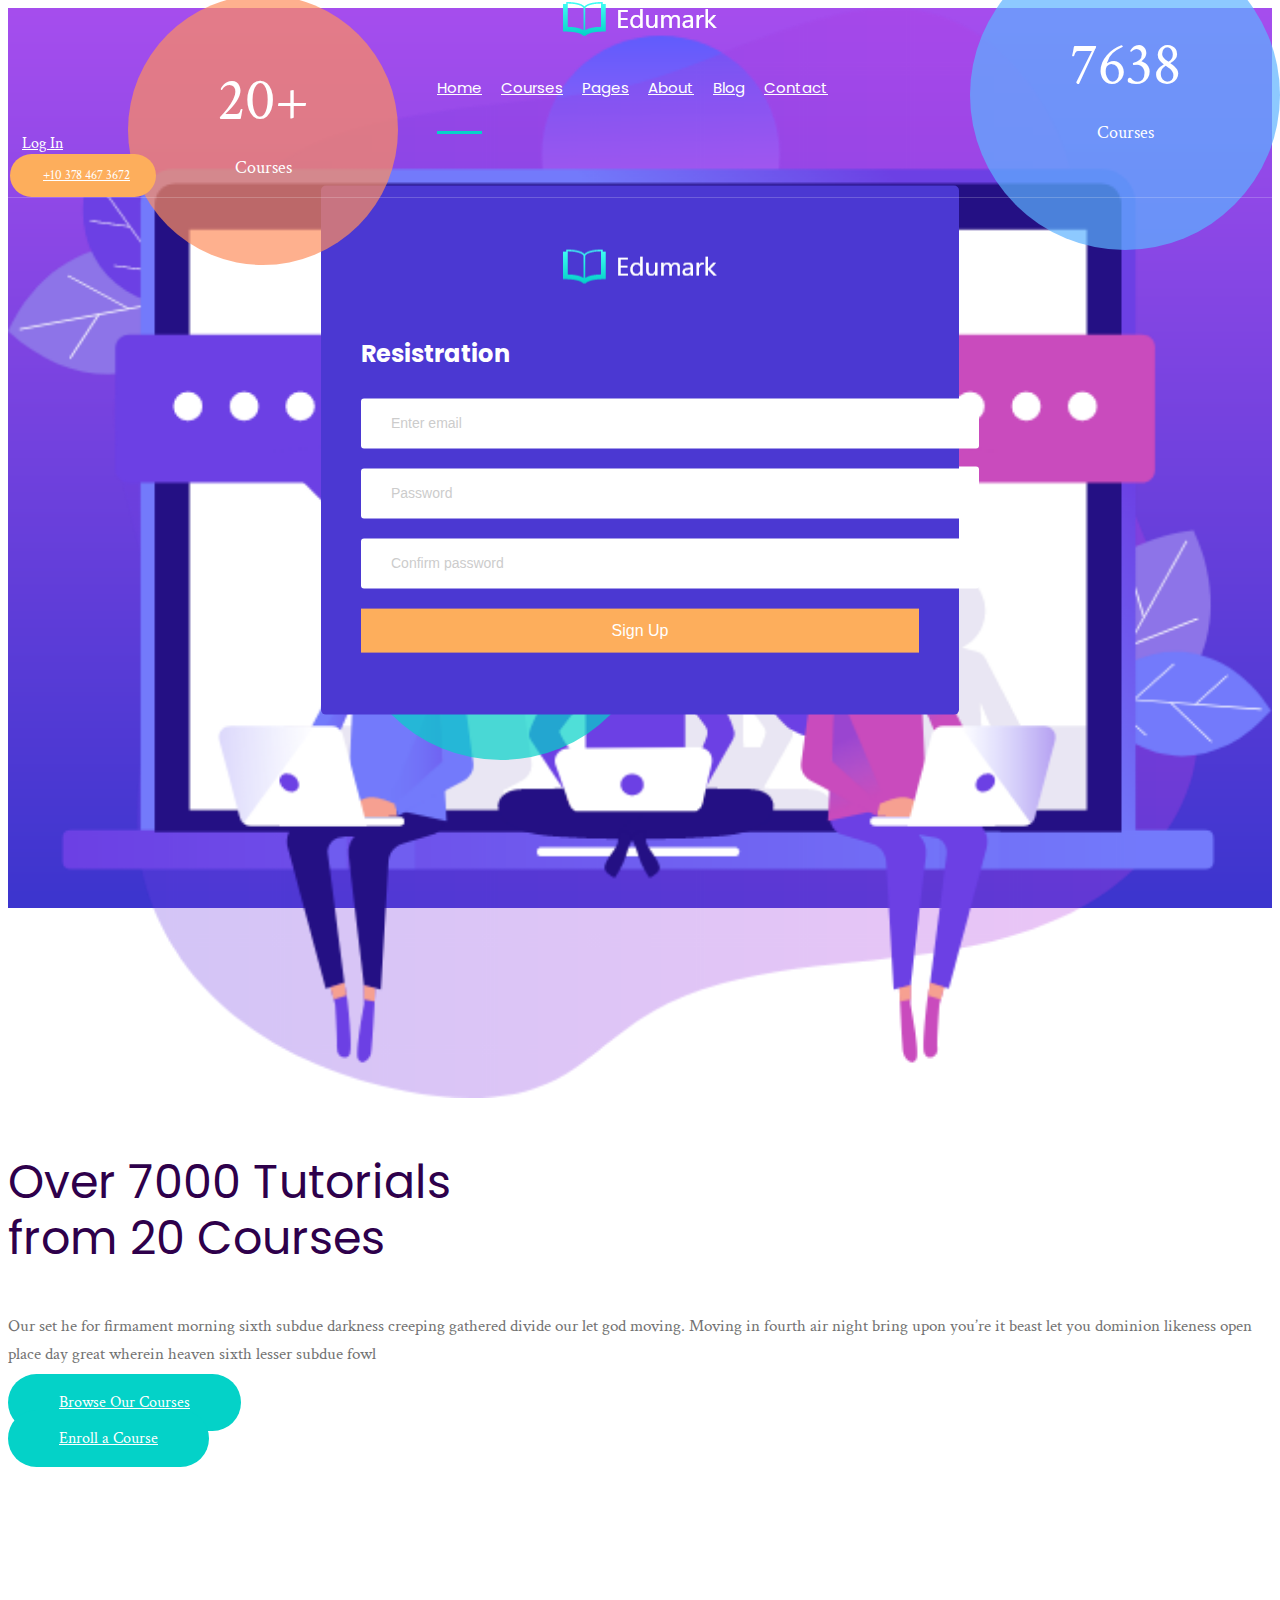
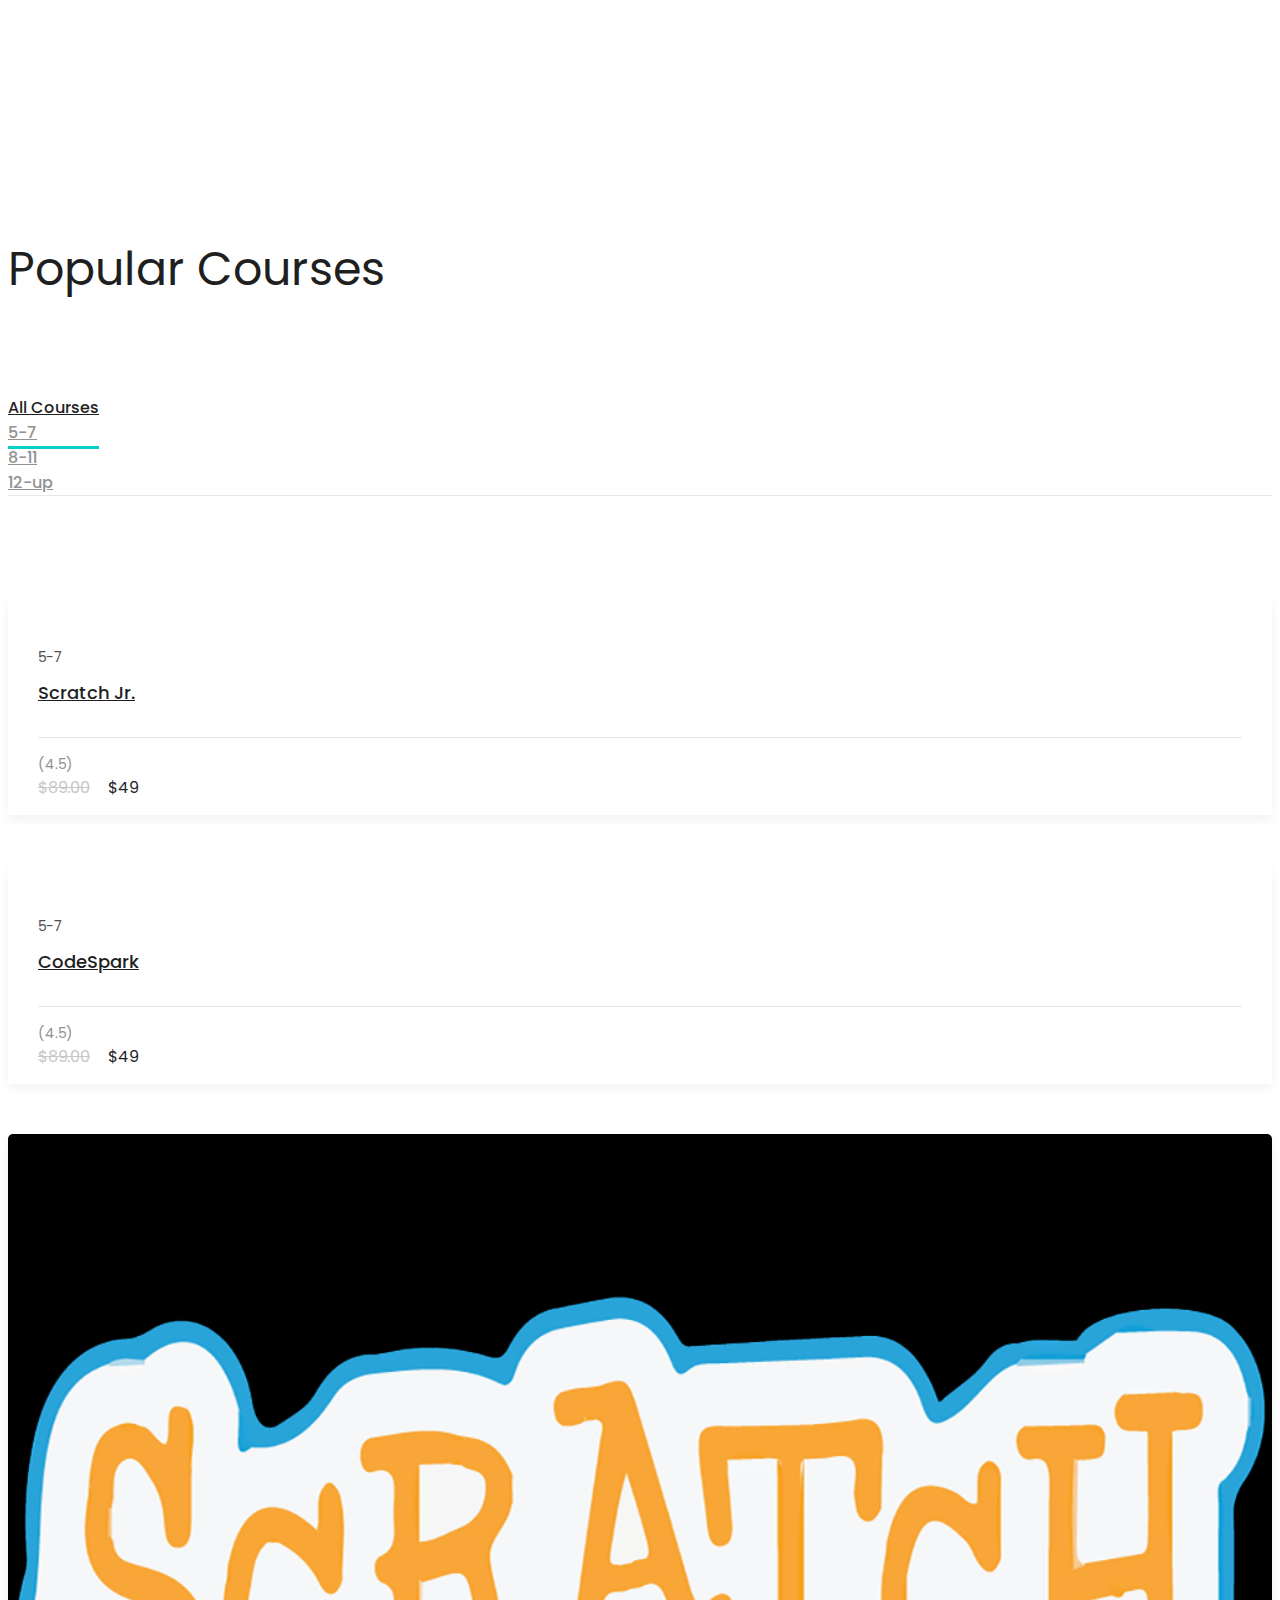
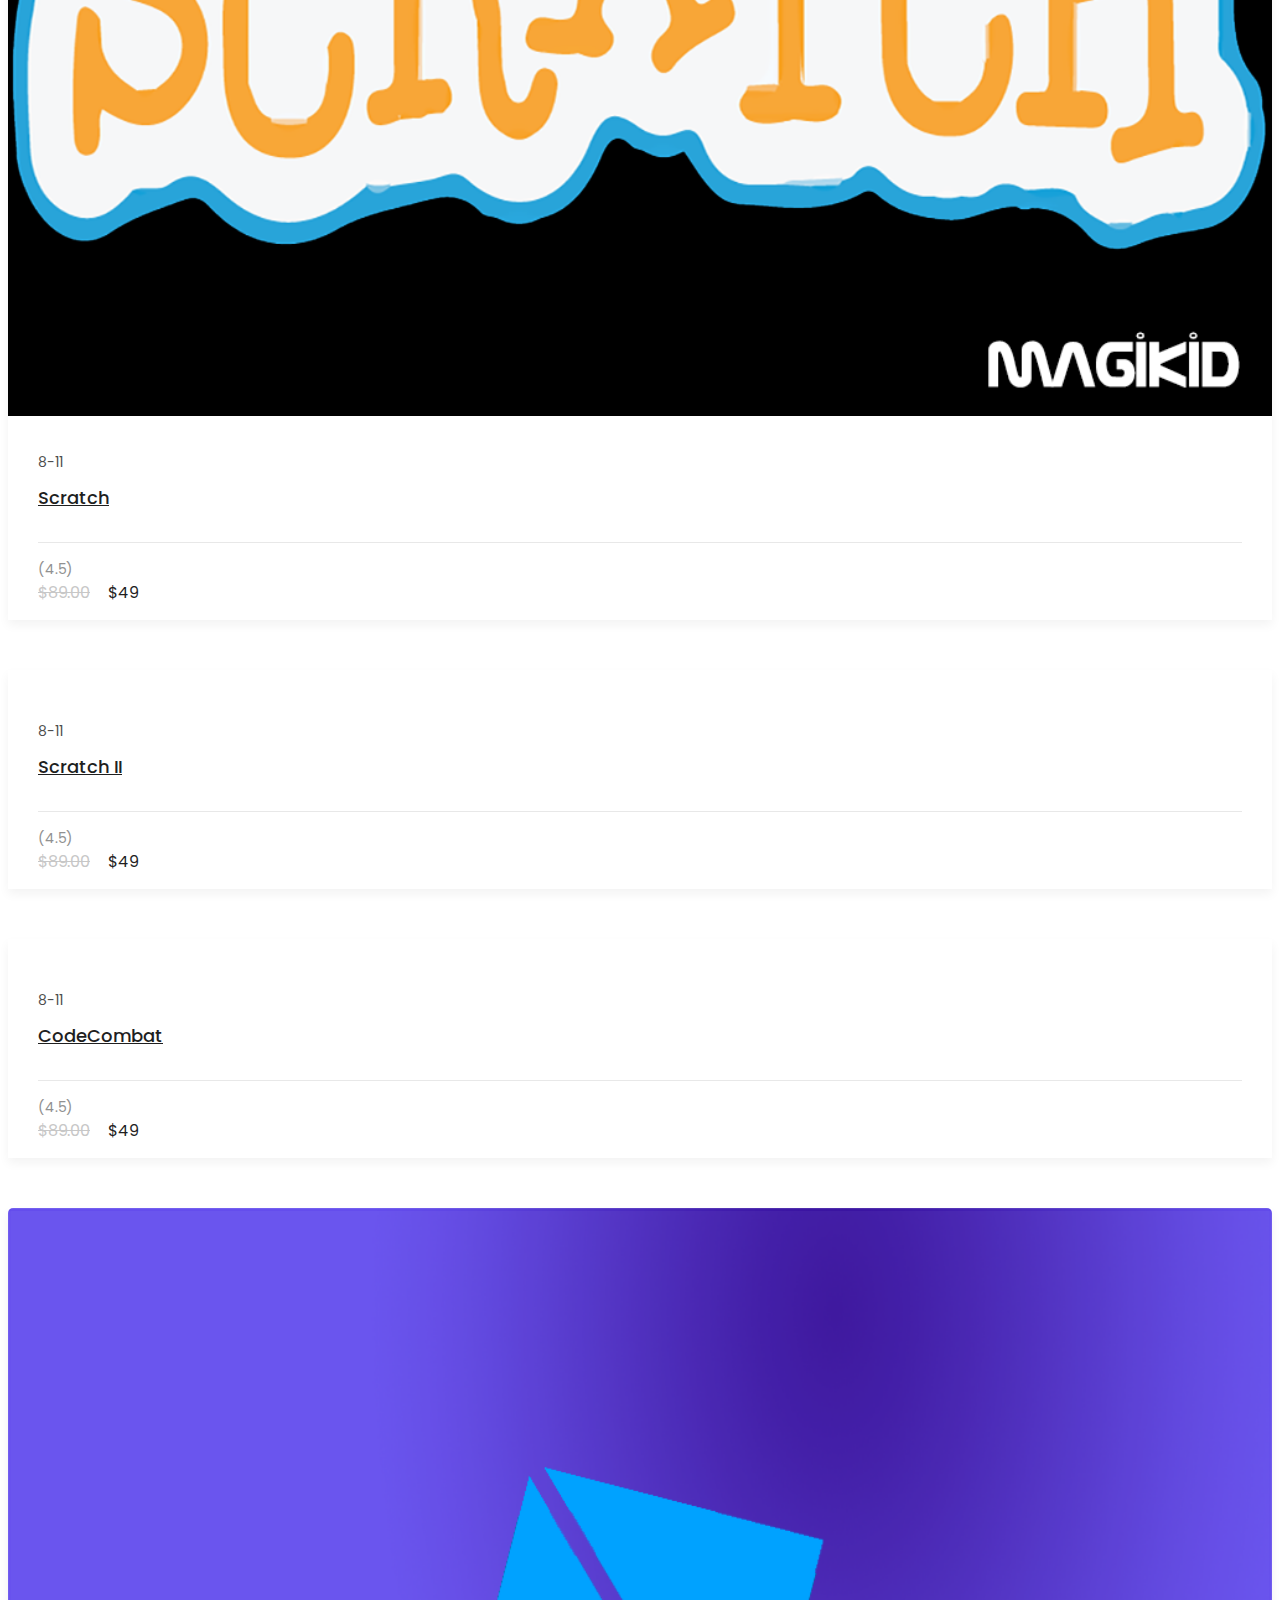
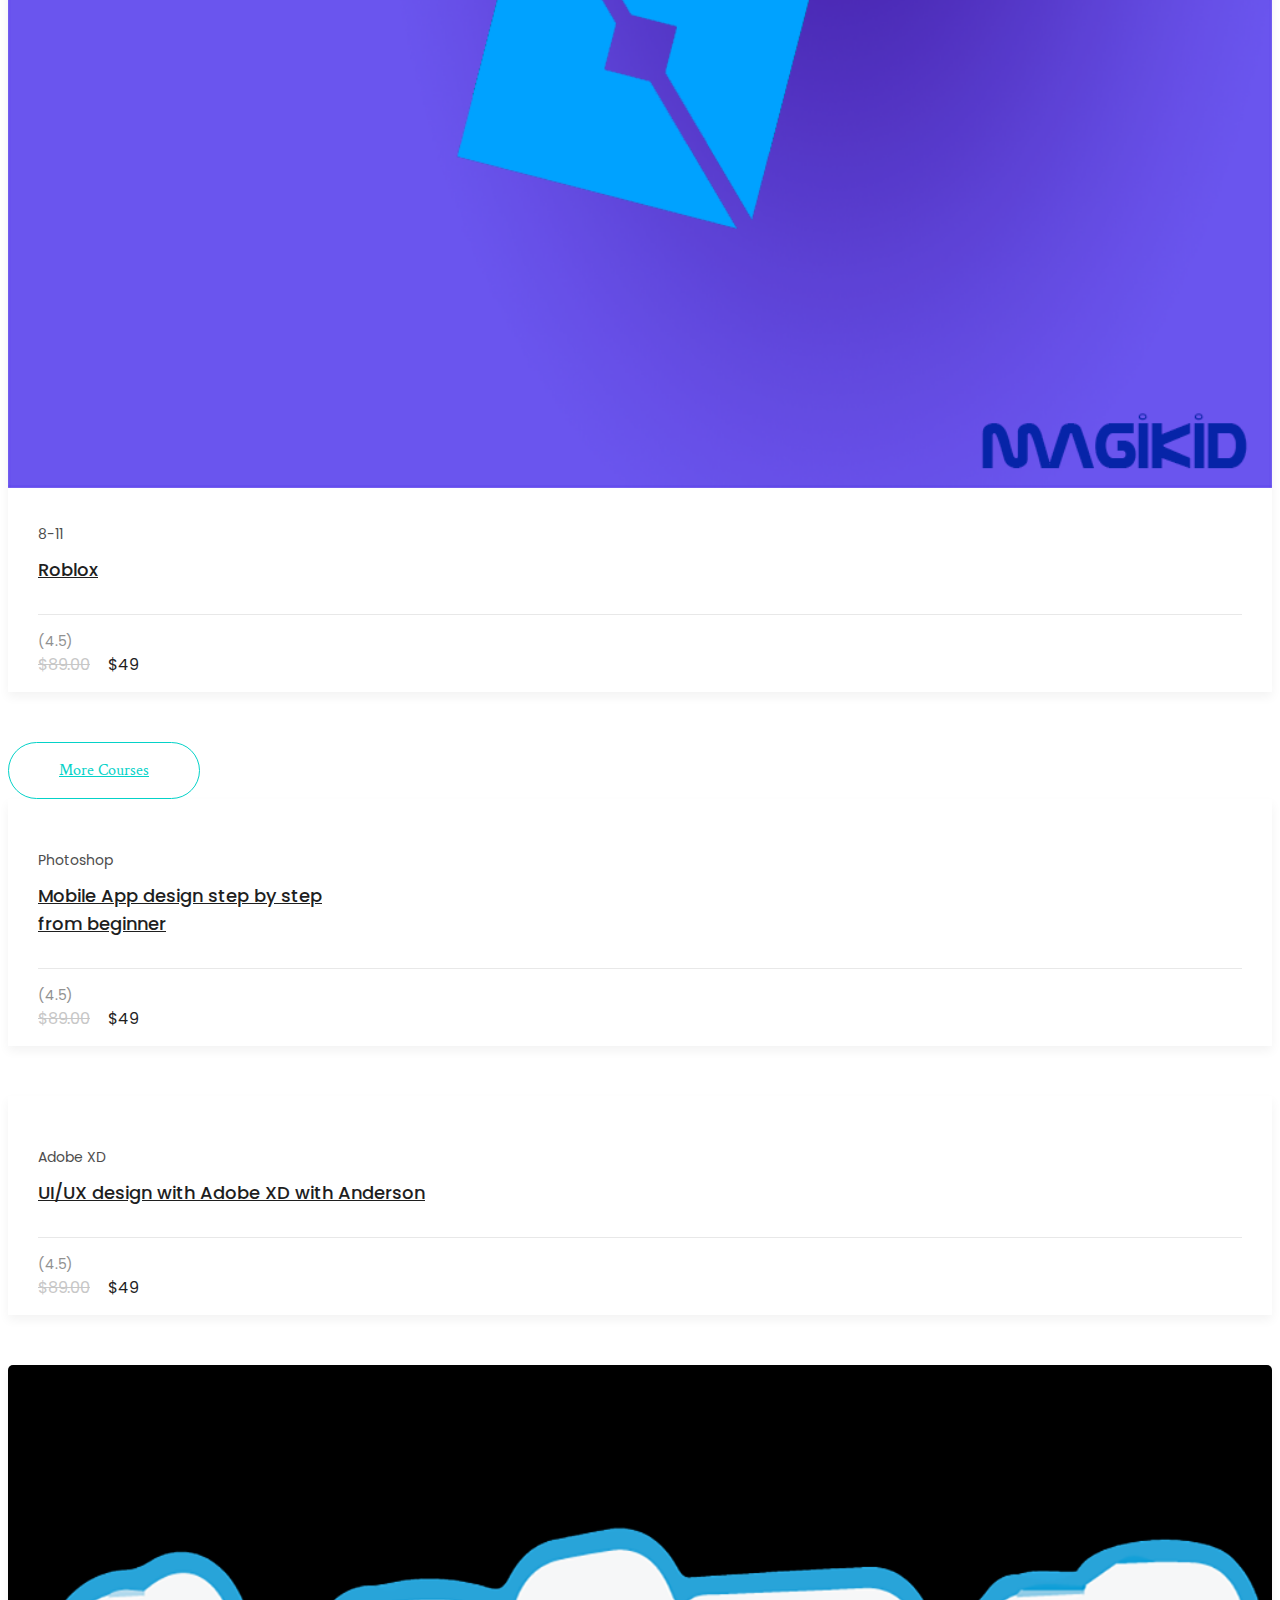
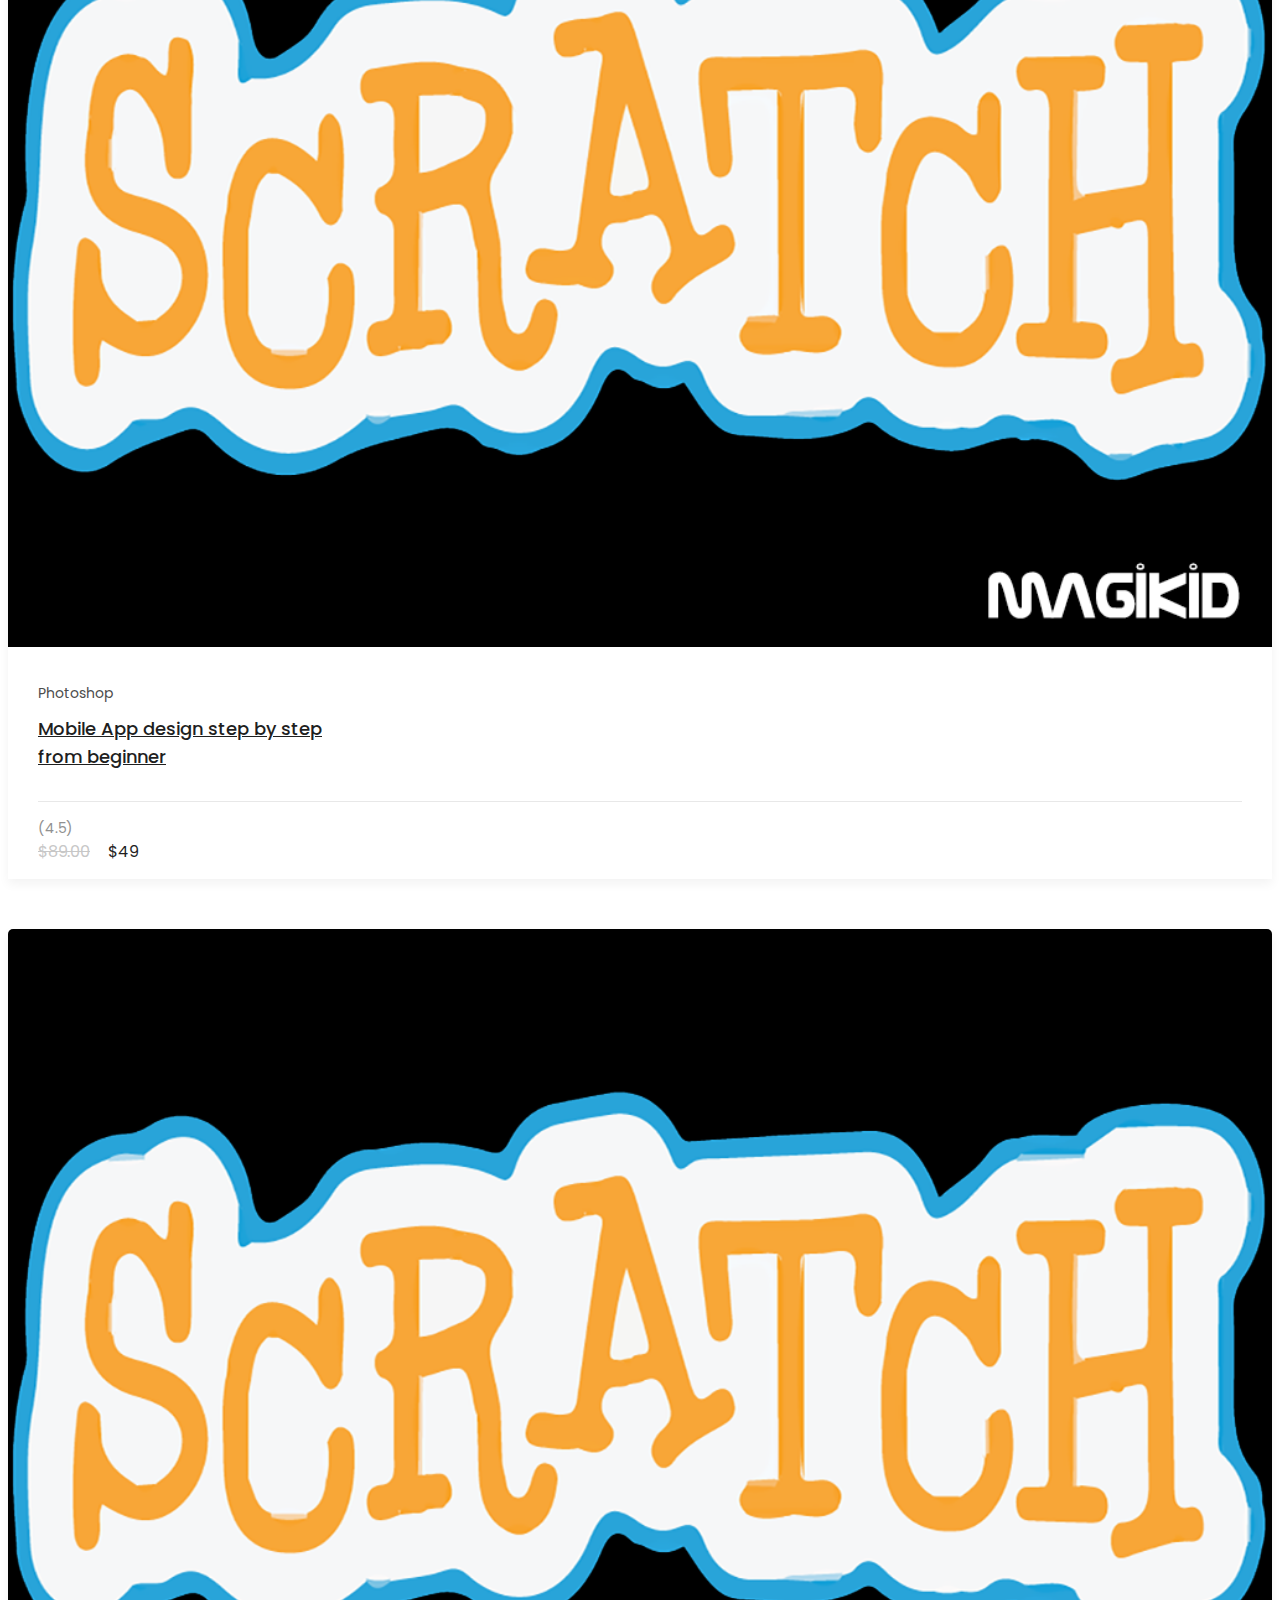
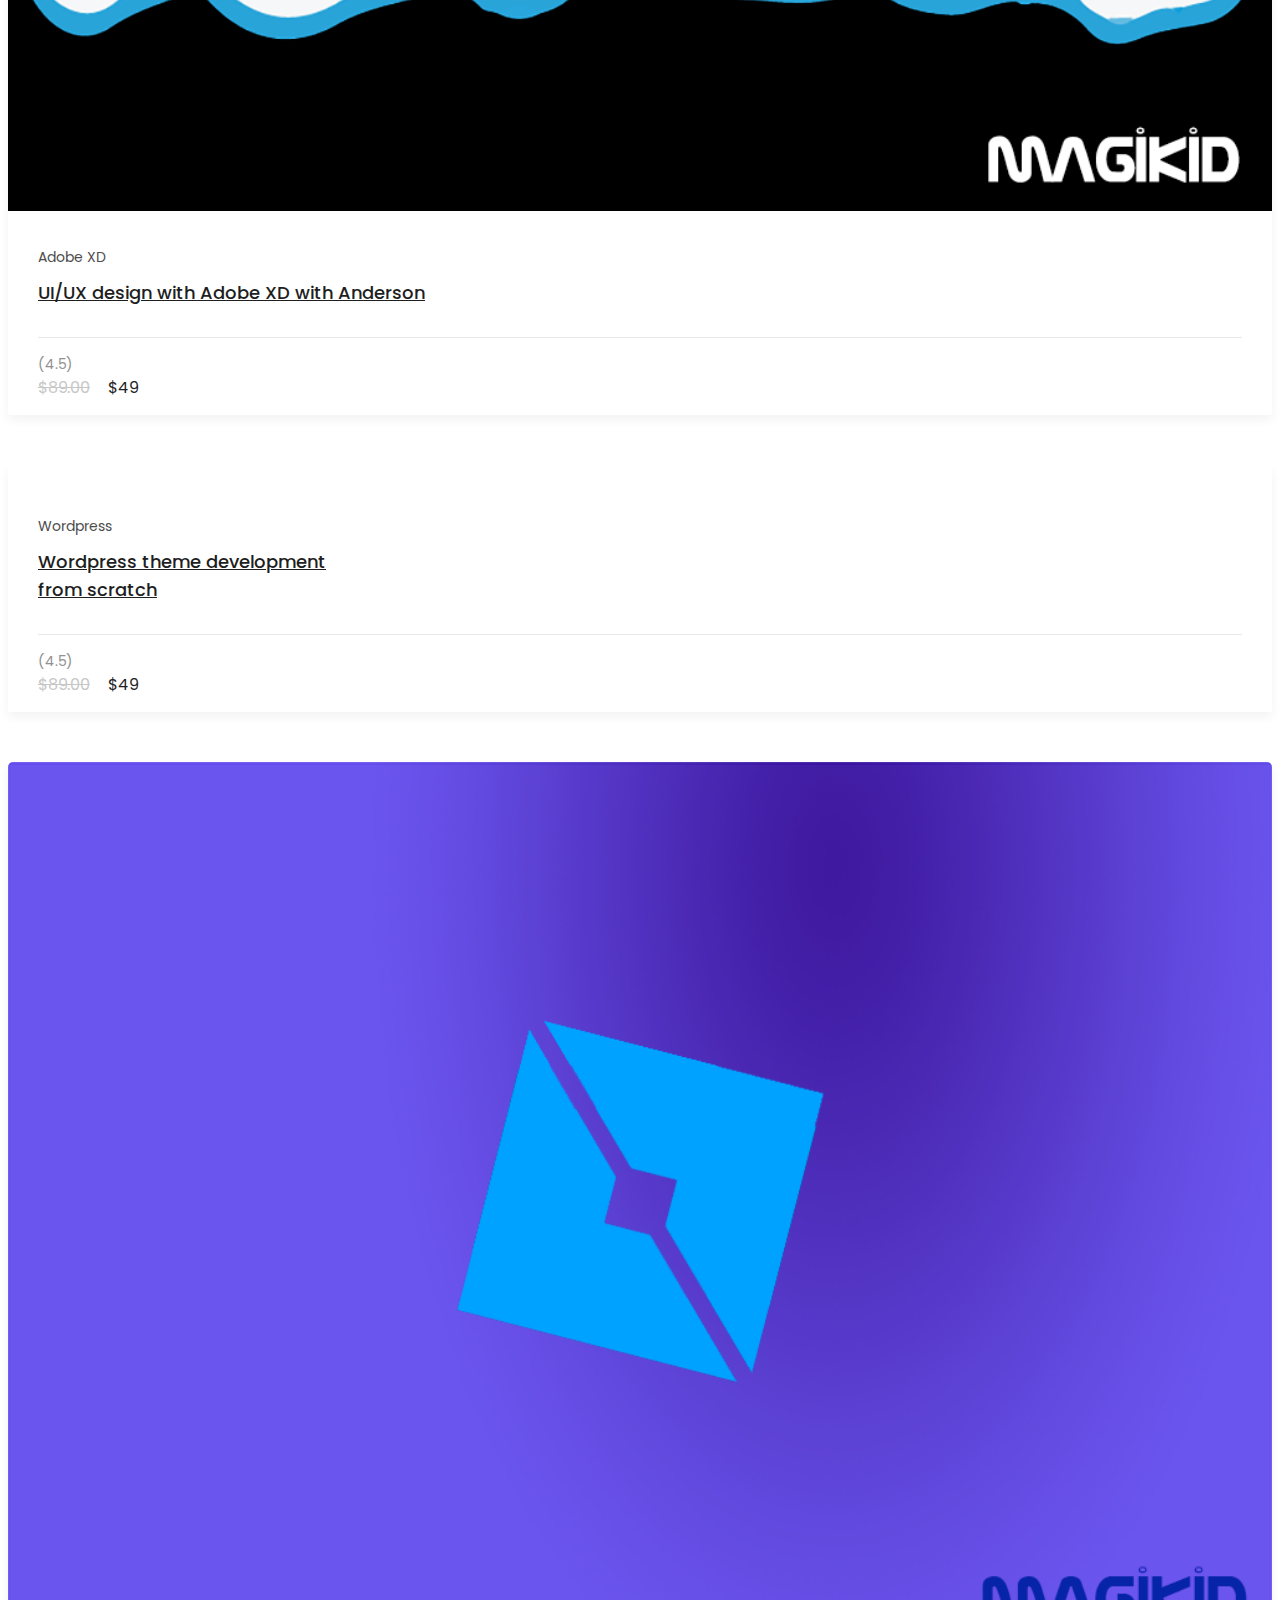
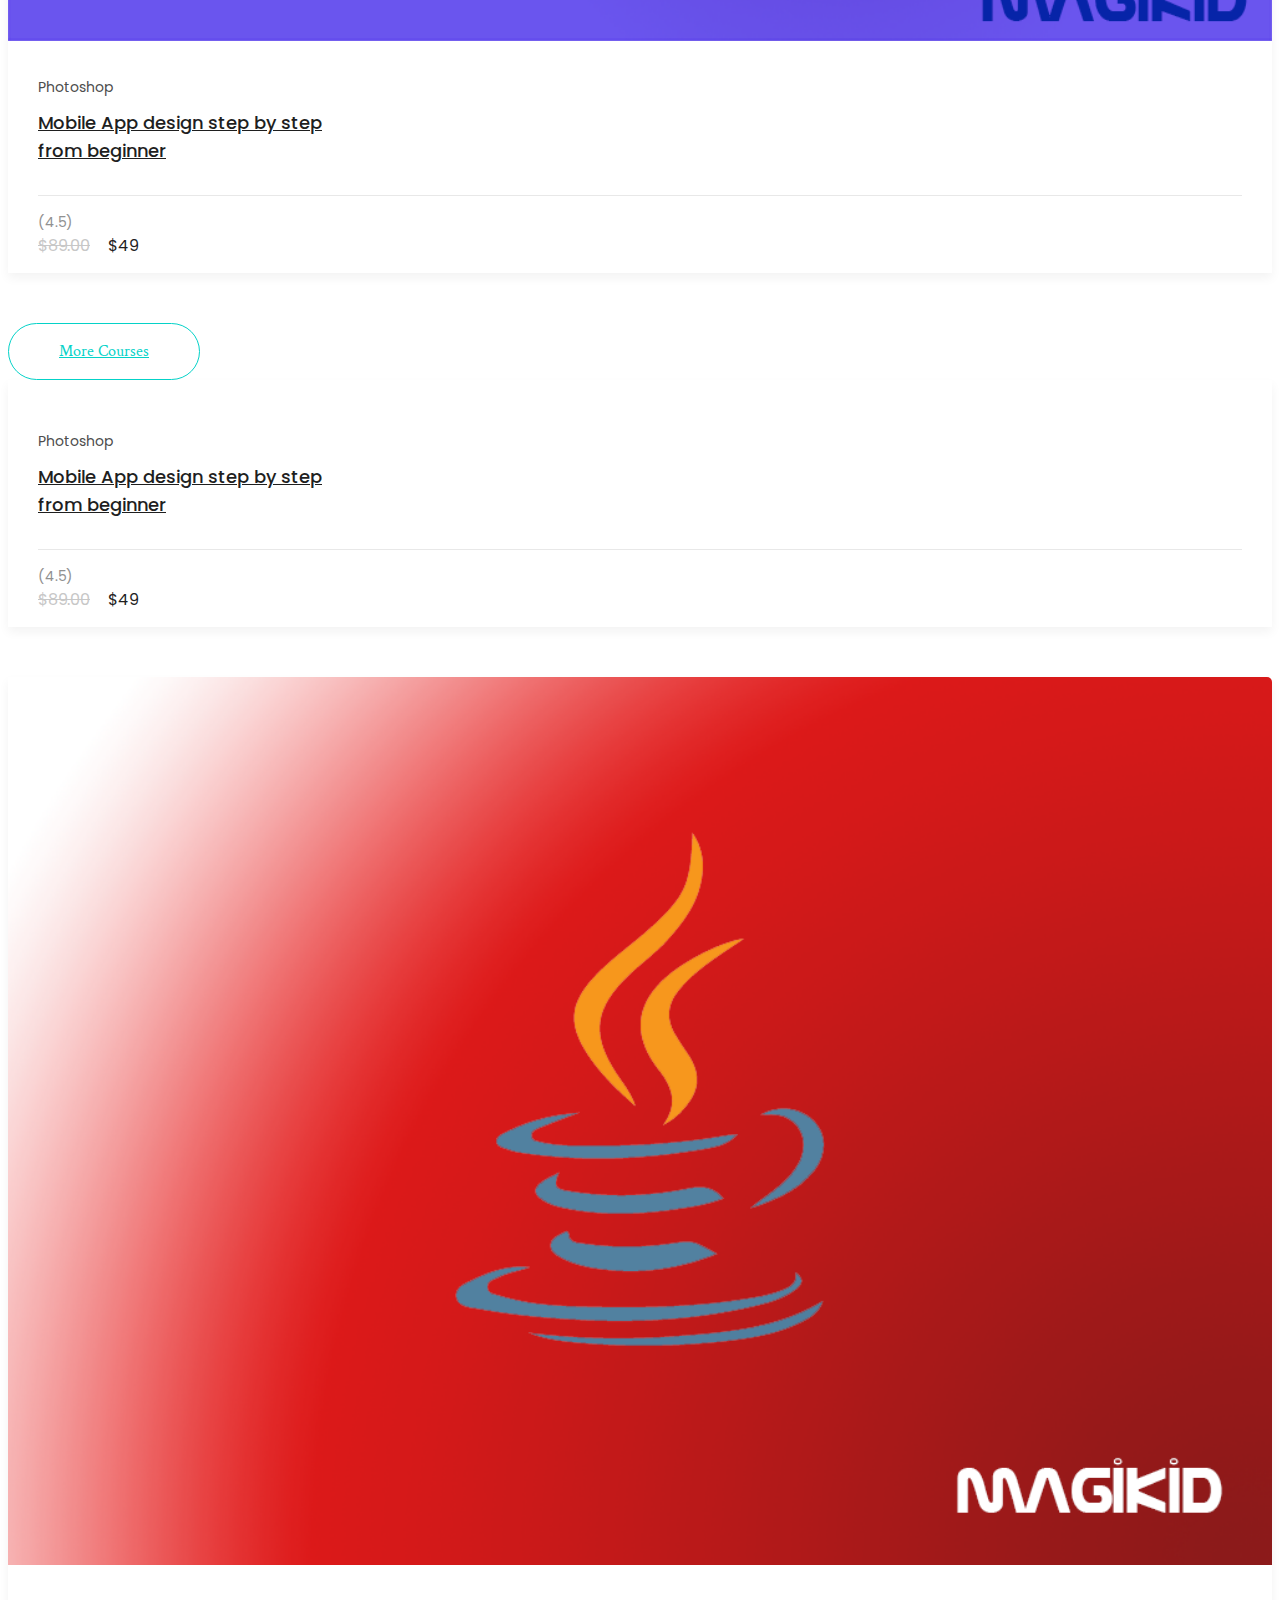
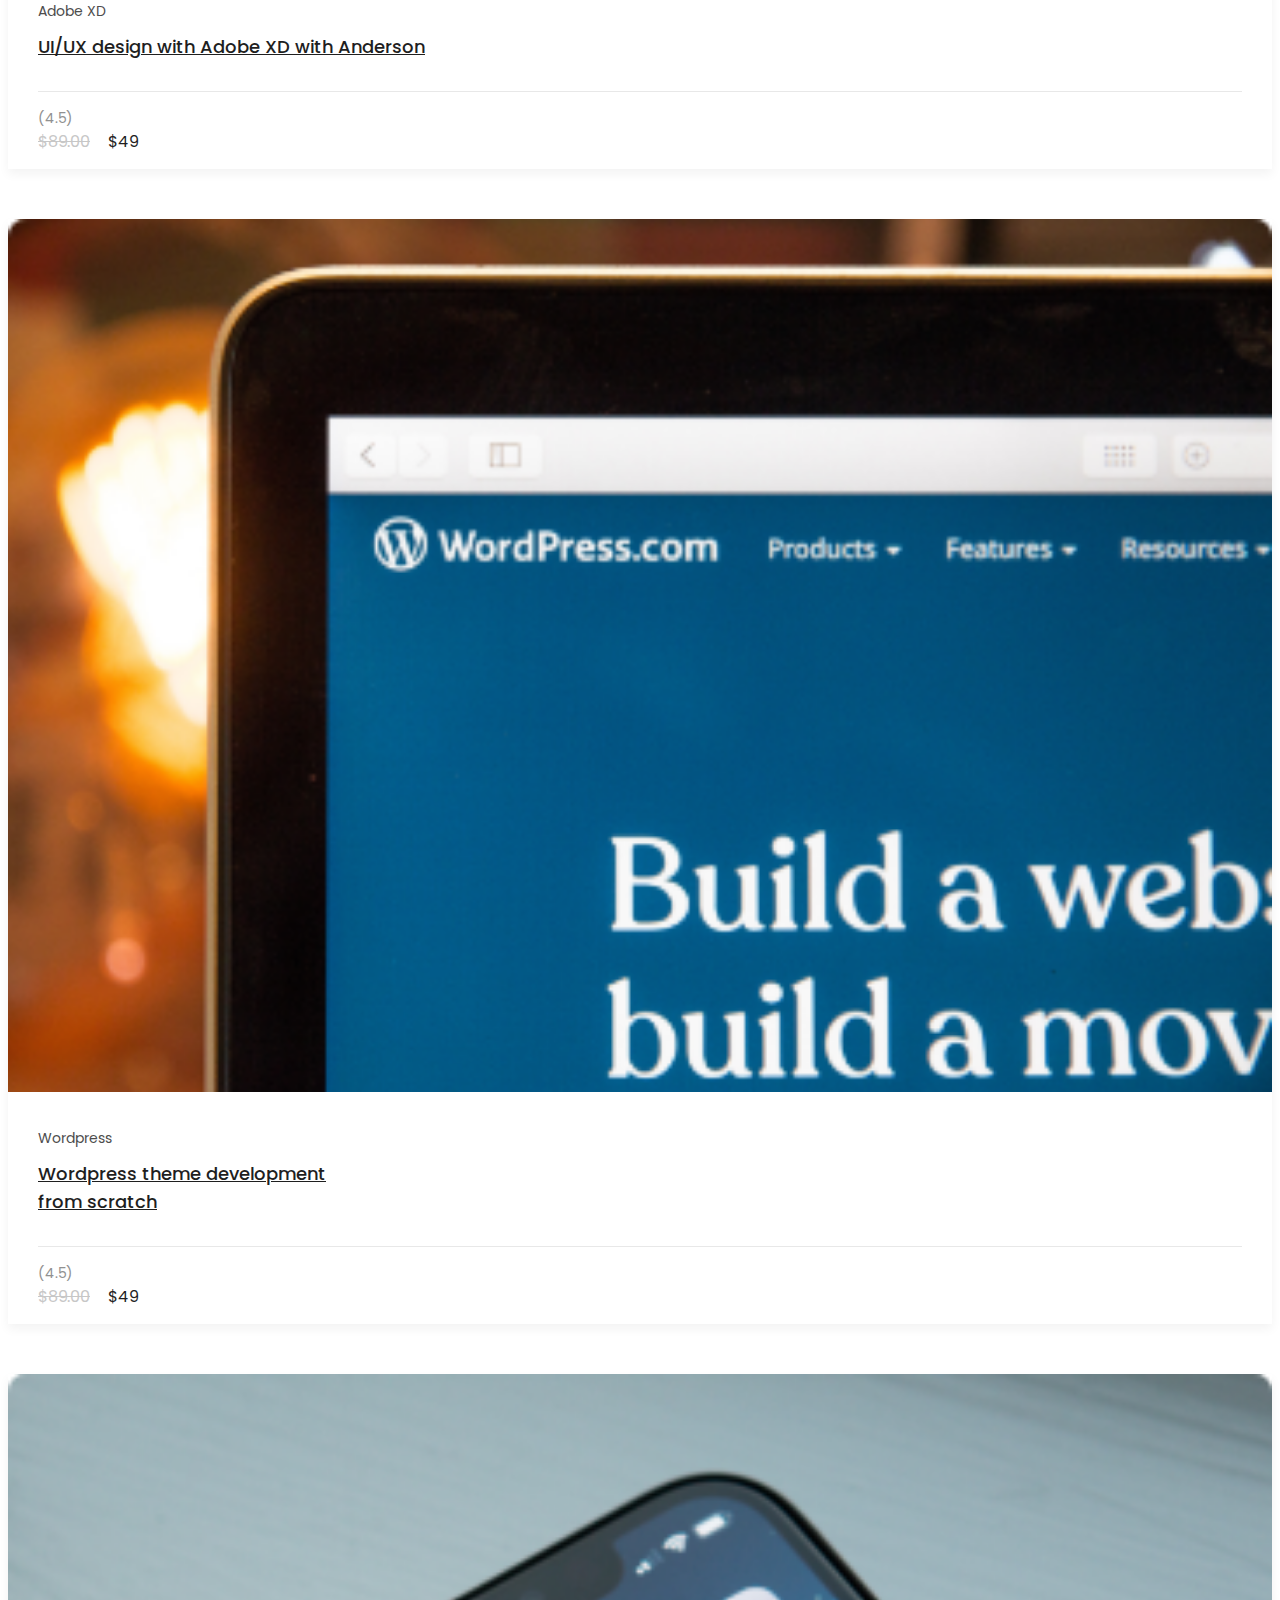
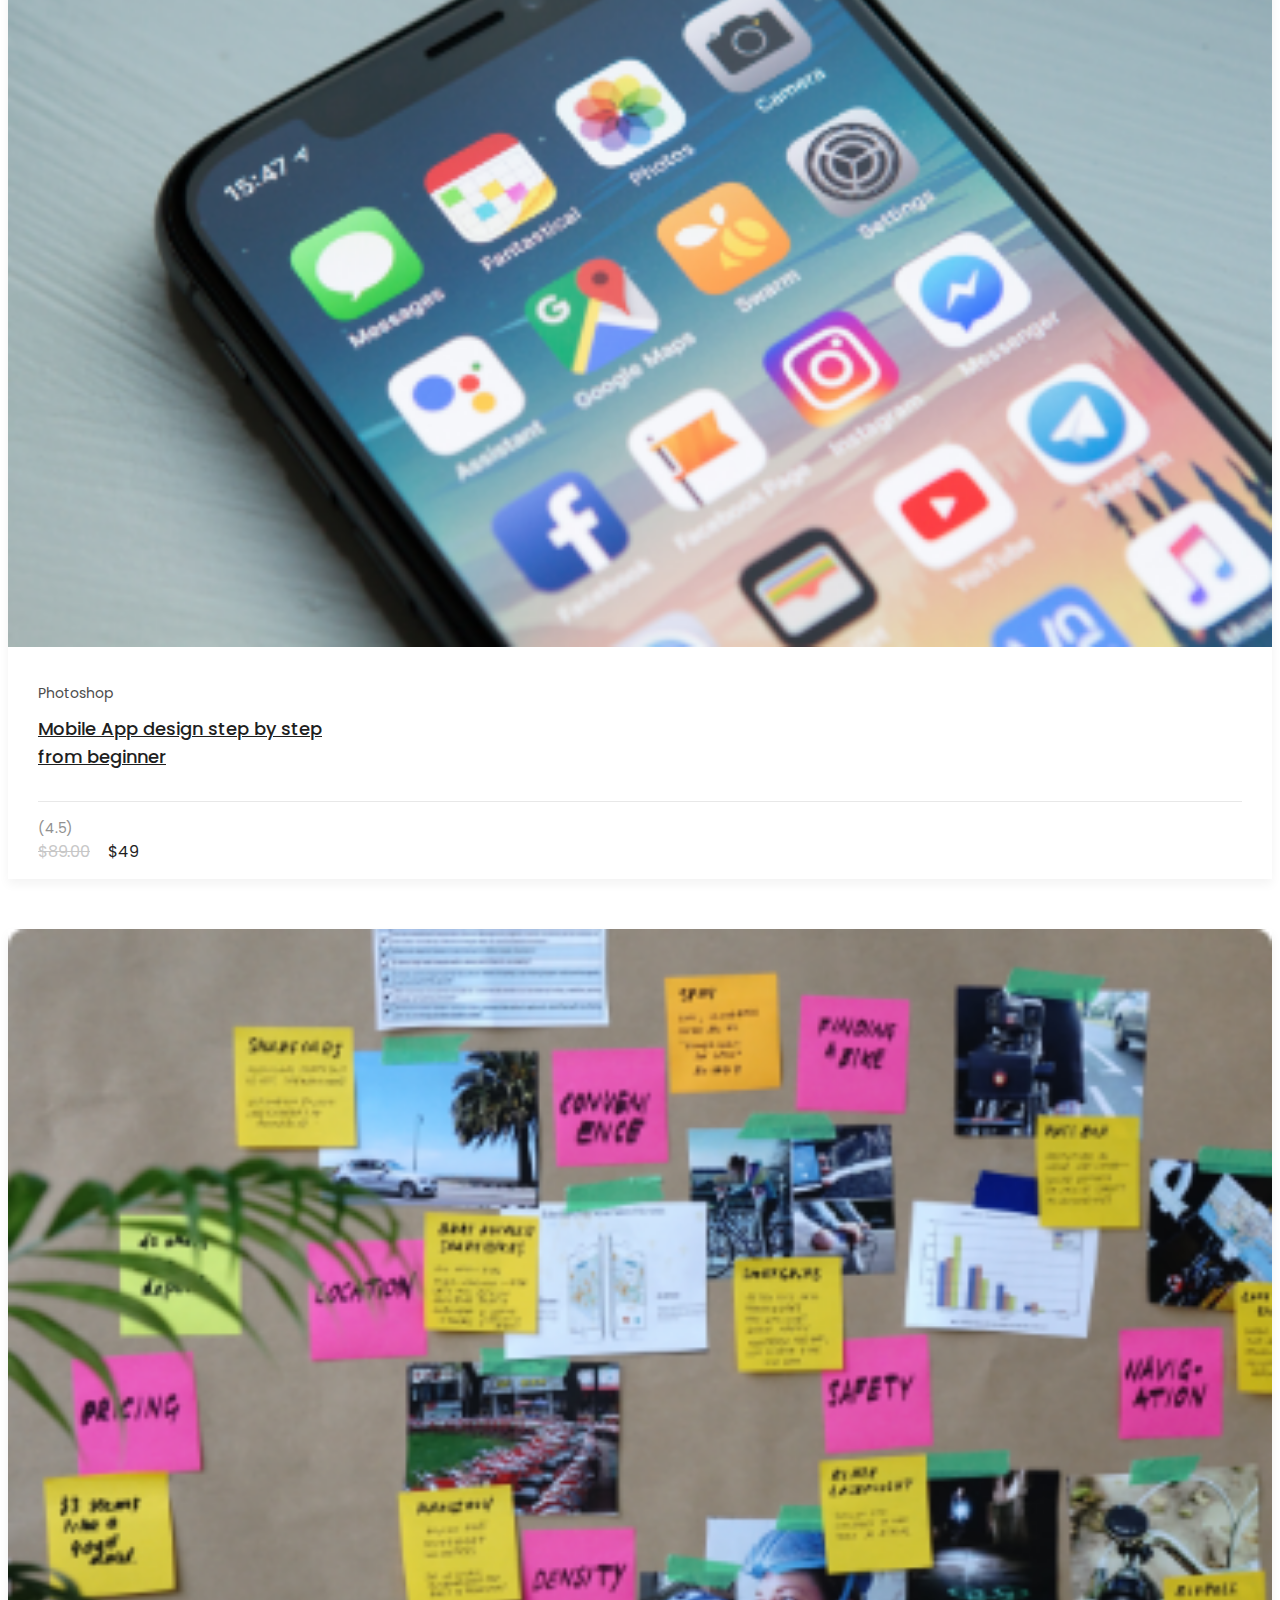
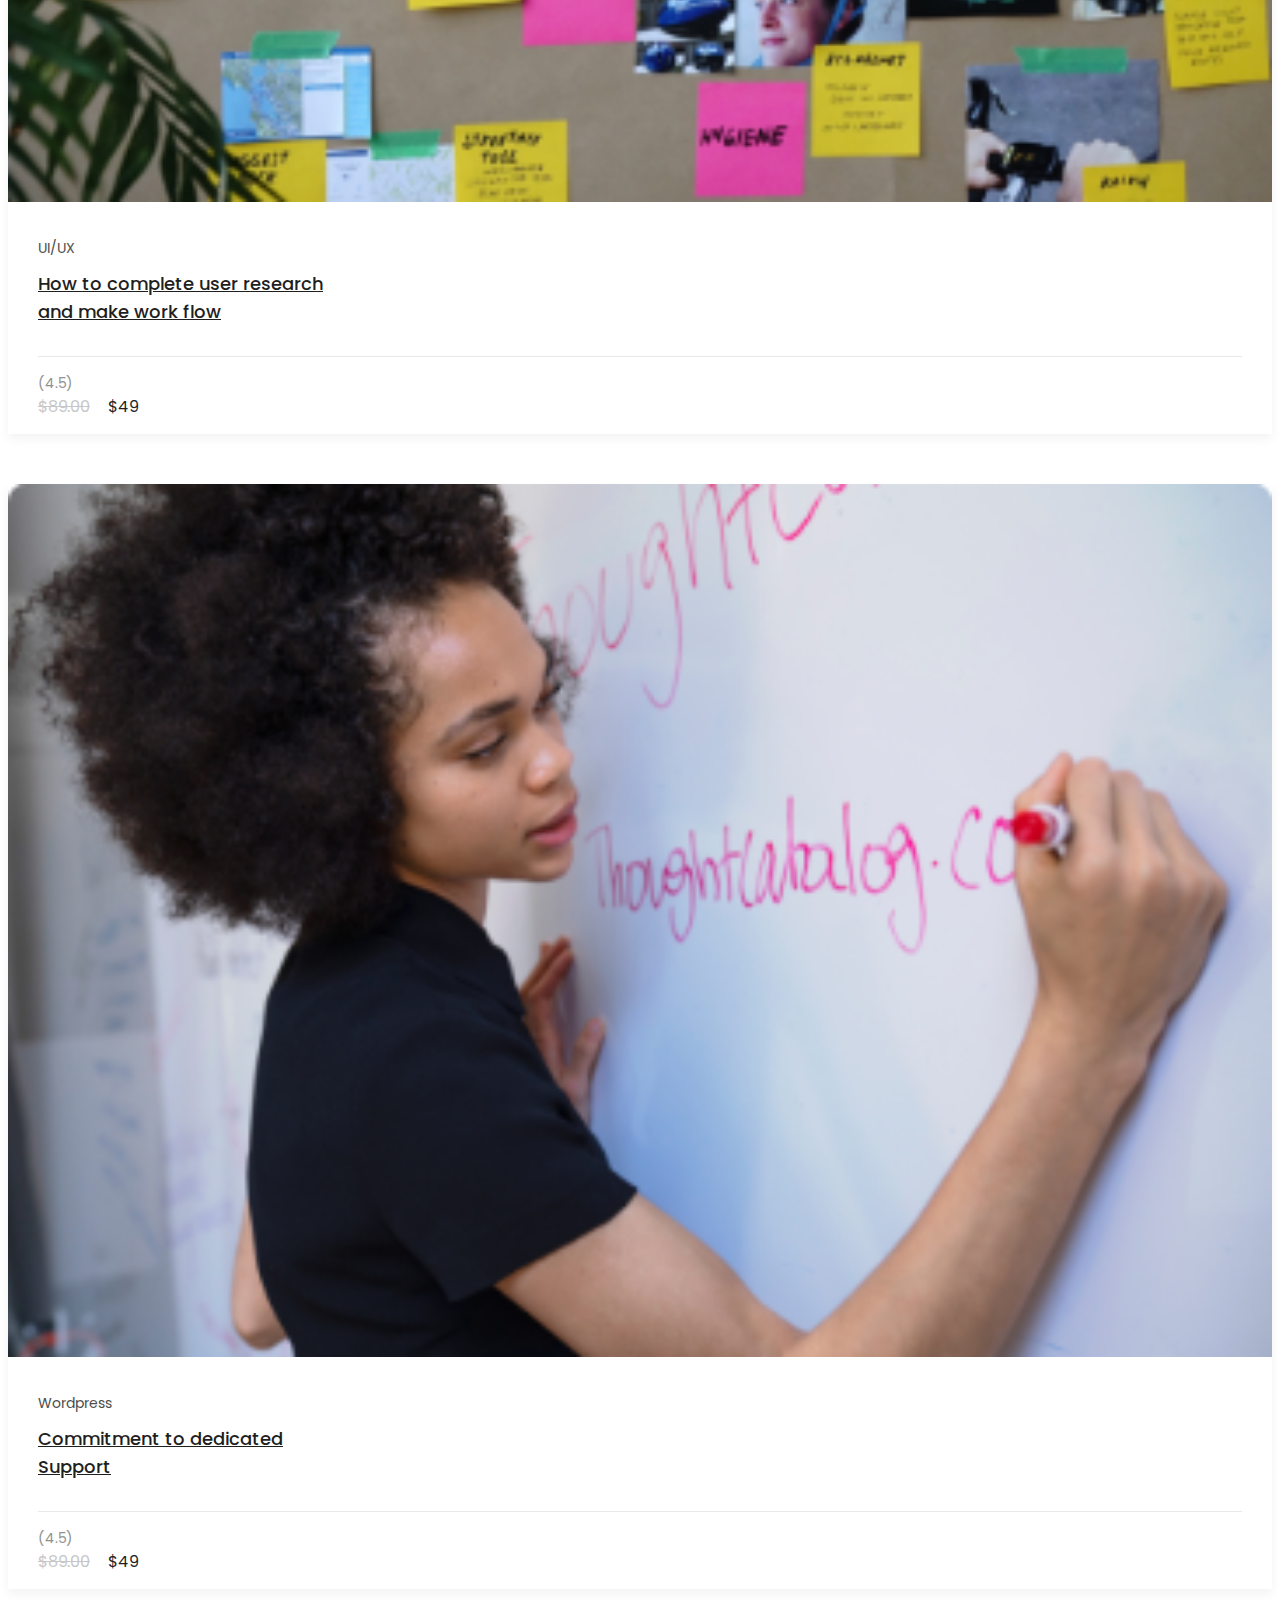
==== index.html @ d63e458a "Update index.html" ====
<!doctype html>
<html class="no-js" lang="zxx">

<head>
    <meta charset="utf-8">
    <meta http-equiv="x-ua-compatible" content="ie=edge">
    <title>Magikid Claremont</title>
    <meta name="description" content="">
    <meta name="viewport" content="width=device-width, initial-scale=1">

    <!-- <link rel="manifest" href="site.webmanifest"> -->
    <link rel="shortcut icon" type="image/x-icon" href="img/favicon.png">
    <!-- Place favicon.ico in the root directory -->

    <!-- CSS here -->
    <link rel="stylesheet" href="css/bootstrap.min.css">
    <link rel="stylesheet" href="css/owl.carousel.min.css">
    <link rel="stylesheet" href="css/magnific-popup.css">
    <link rel="stylesheet" href="css/font-awesome.min.css">
    <link rel="stylesheet" href="css/themify-icons.css">
    <link rel="stylesheet" href="css/nice-select.css">
    <link rel="stylesheet" href="css/flaticon.css">
    <link rel="stylesheet" href="css/gijgo.css">
    <link rel="stylesheet" href="css/animate.css">
    <link rel="stylesheet" href="css/slicknav.css">
    <link rel="stylesheet" href="css/style.css">
    <!-- <link rel="stylesheet" href="css/responsive.css"> -->
</head>

<body>
    <!--[if lte IE 9]>
            <p class="browserupgrade">You are using an <strong>outdated</strong> browser. Please <a href="https://browsehappy.com/">upgrade your browser</a> to improve your experience and security.</p>
        <![endif]-->

    <!-- header-start -->
    <header>
        <div class="header-area ">
            <div id="sticky-header" class="main-header-area">
                <div class="container-fluid p-0">
                    <div class="row align-items-center no-gutters">
                        <div class="col-xl-2 col-lg-2">
                            <div class="logo-img">
                                <a href="index.html">
                                    <img src="img/logo.png" alt="">
                                </a>
                            </div>
                        </div>
                        <div class="col-xl-7 col-lg-7">
                            <div class="main-menu  d-none d-lg-block">
                                <nav>
                                    <ul id="navigation">
                                        <li><a class="active" href="index.html">home</a></li>
                                        <li><a href="courses.html">Courses</a></li>
                                        <li><a href="#">pages <i class="ti-angle-down"></i></a>
                                            <ul class="submenu">
                                                <li><a href="course_details.html">course details</a></li>
                                                <li><a href="elements.html">elements</a></li>
                                            </ul>
                                        </li>
                                        <li><a href="about.html">About</a></li>
                                        <li><a href="#">blog <i class="ti-angle-down"></i></a>
                                            <ul class="submenu">
                                                <li><a href="blog.html">blog</a></li>
                                                <li><a href="single-blog.html">single-blog</a></li>
                                            </ul>
                                        </li>
                                        <li><a href="contact.html">Contact</a></li>
                                    </ul>
                                </nav>
                            </div>
                        </div>
                        <div class="col-xl-3 col-lg-3 d-none d-lg-block">
                            <div class="log_chat_area d-flex align-items-center">
                                <a href="#test-form" class="login popup-with-form">
                                    <i class="flaticon-user"></i>
                                    <span>log in</span>
                                </a>
                                <div class="live_chat_btn">
                                    <a class="boxed_btn_orange" href="#">
                                        <i class="fa fa-phone"></i>
                                        <span>+10 378 467 3672</span>
                                    </a>
                                </div>
                            </div>
                        </div>
                        <div class="col-12">
                            <div class="mobile_menu d-block d-lg-none"></div>
                        </div>
                    </div>
                </div>
            </div>
        </div>
    </header>
    <!-- header-end -->

    <!-- slider_area_start -->
    <div class="slider_area ">
        <div class="single_slider d-flex align-items-center justify-content-center slider_bg_1">
            <div class="container">
                <div class="row align-items-center justify-content-center">
                    <div class="col-xl-6 col-md-6">
                        <div class="illastrator_png">
                            <img src="img/banner/edu_ilastration.png" alt="">
                        </div>
                    </div>
                    <div class="col-xl-6 col-md-6">
                        <div class="slider_info">
                            <h3>Learn your <br>
                                Favorite Course <br>
                                From Online</h3>
                            <a href="#" class="boxed_btn">Browse Our Courses</a>
                        </div>
                    </div>
                </div>
            </div>
        </div>
    </div>
    <!-- slider_area_end -->

    <!-- about_area_start -->
    <div class="about_area">
        <div class="container">
            <div class="row">
                <div class="col-xl-5 col-lg-6">
                    <div class="single_about_info">
                        <h3>Over 7000 Tutorials <br>
                            from 20 Courses</h3>
                        <p>Our set he for firmament morning sixth subdue darkness creeping gathered divide our let god
                            moving. Moving in fourth air night bring upon you’re it beast let you dominion likeness open
                            place day great wherein heaven sixth lesser subdue fowl </p>
                        <a href="#" class="boxed_btn">Enroll a Course</a>
                    </div>
                </div>
                <div class="col-xl-6 offset-xl-1 col-lg-6">
                    <div class="about_tutorials">
                        <div class="courses">
                            <div class="inner_courses">
                                <div class="text_info">
                                    <span>20+</span>
                                    <p> Courses</p>
                                </div>
                            </div>
                        </div>
                        <div class="courses-blue">
                            <div class="inner_courses">
                                <div class="text_info">
                                    <span>7638</span>
                                    <p> Courses</p>
                                </div>

                            </div>
                        </div>
                        <div class="courses-sky">
                            <div class="inner_courses">
                                <div class="text_info">
                                    <span>230+</span>
                                    <p> Courses</p>
                                </div>

                            </div>
                        </div>
                    </div>
                </div>
            </div>
        </div>
    </div>
    <!-- about_area_end -->

    <!-- popular_courses_start -->
    <div class="popular_courses">
        <div class="container">
            <div class="row">
                <div class="col-xl-12">
                    <div class="section_title text-center mb-100">
                        <h3>Popular Courses</h3>
                    </div>
                </div>
            </div>
            <div class="row">
                <div class="col-xl-12">
                    <div class="course_nav">
                        <nav>
                            <ul class="nav" id="myTab" role="tablist">
                                <li class="nav-item">
                                    <a class="nav-link active" id="home-tab" data-toggle="tab" href="#home" role="tab"
                                        aria-controls="home" aria-selected="true">All Courses</a>
                                </li>
                                <li class="nav-item">
                                    <a class="nav-link" id="profile-tab" data-toggle="tab" href="#profile" role="tab"
                                        aria-controls="profile" aria-selected="false">5-7</a>
                                </li>
                                <li class="nav-item">
                                    <a class="nav-link" id="contact-tab" data-toggle="tab" href="#contact" role="tab"
                                        aria-controls="contact" aria-selected="false">8-11</a>
                                </li>
                                <li class="nav-item">
                                    <a class="nav-link" id="design-tab" data-toggle="tab" href="#design" role="tab"
                                        aria-controls="design" aria-selected="false">12-up</a>
                                </li>
                            </ul>
                        </nav>
                    </div>
                </div>
            </div>

        </div>
        
        <!--All Courses-------------------------------------------------------------------------------------------------------------------------->
        <div class="all_courses">
            <div class="container">
                <div class="tab-content" id="myTabContent">
                    <div class="tab-pane fade show active" id="home" role="tabpanel" aria-labelledby="home-tab">
                        <div class="row">
                      <div class="col-xl-4 col-lg-4 col-md-6">
                                        <div class="single_courses">
                                            <div class="thumb">
                                                <a href="ScratchJr_details.html">
                                                    <img src="img/courses/ScratchJrLogo.png" alt="">
                                                </a>
                                            </div>
                                            <div class="courses_info">
                                                <span>5-7</span>
                                                <h3><a href="ScratchJr_details.html">Scratch Jr.
                                                  </a></h3>
                                                <div class="star_prise d-flex justify-content-between">
                                                    <div class="star">
                                                        <i class="flaticon-mark-as-favorite-star"></i>
                                                        <span>(4.5)</span>
                                                    </div>
                                                    <div class="prise">
                                                        <span class="offer">$89.00</span>
                                                        <span class="active_prise">
                                                            $49
                                                        </span>
                                                    </div>
                                                </div>
                                            </div>
                                        </div>
                                    </div>
                                    <div class="col-xl-4 col-lg-4 col-md-6">
                                        <div class="single_courses">
                                            <div class="thumb">
                                                <a href="CodeSpark_details.html">
                                                    <img src="img/courses/codesparkLogoAdjustedSize.png" alt="">
                                                </a>
                                            </div>
                                            <div class="courses_info">
                                                <span>5-7</span>
                                                <h3><a href="CodeSpark_details.html">CodeSpark</a></h3>
                                                <div class="star_prise d-flex justify-content-between">
                                                    <div class="star">
                                                        <i class="flaticon-mark-as-favorite-star"></i>
                                                        <span>(4.5)</span>
                                                    </div>
                                                    <div class="prise">
                                                        <span class="offer">$89.00</span>
                                                        <span class="active_prise">
                                                            $49
                                                        </span>
                                                    </div>
                                                </div>
                                            </div>
                                        </div>
                                    </div>
                                    <div class="col-xl-4 col-lg-4 col-md-6">
                                        <div class="single_courses">
                                            <div class="thumb">
                                                <a href="Scratch_details.html">
                                                    <img src="img/courses/ScratchEnlargedLogo.png" alt="">
                                                </a>
                                            </div>
                                            <div class="courses_info">
                                                <span>8-11</span>
                                                <h3><a href="Scratch_details.html">Scratch 
                                                        </a></h3>
                                                <div class="star_prise d-flex justify-content-between">
                                                    <div class="star">
                                                        <i class="flaticon-mark-as-favorite-star"></i>
                                                        <span>(4.5)</span>
                                                    </div>
                                                    <div class="prise">
                                                        <span class="offer">$89.00</span>
                                                        <span class="active_prise">
                                                            $49
                                                        </span>
                                                    </div>
                                                </div>
                                            </div>
                                        </div>
                                    </div>
                                    <div class="col-xl-4 col-lg-4 col-md-6">
                                        <div class="single_courses">
                                            <div class="thumb">
                                                <a href="#">
                                                    <img src="img/courses/PythonEnlargedFixedLogo.png" alt="">
                                                </a>
                                            </div>
                                            <div class="courses_info">
                                                <span>8-11</span>
                                                <h3><a href="#">Scratch II</a></h3>
                                                <div class="star_prise d-flex justify-content-between">
                                                    <div class="star">
                                                        <i class="flaticon-mark-as-favorite-star"></i>
                                                        <span>(4.5)</span>
                                                    </div>
                                                    <div class="prise">
                                                        <span class="offer">$89.00</span>
                                                        <span class="active_prise">
                                                            $49
                                                        </span>
                                                    </div>
                                                </div>
                                            </div>
                                        </div>
                                    </div>
                                    <div class="col-xl-4 col-lg-4 col-md-6">
                                        <div class="single_courses">
                                            <div class="thumb">
                                                <img src="img/courses/CodeCombatFixedLogo.png" alt="">
                                            </div>
                                            <div class="courses_info">
                                                <span>8-11</span>
                                                <h3><a href="#">CodeCombat</a></h3>
                                                <div class="star_prise d-flex justify-content-between">
                                                    <div class="star">
                                                        <i class="flaticon-mark-as-favorite-star"></i>
                                                        <span>(4.5)</span>
                                                    </div>
                                                    <div class="prise">
                                                        <span class="offer">$89.00</span>
                                                        <span class="active_prise">
                                                            $49
                                                        </span>
                                                    </div>
                                                </div>
                                            </div>
                                        </div>
                                    </div>
                                    <div class="col-xl-4 col-lg-4 col-md-6">
                                        <div class="single_courses">
                                            <div class="thumb">
                                                <a href="#">
                                                    <img src="img/courses/RobloxLogo.png" alt="">
                                                </a>
                                            </div>
                                            <div class="courses_info">
                                                <span>8-11</span>
                                                <h3><a href="#">Roblox<br>
                                                        </a></h3>
                                                <div class="star_prise d-flex justify-content-between">
                                                    <div class="star">
                                                        <i class="flaticon-mark-as-favorite-star"></i>
                                                        <span>(4.5)</span>
                                                    </div>
                                                    <div class="prise">
                                                        <span class="offer">$89.00</span>
                                                        <span class="active_prise">
                                                            $49
                                                        </span>
                                                    </div>
                                                </div>
                                            </div>
                                        </div>
                                    </div>
                                    <div class="col-xl-12">
                                        <div class="more_courses text-center">
                                            <a href="#" class="boxed_btn_rev">More Courses</a>
                                        </div>
                                    </div>
                                </div>
                    </div>
                    <!-- 5-7-------------------------------------------------------------------------------------------------------------------------->
                    <div class="tab-pane fade" id="profile" role="tabpanel" aria-labelledby="profile-tab">
                            <div class="row">
                                    <div class="col-xl-4 col-lg-4 col-md-6  col-md-6">
                                        <div class="single_courses">
                                            <div class="thumb">
                                                <a href="#">
                                                    <img src="img/courses/ScratchJrLogo.png" alt="">
                                                </a>
                                            </div>
                                            <div class="courses_info">
                                                <span>Photoshop</span>
                                                <h3><a href="#">Mobile App design step by step <br>
                                                        from beginner</a></h3>
                                                <div class="star_prise d-flex justify-content-between">
                                                    <div class="star">
                                                        <i class="flaticon-mark-as-favorite-star"></i>
                                                        <span>(4.5)</span>
                                                    </div>
                                                    <div class="prise">
                                                        <span class="offer">$89.00</span>
                                                        <span class="active_prise">
                                                            $49
                                                        </span>
                                                    </div>
                                                </div>
                                            </div>
                                        </div>
                                    </div>
                                    <div class="col-xl-4 col-lg-4 col-md-6">
                                        <div class="single_courses">
                                            <div class="thumb">
                                                <a href="#">
                                                    <img src="img/courses/codesparkLogoAdjustedSize.png" alt="">
                                                </a>
                                            </div>
                                            <div class="courses_info">
                                                <span>Adobe XD</span>
                                                <h3><a href="#">UI/UX design with Adobe XD with Anderson</a></h3>
                                                <div class="star_prise d-flex justify-content-between">
                                                    <div class="star">
                                                        <i class="flaticon-mark-as-favorite-star"></i>
                                                        <span>(4.5)</span>
                                                    </div>
                                                    <div class="prise">
                                                        <span class="offer">$89.00</span>
                                                        <span class="active_prise">
                                                            $49
                                                        </span>
                                                    </div>
                                                </div>
                                            </div>
                                        </div>
                                    </div>
                                </div>
                            </div>
                     <!-- 8-11-------------------------------------------------------------------------------------------------------------------------->
                    <div class="tab-pane fade" id="contact" role="tabpanel" aria-labelledby="contact-tab">
                            <div class="row">
                                    <div class="col-xl-4 col-lg-4 col-md-6">
                                        <div class="single_courses">
                                            <div class="thumb">
                                                <a href="#">
                                                    <img src="img/courses/ScratchEnlargedLogo.png" alt="">
                                                </a>
                                            </div>
                                            <div class="courses_info">
                                                <span>Photoshop</span>
                                                <h3><a href="#">Mobile App design step by step <br>
                                                        from beginner</a></h3>
                                                <div class="star_prise d-flex justify-content-between">
                                                    <div class="star">
                                                        <i class="flaticon-mark-as-favorite-star"></i>
                                                        <span>(4.5)</span>
                                                    </div>
                                                    <div class="prise">
                                                        <span class="offer">$89.00</span>
                                                        <span class="active_prise">
                                                            $49
                                                        </span>
                                                    </div>
                                                </div>
                                            </div>
                                        </div>
                                    </div>
                                    <div class="col-xl-4 col-lg-4">
                                        <div class="single_courses">
                                            <div class="thumb">
                                                <a href="#">
                                                    <img src="img/courses/ScratchEnlargedLogo.png" alt="">
                                                </a>
                                            </div>
                                            <div class="courses_info">
                                                <span>Adobe XD</span>
                                                <h3><a href="#">UI/UX design with Adobe XD with Anderson</a></h3>
                                                <div class="star_prise d-flex justify-content-between">
                                                    <div class="star">
                                                        <i class="flaticon-mark-as-favorite-star"></i>
                                                        <span>(4.5)</span>
                                                    </div>
                                                    <div class="prise">
                                                        <span class="offer">$89.00</span>
                                                        <span class="active_prise">
                                                            $49
                                                        </span>
                                                    </div>
                                                </div>
                                            </div>
                                        </div>
                                    </div>
                                    <div class="col-xl-4 col-lg-4">
                                        <div class="single_courses">
                                            <div class="thumb">
                                                <a href="#">
                                                    <img src="img/courses/CodeCombatFixedLogo.png" alt="">
                                                </a>
                                            </div>
                                            <div class="courses_info">
                                                <span>Wordpress</span>
                                                <h3><a href="#">Wordpress theme development <br>
                                                        from scratch</a></h3>
                                                <div class="star_prise d-flex justify-content-between">
                                                    <div class="star">
                                                        <i class="flaticon-mark-as-favorite-star"></i>
                                                        <span>(4.5)</span>
                                                    </div>
                                                    <div class="prise">
                                                        <span class="offer">$89.00</span>
                                                        <span class="active_prise">
                                                            $49
                                                        </span>
                                                    </div>
                                                </div>
                                            </div>
                                        </div>
                                    </div>
                                    <div class="col-xl-4 col-lg-4 col-md-6">
                                        <div class="single_courses">
                                            <div class="thumb">
                                                <a href="#">
                                                    <img src="img/courses/RobloxLogo.png" alt="">
                                                </a>
                                            </div>
                                            <div class="courses_info">
                                                <span>Photoshop</span>
                                                <h3><a href="#">Mobile App design step by step <br>
                                                        from beginner</a></h3>
                                                <div class="star_prise d-flex justify-content-between">
                                                    <div class="star">
                                                        <i class="flaticon-mark-as-favorite-star"></i>
                                                        <span>(4.5)</span>
                                                    </div>
                                                    <div class="prise">
                                                        <span class="offer">$89.00</span>
                                                        <span class="active_prise">
                                                            $49
                                                        </span>
                                                    </div>
                                                </div>
                                            </div>
                                        </div>
                                    </div>
                        <!----more Courses----->            
                                    <div class="col-xl-12">
                                        <div class="more_courses text-center">
                                            <a href="#" class="boxed_btn_rev">More Courses</a>
                                        </div>
                                    </div>
                                </div>
                    </div>
                    <div class="tab-pane fade" id="design" role="tabpanel" aria-labelledby="design-tab">
                            <div class="row">
                                    <div class="col-xl-4 col-lg-4 col-md-6 ">
                                        <div class="single_courses">
                                            <div class="thumb">
                                                <a href="#">
                                                    <img src="img/courses/PythonEnlargedFixedLogo.png" alt="">
                                                </a>
                                            </div>
                                            <div class="courses_info">
                                                <span>Photoshop</span>
                                                <h3><a href="#">Mobile App design step by step <br>
                                                        from beginner</a></h3>
                                                <div class="star_prise d-flex justify-content-between">
                                                    <div class="star">
                                                        <i class="flaticon-mark-as-favorite-star"></i>
                                                        <span>(4.5)</span>
                                                    </div>
                                                    <div class="prise">
                                                        <span class="offer">$89.00</span>
                                                        <span class="active_prise">
                                                            $49
                                                        </span>
                                                    </div>
                                                </div>
                                            </div>
                                        </div>
                                    </div>
                                    <div class="col-xl-4 col-lg-4 col-md-6">
                                        <div class="single_courses">
                                            <div class="thumb">
                                                <a href="#">
                                                    <img src="img/courses/JavaEnlargedFixedLogo.png" alt="">
                                                </a>
                                            </div>
                                            <div class="courses_info">
                                                <span>Adobe XD</span>
                                                <h3><a href="#">UI/UX design with Adobe XD with Anderson</a></h3>
                                                <div class="star_prise d-flex justify-content-between">
                                                    <div class="star">
                                                        <i class="flaticon-mark-as-favorite-star"></i>
                                                        <span>(4.5)</span>
                                                    </div>
                                                    <div class="prise">
                                                        <span class="offer">$89.00</span>
                                                        <span class="active_prise">
                                                            $49
                                                        </span>
                                                    </div>
                                                </div>
                                            </div>
                                        </div>
                                    </div>
                                    <div class="col-xl-4 col-lg-4 col-md-6">
                                        <div class="single_courses">
                                            <div class="thumb">
                                                <a href="#">
                                                    <img src="img/courses/3.png" alt="">
                                                </a>
                                            </div>
                                            <div class="courses_info">
                                                <span>Wordpress</span>
                                                <h3><a href="#">Wordpress theme development <br>
                                                        from scratch</a></h3>
                                                <div class="star_prise d-flex justify-content-between">
                                                    <div class="star">
                                                        <i class="flaticon-mark-as-favorite-star"></i>
                                                        <span>(4.5)</span>
                                                    </div>
                                                    <div class="prise">
                                                        <span class="offer">$89.00</span>
                                                        <span class="active_prise">
                                                            $49
                                                        </span>
                                                    </div>
                                                </div>
                                            </div>
                                        </div>
                                    </div>
                                    <div class="col-xl-4 col-lg-4 col-md-6">
                                        <div class="single_courses">
                                            <div class="thumb">
                                                <a href="#">
                                                    <img src="img/courses/4.png" alt="">
                                                </a>
                                            </div>
                                            <div class="courses_info">
                                                <span>Photoshop</span>
                                                <h3><a href="#">Mobile App design step by step <br>
                                                        from beginner</a></h3>
                                                <div class="star_prise d-flex justify-content-between">
                                                    <div class="star">
                                                        <i class="flaticon-mark-as-favorite-star"></i>
                                                        <span>(4.5)</span>
                                                    </div>
                                                    <div class="prise">
                                                        <span class="offer">$89.00</span>
                                                        <span class="active_prise">
                                                            $49
                                                        </span>
                                                    </div>
                                                </div>
                                            </div>
                                        </div>
                                    </div>
                                    <div class="col-xl-4 col-lg-4 col-md-6">
                                        <div class="single_courses">
                                            <div class="thumb">
                                                <img src="img/courses/5.png" alt="">
                                            </div>
                                            <div class="courses_info">
                                                <span>UI/UX</span>
                                                <h3><a href="#">How to complete user research <br>
                                                        and make work flow</a></h3>
                                                <div class="star_prise d-flex justify-content-between">
                                                    <div class="star">
                                                        <i class="flaticon-mark-as-favorite-star"></i>
                                                        <span>(4.5)</span>
                                                    </div>
                                                    <div class="prise">
                                                        <span class="offer">$89.00</span>
                                                        <span class="active_prise">
                                                            $49
                                                        </span>
                                                    </div>
                                                </div>
                                            </div>
                                        </div>
                                    </div>
                                    <div class="col-xl-4 col-lg-4 col-md-6">
                                        <div class="single_courses">
                                            <div class="thumb">
                                                <a href="#">
                                                    <img src="img/courses/6.png" alt="">
                                                </a>
                                            </div>
                                            <div class="courses_info">
                                                <span>Wordpress</span>
                                                <h3><a href="#">Commitment to dedicated <br>
                                                        Support</a></h3>
                                                <div class="star_prise d-flex justify-content-between">
                                                    <div class="star">
                                                        <i class="flaticon-mark-as-favorite-star"></i>
                                                        <span>(4.5)</span>
                                                    </div>
                                                    <div class="prise">
                                                        <span class="offer">$89.00</span>
                                                        <span class="active_prise">
                                                            $49
                                                        </span>
                                                    </div>
                                                </div>
                                            </div>
                                        </div>
                                    </div>
                                    <div class="col-xl-12">
                                        <div class="more_courses text-center">
                                            <a href="#" class="boxed_btn_rev">More Courses</a>
                                        </div>
                                    </div>
                                </div>
                    </div>
                    <div class="tab-pane fade" id="Web" role="tabpanel" aria-labelledby="Web-tab">
                            <div class="row">
                                    <div class="col-xl-4 col-lg-4 col-md-6">
                                        <div class="single_courses">
                                            <div class="thumb">
                                                <a href="#">
                                                    <img src="img/courses/1.png" alt="">
                                                </a>
                                            </div>
                                            <div class="courses_info">
                                                <span>Photoshop</span>
                                                <h3><a href="#">Mobile App design step by step <br>
                                                        from beginner</a></h3>
                                                <div class="star_prise d-flex justify-content-between">
                                                    <div class="star">
                                                        <i class="flaticon-mark-as-favorite-star"></i>
                                                        <span>(4.5)</span>
                                                    </div>
                                                    <div class="prise">
                                                        <span class="offer">$89.00</span>
                                                        <span class="active_prise">
                                                            $49
                                                        </span>
                                                    </div>
                                                </div>
                                            </div>
                                        </div>
                                    </div>
                                    <div class="col-xl-4 col-lg-4 col-md-6">
                                        <div class="single_courses">
                                            <div class="thumb">
                                                <a href="#">
                                                    <img src="img/courses/2.png" alt="">
                                                </a>
                                            </div>
                                            <div class="courses_info">
                                                <span>Adobe XD</span>
                                                <h3><a href="#">UI/UX design with Adobe XD with Anderson</a></h3>
                                                <div class="star_prise d-flex justify-content-between">
                                                    <div class="star">
                                                        <i class="flaticon-mark-as-favorite-star"></i>
                                                        <span>(4.5)</span>
                                                    </div>
                                                    <div class="prise">
                                                        <span class="offer">$89.00</span>
                                                        <span class="active_prise">
                                                            $49
                                                        </span>
                                                    </div>
                                                </div>
                                            </div>
                                        </div>
                                    </div>
                                    <div class="col-xl-4 col-lg-4 col-md-6">
                                        <div class="single_courses">
                                            <div class="thumb">
                                                <a href="#">
                                                    <img src="img/courses/3.png" alt="">
                                                </a>
                                            </div>
                                            <div class="courses_info">
                                                <span>Wordpress</span>
                                                <h3><a href="#">Wordpress theme development <br>
                                                        from scratch</a></h3>
                                                <div class="star_prise d-flex justify-content-between">
                                                    <div class="star">
                                                        <i class="flaticon-mark-as-favorite-star"></i>
                                                        <span>(4.5)</span>
                                                    </div>
                                                    <div class="prise">
                                                        <span class="offer">$89.00</span>
                                                        <span class="active_prise">
                                                            $49
                                                        </span>
                                                    </div>
                                                </div>
                                            </div>
                                        </div>
                                    </div>
                                    <div class="col-xl-4 col-lg-4 col-md-6">
                                        <div class="single_courses">
                                            <div class="thumb">
                                                <a href="#">
                                                    <img src="img/courses/4.png" alt="">
                                                </a>
                                            </div>
                                            <div class="courses_info">
                                                <span>Photoshop</span>
                                                <h3><a href="#">Mobile App design step by step <br>
                                                        from beginner</a></h3>
                                                <div class="star_prise d-flex justify-content-between">
                                                    <div class="star">
                                                        <i class="flaticon-mark-as-favorite-star"></i>
                                                        <span>(4.5)</span>
                                                    </div>
                                                    <div class="prise">
                                                        <span class="offer">$89.00</span>
                                                        <span class="active_prise">
                                                            $49
                                                        </span>
                                                    </div>
                                                </div>
                                            </div>
                                        </div>
                                    </div>
                                    <div class="col-xl-4 col-lg-4 col-md-6">
                                        <div class="single_courses">
                                            <div class="thumb">
                                                <img src="img/courses/5.png" alt="">
                                            </div>
                                            <div class="courses_info">
                                                <span>UI/UX</span>
                                                <h3><a href="#">How to complete user research <br>
                                                        and make work flow</a></h3>
                                                <div class="star_prise d-flex justify-content-between">
                                                    <div class="star">
                                                        <i class="flaticon-mark-as-favorite-star"></i>
                                                        <span>(4.5)</span>
                                                    </div>
                                                    <div class="prise">
                                                        <span class="offer">$89.00</span>
                                                        <span class="active_prise">
                                                            $49
                                                        </span>
                                                    </div>
                                                </div>
                                            </div>
                                        </div>
                                    </div>
                                    <div class="col-xl-4 col-lg-4 col-md-6">
                                        <div class="single_courses">
                                            <div class="thumb">
                                                <a href="#">
                                                    <img src="img/courses/6.png" alt="">
                                                </a>
                                            </div>
                                            <div class="courses_info">
                                                <span>Wordpress</span>
                                                <h3><a href="#">Commitment to dedicated <br>
                                                        Support</a></h3>
                                                <div class="star_prise d-flex justify-content-between">
                                                    <div class="star">
                                                        <i class="flaticon-mark-as-favorite-star"></i>
                                                        <span>(4.5)</span>
                                                    </div>
                                                    <div class="prise">
                                                        <span class="offer">$89.00</span>
                                                        <span class="active_prise">
                                                            $49
                                                        </span>
                                                    </div>
                                                </div>
                                            </div>
                                        </div>
                                    </div>
                                    <div class="col-xl-12">
                                        <div class="more_courses text-center">
                                            <a href="#" class="boxed_btn_rev">More Courses</a>
                                        </div>
                                    </div>
                                </div>
                    </div>
                    <div class="tab-pane fade" id="Web1" role="tabpanel" aria-labelledby="Web-tab1">
                            <div class="row">
                                    <div class="col-xl-4 col-lg-4  col-md-6">
                                        <div class="single_courses">
                                            <div class="thumb">
                                                <a href="#">
                                                    <img src="img/courses/1.png" alt="">
                                                </a>
                                            </div>
                                            <div class="courses_info">
                                                <span>Photoshop</span>
                                                <h3><a href="#">Mobile App design step by step <br>
                                                        from beginner</a></h3>
                                                <div class="star_prise d-flex justify-content-between">
                                                    <div class="star">
                                                        <i class="flaticon-mark-as-favorite-star"></i>
                                                        <span>(4.5)</span>
                                                    </div>
                                                    <div class="prise">
                                                        <span class="offer">$89.00</span>
                                                        <span class="active_prise">
                                                            $49
                                                        </span>
                                                    </div>
                                                </div>
                                            </div>
                                        </div>
                                    </div>
                                    <div class="col-xl-4 col-lg-4 col-md-6">
                                        <div class="single_courses">
                                            <div class="thumb">
                                                <a href="#">
                                                    <img src="img/courses/2.png" alt="">
                                                </a>
                                            </div>
                                            <div class="courses_info">
                                                <span>Adobe XD</span>
                                                <h3><a href="#">UI/UX design with Adobe XD with Anderson</a></h3>
                                                <div class="star_prise d-flex justify-content-between">
                                                    <div class="star">
                                                        <i class="flaticon-mark-as-favorite-star"></i>
                                                        <span>(4.5)</span>
                                                    </div>
                                                    <div class="prise">
                                                        <span class="offer">$89.00</span>
                                                        <span class="active_prise">
                                                            $49
                                                        </span>
                                                    </div>
                                                </div>
                                            </div>
                                        </div>
                                    </div>
                                    <div class="col-xl-4 col-lg-4 col-md-6">
                                        <div class="single_courses">
                                            <div class="thumb">
                                                <a href="#">
                                                    <img src="img/courses/3.png" alt="">
                                                </a>
                                            </div>
                                            <div class="courses_info">
                                                <span>Wordpress</span>
                                                <h3><a href="#">Wordpress theme development <br>
                                                        from scratch</a></h3>
                                                <div class="star_prise d-flex justify-content-between">
                                                    <div class="star">
                                                        <i class="flaticon-mark-as-favorite-star"></i>
                                                        <span>(4.5)</span>
                                                    </div>
                                                    <div class="prise">
                                                        <span class="offer">$89.00</span>
                                                        <span class="active_prise">
                                                            $49
                                                        </span>
                                                    </div>
                                                </div>
                                            </div>
                                        </div>
                                    </div>
                                    <div class="col-xl-4 col-lg-4 col-md-6">
                                        <div class="single_courses">
                                            <div class="thumb">
                                                <a href="#">
                                                    <img src="img/courses/4.png" alt="">
                                                </a>
                                            </div>
                                            <div class="courses_info">
                                                <span>Photoshop</span>
                                                <h3><a href="#">Mobile App design step by step <br>
                                                        from beginner</a></h3>
                                                <div class="star_prise d-flex justify-content-between">
                                                    <div class="star">
                                                        <i class="flaticon-mark-as-favorite-star"></i>
                                                        <span>(4.5)</span>
                                                    </div>
                                                    <div class="prise">
                                                        <span class="offer">$89.00</span>
                                                        <span class="active_prise">
                                                            $49
                                                        </span>
                                                    </div>
                                                </div>
                                            </div>
                                        </div>
                                    </div>
                                    <div class="col-xl-4 col-lg-4 col-md-6">
                                        <div class="single_courses">
                                            <div class="thumb">
                                                <img src="img/courses/5.png" alt="">
                                            </div>
                                            <div class="courses_info">
                                                <span>UI/UX</span>
                                                <h3><a href="#">How to complete user research <br>
                                                        and make work flow</a></h3>
                                                <div class="star_prise d-flex justify-content-between">
                                                    <div class="star">
                                                        <i class="flaticon-mark-as-favorite-star"></i>
                                                        <span>(4.5)</span>
                                                    </div>
                                                    <div class="prise">
                                                        <span class="offer">$89.00</span>
                                                        <span class="active_prise">
                                                            $49
                                                        </span>
                                                    </div>
                                                </div>
                                            </div>
                                        </div>
                                    </div>
                                    <div class="col-xl-4 col-lg-4 col-md-6">
                                        <div class="single_courses">
                                            <div class="thumb">
                                                <a href="#">
                                                    <img src="img/courses/6.png" alt="">
                                                </a>
                                            </div>
                                            <div class="courses_info">
                                                <span>Wordpress</span>
                                                <h3><a href="#">Commitment to dedicated <br>
                                                        Support</a></h3>
                                                <div class="star_prise d-flex justify-content-between">
                                                    <div class="star">
                                                        <i class="flaticon-mark-as-favorite-star"></i>
                                                        <span>(4.5)</span>
                                                    </div>
                                                    <div class="prise">
                                                        <span class="offer">$89.00</span>
                                                        <span class="active_prise">
                                                            $49
                                                        </span>
                                                    </div>
                                                </div>
                                            </div>
                                        </div>
                                    </div>
                                    <div class="col-xl-12">
                                        <div class="more_courses text-center">
                                            <a href="#" class="boxed_btn_rev">More Courses</a>
                                        </div>
                                    </div>
                                </div>
                    </div>
                    <div class="tab-pane fade" id="Web11" role="tabpanel" aria-labelledby="Web-tab11">
                            <div class="row">
                                    <div class="col-xl-4 col-lg-4 col-md-6">
                                        <div class="single_courses">
                                            <div class="thumb">
                                                <a href="#">
                                                    <img src="img/courses/1.png" alt="">
                                                </a>
                                            </div>
                                            <div class="courses_info">
                                                <span>Photoshop</span>
                                                <h3><a href="#">Mobile App design step by step <br>
                                                        from beginner</a></h3>
                                                <div class="star_prise d-flex justify-content-between">
                                                    <div class="star">
                                                        <i class="flaticon-mark-as-favorite-star"></i>
                                                        <span>(4.5)</span>
                                                    </div>
                                                    <div class="prise">
                                                        <span class="offer">$89.00</span>
                                                        <span class="active_prise">
                                                            $49
                                                        </span>
                                                    </div>
                                                </div>
                                            </div>
                                        </div>
                                    </div>
                                    <div class="col-xl-4 col-lg-4 col-md-6">
                                        <div class="single_courses">
                                            <div class="thumb">
                                                <a href="#">
                                                    <img src="img/courses/2.png" alt="">
                                                </a>
                                            </div>
                                            <div class="courses_info">
                                                <span>Adobe XD</span>
                                                <h3><a href="#">UI/UX design with Adobe XD with Anderson</a></h3>
                                                <div class="star_prise d-flex justify-content-between">
                                                    <div class="star">
                                                        <i class="flaticon-mark-as-favorite-star"></i>
                                                        <span>(4.5)</span>
                                                    </div>
                                                    <div class="prise">
                                                        <span class="offer">$89.00</span>
                                                        <span class="active_prise">
                                                            $49
                                                        </span>
                                                    </div>
                                                </div>
                                            </div>
                                        </div>
                                    </div>
                                    <div class="col-xl-4 col-lg-4 col-md-6">
                                        <div class="single_courses">
                                            <div class="thumb">
                                                <a href="#">
                                                    <img src="img/courses/3.png" alt="">
                                                </a>
                                            </div>
                                            <div class="courses_info">
                                                <span>Wordpress</span>
                                                <h3><a href="#">Wordpress theme development <br>
                                                        from scratch</a></h3>
                                                <div class="star_prise d-flex justify-content-between">
                                                    <div class="star">
                                                        <i class="flaticon-mark-as-favorite-star"></i>
                                                        <span>(4.5)</span>
                                                    </div>
                                                    <div class="prise">
                                                        <span class="offer">$89.00</span>
                                                        <span class="active_prise">
                                                            $49
                                                        </span>
                                                    </div>
                                                </div>
                                            </div>
                                        </div>
                                    </div>
                                    <div class="col-xl-4 col-lg-4 col-md-6">
                                        <div class="single_courses">
                                            <div class="thumb">
                                                <a href="#">
                                                    <img src="img/courses/4.png" alt="">
                                                </a>
                                            </div>
                                            <div class="courses_info">
                                                <span>Photoshop</span>
                                                <h3><a href="#">Mobile App design step by step <br>
                                                        from beginner</a></h3>
                                                <div class="star_prise d-flex justify-content-between">
                                                    <div class="star">
                                                        <i class="flaticon-mark-as-favorite-star"></i>
                                                        <span>(4.5)</span>
                                                    </div>
                                                    <div class="prise">
                                                        <span class="offer">$89.00</span>
                                                        <span class="active_prise">
                                                            $49
                                                        </span>
                                                    </div>
                                                </div>
                                            </div>
                                        </div>
                                    </div>
                                    <div class="col-xl-4 col-lg-4 col-md-6">
                                        <div class="single_courses">
                                            <div class="thumb">
                                                <img src="img/courses/5.png" alt="">
                                            </div>
                                            <div class="courses_info">
                                                <span>UI/UX</span>
                                                <h3><a href="#">How to complete user research <br>
                                                        and make work flow</a></h3>
                                                <div class="star_prise d-flex justify-content-between">
                                                    <div class="star">
                                                        <i class="flaticon-mark-as-favorite-star"></i>
                                                        <span>(4.5)</span>
                                                    </div>
                                                    <div class="prise">
                                                        <span class="offer">$89.00</span>
                                                        <span class="active_prise">
                                                            $49
                                                        </span>
                                                    </div>
                                                </div>
                                            </div>
                                        </div>
                                    </div>
                                    <div class="col-xl-4 col-lg-4 col-md-6">
                                        <div class="single_courses">
                                            <div class="thumb">
                                                <a href="#">
                                                    <img src="img/courses/6.png" alt="">
                                                </a>
                                            </div>
                                            <div class="courses_info">
                                                <span>Wordpress</span>
                                                <h3><a href="#">Commitment to dedicated <br>
                                                        Support</a></h3>
                                                <div class="star_prise d-flex justify-content-between">
                                                    <div class="star">
                                                        <i class="flaticon-mark-as-favorite-star"></i>
                                                        <span>(4.5)</span>
                                                    </div>
                                                    <div class="prise">
                                                        <span class="offer">$89.00</span>
                                                        <span class="active_prise">
                                                            $49
                                                        </span>
                                                    </div>
                                                </div>
                                            </div>
                                        </div>
                                    </div>
                                    <div class="col-xl-12">
                                        <div class="more_courses text-center">
                                            <a href="#" class="boxed_btn_rev">More Courses</a>
                                        </div>
                                    </div>
                                </div>
                    </div>
                    <div class="tab-pane fade" id="Adobe-XD8" role="tabpanel" aria-labelledby="Adobe-XD8">
                            <div class="row">
                                    <div class="col-xl-4 col-lg-4  col-md-6">
                                        <div class="single_courses">
                                            <div class="thumb">
                                                <a href="#">
                                                    <img src="img/courses/1.png" alt="">
                                                </a>
                                            </div>
                                            <div class="courses_info">
                                                <span>Photoshop</span>
                                                <h3><a href="#">Mobile App design step by step <br>
                                                        from beginner</a></h3>
                                                <div class="star_prise d-flex justify-content-between">
                                                    <div class="star">
                                                        <i class="flaticon-mark-as-favorite-star"></i>
                                                        <span>(4.5)</span>
                                                    </div>
                                                    <div class="prise">
                                                        <span class="offer">$89.00</span>
                                                        <span class="active_prise">
                                                            $49
                                                        </span>
                                                    </div>
                                                </div>
                                            </div>
                                        </div>
                                    </div>
                                    <div class="col-xl-4 col-lg-4 col-md-6">
                                        <div class="single_courses">
                                            <div class="thumb">
                                                <a href="#">
                                                    <img src="img/courses/2.png" alt="">
                                                </a>
                                            </div>
                                            <div class="courses_info">
                                                <span>Adobe XD</span>
                                                <h3><a href="#">UI/UX design with Adobe XD with Anderson</a></h3>
                                                <div class="star_prise d-flex justify-content-between">
                                                    <div class="star">
                                                        <i class="flaticon-mark-as-favorite-star"></i>
                                                        <span>(4.5)</span>
                                                    </div>
                                                    <div class="prise">
                                                        <span class="offer">$89.00</span>
                                                        <span class="active_prise">
                                                            $49
                                                        </span>
                                                    </div>
                                                </div>
                                            </div>
                                        </div>
                                    </div>
                                    <div class="col-xl-4 col-lg-4 col-md-6">
                                        <div class="single_courses">
                                            <div class="thumb">
                                                <a href="#">
                                                    <img src="img/courses/3.png" alt="">
                                                </a>
                                            </div>
                                            <div class="courses_info">
                                                <span>Wordpress</span>
                                                <h3><a href="#">Wordpress theme development <br>
                                                        from scratch</a></h3>
                                                <div class="star_prise d-flex justify-content-between">
                                                    <div class="star">
                                                        <i class="flaticon-mark-as-favorite-star"></i>
                                                        <span>(4.5)</span>
                                                    </div>
                                                    <div class="prise">
                                                        <span class="offer">$89.00</span>
                                                        <span class="active_prise">
                                                            $49
                                                        </span>
                                                    </div>
                                                </div>
                                            </div>
                                        </div>
                                    </div>
                                    <div class="col-xl-4 col-lg-4 col-md-6">
                                        <div class="single_courses">
                                            <div class="thumb">
                                                <a href="#">
                                                    <img src="img/courses/4.png" alt="">
                                                </a>
                                            </div>
                                            <div class="courses_info">
                                                <span>Photoshop</span>
                                                <h3><a href="#">Mobile App design step by step <br>
                                                        from beginner</a></h3>
                                                <div class="star_prise d-flex justify-content-between">
                                                    <div class="star">
                                                        <i class="flaticon-mark-as-favorite-star"></i>
                                                        <span>(4.5)</span>
                                                    </div>
                                                    <div class="prise">
                                                        <span class="offer">$89.00</span>
                                                        <span class="active_prise">
                                                            $49
                                                        </span>
                                                    </div>
                                                </div>
                                            </div>
                                        </div>
                                    </div>
                                    <div class="col-xl-4 col-lg-4 col-md-6">
                                        <div class="single_courses">
                                            <div class="thumb">
                                                <img src="img/courses/5.png" alt="">
                                            </div>
                                            <div class="courses_info">
                                                <span>UI/UX</span>
                                                <h3><a href="#">How to complete user research <br>
                                                        and make work flow</a></h3>
                                                <div class="star_prise d-flex justify-content-between">
                                                    <div class="star">
                                                        <i class="flaticon-mark-as-favorite-star"></i>
                                                        <span>(4.5)</span>
                                                    </div>
                                                    <div class="prise">
                                                        <span class="offer">$89.00</span>
                                                        <span class="active_prise">
                                                            $49
                                                        </span>
                                                    </div>
                                                </div>
                                            </div>
                                        </div>
                                    </div>
                                    <div class="col-xl-4 col-lg-4 col-md-6">
                                        <div class="single_courses">
                                            <div class="thumb">
                                                <a href="#">
                                                    <img src="img/courses/6.png" alt="">
                                                </a>
                                            </div>
                                            <div class="courses_info">
                                                <span>Wordpress</span>
                                                <h3><a href="#">Commitment to dedicated <br>
                                                        Support</a></h3>
                                                <div class="star_prise d-flex justify-content-between">
                                                    <div class="star">
                                                        <i class="flaticon-mark-as-favorite-star"></i>
                                                        <span>(4.5)</span>
                                                    </div>
                                                    <div class="prise">
                                                        <span class="offer">$89.00</span>
                                                        <span class="active_prise">
                                                            $49
                                                        </span>
                                                    </div>
                                                </div>
                                            </div>
                                        </div>
                                    </div>
                                    <div class="col-xl-12">
                                        <div class="more_courses text-center">
                                            <a href="#" class="boxed_btn_rev">More Courses</a>
                                        </div>
                                    </div>
                                </div>
                    </div>
                    <div class="tab-pane fade" id="Adobe-XD9" role="tabpanel" aria-labelledby="Adobe-XD-tab9">
                            <div class="row">
                                    <div class="col-xl-4 col-lg-4 col-md-6">
                                        <div class="single_courses">
                                            <div class="thumb">
                                                <a href="#">
                                                    <img src="img/courses/1.png" alt="">
                                                </a>
                                            </div>
                                            <div class="courses_info">
                                                <span>Photoshop</span>
                                                <h3><a href="#">Mobile App design step by step <br>
                                                        from beginner</a></h3>
                                                <div class="star_prise d-flex justify-content-between">
                                                    <div class="star">
                                                        <i class="flaticon-mark-as-favorite-star"></i>
                                                        <span>(4.5)</span>
                                                    </div>
                                                    <div class="prise">
                                                        <span class="offer">$89.00</span>
                                                        <span class="active_prise">
                                                            $49
                                                        </span>
                                                    </div>
                                                </div>
                                            </div>
                                        </div>
                                    </div>
                                    <div class="col-xl-4 col-lg-4 col-md-6">
                                        <div class="single_courses">
                                            <div class="thumb">
                                                <a href="#">
                                                    <img src="img/courses/2.png" alt="">
                                                </a>
                                            </div>
                                            <div class="courses_info">
                                                <span>Adobe XD</span>
                                                <h3><a href="#">UI/UX design with Adobe XD with Anderson</a></h3>
                                                <div class="star_prise d-flex justify-content-between">
                                                    <div class="star">
                                                        <i class="flaticon-mark-as-favorite-star"></i>
                                                        <span>(4.5)</span>
                                                    </div>
                                                    <div class="prise">
                                                        <span class="offer">$89.00</span>
                                                        <span class="active_prise">
                                                            $49
                                                        </span>
                                                    </div>
                                                </div>
                                            </div>
                                        </div>
                                    </div>
                                    <div class="col-xl-4 col-lg-4 col-md-6">
                                        <div class="single_courses">
                                            <div class="thumb">
                                                <a href="#">
                                                    <img src="img/courses/3.png" alt="">
                                                </a>
                                            </div>
                                            <div class="courses_info">
                                                <span>Wordpress</span>
                                                <h3><a href="#">Wordpress theme development <br>
                                                        from scratch</a></h3>
                                                <div class="star_prise d-flex justify-content-between">
                                                    <div class="star">
                                                        <i class="flaticon-mark-as-favorite-star"></i>
                                                        <span>(4.5)</span>
                                                    </div>
                                                    <div class="prise">
                                                        <span class="offer">$89.00</span>
                                                        <span class="active_prise">
                                                            $49
                                                        </span>
                                                    </div>
                                                </div>
                                            </div>
                                        </div>
                                    </div>
                                    <div class="col-xl-4 col-lg-4 col-md-6 ">
                                        <div class="single_courses">
                                            <div class="thumb">
                                                <a href="#">
                                                    <img src="img/courses/4.png" alt="">
                                                </a>
                                            </div>
                                            <div class="courses_info">
                                                <span>Photoshop</span>
                                                <h3><a href="#">Mobile App design step by step <br>
                                                        from beginner</a></h3>
                                                <div class="star_prise d-flex justify-content-between">
                                                    <div class="star">
                                                        <i class="flaticon-mark-as-favorite-star"></i>
                                                        <span>(4.5)</span>
                                                    </div>
                                                    <div class="prise">
                                                        <span class="offer">$89.00</span>
                                                        <span class="active_prise">
                                                            $49
                                                        </span>
                                                    </div>
                                                </div>
                                            </div>
                                        </div>
                                    </div>
                                    <div class="col-xl-4 col-lg-4 col-md-6">
                                        <div class="single_courses">
                                            <div class="thumb">
                                                <img src="img/courses/5.png" alt="">
                                            </div>
                                            <div class="courses_info">
                                                <span>UI/UX</span>
                                                <h3><a href="#">How to complete user research <br>
                                                        and make work flow</a></h3>
                                                <div class="star_prise d-flex justify-content-between">
                                                    <div class="star">
                                                        <i class="flaticon-mark-as-favorite-star"></i>
                                                        <span>(4.5)</span>
                                                    </div>
                                                    <div class="prise">
                                                        <span class="offer">$89.00</span>
                                                        <span class="active_prise">
                                                            $49
                                                        </span>
                                                    </div>
                                                </div>
                                            </div>
                                        </div>
                                    </div>
                                    <div class="col-xl-4 col-lg-4 col-md-6">
                                        <div class="single_courses">
                                            <div class="thumb">
                                                <a href="#">
                                                    <img src="img/courses/6.png" alt="">
                                                </a>
                                            </div>
                                            <div class="courses_info">
                                                <span>Wordpress</span>
                                                <h3><a href="#">Commitment to dedicated <br>
                                                        Support</a></h3>
                                                <div class="star_prise d-flex justify-content-between">
                                                    <div class="star">
                                                        <i class="flaticon-mark-as-favorite-star"></i>
                                                        <span>(4.5)</span>
                                                    </div>
                                                    <div class="prise">
                                                        <span class="offer">$89.00</span>
                                                        <span class="active_prise">
                                                            $49
                                                        </span>
                                                    </div>
                                                </div>
                                            </div>
                                        </div>
                                    </div>
                                    <div class="col-xl-12">
                                        <div class="more_courses text-center">
                                            <a href="#" class="boxed_btn_rev">More Courses</a>
                                        </div>
                                    </div>
                                </div>
                    </div>
                </div>
            </div>
        </div>
    </div>
    <!-- popular_courses_end-->


    <!-- testimonial_area_start -->
    <div class="testimonial_area testimonial_bg_1 overlay">
        <div class="testmonial_active owl-carousel">
            <div class="single_testmoial">
                <div class="container">
                    <div class="row">
                        <div class="col-xl-12">
                            <div class="testmonial_text text-center">
                                <div class="author_img">
                                    <img src="img/testmonial/author_img.png" alt="">
                                </div>
                                <p>
                                    "Working in conjunction with humanitarian aid <br> agencies we have supported
                                    programmes to <br>
                                    alleviate.
                                    human suffering.

                                </p>
                                <span>- Jquileen</span>
                            </div>
                        </div>
                    </div>
                </div>
            </div>
            <div class="single_testmoial">
                <div class="container">
                    <div class="row">
                        <div class="col-xl-12">
                            <div class="testmonial_text text-center">
                                <div class="author_img">
                                    <img src="img/testmonial/author_img.png" alt="">
                                </div>
                                <p>
                                    "Working in conjunction with humanitarian aid <br> agencies we have supported
                                    programmes to <br>
                                    alleviate.
                                    human suffering.

                                </p>
                                <span>- Jquileen</span>
                            </div>
                        </div>
                    </div>
                </div>
            </div>
        </div>
    </div>
    <!-- testimonial_area_end -->



    <!-- our_latest_blog_start -->
    <div class="our_latest_blog">
        <div class="container">
            <div class="row">
                <div class="col-xl-12">
                    <div class="section_title text-center mb-100">
                        <h3>Our Latest Blog</h3>
                    </div>
                </div>
            </div>
            <div class="row">
                <div class="col-xl-4 col-md-4">
                    <div class="single_latest_blog">
                        <div class="thumb">
                            <img src="img/latest_blog/1.png" alt="">
                        </div>
                        <div class="content_blog">
                            <div class="date">
                                <p>12 Jun, 2019 in <a href="#">Design tips</a></p>
                            </div>
                            <div class="blog_meta">
                                <h3><a href="#">Commitment to dedicated Support</a></h3>
                            </div>
                            <p class="blog_text">
                                Firmament morning sixth subdue darkness creeping gathered divide.
                            </p>
                        </div>
                    </div>
                </div>
                <div class="col-xl-4 col-md-4">
                    <div class="single_latest_blog">
                        <div class="thumb">
                            <img src="img/latest_blog/2.png" alt="">
                        </div>
                        <div class="content_blog">
                            <div class="date">
                                <p>12 Jun, 2019 in <a href="#">Design tips</a></p>
                            </div>
                            <div class="blog_meta">
                                <h3><a href="#">Commitment to dedicated Support</a></h3>
                            </div>
                            <p class="blog_text">
                                Firmament morning sixth subdue darkness creeping gathered divide.
                            </p>
                        </div>
                    </div>
                </div>
                <div class="col-xl-4 col-md-4">
                    <div class="single_latest_blog">
                        <div class="thumb">
                            <img src="img/latest_blog/3.png" alt="">
                        </div>
                        <div class="content_blog">
                            <div class="date">
                                <p>12 Jun, 2019 in <a href="#">Design tips</a></p>
                            </div>
                            <div class="blog_meta">
                                <h3><a href="#">Commitment to dedicated Support</a></h3>
                            </div>
                            <p class="blog_text">
                                Firmament morning sixth subdue darkness creeping gathered divide.
                            </p>
                        </div>
                    </div>
                </div>
            </div>
        </div>
    </div>
    <!-- our_latest_blog_end -->


    <!-- footer -->
    <footer class="footer footer_bg_1">
        <div class="footer_top">
            <div class="container">
                <div class="row">
                    <div class="col-xl-4 col-md-6 col-lg-4">
                        <div class="footer_widget">
                            <div class="footer_logo">
                                <a href="#">
                                    <img src="img/logo.png" alt="">
                                </a>
                            </div>
                            <p>
                                Firmament morning sixth subdue darkness creeping gathered divide our let god moving.
                                Moving in fourth air night bring upon it beast let you dominion likeness open place day
                                great.
                            </p>
                            <div class="socail_links">
                                <ul>
                                    <li>
                                        <a href="#">
                                            <i class="ti-facebook"></i>
                                        </a>
                                    </li>
                                    <li>
                                        <a href="#">
                                            <i class="ti-twitter-alt"></i>
                                        </a>
                                    </li>
                                    <li>
                                        <a href="#">
                                            <i class="fa fa-instagram"></i>
                                        </a>
                                    </li>
                                    <li>
                                        <a href="#">
                                            <i class="fa fa-youtube-play"></i>
                                        </a>
                                    </li>
                                </ul>
                            </div>

                        </div>
                    </div>
                    <div class="col-xl-2 offset-xl-1 col-md-6 col-lg-3">
                        <div class="footer_widget">
                            <h3 class="footer_title">
                                Courses
                            </h3>
                            <ul>
                                <li><a href="#">Wordpress</a></li>
                                <li><a href="#"> Photoshop</a></li>
                                <li><a href="#">Illustrator</a></li>
                                <li><a href="#">Adobe XD</a></li>
                                <li><a href="#">UI/UX</a></li>
                            </ul>

                        </div>
                    </div>
                    <div class="col-xl-2 col-md-6 col-lg-2">
                        <div class="footer_widget">
                            <h3 class="footer_title">
                                Resourches
                            </h3>
                            <ul>
                                <li><a href="#">Free Adobe XD</a></li>
                                <li><a href="#">Tutorials</a></li>
                                <li><a href="#">About</a></li>
                                <li><a href="#"> About</a></li>
                                <li><a href="#"> Contact</a></li>
                            </ul>
                        </div>
                    </div>
                    <div class="col-xl-3 col-md-6 col-lg-3">
                        <div class="footer_widget">
                            <h3 class="footer_title">
                                Address
                            </h3>
                            <p>
                                200, D-block, Green lane USA <br>
                                +10 367 467 8934 <br>
                                edumark@contact.com
                            </p>
                        </div>
                    </div>
                </div>
            </div>
        </div>
        <div class="copy-right_text">
            <div class="container">
                <div class="footer_border"></div>
                <div class="row">
                    <div class="col-xl-12">
                        <p class="copy_right text-center">
                            <!-- Link back to Colorlib can't be removed. Template is licensed under CC BY 3.0. -->
Copyright &copy;<script>document.write(new Date().getFullYear());</script> All rights reserved | This template is made with <i class="fa fa-heart-o" aria-hidden="true"></i> by <a href="https://colorlib.com" target="_blank">Colorlib</a>
<!-- Link back to Colorlib can't be removed. Template is licensed under CC BY 3.0. -->
                        </p>
                    </div>
                </div>
            </div>
        </div>
    </footer>
    <!-- footer -->


    <!-- form itself end-->
    <form id="test-form" class="white-popup-block mfp-hide">
        <div class="popup_box ">
            <div class="popup_inner">
                <div class="logo text-center">
                    <a href="#">
                        <img src="img/form-logo.png" alt="">
                    </a>
                </div>
                <h3>Sign in</h3>
                <form action="#">
                    <div class="row">
                        <div class="col-xl-12 col-md-12">
                            <input type="email" placeholder="Enter email">
                        </div>
                        <div class="col-xl-12 col-md-12">
                            <input type="password" placeholder="Password">
                        </div>
                        <div class="col-xl-12">
                            <button type="submit" class="boxed_btn_orange">Sign in</button>
                        </div>
                    </div>
                </form>
                <p class="doen_have_acc">Don’t have an account? <a class="dont-hav-acc" href="#test-form2">Sign Up</a>
                </p>
            </div>
        </div>
    </form>
    <!-- form itself end -->

    <!-- form itself end-->
    <form id="test-form2" class="white-popup-block mfp-hide">
        <div class="popup_box ">
            <div class="popup_inner">
                <div class="logo text-center">
                    <a href="#">
                        <img src="img/form-logo.png" alt="">
                    </a>
                </div>
                <h3>Resistration</h3>
                <form action="#">
                    <div class="row">
                        <div class="col-xl-12 col-md-12">
                            <input type="email" placeholder="Enter email">
                        </div>
                        <div class="col-xl-12 col-md-12">
                            <input type="password" placeholder="Password">
                        </div>
                        <div class="col-xl-12 col-md-12">
                            <input type="Password" placeholder="Confirm password">
                        </div>
                        <div class="col-xl-12">
                            <button type="submit" class="boxed_btn_orange">Sign Up</button>
                        </div>
                    </div>
                </form>
            </div>
        </div>
    </form>
    <!-- form itself end -->


    <!-- JS here -->
    <script src="js/vendor/modernizr-3.5.0.min.js"></script>
    <script src="js/vendor/jquery-1.12.4.min.js"></script>
    <script src="js/popper.min.js"></script>
    <script src="js/bootstrap.min.js"></script>
    <script src="js/owl.carousel.min.js"></script>
    <script src="js/isotope.pkgd.min.js"></script>
    <script src="js/ajax-form.js"></script>
    <script src="js/waypoints.min.js"></script>
    <script src="js/jquery.counterup.min.js"></script>
    <script src="js/imagesloaded.pkgd.min.js"></script>
    <script src="js/scrollIt.js"></script>
    <script src="js/jquery.scrollUp.min.js"></script>
    <script src="js/wow.min.js"></script>
    <script src="js/nice-select.min.js"></script>
    <script src="js/jquery.slicknav.min.js"></script>
    <script src="js/jquery.magnific-popup.min.js"></script>
    <script src="js/plugins.js"></script>
    <script src="js/gijgo.min.js"></script>

    <!--contact js-->
    <script src="js/contact.js"></script>
    <script src="js/jquery.ajaxchimp.min.js"></script>
    <script src="js/jquery.form.js"></script>
    <script src="js/jquery.validate.min.js"></script>
    <script src="js/mail-script.js"></script>

    <script src="js/main.js"></script>
</body>

</html>
---- css/style.css ----
@import url("https://fonts.googleapis.com/css?family=Crimson+Text:400,400i,600,600i,700|Poppins:200,300,400,500,500i,600,700,800&display=swap");
@import url("https://fonts.googleapis.com/css?family=Crimson+Text:400,400i,600,600i,700|Poppins:200,300,400,500,500i,600,700,800&display=swap");
/* line 1, C:/Users/SPN Graphics/Desktop/CL September/Edu mark/207 Education/HTML/scss/_extend.scss */
.flex-center-start {
  display: -webkit-box;
  display: -ms-flexbox;
  display: flex;
  -webkit-box-align: center;
  -ms-flex-align: center;
  align-items: center;
  -webkit-box-pack: start;
  -ms-flex-pack: start;
  justify-content: start;
}

/* line 22, C:/Users/SPN Graphics/Desktop/CL September/Edu mark/207 Education/HTML/scss/_extend.scss */
.header-area .main-header-area.sticky {
  /* Permalink - use to edit and share this gradient: https://colorzilla.com/gradient-editor/#a64eee+0,3c35ce+100 */
  background: #a64eee;
  /* Old browsers */
  background: -moz-linear-gradient(left, #a64eee 0%, #3c35ce 100%);
  /* FF3.6-15 */
  background: -webkit-linear-gradient(left, #a64eee 0%, #3c35ce 100%);
  /* Chrome10-25,Safari5.1-6 */
  background: linear-gradient(to right, #a64eee 0%, #3c35ce 100%);
  /* W3C, IE10+, FF16+, Chrome26+, Opera12+, Safari7+ */
  filter: progid:DXImageTransform.Microsoft.gradient( startColorstr='#a64eee', endColorstr='#3c35ce',GradientType=1 );
  /* IE6-9 */
}

/* Normal desktop :1200px. */
/* Normal desktop :992px. */
/* Tablet desktop :768px. */
/* small mobile :320px. */
/* Large Mobile :480px. */
/* 1. Theme default css */
/* line 4, C:/Users/SPN Graphics/Desktop/CL September/Edu mark/207 Education/HTML/scss/_reset.scss */
body {
  font-family: "Crimson Text", serif;
  font-weight: normal;
  font-style: normal;
}

/* line 11, C:/Users/SPN Graphics/Desktop/CL September/Edu mark/207 Education/HTML/scss/_reset.scss */
.img {
  max-width: 100%;
  -webkit-transition: 0.3s;
  -moz-transition: 0.3s;
  -o-transition: 0.3s;
  transition: 0.3s;
}

/* line 15, C:/Users/SPN Graphics/Desktop/CL September/Edu mark/207 Education/HTML/scss/_reset.scss */
a,
.button {
  -webkit-transition: 0.3s;
  -moz-transition: 0.3s;
  -o-transition: 0.3s;
  transition: 0.3s;
}

/* line 19, C:/Users/SPN Graphics/Desktop/CL September/Edu mark/207 Education/HTML/scss/_reset.scss */
a:focus,
.button:focus, button:focus {
  text-decoration: none;
  outline: none;
}

/* line 24, C:/Users/SPN Graphics/Desktop/CL September/Edu mark/207 Education/HTML/scss/_reset.scss */
a:focus {
  text-decoration: none;
}

/* line 27, C:/Users/SPN Graphics/Desktop/CL September/Edu mark/207 Education/HTML/scss/_reset.scss */
a:focus,
a:hover,
.portfolio-cat a:hover,
.footer -menu li a:hover {
  text-decoration: none;
}

/* line 33, C:/Users/SPN Graphics/Desktop/CL September/Edu mark/207 Education/HTML/scss/_reset.scss */
a,
button {
  color: #1F1F1F;
  outline: medium none;
}

/* line 38, C:/Users/SPN Graphics/Desktop/CL September/Edu mark/207 Education/HTML/scss/_reset.scss */
h1, h2, h3, h4, h5 {
  font-family: "Poppins", sans-serif;
  color: #2E004B;
}

/* line 42, C:/Users/SPN Graphics/Desktop/CL September/Edu mark/207 Education/HTML/scss/_reset.scss */
h1 a,
h2 a,
h3 a,
h4 a,
h5 a,
h6 a {
  color: inherit;
}

/* line 51, C:/Users/SPN Graphics/Desktop/CL September/Edu mark/207 Education/HTML/scss/_reset.scss */
ul {
  margin: 0px;
  padding: 0px;
}

/* line 55, C:/Users/SPN Graphics/Desktop/CL September/Edu mark/207 Education/HTML/scss/_reset.scss */
li {
  list-style: none;
}

/* line 58, C:/Users/SPN Graphics/Desktop/CL September/Edu mark/207 Education/HTML/scss/_reset.scss */
p {
  font-size: 16px;
  font-weight: 300;
  line-height: 28px;
  color: #919191;
  margin-bottom: 13px;
  font-family: "Crimson Text", serif;
}

/* line 67, C:/Users/SPN Graphics/Desktop/CL September/Edu mark/207 Education/HTML/scss/_reset.scss */
label {
  color: #7e7e7e;
  cursor: pointer;
  font-size: 14px;
  font-weight: 400;
}

/* line 73, C:/Users/SPN Graphics/Desktop/CL September/Edu mark/207 Education/HTML/scss/_reset.scss */
*::-moz-selection {
  background: #444;
  color: #fff;
  text-shadow: none;
}

/* line 78, C:/Users/SPN Graphics/Desktop/CL September/Edu mark/207 Education/HTML/scss/_reset.scss */
::-moz-selection {
  background: #444;
  color: #fff;
  text-shadow: none;
}

/* line 83, C:/Users/SPN Graphics/Desktop/CL September/Edu mark/207 Education/HTML/scss/_reset.scss */
::selection {
  background: #444;
  color: #fff;
  text-shadow: none;
}

/* line 88, C:/Users/SPN Graphics/Desktop/CL September/Edu mark/207 Education/HTML/scss/_reset.scss */
*::-webkit-input-placeholder {
  color: #cccccc;
  font-size: 14px;
  opacity: 1;
}

/* line 93, C:/Users/SPN Graphics/Desktop/CL September/Edu mark/207 Education/HTML/scss/_reset.scss */
*:-ms-input-placeholder {
  color: #cccccc;
  font-size: 14px;
  opacity: 1;
}

/* line 98, C:/Users/SPN Graphics/Desktop/CL September/Edu mark/207 Education/HTML/scss/_reset.scss */
*::-ms-input-placeholder {
  color: #cccccc;
  font-size: 14px;
  opacity: 1;
}

/* line 103, C:/Users/SPN Graphics/Desktop/CL September/Edu mark/207 Education/HTML/scss/_reset.scss */
*::placeholder {
  color: #cccccc;
  font-size: 14px;
  opacity: 1;
}

/* line 109, C:/Users/SPN Graphics/Desktop/CL September/Edu mark/207 Education/HTML/scss/_reset.scss */
h3 {
  font-size: 24px;
}

/* line 113, C:/Users/SPN Graphics/Desktop/CL September/Edu mark/207 Education/HTML/scss/_reset.scss */
.mb-65 {
  margin-bottom: 67px;
}

/* line 117, C:/Users/SPN Graphics/Desktop/CL September/Edu mark/207 Education/HTML/scss/_reset.scss */
.black-bg {
  background: #020c26 !important;
}

/* line 121, C:/Users/SPN Graphics/Desktop/CL September/Edu mark/207 Education/HTML/scss/_reset.scss */
.white-bg {
  background: #ffffff;
}

/* line 124, C:/Users/SPN Graphics/Desktop/CL September/Edu mark/207 Education/HTML/scss/_reset.scss */
.gray-bg {
  background: #f5f5f5;
}

/* line 129, C:/Users/SPN Graphics/Desktop/CL September/Edu mark/207 Education/HTML/scss/_reset.scss */
.bg-img-1 {
  background-image: url(../img/slider/slider-img-1.jpg);
}

/* line 132, C:/Users/SPN Graphics/Desktop/CL September/Edu mark/207 Education/HTML/scss/_reset.scss */
.bg-img-2 {
  background-image: url(../img/background-img/bg-img-2.jpg);
}

/* line 135, C:/Users/SPN Graphics/Desktop/CL September/Edu mark/207 Education/HTML/scss/_reset.scss */
.cta-bg-1 {
  background-image: url(../img/background-img/bg-img-3.jpg);
}

/* line 140, C:/Users/SPN Graphics/Desktop/CL September/Edu mark/207 Education/HTML/scss/_reset.scss */
.overlay {
  position: relative;
  z-index: 0;
}

/* line 144, C:/Users/SPN Graphics/Desktop/CL September/Edu mark/207 Education/HTML/scss/_reset.scss */
.overlay::before {
  position: absolute;
  content: "";
  background-color: #000;
  top: 0;
  left: 0;
  width: 100%;
  height: 100%;
  z-index: -1;
  opacity: .5;
}

/* line 156, C:/Users/SPN Graphics/Desktop/CL September/Edu mark/207 Education/HTML/scss/_reset.scss */
.overlay2 {
  position: relative;
  z-index: 0;
}

/* line 160, C:/Users/SPN Graphics/Desktop/CL September/Edu mark/207 Education/HTML/scss/_reset.scss */
.overlay2::before {
  position: absolute;
  content: "";
  background-color: darkblue;
  top: 0;
  left: 0;
  width: 100%;
  height: 100%;
  z-index: -1;
  opacity: 0.6;
}

/* line 172, C:/Users/SPN Graphics/Desktop/CL September/Edu mark/207 Education/HTML/scss/_reset.scss */
.section-padding {
  padding-top: 120px;
  padding-bottom: 120px;
}

/* line 176, C:/Users/SPN Graphics/Desktop/CL September/Edu mark/207 Education/HTML/scss/_reset.scss */
.pt-120 {
  padding-top: 120px;
}

/* button style */
/* line 182, C:/Users/SPN Graphics/Desktop/CL September/Edu mark/207 Education/HTML/scss/_reset.scss */
.owl-carousel .owl-nav div {
  background: transparent;
  height: 54px;
  left: 150px;
  line-height: 54px;
  position: absolute;
  text-align: center;
  top: 50%;
  -webkit-transform: translateY(-50%);
  -ms-transform: translateY(-50%);
  transform: translateY(-50%);
  -webkit-transition: all 0.3s ease 0s;
  -o-transition: all 0.3s ease 0s;
  transition: all 0.3s ease 0s;
  width: 54px;
  font-size: 25px;
  color: #fff;
  background-color: rgba(255, 255, 255, 0.2);
  border-radius: 50%;
  left: 50px;
  font-size: 18px;
  line-height: 54px;
  font-size: 20px;
  line-height: 54px;
  color: #fff;
  left: 150px;
}

/* line 213, C:/Users/SPN Graphics/Desktop/CL September/Edu mark/207 Education/HTML/scss/_reset.scss */
.owl-carousel .owl-nav div.owl-next {
  left: auto;
  right: 150px;
}

/* line 218, C:/Users/SPN Graphics/Desktop/CL September/Edu mark/207 Education/HTML/scss/_reset.scss */
.owl-carousel .owl-nav div.owl-next i {
  position: relative;
  right: 0;
  top: 1px;
}

/* line 225, C:/Users/SPN Graphics/Desktop/CL September/Edu mark/207 Education/HTML/scss/_reset.scss */
.owl-carousel .owl-nav div.owl-prev i {
  position: relative;
  right: 1px;
  top: 0px;
}

/* line 235, C:/Users/SPN Graphics/Desktop/CL September/Edu mark/207 Education/HTML/scss/_reset.scss */
.owl-carousel:hover .owl-nav div {
  opacity: 1;
  visibility: visible;
}

/* line 238, C:/Users/SPN Graphics/Desktop/CL September/Edu mark/207 Education/HTML/scss/_reset.scss */
.owl-carousel:hover .owl-nav div:hover {
  color: #fff;
  background: #1F1F1F;
}

/* line 247, C:/Users/SPN Graphics/Desktop/CL September/Edu mark/207 Education/HTML/scss/_reset.scss */
.mb-20px {
  margin-bottom: 20px;
}

/* line 250, C:/Users/SPN Graphics/Desktop/CL September/Edu mark/207 Education/HTML/scss/_reset.scss */
.mb-90 {
  margin-bottom: 90px;
}

@media (max-width: 767px) {
  /* line 250, C:/Users/SPN Graphics/Desktop/CL September/Edu mark/207 Education/HTML/scss/_reset.scss */
  .mb-90 {
    margin-bottom: 30px;
  }
}

@media (min-width: 768px) and (max-width: 991px) {
  /* line 250, C:/Users/SPN Graphics/Desktop/CL September/Edu mark/207 Education/HTML/scss/_reset.scss */
  .mb-90 {
    margin-bottom: 45px;
  }
}

/* line 1, C:/Users/SPN Graphics/Desktop/CL September/Edu mark/207 Education/HTML/scss/_btn.scss */
.boxed-btn {
  background: #fff;
  color: #04D2C8;
  display: inline-block;
  padding: 18px 44px;
  font-family: "Poppins", sans-serif;
  font-size: 14px;
  font-weight: 400;
  border: 0;
  border: 1px solid #04D2C8;
  letter-spacing: 3px;
  text-align: center;
  color: #04D2C8 !important;
  text-transform: uppercase;
  cursor: pointer;
}

/* line 17, C:/Users/SPN Graphics/Desktop/CL September/Edu mark/207 Education/HTML/scss/_btn.scss */
.boxed-btn:hover {
  background: #04D2C8;
  color: #fff !important;
  border: 1px solid #04D2C8;
}

/* line 22, C:/Users/SPN Graphics/Desktop/CL September/Edu mark/207 Education/HTML/scss/_btn.scss */
.boxed-btn:focus {
  outline: none;
}

/* line 25, C:/Users/SPN Graphics/Desktop/CL September/Edu mark/207 Education/HTML/scss/_btn.scss */
.boxed-btn.large-width {
  width: 220px;
}

/* line 29, C:/Users/SPN Graphics/Desktop/CL September/Edu mark/207 Education/HTML/scss/_btn.scss */
.boxed-btn3 {
  background: #1F1F1F;
  color: #fff;
  display: inline-block;
  padding: 12px 27px;
  font-family: "Poppins", sans-serif;
  font-size: 16px;
  font-weight: 400;
  border: 0;
  border: 1px solid #1F1F1F;
  text-align: center;
  color: #fff !important;
  text-transform: capitalize;
  -webkit-transition: 0.5s;
  -moz-transition: 0.5s;
  -o-transition: 0.5s;
  transition: 0.5s;
  cursor: pointer;
}

/* line 45, C:/Users/SPN Graphics/Desktop/CL September/Edu mark/207 Education/HTML/scss/_btn.scss */
.boxed-btn3:hover {
  background: #fff;
  color: #1F1F1F !important;
  border: 1px solid #1F1F1F;
}

/* line 50, C:/Users/SPN Graphics/Desktop/CL September/Edu mark/207 Education/HTML/scss/_btn.scss */
.boxed-btn3:focus {
  outline: none;
}

/* line 53, C:/Users/SPN Graphics/Desktop/CL September/Edu mark/207 Education/HTML/scss/_btn.scss */
.boxed-btn3.large-width {
  width: 220px;
}

/* line 57, C:/Users/SPN Graphics/Desktop/CL September/Edu mark/207 Education/HTML/scss/_btn.scss */
.boxed-btn2 {
  background: transparent;
  color: #fff;
  display: inline-block;
  padding: 18px 24px;
  font-family: "Poppins", sans-serif;
  font-size: 14px;
  font-weight: 400;
  border: 0;
  border: 1px solid #fff;
  letter-spacing: 2px;
  text-transform: uppercase;
}

/* line 69, C:/Users/SPN Graphics/Desktop/CL September/Edu mark/207 Education/HTML/scss/_btn.scss */
.boxed-btn2:hover {
  background: #fff;
  color: #131313 !important;
}

/* line 73, C:/Users/SPN Graphics/Desktop/CL September/Edu mark/207 Education/HTML/scss/_btn.scss */
.boxed-btn2:focus {
  outline: none;
}

/* line 77, C:/Users/SPN Graphics/Desktop/CL September/Edu mark/207 Education/HTML/scss/_btn.scss */
.line-button {
  color: #919191;
  font-size: 16px;
  font-weight: 400;
  display: inline-block;
  position: relative;
  padding-right: 5px;
  padding-bottom: 2px;
}

/* line 85, C:/Users/SPN Graphics/Desktop/CL September/Edu mark/207 Education/HTML/scss/_btn.scss */
.line-button::before {
  position: absolute;
  content: "";
  background: #919191;
  width: 100%;
  height: 1px;
  bottom: 0;
  left: 0;
}

/* line 94, C:/Users/SPN Graphics/Desktop/CL September/Edu mark/207 Education/HTML/scss/_btn.scss */
.line-button:hover {
  color: #009DFF;
}

/* line 97, C:/Users/SPN Graphics/Desktop/CL September/Edu mark/207 Education/HTML/scss/_btn.scss */
.line-button:hover::before {
  background: #009DFF;
}

/* line 101, C:/Users/SPN Graphics/Desktop/CL September/Edu mark/207 Education/HTML/scss/_btn.scss */
.book_now {
  display: inline-block;
  font-size: 14px;
  color: #009DFF;
  border: 1px solid #009DFF;
  text-transform: capitalize;
  padding: 10px 25px;
}

/* line 108, C:/Users/SPN Graphics/Desktop/CL September/Edu mark/207 Education/HTML/scss/_btn.scss */
.book_now:hover {
  background: #009DFF;
  color: #fff;
}

/* line 113, C:/Users/SPN Graphics/Desktop/CL September/Edu mark/207 Education/HTML/scss/_btn.scss */
.boxed_btn {
  cursor: pointer;
  font-size: 16px;
  color: #fff;
  padding: 17px 50px;
  background: #04D2C8;
  -webkit-border-radius: 30px;
  -moz-border-radius: 30px;
  border-radius: 30px;
  border: 1px solid transparent;
  display: inline-block;
  -webkit-transition: 0.3s;
  -moz-transition: 0.3s;
  -o-transition: 0.3s;
  transition: 0.3s;
}

/* line 123, C:/Users/SPN Graphics/Desktop/CL September/Edu mark/207 Education/HTML/scss/_btn.scss */
.boxed_btn:hover {
  background: transparent;
  color: #04D2C8;
  border: 1px solid #04D2C8;
  color: #04D2C8 !important;
}

/* line 130, C:/Users/SPN Graphics/Desktop/CL September/Edu mark/207 Education/HTML/scss/_btn.scss */
.boxed_btn_rev {
  cursor: pointer;
  font-size: 16px;
  color: #fff;
  padding: 17px 50px;
  background: transparent;
  color: #04D2C8;
  border: 1px solid #04D2C8 !important;
  -webkit-border-radius: 30px;
  -moz-border-radius: 30px;
  border-radius: 30px;
  border: 1px solid transparent;
  display: inline-block;
  -webkit-transition: 0.3s;
  -moz-transition: 0.3s;
  -o-transition: 0.3s;
  transition: 0.3s;
}

/* line 142, C:/Users/SPN Graphics/Desktop/CL September/Edu mark/207 Education/HTML/scss/_btn.scss */
.boxed_btn_rev:hover {
  color: #fff !important;
  background: #04D2C8 !important;
}

/* line 148, C:/Users/SPN Graphics/Desktop/CL September/Edu mark/207 Education/HTML/scss/_btn.scss */
.boxed_btn_orange {
  cursor: pointer;
  font-size: 16px;
  color: #fff;
  padding: 12px 30px;
  background: #FDAE5C;
  -webkit-border-radius: 30px;
  -moz-border-radius: 30px;
  border-radius: 30px;
  border: 1px solid transparent;
  display: inline-block;
  -webkit-transition: 0.3s;
  -moz-transition: 0.3s;
  -o-transition: 0.3s;
  transition: 0.3s;
}

/* line 158, C:/Users/SPN Graphics/Desktop/CL September/Edu mark/207 Education/HTML/scss/_btn.scss */
.boxed_btn_orange:hover {
  background: transparent;
  color: #FDAE5C;
  border: 1px solid #FDAE5C;
  color: #FDAE5C !important;
}

/* line 166, C:/Users/SPN Graphics/Desktop/CL September/Edu mark/207 Education/HTML/scss/_btn.scss */
.boxed_btn_orange2 {
  cursor: pointer;
  font-size: 16px;
  color: #fff;
  padding: 12px 30px;
  -webkit-border-radius: 30px;
  -moz-border-radius: 30px;
  border-radius: 30px;
  border: 1px solid transparent;
  -webkit-transition: 0.3s;
  -moz-transition: 0.3s;
  -o-transition: 0.3s;
  transition: 0.3s;
  background: transparent;
  color: #FDAE5C;
  border: 1px solid #FDAE5C;
  display: inline-block;
}

/* line 178, C:/Users/SPN Graphics/Desktop/CL September/Edu mark/207 Education/HTML/scss/_btn.scss */
.boxed_btn_orange2:hover {
  color: #fff !important;
  background: #FDAE5C;
}

/* line 2, C:/Users/SPN Graphics/Desktop/CL September/Edu mark/207 Education/HTML/scss/_section_title.scss */
.section_title h3 {
  font-size: 46px;
  font-weight: 400;
  line-height: 52px;
  margin-bottom: 23px;
  color: #1F1F1F;
}

@media (max-width: 767px) {
  /* line 2, C:/Users/SPN Graphics/Desktop/CL September/Edu mark/207 Education/HTML/scss/_section_title.scss */
  .section_title h3 {
    font-size: 23px;
    line-height: 30px;
  }
}

@media (min-width: 768px) and (max-width: 991px) {
  /* line 2, C:/Users/SPN Graphics/Desktop/CL September/Edu mark/207 Education/HTML/scss/_section_title.scss */
  .section_title h3 {
    font-size: 32px;
    line-height: 40px;
  }
}

@media (min-width: 992px) and (max-width: 1200px) {
  /* line 2, C:/Users/SPN Graphics/Desktop/CL September/Edu mark/207 Education/HTML/scss/_section_title.scss */
  .section_title h3 {
    font-size: 33px;
    line-height: 40px;
  }
}

/* line 21, C:/Users/SPN Graphics/Desktop/CL September/Edu mark/207 Education/HTML/scss/_section_title.scss */
.section_title p {
  font-size: 17px;
  font-family: "Crimson Text", serif;
  font-weight: 400;
  line-height: 28px;
  color: #727272;
  margin-bottom: 0;
}

@media (max-width: 767px) {
  /* line 28, C:/Users/SPN Graphics/Desktop/CL September/Edu mark/207 Education/HTML/scss/_section_title.scss */
  .section_title p br {
    display: none;
  }
}

/* line 35, C:/Users/SPN Graphics/Desktop/CL September/Edu mark/207 Education/HTML/scss/_section_title.scss */
.mb-100 {
  margin-bottom: 100px;
}

@media (max-width: 767px) {
  /* line 35, C:/Users/SPN Graphics/Desktop/CL September/Edu mark/207 Education/HTML/scss/_section_title.scss */
  .mb-100 {
    margin-bottom: 40px;
  }
}

@media (min-width: 768px) and (max-width: 991px) {
  /* line 35, C:/Users/SPN Graphics/Desktop/CL September/Edu mark/207 Education/HTML/scss/_section_title.scss */
  .mb-100 {
    margin-bottom: 40px;
  }
}

@media (min-width: 992px) and (max-width: 1200px) {
  /* line 35, C:/Users/SPN Graphics/Desktop/CL September/Edu mark/207 Education/HTML/scss/_section_title.scss */
  .mb-100 {
    margin-bottom: 60px;
  }
}

@media (max-width: 767px) {
  /* line 4, C:/Users/SPN Graphics/Desktop/CL September/Edu mark/207 Education/HTML/scss/_slick-nav.scss */
  .mobile_menu {
    position: absolute;
    right: 0px;
    width: 100%;
    z-index: 9;
  }
}

/* line 13, C:/Users/SPN Graphics/Desktop/CL September/Edu mark/207 Education/HTML/scss/_slick-nav.scss */
.slicknav_menu .slicknav_nav {
  background: #fff;
  float: right;
  margin-top: 0;
  padding: 0;
  width: 95%;
  padding: 0;
  border-radius: 0px;
  margin-top: 5px;
  position: absolute;
  left: 0;
  right: 0;
  margin: auto;
  top: 11px;
}

/* line 28, C:/Users/SPN Graphics/Desktop/CL September/Edu mark/207 Education/HTML/scss/_slick-nav.scss */
.slicknav_menu .slicknav_nav a:hover {
  background: transparent;
  color: #4A3600;
}

/* line 32, C:/Users/SPN Graphics/Desktop/CL September/Edu mark/207 Education/HTML/scss/_slick-nav.scss */
.slicknav_menu .slicknav_nav a.active {
  color: #4A3600;
}

@media (max-width: 767px) {
  /* line 35, C:/Users/SPN Graphics/Desktop/CL September/Edu mark/207 Education/HTML/scss/_slick-nav.scss */
  .slicknav_menu .slicknav_nav a i {
    display: none;
  }
}

@media (min-width: 768px) and (max-width: 991px) {
  /* line 35, C:/Users/SPN Graphics/Desktop/CL September/Edu mark/207 Education/HTML/scss/_slick-nav.scss */
  .slicknav_menu .slicknav_nav a i {
    display: none;
  }
}

/* line 44, C:/Users/SPN Graphics/Desktop/CL September/Edu mark/207 Education/HTML/scss/_slick-nav.scss */
.slicknav_menu .slicknav_nav .slicknav_btn {
  background-color: transparent;
  cursor: pointer;
  margin-bottom: 10px;
  margin-top: -40px;
  position: relative;
  z-index: 99;
  border: 1px solid #ddd;
  top: 3px;
  right: 5px;
  top: -32px;
}

/* line 55, C:/Users/SPN Graphics/Desktop/CL September/Edu mark/207 Education/HTML/scss/_slick-nav.scss */
.slicknav_menu .slicknav_nav .slicknav_btn .slicknav_icon {
  margin-right: 6px;
  margin-top: 3px;
  position: relative;
  padding-bottom: 3px;
  top: -11px;
  right: -5px;
}

@media (max-width: 767px) {
  /* line 12, C:/Users/SPN Graphics/Desktop/CL September/Edu mark/207 Education/HTML/scss/_slick-nav.scss */
  .slicknav_menu {
    margin-right: 0px;
  }
}

/* line 72, C:/Users/SPN Graphics/Desktop/CL September/Edu mark/207 Education/HTML/scss/_slick-nav.scss */
.slicknav_nav .slicknav_arrow {
  float: right;
  font-size: 22px;
  position: relative;
  top: -9px;
}

/* line 78, C:/Users/SPN Graphics/Desktop/CL September/Edu mark/207 Education/HTML/scss/_slick-nav.scss */
.slicknav_btn {
  background-color: transparent;
  cursor: pointer;
  margin-bottom: 10px;
  position: relative;
  z-index: 99;
  border: none;
  border-radius: 3px;
  top: 5px;
  padding: 5px;
  right: 5px;
  margin-top: -5px;
  top: -31px;
}

/* line 92, C:/Users/SPN Graphics/Desktop/CL September/Edu mark/207 Education/HTML/scss/_slick-nav.scss */
.slicknav_btn {
  background-color: transparent;
  cursor: pointer;
  margin-bottom: 10px;
  position: relative;
  z-index: 99;
  border: none;
  border-radius: 3px;
  top: 5px;
  padding: 5px;
  right: 0;
  margin-top: -5px;
  top: -32px;
}

/* line 1, C:/Users/SPN Graphics/Desktop/CL September/Edu mark/207 Education/HTML/scss/_header.scss */
.header-area {
  position: absolute;
  left: 0;
  right: 0;
  width: 100%;
  top: 0;
  z-index: 99;
  border-bottom: 1px solid rgba(255, 255, 255, 0.2);
}

@media (max-width: 767px) {
  /* line 1, C:/Users/SPN Graphics/Desktop/CL September/Edu mark/207 Education/HTML/scss/_header.scss */
  .header-area {
    padding-top: 0;
  }
}

@media (min-width: 768px) and (max-width: 991px) {
  /* line 1, C:/Users/SPN Graphics/Desktop/CL September/Edu mark/207 Education/HTML/scss/_header.scss */
  .header-area {
    padding-top: 0;
  }
}

/* line 15, C:/Users/SPN Graphics/Desktop/CL September/Edu mark/207 Education/HTML/scss/_header.scss */
.header-area .main-header-area {
  padding: 0 150px;
}

@media (max-width: 767px) {
  /* line 15, C:/Users/SPN Graphics/Desktop/CL September/Edu mark/207 Education/HTML/scss/_header.scss */
  .header-area .main-header-area {
    padding: 10px 10px;
  }
}

@media (min-width: 768px) and (max-width: 991px) {
  /* line 15, C:/Users/SPN Graphics/Desktop/CL September/Edu mark/207 Education/HTML/scss/_header.scss */
  .header-area .main-header-area {
    padding: 10px 10px;
  }
}

@media (min-width: 992px) and (max-width: 1200px) {
  /* line 15, C:/Users/SPN Graphics/Desktop/CL September/Edu mark/207 Education/HTML/scss/_header.scss */
  .header-area .main-header-area {
    padding: 0 20px;
  }
}

@media (min-width: 1200px) and (max-width: 1500px) {
  /* line 15, C:/Users/SPN Graphics/Desktop/CL September/Edu mark/207 Education/HTML/scss/_header.scss */
  .header-area .main-header-area {
    padding: 0 10px;
  }
}

/* line 29, C:/Users/SPN Graphics/Desktop/CL September/Edu mark/207 Education/HTML/scss/_header.scss */
.header-area .main-header-area .logo-img {
  text-align: center;
}

@media (max-width: 767px) {
  /* line 29, C:/Users/SPN Graphics/Desktop/CL September/Edu mark/207 Education/HTML/scss/_header.scss */
  .header-area .main-header-area .logo-img {
    text-align: left;
  }
}

@media (min-width: 768px) and (max-width: 991px) {
  /* line 29, C:/Users/SPN Graphics/Desktop/CL September/Edu mark/207 Education/HTML/scss/_header.scss */
  .header-area .main-header-area .logo-img {
    text-align: left;
  }
}

@media (min-width: 992px) and (max-width: 1200px) {
  /* line 29, C:/Users/SPN Graphics/Desktop/CL September/Edu mark/207 Education/HTML/scss/_header.scss */
  .header-area .main-header-area .logo-img {
    text-align: left;
  }
}

/* line 44, C:/Users/SPN Graphics/Desktop/CL September/Edu mark/207 Education/HTML/scss/_header.scss */
.header-area .main-header-area .book_room {
  display: -webkit-box;
  display: -moz-box;
  display: -ms-flexbox;
  display: -webkit-flex;
  display: flex;
  -webkit-align-items: center;
  -moz-align-items: center;
  -ms-align-items: center;
  align-items: center;
  -webkit-justify-content: flex-end;
  -moz-justify-content: flex-end;
  -ms-justify-content: flex-end;
  justify-content: flex-end;
  -ms-flex-pack: flex-end;
}

/* line 50, C:/Users/SPN Graphics/Desktop/CL September/Edu mark/207 Education/HTML/scss/_header.scss */
.header-area .main-header-area .book_room .socail_links ul li {
  display: inline-block;
}

/* line 53, C:/Users/SPN Graphics/Desktop/CL September/Edu mark/207 Education/HTML/scss/_header.scss */
.header-area .main-header-area .book_room .socail_links ul li a {
  color: #A8A7A0;
  margin: 0 10px;
  font-size: 15px;
}

/* line 57, C:/Users/SPN Graphics/Desktop/CL September/Edu mark/207 Education/HTML/scss/_header.scss */
.header-area .main-header-area .book_room .socail_links ul li a:hover {
  color: #fff;
}

/* line 64, C:/Users/SPN Graphics/Desktop/CL September/Edu mark/207 Education/HTML/scss/_header.scss */
.header-area .main-header-area .book_room .book_btn {
  margin-left: 30px;
}

/* line 66, C:/Users/SPN Graphics/Desktop/CL September/Edu mark/207 Education/HTML/scss/_header.scss */
.header-area .main-header-area .book_room .book_btn a {
  background: transparent;
  font-size: 16px;
  font-weight: 400;
  border: 1px solid #fff;
  color: #fff;
  padding: 14px 20px;
}

/* line 73, C:/Users/SPN Graphics/Desktop/CL September/Edu mark/207 Education/HTML/scss/_header.scss */
.header-area .main-header-area .book_room .book_btn a:hover {
  background: #fff;
  color: #000 !important;
  border: 1px solid #fff;
}

/* line 81, C:/Users/SPN Graphics/Desktop/CL September/Edu mark/207 Education/HTML/scss/_header.scss */
.header-area .main-header-area .main-menu {
  text-align: center;
}

/* line 84, C:/Users/SPN Graphics/Desktop/CL September/Edu mark/207 Education/HTML/scss/_header.scss */
.header-area .main-header-area .main-menu ul li {
  display: inline-block;
  position: relative;
  margin-right: 50px;
}

@media (min-width: 992px) and (max-width: 1200px) {
  /* line 84, C:/Users/SPN Graphics/Desktop/CL September/Edu mark/207 Education/HTML/scss/_header.scss */
  .header-area .main-header-area .main-menu ul li {
    margin-right: 20px;
  }
}

@media (min-width: 1200px) and (max-width: 1500px) {
  /* line 84, C:/Users/SPN Graphics/Desktop/CL September/Edu mark/207 Education/HTML/scss/_header.scss */
  .header-area .main-header-area .main-menu ul li {
    margin-right: 15px;
  }
}

/* line 94, C:/Users/SPN Graphics/Desktop/CL September/Edu mark/207 Education/HTML/scss/_header.scss */
.header-area .main-header-area .main-menu ul li a {
  color: #fff;
  font-size: 16px;
  text-transform: capitalize;
  font-weight: 400;
  display: inline-block;
  padding: 34px 0;
  font-family: "Poppins", sans-serif;
  position: relative;
  text-transform: capitalize;
}

@media (min-width: 992px) and (max-width: 1200px) {
  /* line 94, C:/Users/SPN Graphics/Desktop/CL September/Edu mark/207 Education/HTML/scss/_header.scss */
  .header-area .main-header-area .main-menu ul li a {
    font-size: 15px;
  }
}

@media (min-width: 1200px) and (max-width: 1500px) {
  /* line 94, C:/Users/SPN Graphics/Desktop/CL September/Edu mark/207 Education/HTML/scss/_header.scss */
  .header-area .main-header-area .main-menu ul li a {
    font-size: 15px;
  }
}

/* line 113, C:/Users/SPN Graphics/Desktop/CL September/Edu mark/207 Education/HTML/scss/_header.scss */
.header-area .main-header-area .main-menu ul li a i {
  font-size: 9px;
}

@media (max-width: 767px) {
  /* line 113, C:/Users/SPN Graphics/Desktop/CL September/Edu mark/207 Education/HTML/scss/_header.scss */
  .header-area .main-header-area .main-menu ul li a i {
    display: none !important;
  }
}

@media (min-width: 768px) and (max-width: 991px) {
  /* line 113, C:/Users/SPN Graphics/Desktop/CL September/Edu mark/207 Education/HTML/scss/_header.scss */
  .header-area .main-header-area .main-menu ul li a i {
    display: none !important;
  }
}

/* line 122, C:/Users/SPN Graphics/Desktop/CL September/Edu mark/207 Education/HTML/scss/_header.scss */
.header-area .main-header-area .main-menu ul li a::before {
  position: absolute;
  content: "";
  background: #04D2C8;
  width: 100%;
  height: 3px;
  bottom: -1px;
  left: 0;
  opacity: 0;
  z-index: 9;
  transform: scaleX(0);
  -webkit-transition: 0.3s;
  -moz-transition: 0.3s;
  -o-transition: 0.3s;
  transition: 0.3s;
}

/* line 135, C:/Users/SPN Graphics/Desktop/CL September/Edu mark/207 Education/HTML/scss/_header.scss */
.header-area .main-header-area .main-menu ul li a:hover::before {
  opacity: 1;
  transform: scaleX(1);
}

/* line 140, C:/Users/SPN Graphics/Desktop/CL September/Edu mark/207 Education/HTML/scss/_header.scss */
.header-area .main-header-area .main-menu ul li a.active::before {
  opacity: 1;
  transform: scaleX(1);
}

/* line 145, C:/Users/SPN Graphics/Desktop/CL September/Edu mark/207 Education/HTML/scss/_header.scss */
.header-area .main-header-area .main-menu ul li a:hover {
  color: #fff;
}

/* line 149, C:/Users/SPN Graphics/Desktop/CL September/Edu mark/207 Education/HTML/scss/_header.scss */
.header-area .main-header-area .main-menu ul li .submenu {
  position: absolute;
  left: 0;
  top: 140%;
  background: #fff;
  width: 200px;
  z-index: 2;
  box-shadow: 0 0 10px rgba(0, 0, 0, 0.02);
  opacity: 0;
  visibility: hidden;
  text-align: left;
  -webkit-transition: 0.6s;
  -moz-transition: 0.6s;
  -o-transition: 0.6s;
  transition: 0.6s;
}

/* line 161, C:/Users/SPN Graphics/Desktop/CL September/Edu mark/207 Education/HTML/scss/_header.scss */
.header-area .main-header-area .main-menu ul li .submenu li {
  display: block;
}

/* line 163, C:/Users/SPN Graphics/Desktop/CL September/Edu mark/207 Education/HTML/scss/_header.scss */
.header-area .main-header-area .main-menu ul li .submenu li a {
  padding: 10px 15px;
  position: inherit;
  -webkit-transition: 0.3s;
  -moz-transition: 0.3s;
  -o-transition: 0.3s;
  transition: 0.3s;
  display: block;
  color: #000;
}

/* line 169, C:/Users/SPN Graphics/Desktop/CL September/Edu mark/207 Education/HTML/scss/_header.scss */
.header-area .main-header-area .main-menu ul li .submenu li a::before {
  display: none;
}

/* line 173, C:/Users/SPN Graphics/Desktop/CL September/Edu mark/207 Education/HTML/scss/_header.scss */
.header-area .main-header-area .main-menu ul li .submenu li:hover a {
  color: #000;
}

/* line 178, C:/Users/SPN Graphics/Desktop/CL September/Edu mark/207 Education/HTML/scss/_header.scss */
.header-area .main-header-area .main-menu ul li:hover > .submenu {
  opacity: 1;
  visibility: visible;
  top: 100%;
}

/* line 183, C:/Users/SPN Graphics/Desktop/CL September/Edu mark/207 Education/HTML/scss/_header.scss */
.header-area .main-header-area .main-menu ul li:hover > a::before {
  opacity: 1;
  transform: scaleX(1);
}

/* line 187, C:/Users/SPN Graphics/Desktop/CL September/Edu mark/207 Education/HTML/scss/_header.scss */
.header-area .main-header-area .main-menu ul li:first-child a {
  padding-left: 0;
}

/* line 193, C:/Users/SPN Graphics/Desktop/CL September/Edu mark/207 Education/HTML/scss/_header.scss */
.header-area .main-header-area.sticky {
  box-shadow: 0px 3px 16px 0px rgba(0, 0, 0, 0.1);
  position: fixed;
  width: 100%;
  top: -70px;
  left: 0;
  right: 0;
  z-index: 999;
  transform: translateY(70px);
  transition: transform 500ms ease, background 500ms ease;
  -webkit-transition: transform 500ms ease, background 500ms ease;
  box-shadow: 0px 3px 16px 0px rgba(0, 0, 0, 0.1);
  padding: 0px 150px;
}

@media (max-width: 767px) {
  /* line 193, C:/Users/SPN Graphics/Desktop/CL September/Edu mark/207 Education/HTML/scss/_header.scss */
  .header-area .main-header-area.sticky {
    padding: 10px 10px;
  }
}

@media (min-width: 768px) and (max-width: 991px) {
  /* line 193, C:/Users/SPN Graphics/Desktop/CL September/Edu mark/207 Education/HTML/scss/_header.scss */
  .header-area .main-header-area.sticky {
    padding: 10px 10px;
  }
}

@media (min-width: 992px) and (max-width: 1200px) {
  /* line 193, C:/Users/SPN Graphics/Desktop/CL September/Edu mark/207 Education/HTML/scss/_header.scss */
  .header-area .main-header-area.sticky {
    padding: 0px 20px;
  }
}

@media (min-width: 1200px) and (max-width: 1500px) {
  /* line 193, C:/Users/SPN Graphics/Desktop/CL September/Edu mark/207 Education/HTML/scss/_header.scss */
  .header-area .main-header-area.sticky {
    padding: 0px 20px;
  }
}

/* line 219, C:/Users/SPN Graphics/Desktop/CL September/Edu mark/207 Education/HTML/scss/_header.scss */
.header-area .main-header-area.sticky .main-menu {
  padding: 0;
}

/* line 225, C:/Users/SPN Graphics/Desktop/CL September/Edu mark/207 Education/HTML/scss/_header.scss */
.header-area .log_chat_area {
  -webkit-justify-content: flex-end;
  -moz-justify-content: flex-end;
  -ms-justify-content: flex-end;
  justify-content: flex-end;
  -ms-flex-pack: flex-end;
}

/* line 227, C:/Users/SPN Graphics/Desktop/CL September/Edu mark/207 Education/HTML/scss/_header.scss */
.header-area .log_chat_area .login {
  font-size: 16px;
  margin-right: 50px;
  text-transform: capitalize;
  color: #fff;
}

@media (min-width: 992px) and (max-width: 1200px) {
  /* line 227, C:/Users/SPN Graphics/Desktop/CL September/Edu mark/207 Education/HTML/scss/_header.scss */
  .header-area .log_chat_area .login {
    margin-right: 7px;
  }
}

/* line 235, C:/Users/SPN Graphics/Desktop/CL September/Edu mark/207 Education/HTML/scss/_header.scss */
.header-area .log_chat_area .login i {
  color: #fff;
  padding-right: 12px;
}

/* line 239, C:/Users/SPN Graphics/Desktop/CL September/Edu mark/207 Education/HTML/scss/_header.scss */
.header-area .log_chat_area .login span {
  font-size: 16px;
}

/* line 244, C:/Users/SPN Graphics/Desktop/CL September/Edu mark/207 Education/HTML/scss/_header.scss */
.header-area .log_chat_area .live_chat_btn a {
  color: #fff;
}

@media (min-width: 992px) and (max-width: 1200px) {
  /* line 244, C:/Users/SPN Graphics/Desktop/CL September/Edu mark/207 Education/HTML/scss/_header.scss */
  .header-area .log_chat_area .live_chat_btn a {
    padding: 12px 12px;
    font-size: 13px;
  }
}

@media (min-width: 1200px) and (max-width: 1500px) {
  /* line 244, C:/Users/SPN Graphics/Desktop/CL September/Edu mark/207 Education/HTML/scss/_header.scss */
  .header-area .log_chat_area .live_chat_btn a {
    font-size: 13px;
    padding: 12px 25px;
  }
}

/* line 254, C:/Users/SPN Graphics/Desktop/CL September/Edu mark/207 Education/HTML/scss/_header.scss */
.header-area .log_chat_area .live_chat_btn a i {
  padding-right: 7px;
}

/* line 1, C:/Users/SPN Graphics/Desktop/CL September/Edu mark/207 Education/HTML/scss/_slider.scss */
.slider_bg_1 {
  background-image: url(../img/banner/banner.png);
}

/* line 5, C:/Users/SPN Graphics/Desktop/CL September/Edu mark/207 Education/HTML/scss/_slider.scss */
.slider_area .single_slider {
  height: 100vh;
  background-size: cover;
  background-repeat: no-repeat;
  background-position: center;
}

/* line 10, C:/Users/SPN Graphics/Desktop/CL September/Edu mark/207 Education/HTML/scss/_slider.scss */
.slider_area .single_slider .illastrator_png {
  position: relative;
  right: 63px;
}

@media (min-width: 1200px) and (max-width: 1500px) {
  /* line 10, C:/Users/SPN Graphics/Desktop/CL September/Edu mark/207 Education/HTML/scss/_slider.scss */
  .slider_area .single_slider .illastrator_png {
    right: 0;
  }
}

@media (min-width: 992px) and (max-width: 1200px) {
  /* line 10, C:/Users/SPN Graphics/Desktop/CL September/Edu mark/207 Education/HTML/scss/_slider.scss */
  .slider_area .single_slider .illastrator_png {
    right: 0;
  }
}

@media (min-width: 768px) and (max-width: 991px) {
  /* line 10, C:/Users/SPN Graphics/Desktop/CL September/Edu mark/207 Education/HTML/scss/_slider.scss */
  .slider_area .single_slider .illastrator_png {
    right: 0;
  }
}

@media (max-width: 767px) {
  /* line 10, C:/Users/SPN Graphics/Desktop/CL September/Edu mark/207 Education/HTML/scss/_slider.scss */
  .slider_area .single_slider .illastrator_png {
    right: 0;
  }
}

/* line 25, C:/Users/SPN Graphics/Desktop/CL September/Edu mark/207 Education/HTML/scss/_slider.scss */
.slider_area .single_slider .illastrator_png img {
  width: 100%;
}

@media (max-width: 767px) {
  /* line 29, C:/Users/SPN Graphics/Desktop/CL September/Edu mark/207 Education/HTML/scss/_slider.scss */
  .slider_area .single_slider .slider_info {
    text-align: center;
  }
}

/* line 33, C:/Users/SPN Graphics/Desktop/CL September/Edu mark/207 Education/HTML/scss/_slider.scss */
.slider_area .single_slider .slider_info h3 {
  color: #ffffff;
  font-size: 60px;
  text-transform: capitalize;
  font-weight: 400;
  line-height: 70px;
  margin-bottom: 50px;
  margin-top: 10px;
}

@media (max-width: 767px) {
  /* line 33, C:/Users/SPN Graphics/Desktop/CL September/Edu mark/207 Education/HTML/scss/_slider.scss */
  .slider_area .single_slider .slider_info h3 {
    font-size: 24px;
    letter-spacing: 0px;
    line-height: 35px;
    margin-top: 0;
    margin-bottom: 0;
  }
}

@media (min-width: 768px) and (max-width: 991px) {
  /* line 33, C:/Users/SPN Graphics/Desktop/CL September/Edu mark/207 Education/HTML/scss/_slider.scss */
  .slider_area .single_slider .slider_info h3 {
    font-size: 30px;
    line-height: 46px;
  }
}

@media (min-width: 992px) and (max-width: 1200px) {
  /* line 33, C:/Users/SPN Graphics/Desktop/CL September/Edu mark/207 Education/HTML/scss/_slider.scss */
  .slider_area .single_slider .slider_info h3 {
    font-size: 35px;
    line-height: 45px;
  }
}

/* line 1, C:/Users/SPN Graphics/Desktop/CL September/Edu mark/207 Education/HTML/scss/_about.scss */
.about_area {
  padding: 200px 0 270px 0;
}

@media (max-width: 767px) {
  /* line 1, C:/Users/SPN Graphics/Desktop/CL September/Edu mark/207 Education/HTML/scss/_about.scss */
  .about_area {
    padding: 100px 0;
  }
}

@media (min-width: 768px) and (max-width: 991px) {
  /* line 1, C:/Users/SPN Graphics/Desktop/CL September/Edu mark/207 Education/HTML/scss/_about.scss */
  .about_area {
    padding: 100px 0;
  }
}

@media (min-width: 992px) and (max-width: 1200px) {
  /* line 1, C:/Users/SPN Graphics/Desktop/CL September/Edu mark/207 Education/HTML/scss/_about.scss */
  .about_area {
    padding: 200px 0 200px 0;
  }
}

/* line 12, C:/Users/SPN Graphics/Desktop/CL September/Edu mark/207 Education/HTML/scss/_about.scss */
.about_area .single_about_info {
  position: relative;
}

/* line 14, C:/Users/SPN Graphics/Desktop/CL September/Edu mark/207 Education/HTML/scss/_about.scss */
.about_area .single_about_info h3 {
  font-size: 46px;
  line-height: 56px;
  font-weight: 400;
}

@media (max-width: 767px) {
  /* line 14, C:/Users/SPN Graphics/Desktop/CL September/Edu mark/207 Education/HTML/scss/_about.scss */
  .about_area .single_about_info h3 {
    font-size: 25px;
    line-height: 32px;
  }
}

@media (min-width: 768px) and (max-width: 991px) {
  /* line 14, C:/Users/SPN Graphics/Desktop/CL September/Edu mark/207 Education/HTML/scss/_about.scss */
  .about_area .single_about_info h3 {
    font-size: 25px;
    line-height: 32px;
  }
}

/* line 27, C:/Users/SPN Graphics/Desktop/CL September/Edu mark/207 Education/HTML/scss/_about.scss */
.about_area .single_about_info p {
  font-size: 17px;
  font-weight: 400;
  color: #727272;
  margin-top: 10px;
  margin-bottom: 42px;
}

@media (min-width: 768px) and (max-width: 991px) {
  /* line 35, C:/Users/SPN Graphics/Desktop/CL September/Edu mark/207 Education/HTML/scss/_about.scss */
  .about_area .about_tutorials {
    margin-top: 30px;
    display: -webkit-box;
    display: -moz-box;
    display: -ms-flexbox;
    display: -webkit-flex;
    display: flex;
    -webkit-justify-content: space-evenly;
    -moz-justify-content: space-evenly;
    -ms-justify-content: space-evenly;
    justify-content: space-evenly;
    -ms-flex-pack: space-evenly;
  }
}

/* line 41, C:/Users/SPN Graphics/Desktop/CL September/Edu mark/207 Education/HTML/scss/_about.scss */
.about_area .about_tutorials span {
  font-size: 60px;
  color: #fff;
  font-weight: 400;
  line-height: 70px;
}

@media (min-width: 768px) and (max-width: 991px) {
  /* line 41, C:/Users/SPN Graphics/Desktop/CL September/Edu mark/207 Education/HTML/scss/_about.scss */
  .about_area .about_tutorials span {
    font-size: 35px;
    line-height: 39px;
  }
}

/* line 51, C:/Users/SPN Graphics/Desktop/CL September/Edu mark/207 Education/HTML/scss/_about.scss */
.about_area .about_tutorials .text_info {
  position: absolute;
  left: 0;
  right: 0;
  top: 50%;
  -webkit-transform: translateY(-50%);
  -moz-transform: translateY(-50%);
  -ms-transform: translateY(-50%);
  transform: translateY(-50%);
}

/* line 57, C:/Users/SPN Graphics/Desktop/CL September/Edu mark/207 Education/HTML/scss/_about.scss */
.about_area .about_tutorials .text_info p {
  color: #fff;
  font-size: 18px;
}

/* line 62, C:/Users/SPN Graphics/Desktop/CL September/Edu mark/207 Education/HTML/scss/_about.scss */
.about_area .about_tutorials .courses {
  border-radius: 50%;
  text-align: center;
  top: -5px;
  position: absolute;
  left: 10%;
  z-index: 3;
}

@media (max-width: 767px) {
  /* line 62, C:/Users/SPN Graphics/Desktop/CL September/Edu mark/207 Education/HTML/scss/_about.scss */
  .about_area .about_tutorials .courses {
    position: static;
    margin-top: 30px;
  }
}

@media (min-width: 768px) and (max-width: 991px) {
  /* line 62, C:/Users/SPN Graphics/Desktop/CL September/Edu mark/207 Education/HTML/scss/_about.scss */
  .about_area .about_tutorials .courses {
    position: static;
  }
}

@media (min-width: 992px) and (max-width: 1200px) {
  /* line 62, C:/Users/SPN Graphics/Desktop/CL September/Edu mark/207 Education/HTML/scss/_about.scss */
  .about_area .about_tutorials .courses {
    left: 0;
  }
}

/* line 81, C:/Users/SPN Graphics/Desktop/CL September/Edu mark/207 Education/HTML/scss/_about.scss */
.about_area .about_tutorials .courses .inner_courses {
  width: 270px;
  height: 270px;
  border-radius: 50%;
  text-align: center;
  position: relative;
}

@media (max-width: 767px) {
  /* line 81, C:/Users/SPN Graphics/Desktop/CL September/Edu mark/207 Education/HTML/scss/_about.scss */
  .about_area .about_tutorials .courses .inner_courses {
    width: 290px;
    height: 290px;
    margin: auto;
  }
}

@media (min-width: 768px) and (max-width: 991px) {
  /* line 81, C:/Users/SPN Graphics/Desktop/CL September/Edu mark/207 Education/HTML/scss/_about.scss */
  .about_area .about_tutorials .courses .inner_courses {
    width: 200px;
    height: 200px;
  }
}

/* line 98, C:/Users/SPN Graphics/Desktop/CL September/Edu mark/207 Education/HTML/scss/_about.scss */
.about_area .about_tutorials .courses .inner_courses::before {
  position: absolute;
  content: "";
  width: 100%;
  height: 100%;
  background: #FD8E5E;
  border-radius: 50%;
  opacity: .7;
  left: 0;
  top: 0;
}

/* line 111, C:/Users/SPN Graphics/Desktop/CL September/Edu mark/207 Education/HTML/scss/_about.scss */
.about_area .about_tutorials .courses-blue {
  border-radius: 50%;
  text-align: center;
  position: absolute;
  right: 0;
  top: -60px;
}

@media (max-width: 767px) {
  /* line 111, C:/Users/SPN Graphics/Desktop/CL September/Edu mark/207 Education/HTML/scss/_about.scss */
  .about_area .about_tutorials .courses-blue {
    position: static;
    margin: 30px 0;
  }
}

@media (min-width: 768px) and (max-width: 991px) {
  /* line 111, C:/Users/SPN Graphics/Desktop/CL September/Edu mark/207 Education/HTML/scss/_about.scss */
  .about_area .about_tutorials .courses-blue {
    position: static;
  }
}

/* line 124, C:/Users/SPN Graphics/Desktop/CL September/Edu mark/207 Education/HTML/scss/_about.scss */
.about_area .about_tutorials .courses-blue .inner_courses {
  width: 310px;
  height: 310px;
  border-radius: 50%;
  text-align: center;
  position: relative;
}

@media (max-width: 767px) {
  /* line 124, C:/Users/SPN Graphics/Desktop/CL September/Edu mark/207 Education/HTML/scss/_about.scss */
  .about_area .about_tutorials .courses-blue .inner_courses {
    width: 290px;
    height: 290px;
    margin: auto;
  }
}

@media (min-width: 768px) and (max-width: 991px) {
  /* line 124, C:/Users/SPN Graphics/Desktop/CL September/Edu mark/207 Education/HTML/scss/_about.scss */
  .about_area .about_tutorials .courses-blue .inner_courses {
    width: 200px;
    height: 200px;
  }
}

/* line 139, C:/Users/SPN Graphics/Desktop/CL September/Edu mark/207 Education/HTML/scss/_about.scss */
.about_area .about_tutorials .courses-blue .inner_courses::before {
  position: absolute;
  content: "";
  width: 100%;
  height: 100%;
  background: #5DB2FF;
  border-radius: 50%;
  opacity: .7;
  left: 0;
  top: 0;
}

/* line 152, C:/Users/SPN Graphics/Desktop/CL September/Edu mark/207 Education/HTML/scss/_about.scss */
.about_area .about_tutorials .courses-sky {
  border-radius: 50%;
  text-align: center;
  position: absolute;
  top: 0;
  left: 27%;
  top: 50%;
}

@media (max-width: 767px) {
  /* line 152, C:/Users/SPN Graphics/Desktop/CL September/Edu mark/207 Education/HTML/scss/_about.scss */
  .about_area .about_tutorials .courses-sky {
    position: static;
  }
}

@media (min-width: 768px) and (max-width: 991px) {
  /* line 152, C:/Users/SPN Graphics/Desktop/CL September/Edu mark/207 Education/HTML/scss/_about.scss */
  .about_area .about_tutorials .courses-sky {
    position: static;
  }
}

/* line 165, C:/Users/SPN Graphics/Desktop/CL September/Edu mark/207 Education/HTML/scss/_about.scss */
.about_area .about_tutorials .courses-sky .inner_courses {
  width: 310px;
  height: 310px;
  border-radius: 50%;
  text-align: center;
  position: relative;
}

@media (max-width: 767px) {
  /* line 165, C:/Users/SPN Graphics/Desktop/CL September/Edu mark/207 Education/HTML/scss/_about.scss */
  .about_area .about_tutorials .courses-sky .inner_courses {
    width: 290px;
    height: 290px;
    margin: auto;
  }
}

@media (min-width: 768px) and (max-width: 991px) {
  /* line 165, C:/Users/SPN Graphics/Desktop/CL September/Edu mark/207 Education/HTML/scss/_about.scss */
  .about_area .about_tutorials .courses-sky .inner_courses {
    width: 200px;
    height: 200px;
  }
}

/* line 180, C:/Users/SPN Graphics/Desktop/CL September/Edu mark/207 Education/HTML/scss/_about.scss */
.about_area .about_tutorials .courses-sky .inner_courses::before {
  position: absolute;
  content: "";
  width: 100%;
  height: 100%;
  background: #04D2C8;
  border-radius: 50%;
  opacity: .7;
  left: 0;
  top: 0;
}

/* line 1, C:/Users/SPN Graphics/Desktop/CL September/Edu mark/207 Education/HTML/scss/_footer.scss */
.footer_bg_1 {
  background-image: url(../img/banner/footer_bg.png);
}

/* line 4, C:/Users/SPN Graphics/Desktop/CL September/Edu mark/207 Education/HTML/scss/_footer.scss */
.footer {
  background-repeat: no-repeat;
  background-position: center center;
  background-repeat: no-repeat;
  background-size: cover;
}

/* line 9, C:/Users/SPN Graphics/Desktop/CL September/Edu mark/207 Education/HTML/scss/_footer.scss */
.footer .footer_top {
  padding-top: 145px;
  padding-bottom: 129px;
}

@media (max-width: 767px) {
  /* line 9, C:/Users/SPN Graphics/Desktop/CL September/Edu mark/207 Education/HTML/scss/_footer.scss */
  .footer .footer_top {
    padding-top: 60px;
    padding-bottom: 30px;
  }
}

@media (max-width: 767px) {
  /* line 16, C:/Users/SPN Graphics/Desktop/CL September/Edu mark/207 Education/HTML/scss/_footer.scss */
  .footer .footer_top .footer_widget {
    margin-bottom: 30px;
  }
}

@media (min-width: 768px) and (max-width: 991px) {
  /* line 16, C:/Users/SPN Graphics/Desktop/CL September/Edu mark/207 Education/HTML/scss/_footer.scss */
  .footer .footer_top .footer_widget {
    margin-bottom: 30px;
  }
}

/* line 23, C:/Users/SPN Graphics/Desktop/CL September/Edu mark/207 Education/HTML/scss/_footer.scss */
.footer .footer_top .footer_widget .footer_title {
  font-size: 22px;
  font-weight: 400;
  color: #fff;
  text-transform: capitalize;
  margin-bottom: 40px;
}

@media (max-width: 767px) {
  /* line 23, C:/Users/SPN Graphics/Desktop/CL September/Edu mark/207 Education/HTML/scss/_footer.scss */
  .footer .footer_top .footer_widget .footer_title {
    margin-bottom: 20px;
  }
}

/* line 33, C:/Users/SPN Graphics/Desktop/CL September/Edu mark/207 Education/HTML/scss/_footer.scss */
.footer .footer_top .footer_widget .footer_logo {
  font-size: 22px;
  font-weight: 400;
  color: #fff;
  text-transform: capitalize;
  margin-bottom: 40px;
}

@media (max-width: 767px) {
  /* line 33, C:/Users/SPN Graphics/Desktop/CL September/Edu mark/207 Education/HTML/scss/_footer.scss */
  .footer .footer_top .footer_widget .footer_logo {
    margin-bottom: 20px;
  }
}

/* line 43, C:/Users/SPN Graphics/Desktop/CL September/Edu mark/207 Education/HTML/scss/_footer.scss */
.footer .footer_top .footer_widget p {
  color: #C7C7C7;
}

/* line 46, C:/Users/SPN Graphics/Desktop/CL September/Edu mark/207 Education/HTML/scss/_footer.scss */
.footer .footer_top .footer_widget p.footer_text {
  font-size: 16px;
  color: #B2B2B2;
  margin-bottom: 23px;
  font-weight: 400;
  line-height: 28px;
}

/* line 52, C:/Users/SPN Graphics/Desktop/CL September/Edu mark/207 Education/HTML/scss/_footer.scss */
.footer .footer_top .footer_widget p.footer_text a.domain {
  color: #B2B2B2;
  font-weight: 400;
}

/* line 55, C:/Users/SPN Graphics/Desktop/CL September/Edu mark/207 Education/HTML/scss/_footer.scss */
.footer .footer_top .footer_widget p.footer_text a.domain:hover {
  color: #FDAE5C;
  border-bottom: 1px solid #FDAE5C;
}

/* line 61, C:/Users/SPN Graphics/Desktop/CL September/Edu mark/207 Education/HTML/scss/_footer.scss */
.footer .footer_top .footer_widget p.footer_text.doanar a {
  font-weight: 500;
  color: #B2B2B2;
}

/* line 65, C:/Users/SPN Graphics/Desktop/CL September/Edu mark/207 Education/HTML/scss/_footer.scss */
.footer .footer_top .footer_widget p.footer_text.doanar a:hover {
  color: #FDAE5C;
  border-bottom: 1px solid #FDAE5C;
}

/* line 69, C:/Users/SPN Graphics/Desktop/CL September/Edu mark/207 Education/HTML/scss/_footer.scss */
.footer .footer_top .footer_widget p.footer_text.doanar a.first {
  margin-bottom: 10px;
}

/* line 78, C:/Users/SPN Graphics/Desktop/CL September/Edu mark/207 Education/HTML/scss/_footer.scss */
.footer .footer_top .footer_widget ul li a {
  font-size: 16px;
  color: #BABABA;
  line-height: 42px;
}

/* line 82, C:/Users/SPN Graphics/Desktop/CL September/Edu mark/207 Education/HTML/scss/_footer.scss */
.footer .footer_top .footer_widget ul li a:hover {
  color: #FDAE5C;
}

/* line 88, C:/Users/SPN Graphics/Desktop/CL September/Edu mark/207 Education/HTML/scss/_footer.scss */
.footer .footer_top .footer_widget .newsletter_form {
  position: relative;
  margin-bottom: 20px;
}

/* line 91, C:/Users/SPN Graphics/Desktop/CL September/Edu mark/207 Education/HTML/scss/_footer.scss */
.footer .footer_top .footer_widget .newsletter_form input {
  width: 100%;
  height: 45px;
  background: #fff;
  padding-left: 20px;
  font-size: 16px;
  color: #000;
  border: none;
}

/* line 99, C:/Users/SPN Graphics/Desktop/CL September/Edu mark/207 Education/HTML/scss/_footer.scss */
.footer .footer_top .footer_widget .newsletter_form input::placeholder {
  font-size: 16px;
  color: #919191;
}

/* line 104, C:/Users/SPN Graphics/Desktop/CL September/Edu mark/207 Education/HTML/scss/_footer.scss */
.footer .footer_top .footer_widget .newsletter_form button {
  position: absolute;
  top: 0;
  right: 0;
  height: 100%;
  border: none;
  font-size: 14px;
  color: #fff;
  background: #FDAE5C;
  padding: 10px;
  padding: 0 22px;
  cursor: pointer;
}

/* line 118, C:/Users/SPN Graphics/Desktop/CL September/Edu mark/207 Education/HTML/scss/_footer.scss */
.footer .footer_top .footer_widget .newsletter_text {
  font-size: 16px;
  color: #BABABA;
}

/* line 124, C:/Users/SPN Graphics/Desktop/CL September/Edu mark/207 Education/HTML/scss/_footer.scss */
.footer .copy-right_text {
  padding-bottom: 30px;
}

/* line 126, C:/Users/SPN Graphics/Desktop/CL September/Edu mark/207 Education/HTML/scss/_footer.scss */
.footer .copy-right_text .footer_border {
  border-top: 1px solid rgba(255, 255, 255, 0.2);
  padding-bottom: 30px;
}

/* line 130, C:/Users/SPN Graphics/Desktop/CL September/Edu mark/207 Education/HTML/scss/_footer.scss */
.footer .copy-right_text .copy_right {
  font-size: 16px;
  color: #919191;
  margin-bottom: 0;
  font-weight: 400;
}

@media (max-width: 767px) {
  /* line 130, C:/Users/SPN Graphics/Desktop/CL September/Edu mark/207 Education/HTML/scss/_footer.scss */
  .footer .copy-right_text .copy_right {
    font-size: 14px;
  }
}

/* line 138, C:/Users/SPN Graphics/Desktop/CL September/Edu mark/207 Education/HTML/scss/_footer.scss */
.footer .copy-right_text .copy_right a {
  color: #FDAE5C;
}

/* line 143, C:/Users/SPN Graphics/Desktop/CL September/Edu mark/207 Education/HTML/scss/_footer.scss */
.footer .socail_links {
  margin-top: 47px;
}

@media (max-width: 767px) {
  /* line 143, C:/Users/SPN Graphics/Desktop/CL September/Edu mark/207 Education/HTML/scss/_footer.scss */
  .footer .socail_links {
    margin-top: 30px;
  }
}

/* line 149, C:/Users/SPN Graphics/Desktop/CL September/Edu mark/207 Education/HTML/scss/_footer.scss */
.footer .socail_links ul li {
  display: inline-block;
}

/* line 152, C:/Users/SPN Graphics/Desktop/CL September/Edu mark/207 Education/HTML/scss/_footer.scss */
.footer .socail_links ul li a {
  font-size: 18px;
  color: #C3B2F0;
  line-height: 42px;
  width: 50px;
  height: 50px;
  display: inline-block;
  text-align: center;
  background: #8565E2;
  border-radius: 3px;
  line-height: 50px !important;
  margin-right: 7px;
}

/* line 164, C:/Users/SPN Graphics/Desktop/CL September/Edu mark/207 Education/HTML/scss/_footer.scss */
.footer .socail_links ul li a:hover {
  color: #fff !important;
}

/* line 1, C:/Users/SPN Graphics/Desktop/CL September/Edu mark/207 Education/HTML/scss/_bradcam.scss */
.breadcam_bg {
  background-image: url(../img/banner/bradcam.png);
}

/* line 4, C:/Users/SPN Graphics/Desktop/CL September/Edu mark/207 Education/HTML/scss/_bradcam.scss */
.breadcam_bg_2 {
  background-image: url(../img/banner/bradcam2.png);
}

/* line 7, C:/Users/SPN Graphics/Desktop/CL September/Edu mark/207 Education/HTML/scss/_bradcam.scss */
.bradcam_area {
  padding: 170px;
  background-repeat: no-repeat;
  background-size: cover;
  background-position: center center;
  text-align: center;
  padding: 269px 0 159px 0;
}

@media (max-width: 767px) {
  /* line 7, C:/Users/SPN Graphics/Desktop/CL September/Edu mark/207 Education/HTML/scss/_bradcam.scss */
  .bradcam_area {
    padding: 150px 0;
  }
}

@media (min-width: 768px) and (max-width: 991px) {
  /* line 7, C:/Users/SPN Graphics/Desktop/CL September/Edu mark/207 Education/HTML/scss/_bradcam.scss */
  .bradcam_area {
    padding: 150px 0;
  }
}

/* line 20, C:/Users/SPN Graphics/Desktop/CL September/Edu mark/207 Education/HTML/scss/_bradcam.scss */
.bradcam_area h3 {
  font-size: 60px;
  color: #fff;
  font-weight: 400;
  margin-bottom: 0;
  text-transform: capitalize;
}

@media (max-width: 767px) {
  /* line 20, C:/Users/SPN Graphics/Desktop/CL September/Edu mark/207 Education/HTML/scss/_bradcam.scss */
  .bradcam_area h3 {
    font-size: 30px;
  }
}

@media (min-width: 768px) and (max-width: 991px) {
  /* line 20, C:/Users/SPN Graphics/Desktop/CL September/Edu mark/207 Education/HTML/scss/_bradcam.scss */
  .bradcam_area h3 {
    font-size: 40px;
  }
}

/* line 34, C:/Users/SPN Graphics/Desktop/CL September/Edu mark/207 Education/HTML/scss/_bradcam.scss */
.bradcam_area2 {
  background-size: cover;
  background-position: center center;
  background-repeat: no-repeat;
  padding: 220px 0 180px 0;
}

@media (max-width: 767px) {
  /* line 34, C:/Users/SPN Graphics/Desktop/CL September/Edu mark/207 Education/HTML/scss/_bradcam.scss */
  .bradcam_area2 {
    padding: 150px  0;
  }
}

/* line 43, C:/Users/SPN Graphics/Desktop/CL September/Edu mark/207 Education/HTML/scss/_bradcam.scss */
.bradcam_area2 .breadcam_text h3 {
  font-size: 42px;
  color: #fff;
  font-weight: 400;
  margin-bottom: 50px;
}

@media (max-width: 767px) {
  /* line 43, C:/Users/SPN Graphics/Desktop/CL September/Edu mark/207 Education/HTML/scss/_bradcam.scss */
  .bradcam_area2 .breadcam_text h3 {
    margin-bottom: 20px;
    font-size: 25px;
  }
}

@media (min-width: 768px) and (max-width: 991px) {
  /* line 43, C:/Users/SPN Graphics/Desktop/CL September/Edu mark/207 Education/HTML/scss/_bradcam.scss */
  .bradcam_area2 .breadcam_text h3 {
    margin-bottom: 30px;
    font-size: 30px;
  }
}

/* line 58, C:/Users/SPN Graphics/Desktop/CL September/Edu mark/207 Education/HTML/scss/_bradcam.scss */
.bradcam_area2 .find_dowmain {
  padding: 0 50px;
}

@media (max-width: 767px) {
  /* line 58, C:/Users/SPN Graphics/Desktop/CL September/Edu mark/207 Education/HTML/scss/_bradcam.scss */
  .bradcam_area2 .find_dowmain {
    padding: 0;
  }
}

/* line 63, C:/Users/SPN Graphics/Desktop/CL September/Edu mark/207 Education/HTML/scss/_bradcam.scss */
.bradcam_area2 .find_dowmain .find_dowmain_form {
  width: 100%;
  position: relative;
}

/* line 66, C:/Users/SPN Graphics/Desktop/CL September/Edu mark/207 Education/HTML/scss/_bradcam.scss */
.bradcam_area2 .find_dowmain .find_dowmain_form input {
  width: 100%;
  height: 60px;
  background: #fff;
  font-size: 16px;
  color: #000;
  font-weight: 400;
  border: 0;
  border-top-left-radius: 3px;
  border-bottom-left-radius: 3px;
  padding: 20px;
  width: 70%;
  float: left;
}

@media (max-width: 767px) {
  /* line 66, C:/Users/SPN Graphics/Desktop/CL September/Edu mark/207 Education/HTML/scss/_bradcam.scss */
  .bradcam_area2 .find_dowmain .find_dowmain_form input {
    height: 50px;
  }
}

/* line 82, C:/Users/SPN Graphics/Desktop/CL September/Edu mark/207 Education/HTML/scss/_bradcam.scss */
.bradcam_area2 .find_dowmain .find_dowmain_form input::placeholder {
  color: #919191;
  font-size: 16px;
  font-weight: 400;
}

/* line 88, C:/Users/SPN Graphics/Desktop/CL September/Edu mark/207 Education/HTML/scss/_bradcam.scss */
.bradcam_area2 .find_dowmain .find_dowmain_form button {
  background: #670080;
  width: 30%;
  float: right;
  height: 60px;
  border: none;
  color: #fff;
  font-weight: 400;
  text-transform: capitalize;
  border-top-right-radius: 3px;
  border-bottom-right-radius: 3px;
  cursor: pointer;
}

@media (max-width: 767px) {
  /* line 88, C:/Users/SPN Graphics/Desktop/CL September/Edu mark/207 Education/HTML/scss/_bradcam.scss */
  .bradcam_area2 .find_dowmain .find_dowmain_form button {
    height: 50px;
  }
}

/* line 109, C:/Users/SPN Graphics/Desktop/CL September/Edu mark/207 Education/HTML/scss/_bradcam.scss */
.popup_box input {
  width: 100%;
  border: none;
  padding: 0 30px;
  margin-bottom: 20px;
  color: #000;
  border-radius: 3px;
  height: 50px;
}

/* line 117, C:/Users/SPN Graphics/Desktop/CL September/Edu mark/207 Education/HTML/scss/_bradcam.scss */
.popup_box input:focus {
  outline: none;
}

/* line 121, C:/Users/SPN Graphics/Desktop/CL September/Edu mark/207 Education/HTML/scss/_bradcam.scss */
.popup_box {
  background: #4B38D2;
  display: inline-block;
  width: 558px;
  padding: 60px 40px;
  border-radius: 5px;
  z-index: 9;
}

@media (max-width: 767px) {
  /* line 121, C:/Users/SPN Graphics/Desktop/CL September/Edu mark/207 Education/HTML/scss/_bradcam.scss */
  .popup_box {
    width: 320px;
    padding: 45px 30px;
  }
}

@media only screen and (min-width: 576px) and (max-width: 767px) {
  /* line 121, C:/Users/SPN Graphics/Desktop/CL September/Edu mark/207 Education/HTML/scss/_bradcam.scss */
  .popup_box {
    width: 420px !important;
    padding: 45px 30px;
  }
}

/* line 140, C:/Users/SPN Graphics/Desktop/CL September/Edu mark/207 Education/HTML/scss/_bradcam.scss */
.popup_box .logo {
  margin-bottom: 50px;
}

@media (max-width: 767px) {
  /* line 140, C:/Users/SPN Graphics/Desktop/CL September/Edu mark/207 Education/HTML/scss/_bradcam.scss */
  .popup_box .logo {
    margin-bottom: 30px;
  }
}

/* line 146, C:/Users/SPN Graphics/Desktop/CL September/Edu mark/207 Education/HTML/scss/_bradcam.scss */
.popup_box h3 {
  font-size: 24px;
  color: #fff;
  margin-bottom: 30px;
  text-align: left;
}

@media (max-width: 767px) {
  /* line 146, C:/Users/SPN Graphics/Desktop/CL September/Edu mark/207 Education/HTML/scss/_bradcam.scss */
  .popup_box h3 {
    margin-bottom: 15px;
  }
}

/* line 155, C:/Users/SPN Graphics/Desktop/CL September/Edu mark/207 Education/HTML/scss/_bradcam.scss */
.popup_box .boxed-btn3 {
  width: 100%;
  text-transform: capitalize;
}

/* line 159, C:/Users/SPN Graphics/Desktop/CL September/Edu mark/207 Education/HTML/scss/_bradcam.scss */
.popup_box button {
  width: 100%;
  border-radius: 0;
}

/* line 163, C:/Users/SPN Graphics/Desktop/CL September/Edu mark/207 Education/HTML/scss/_bradcam.scss */
.popup_box .doen_have_acc {
  font-size: 16px;
  color: #fff;
  margin-top: 33px;
  font-weight: 400;
}

/* line 168, C:/Users/SPN Graphics/Desktop/CL September/Edu mark/207 Education/HTML/scss/_bradcam.scss */
.popup_box .doen_have_acc a {
  color: #fff;
}

/* line 173, C:/Users/SPN Graphics/Desktop/CL September/Edu mark/207 Education/HTML/scss/_bradcam.scss */
#test-form, #test-form2 {
  display: inline-block;
  margin: auto;
  text-align: center;
  position: absolute;
  left: 50%;
  top: 50%;
  -webkit-transform: translate(-50%, -50%);
  -moz-transform: translate(-50%, -50%);
  -ms-transform: translate(-50%, -50%);
  transform: translate(-50%, -50%);
}

@media (max-width: 767px) {
  /* line 173, C:/Users/SPN Graphics/Desktop/CL September/Edu mark/207 Education/HTML/scss/_bradcam.scss */
  #test-form, #test-form2 {
    top: 0;
    left: 0;
    width: 100%;
    height: 100%;
    -webkit-transform: none;
    -moz-transform: none;
    -ms-transform: none;
    transform: none;
  }
}

/* line 188, C:/Users/SPN Graphics/Desktop/CL September/Edu mark/207 Education/HTML/scss/_bradcam.scss */
#test-form .mfp-close-btn-in .mfp-close, #test-form2 .mfp-close-btn-in .mfp-close {
  color: #333;
  display: none !important;
}

/* line 193, C:/Users/SPN Graphics/Desktop/CL September/Edu mark/207 Education/HTML/scss/_bradcam.scss */
#test-form button.mfp-close, #test-form2 button.mfp-close {
  display: none !important;
}

@media (max-width: 767px) {
  /* line 193, C:/Users/SPN Graphics/Desktop/CL September/Edu mark/207 Education/HTML/scss/_bradcam.scss */
  #test-form button.mfp-close, #test-form2 button.mfp-close {
    display: block !important;
    position: absolute;
    left: 0;
    right: 0;
    margin: auto;
  }
}

/* line 204, C:/Users/SPN Graphics/Desktop/CL September/Edu mark/207 Education/HTML/scss/_bradcam.scss */
#test-form button.mfp-close, #test-form2 button.mfp-close {
  overflow: visible;
  cursor: pointer;
  background: transparent;
  border: 0;
  -webkit-appearance: none;
  display: block;
  outline: none;
  padding: 0;
  z-index: 1046;
  box-shadow: none;
  touch-action: manipulation;
  width: 40px;
  height: 40px;
  background: #4A3600;
  text-align: center;
  line-height: 20px;
  position: absolute;
  right: 0;
  border-bottom-right-radius: 20px;
  border-bottom-left-radius: 20px;
  position: absolute;
  right: -6px;
  color: #fff !important;
}

/* line 231, C:/Users/SPN Graphics/Desktop/CL September/Edu mark/207 Education/HTML/scss/_bradcam.scss */
.mfp-bg {
  top: 0;
  left: 0;
  width: 100%;
  height: 100%;
  z-index: 1042;
  overflow: hidden;
  position: fixed;
  background: #2E004B;
  opacity: 0.8;
}

@media (max-width: 767px) {
  /* line 250, C:/Users/SPN Graphics/Desktop/CL September/Edu mark/207 Education/HTML/scss/_bradcam.scss */
  .gj-picker.gj-picker-md.timepicker {
    width: 310px;
    left: 6px !important;
  }
}

@media (max-width: 767px) {
  /* line 257, C:/Users/SPN Graphics/Desktop/CL September/Edu mark/207 Education/HTML/scss/_bradcam.scss */
  .gj-picker.gj-picker-md.datepicker.gj-unselectable {
    width: 320px;
    left: 0 !important;
  }
}

/* line 1, C:/Users/SPN Graphics/Desktop/CL September/Edu mark/207 Education/HTML/scss/_latest_blog.scss */
.our_latest_blog {
  padding-top: 200px;
  padding-bottom: 170px;
}

@media (min-width: 768px) and (max-width: 991px) {
  /* line 1, C:/Users/SPN Graphics/Desktop/CL September/Edu mark/207 Education/HTML/scss/_latest_blog.scss */
  .our_latest_blog {
    padding-top: 100px;
    padding-bottom: 100px;
  }
}

@media (max-width: 767px) {
  /* line 1, C:/Users/SPN Graphics/Desktop/CL September/Edu mark/207 Education/HTML/scss/_latest_blog.scss */
  .our_latest_blog {
    padding-top: 100px;
    padding-bottom: 100px;
  }
}

/* line 12, C:/Users/SPN Graphics/Desktop/CL September/Edu mark/207 Education/HTML/scss/_latest_blog.scss */
.our_latest_blog .single_latest_blog {
  margin-bottom: 30px;
}

/* line 14, C:/Users/SPN Graphics/Desktop/CL September/Edu mark/207 Education/HTML/scss/_latest_blog.scss */
.our_latest_blog .single_latest_blog .thumb {
  overflow: hidden;
}

/* line 16, C:/Users/SPN Graphics/Desktop/CL September/Edu mark/207 Education/HTML/scss/_latest_blog.scss */
.our_latest_blog .single_latest_blog .thumb img {
  width: 100%;
  -webkit-transform: scale(1);
  -moz-transform: scale(1);
  -ms-transform: scale(1);
  transform: scale(1);
  -webkit-transition: 0.3s;
  -moz-transition: 0.3s;
  -o-transition: 0.3s;
  transition: 0.3s;
}

/* line 24, C:/Users/SPN Graphics/Desktop/CL September/Edu mark/207 Education/HTML/scss/_latest_blog.scss */
.our_latest_blog .single_latest_blog .content_blog {
  padding: 35px 4px 30px 0;
}

/* line 27, C:/Users/SPN Graphics/Desktop/CL September/Edu mark/207 Education/HTML/scss/_latest_blog.scss */
.our_latest_blog .single_latest_blog .content_blog .date p {
  margin-bottom: 0;
  font-size: 14px;
  color: #4D4D4D;
  font-weight: 400;
}

/* line 32, C:/Users/SPN Graphics/Desktop/CL September/Edu mark/207 Education/HTML/scss/_latest_blog.scss */
.our_latest_blog .single_latest_blog .content_blog .date p a {
  color: #04D2C8;
}

/* line 38, C:/Users/SPN Graphics/Desktop/CL September/Edu mark/207 Education/HTML/scss/_latest_blog.scss */
.our_latest_blog .single_latest_blog .content_blog .blog_meta h3 {
  font-size: 18px;
  color: #1F1F1F;
  margin-top: 8px;
  margin-bottom: 8px;
}

/* line 43, C:/Users/SPN Graphics/Desktop/CL September/Edu mark/207 Education/HTML/scss/_latest_blog.scss */
.our_latest_blog .single_latest_blog .content_blog .blog_meta h3 a {
  color: #1F1F1F;
}

/* line 45, C:/Users/SPN Graphics/Desktop/CL September/Edu mark/207 Education/HTML/scss/_latest_blog.scss */
.our_latest_blog .single_latest_blog .content_blog .blog_meta h3 a:hover {
  color: #04D2C8;
}

/* line 51, C:/Users/SPN Graphics/Desktop/CL September/Edu mark/207 Education/HTML/scss/_latest_blog.scss */
.our_latest_blog .single_latest_blog .content_blog .blog_text {
  font-size: 17px;
  font-weight: 400;
}

/* line 58, C:/Users/SPN Graphics/Desktop/CL September/Edu mark/207 Education/HTML/scss/_latest_blog.scss */
.our_latest_blog .single_latest_blog:hover .thumb img {
  -webkit-transform: scale(1.1);
  -moz-transform: scale(1.1);
  -ms-transform: scale(1.1);
  transform: scale(1.1);
}

/* line 1, C:/Users/SPN Graphics/Desktop/CL September/Edu mark/207 Education/HTML/scss/_nesletter.scss */
.subscribe_newsletter {
  background: #04D2C8;
  padding: 100px 0;
}

/* line 5, C:/Users/SPN Graphics/Desktop/CL September/Edu mark/207 Education/HTML/scss/_nesletter.scss */
.subscribe_newsletter .newsletter_text h3 {
  font-size: 36px;
  color: #fff;
  font-weight: 400;
}

/* line 10, C:/Users/SPN Graphics/Desktop/CL September/Edu mark/207 Education/HTML/scss/_nesletter.scss */
.subscribe_newsletter .newsletter_text p {
  color: #fff;
}

/* line 15, C:/Users/SPN Graphics/Desktop/CL September/Edu mark/207 Education/HTML/scss/_nesletter.scss */
.subscribe_newsletter .newsletter_form h4 {
  color: #fff;
  margin-bottom: 20px;
  font-size: 17px;
  font-weight: 400;
}

/* line 22, C:/Users/SPN Graphics/Desktop/CL September/Edu mark/207 Education/HTML/scss/_nesletter.scss */
.subscribe_newsletter .newsletter_form .newsletter_form input {
  height: 60px;
  width: 70%;
  background: #fff;
  border: none;
  border-top-left-radius: 3px;
  border-bottom-left-radius: 3px;
  float: left;
  padding: 30px;
}

/* line 31, C:/Users/SPN Graphics/Desktop/CL September/Edu mark/207 Education/HTML/scss/_nesletter.scss */
.subscribe_newsletter .newsletter_form .newsletter_form input::placeholder {
  font-size: 16px;
  font-weight: 400;
  font-family: "Crimson Text", serif;
  color: #919191;
}

/* line 38, C:/Users/SPN Graphics/Desktop/CL September/Edu mark/207 Education/HTML/scss/_nesletter.scss */
.subscribe_newsletter .newsletter_form .newsletter_form button {
  background: #FD8E5E;
  border: none;
  cursor: pointer;
  color: #fff;
  width: 30%;
  height: 60px;
  border-top-right-radius: 3px;
  border-bottom-right-radius: 3px;
}

/* line 1, C:/Users/SPN Graphics/Desktop/CL September/Edu mark/207 Education/HTML/scss/_faq.scss */
.courses_details_info {
  padding-top: 190px;
}

@media (max-width: 767px) {
  /* line 1, C:/Users/SPN Graphics/Desktop/CL September/Edu mark/207 Education/HTML/scss/_faq.scss */
  .courses_details_info {
    padding-top: 60px;
  }
}

/* line 6, C:/Users/SPN Graphics/Desktop/CL September/Edu mark/207 Education/HTML/scss/_faq.scss */
.courses_details_info .accordion_heading {
  margin-bottom: 100px;
}

@media (max-width: 767px) {
  /* line 6, C:/Users/SPN Graphics/Desktop/CL September/Edu mark/207 Education/HTML/scss/_faq.scss */
  .courses_details_info .accordion_heading {
    margin-bottom: 30px;
  }
}

@media (min-width: 768px) and (max-width: 991px) {
  /* line 6, C:/Users/SPN Graphics/Desktop/CL September/Edu mark/207 Education/HTML/scss/_faq.scss */
  .courses_details_info .accordion_heading {
    margin-bottom: 30px;
  }
}

/* line 14, C:/Users/SPN Graphics/Desktop/CL September/Edu mark/207 Education/HTML/scss/_faq.scss */
.courses_details_info .accordion_heading h3 {
  font-size: 42px;
  font-weight: 400;
  margin-bottom: 0;
}

@media (max-width: 767px) {
  /* line 14, C:/Users/SPN Graphics/Desktop/CL September/Edu mark/207 Education/HTML/scss/_faq.scss */
  .courses_details_info .accordion_heading h3 {
    font-size: 28px;
  }
}

/* line 27, C:/Users/SPN Graphics/Desktop/CL September/Edu mark/207 Education/HTML/scss/_faq.scss */
.courses_details_info #accordion .card h5 button {
  font-size: 22px;
  font-weight: 400;
  color: #1F1F1F;
}

@media (max-width: 767px) {
  /* line 27, C:/Users/SPN Graphics/Desktop/CL September/Edu mark/207 Education/HTML/scss/_faq.scss */
  .courses_details_info #accordion .card h5 button {
    font-size: 13px;
  }
}

@media (min-width: 768px) and (max-width: 991px) {
  /* line 27, C:/Users/SPN Graphics/Desktop/CL September/Edu mark/207 Education/HTML/scss/_faq.scss */
  .courses_details_info #accordion .card h5 button {
    font-size: 18px;
  }
}

/* line 37, C:/Users/SPN Graphics/Desktop/CL September/Edu mark/207 Education/HTML/scss/_faq.scss */
.courses_details_info #accordion .card h5 button i {
  color: #00D363;
  padding-right: 15px;
}

/* line 44, C:/Users/SPN Graphics/Desktop/CL September/Edu mark/207 Education/HTML/scss/_faq.scss */
.courses_details_info #accordion .card .card-body {
  padding: 0 0 40px 76px;
}

@media (max-width: 767px) {
  /* line 44, C:/Users/SPN Graphics/Desktop/CL September/Edu mark/207 Education/HTML/scss/_faq.scss */
  .courses_details_info #accordion .card .card-body {
    padding: 0 20px 10px 20px;
  }
}

/* line 51, C:/Users/SPN Graphics/Desktop/CL September/Edu mark/207 Education/HTML/scss/_faq.scss */
.courses_details_info #accordion .card {
  position: relative;
  display: -webkit-box;
  display: -ms-flexbox;
  display: flex;
  -webkit-box-orient: vertical;
  -webkit-box-direction: normal;
  -ms-flex-direction: column;
  flex-direction: column;
  min-width: 0;
  word-wrap: break-word;
  background-color: #fff;
  background-clip: border-box;
  border: 1px solid rgba(0, 0, 0, 0.125);
  border-radius: .25rem;
  background: #fff !important;
  border: 1px solid #E9E5EC;
  border: 5px;
  margin-bottom: 30px;
  border: 1px solid #E9E5EC;
}

/* line 71, C:/Users/SPN Graphics/Desktop/CL September/Edu mark/207 Education/HTML/scss/_faq.scss */
.courses_details_info #accordion .card .card-header {
  margin-bottom: 0;
  background-color: #fff;
  border-bottom: none;
  padding: 14px 0 16px 14px;
}

@media (max-width: 767px) {
  /* line 77, C:/Users/SPN Graphics/Desktop/CL September/Edu mark/207 Education/HTML/scss/_faq.scss */
  .courses_details_info #accordion .card .card-header span {
    display: none;
  }
}

/* line 85, C:/Users/SPN Graphics/Desktop/CL September/Edu mark/207 Education/HTML/scss/_faq.scss */
.courses_details_info .btn-link.focus, .courses_details_info .btn-link:focus {
  text-decoration: none;
  border-color: transparent;
  box-shadow: none;
}

/* line 90, C:/Users/SPN Graphics/Desktop/CL September/Edu mark/207 Education/HTML/scss/_faq.scss */
.courses_details_info .btn-link:hover {
  color: #0056b3;
  text-decoration: none;
  background-color: transparent;
  border-color: transparent;
}

/* line 1, C:/Users/SPN Graphics/Desktop/CL September/Edu mark/207 Education/HTML/scss/_coures.scss */
.our_courses {
  padding-top: 200px;
  padding-bottom: 170px;
}

@media (max-width: 767px) {
  /* line 1, C:/Users/SPN Graphics/Desktop/CL September/Edu mark/207 Education/HTML/scss/_coures.scss */
  .our_courses {
    padding-top: 50px;
    padding-bottom: 20px;
  }
}

@media (min-width: 768px) and (max-width: 991px) {
  /* line 1, C:/Users/SPN Graphics/Desktop/CL September/Edu mark/207 Education/HTML/scss/_coures.scss */
  .our_courses {
    padding-top: 80px;
    padding-bottom: 50px;
  }
}

@media (min-width: 992px) and (max-width: 1200px) {
  /* line 1, C:/Users/SPN Graphics/Desktop/CL September/Edu mark/207 Education/HTML/scss/_coures.scss */
  .our_courses {
    padding-top: 120px;
    padding-bottom: 90px;
  }
}

/* line 16, C:/Users/SPN Graphics/Desktop/CL September/Edu mark/207 Education/HTML/scss/_coures.scss */
.our_courses .single_course {
  border: 1px solid #E8E8E8;
  padding: 38px 30px;
  position: relative;
  margin-bottom: 30px;
  z-index: 0;
}

/* line 23, C:/Users/SPN Graphics/Desktop/CL September/Edu mark/207 Education/HTML/scss/_coures.scss */
.our_courses .single_course .icon i {
  color: #FD8E5E;
  font-size: 45px;
  -webkit-transition: 0.3s;
  -moz-transition: 0.3s;
  -o-transition: 0.3s;
  transition: 0.3s;
}

/* line 30, C:/Users/SPN Graphics/Desktop/CL September/Edu mark/207 Education/HTML/scss/_coures.scss */
.our_courses .single_course .icon.blue i {
  color: #04D2C8 !important;
}

/* line 35, C:/Users/SPN Graphics/Desktop/CL September/Edu mark/207 Education/HTML/scss/_coures.scss */
.our_courses .single_course .icon.gradient i {
  color: #D465EF;
}

/* line 40, C:/Users/SPN Graphics/Desktop/CL September/Edu mark/207 Education/HTML/scss/_coures.scss */
.our_courses .single_course h3 {
  font-size: 18px;
  font-weight: 400;
  color: #1F1F1F;
  margin-bottom: 22px;
  margin-top: 7px;
  -webkit-transition: 0.3s;
  -moz-transition: 0.3s;
  -o-transition: 0.3s;
  transition: 0.3s;
}

/* line 48, C:/Users/SPN Graphics/Desktop/CL September/Edu mark/207 Education/HTML/scss/_coures.scss */
.our_courses .single_course p {
  font-size: 17px;
  color: #727272;
  -webkit-transition: 0.3s;
  -moz-transition: 0.3s;
  -o-transition: 0.3s;
  transition: 0.3s;
}

/* line 53, C:/Users/SPN Graphics/Desktop/CL September/Edu mark/207 Education/HTML/scss/_coures.scss */
.our_courses .single_course:before {
  position: absolute;
  background: #FD8E5E;
  bottom: 0;
  left: 0;
  width: 100%;
  height: 100%;
  content: "";
  transform-origin: bottom;
  -webkit-transition: 0.3s;
  -moz-transition: 0.3s;
  -o-transition: 0.3s;
  transition: 0.3s;
  opacity: 0;
  z-index: -1;
}

/* line 66, C:/Users/SPN Graphics/Desktop/CL September/Edu mark/207 Education/HTML/scss/_coures.scss */
.our_courses .single_course:hover::before {
  transform-origin: top;
  opacity: 1;
}

/* line 72, C:/Users/SPN Graphics/Desktop/CL September/Edu mark/207 Education/HTML/scss/_coures.scss */
.our_courses .single_course:hover h3 {
  color: #fff;
}

/* line 75, C:/Users/SPN Graphics/Desktop/CL September/Edu mark/207 Education/HTML/scss/_coures.scss */
.our_courses .single_course:hover p {
  color: #fff;
}

/* line 79, C:/Users/SPN Graphics/Desktop/CL September/Edu mark/207 Education/HTML/scss/_coures.scss */
.our_courses .single_course:hover .icon i {
  color: #fff !important;
}

/* line 1, C:/Users/SPN Graphics/Desktop/CL September/Edu mark/207 Education/HTML/scss/_team.scss */
.our_team_member {
  padding-top: 134px;
  padding-bottom: 130px;
}

@media (max-width: 767px) {
  /* line 1, C:/Users/SPN Graphics/Desktop/CL September/Edu mark/207 Education/HTML/scss/_team.scss */
  .our_team_member {
    padding-top: 60px;
    padding-bottom: 60px;
  }
}

@media (min-width: 768px) and (max-width: 991px) {
  /* line 1, C:/Users/SPN Graphics/Desktop/CL September/Edu mark/207 Education/HTML/scss/_team.scss */
  .our_team_member {
    padding-top: 80px;
    padding-bottom: 80px;
  }
}

/* line 12, C:/Users/SPN Graphics/Desktop/CL September/Edu mark/207 Education/HTML/scss/_team.scss */
.our_team_member .single_team {
  margin-bottom: 20px;
}

/* line 14, C:/Users/SPN Graphics/Desktop/CL September/Edu mark/207 Education/HTML/scss/_team.scss */
.our_team_member .single_team .thumb {
  position: relative;
  z-index: 2;
  overflow: hidden;
}

/* line 18, C:/Users/SPN Graphics/Desktop/CL September/Edu mark/207 Education/HTML/scss/_team.scss */
.our_team_member .single_team .thumb img {
  width: 100%;
  -webkit-transform: scale(1);
  -moz-transform: scale(1);
  -ms-transform: scale(1);
  transform: scale(1);
  -webkit-transition: 0.5s;
  -moz-transition: 0.5s;
  -o-transition: 0.5s;
  transition: 0.5s;
}

/* line 23, C:/Users/SPN Graphics/Desktop/CL September/Edu mark/207 Education/HTML/scss/_team.scss */
.our_team_member .single_team .thumb::before {
  position: absolute;
  left: 0;
  bottom: 0;
  width: 100%;
  height: 100%;
  content: "";
  background-image: url(../img/team/overlay.png);
  background-size: cover;
  background-position: bottom;
  background-repeat: no-repeat;
  opacity: 0;
  -webkit-transition: 0.5s;
  -moz-transition: 0.5s;
  -o-transition: 0.5s;
  transition: 0.5s;
  -webkit-transform: translateY(100%);
  -moz-transform: translateY(100%);
  -ms-transform: translateY(100%);
  transform: translateY(100%);
  z-index: 3;
}

/* line 39, C:/Users/SPN Graphics/Desktop/CL September/Edu mark/207 Education/HTML/scss/_team.scss */
.our_team_member .single_team .thumb img {
  width: 100%;
}

/* line 42, C:/Users/SPN Graphics/Desktop/CL September/Edu mark/207 Education/HTML/scss/_team.scss */
.our_team_member .single_team .thumb .social_link {
  position: absolute;
  left: 0;
  right: 0;
  text-align: center;
  bottom: 0;
  padding: 30px 0;
  -webkit-transform: translateY(-40px);
  -moz-transform: translateY(-40px);
  -ms-transform: translateY(-40px);
  transform: translateY(-40px);
  -webkit-transition: 0.5s;
  -moz-transition: 0.5s;
  -o-transition: 0.5s;
  transition: 0.5s;
  opacity: 0;
  z-index: 11;
}

/* line 53, C:/Users/SPN Graphics/Desktop/CL September/Edu mark/207 Education/HTML/scss/_team.scss */
.our_team_member .single_team .thumb .social_link a {
  margin: 0 10px;
  font-size: 20px;
  color: #ddd;
}

/* line 57, C:/Users/SPN Graphics/Desktop/CL September/Edu mark/207 Education/HTML/scss/_team.scss */
.our_team_member .single_team .thumb .social_link a:hover {
  color: #fff;
}

/* line 63, C:/Users/SPN Graphics/Desktop/CL September/Edu mark/207 Education/HTML/scss/_team.scss */
.our_team_member .single_team .master_name {
  position: relative;
  z-index: 10;
}

/* line 66, C:/Users/SPN Graphics/Desktop/CL September/Edu mark/207 Education/HTML/scss/_team.scss */
.our_team_member .single_team .master_name h3 {
  font-size: 24px;
  font-family: "Poppins", sans-serif;
  color: #1F1F1F;
  font-weight: 400;
  margin-top: 25px;
  margin-bottom: 0;
}

/* line 74, C:/Users/SPN Graphics/Desktop/CL September/Edu mark/207 Education/HTML/scss/_team.scss */
.our_team_member .single_team .master_name p {
  font-size: 14px;
  margin-bottom: 0;
  color: #919191;
  font-weight: 400;
}

/* line 82, C:/Users/SPN Graphics/Desktop/CL September/Edu mark/207 Education/HTML/scss/_team.scss */
.our_team_member .single_team:hover .social_link {
  -webkit-transform: translateY(0px);
  -moz-transform: translateY(0px);
  -ms-transform: translateY(0px);
  transform: translateY(0px);
  opacity: 1;
}

/* line 86, C:/Users/SPN Graphics/Desktop/CL September/Edu mark/207 Education/HTML/scss/_team.scss */
.our_team_member .single_team:hover .thumb::before {
  opacity: 1;
  -webkit-transform: translateY(0%);
  -moz-transform: translateY(0%);
  -ms-transform: translateY(0%);
  transform: translateY(0%);
}

/* line 90, C:/Users/SPN Graphics/Desktop/CL September/Edu mark/207 Education/HTML/scss/_team.scss */
.our_team_member .single_team:hover img {
  -webkit-transform: scale(1.1);
  -moz-transform: scale(1.1);
  -ms-transform: scale(1.1);
  transform: scale(1.1);
}

/* line 97, C:/Users/SPN Graphics/Desktop/CL September/Edu mark/207 Education/HTML/scss/_team.scss */
.find_bg_1 {
  background-image: url(../img/team/img.png);
}

/* line 101, C:/Users/SPN Graphics/Desktop/CL September/Edu mark/207 Education/HTML/scss/_team.scss */
.find_us_area .single_find {
  padding-bottom: 10px;
}

/* line 104, C:/Users/SPN Graphics/Desktop/CL September/Edu mark/207 Education/HTML/scss/_team.scss */
.find_us_area .find_info {
  background: #BC9321;
  padding: 70px 0 60px 80px;
  background: #BC9321;
}

@media (max-width: 767px) {
  /* line 104, C:/Users/SPN Graphics/Desktop/CL September/Edu mark/207 Education/HTML/scss/_team.scss */
  .find_us_area .find_info {
    padding: 20px;
  }
}

/* line 110, C:/Users/SPN Graphics/Desktop/CL September/Edu mark/207 Education/HTML/scss/_team.scss */
.find_us_area .find_info .find_info_title {
  font-size: 42px;
  font-weight: 400;
  position: relative;
  color: #fff;
  padding-bottom: 20px;
  margin-bottom: 55px;
}

@media (max-width: 767px) {
  /* line 110, C:/Users/SPN Graphics/Desktop/CL September/Edu mark/207 Education/HTML/scss/_team.scss */
  .find_us_area .find_info .find_info_title {
    font-size: 25px;
  }
}

/* line 121, C:/Users/SPN Graphics/Desktop/CL September/Edu mark/207 Education/HTML/scss/_team.scss */
.find_us_area .find_info .find_info_title::before {
  position: absolute;
  content: "";
  background: #fff;
  width: 100px;
  height: 2px;
  left: 0;
  bottom: 0;
}

/* line 133, C:/Users/SPN Graphics/Desktop/CL September/Edu mark/207 Education/HTML/scss/_team.scss */
.find_us_area .find_info .single_find i {
  font-size: 30px;
  color: #fff;
}

/* line 137, C:/Users/SPN Graphics/Desktop/CL September/Edu mark/207 Education/HTML/scss/_team.scss */
.find_us_area .find_info .single_find .find_text {
  padding-left: 20px;
}

/* line 139, C:/Users/SPN Graphics/Desktop/CL September/Edu mark/207 Education/HTML/scss/_team.scss */
.find_us_area .find_info .single_find .find_text h3 {
  font-size: 16px;
  color: #000;
  font-weight: 400;
}

/* line 144, C:/Users/SPN Graphics/Desktop/CL September/Edu mark/207 Education/HTML/scss/_team.scss */
.find_us_area .find_info .single_find .find_text p {
  color: #fff;
  font-size: 18px;
  font-weight: 400;
}

@media (max-width: 767px) {
  /* line 144, C:/Users/SPN Graphics/Desktop/CL September/Edu mark/207 Education/HTML/scss/_team.scss */
  .find_us_area .find_info .single_find .find_text p {
    font-size: 15px;
  }
}

/* line 155, C:/Users/SPN Graphics/Desktop/CL September/Edu mark/207 Education/HTML/scss/_team.scss */
.find_us_area .book_btn {
  margin-top: 34px;
}

/* line 157, C:/Users/SPN Graphics/Desktop/CL September/Edu mark/207 Education/HTML/scss/_team.scss */
.find_us_area .book_btn a {
  background: transparent;
  font-size: 16px;
  font-weight: 400;
  border: 1px solid #fff;
  color: #fff;
  padding: 14px 20px;
  display: inline-block;
}

/* line 165, C:/Users/SPN Graphics/Desktop/CL September/Edu mark/207 Education/HTML/scss/_team.scss */
.find_us_area .book_btn a:hover {
  background: #fff;
  color: #000 !important;
  border: 1px solid #fff;
}

/* line 1, C:/Users/SPN Graphics/Desktop/CL September/Edu mark/207 Education/HTML/scss/_course_details.scss */
.courses_details_banner {
  background-image: url(../img/banner/bradcam2.png);
  padding-top: 286px;
  padding-bottom: 186px;
  background-size: cover;
  background-repeat: no-repeat;
  background-position: center;
}

@media (max-width: 767px) {
  /* line 1, C:/Users/SPN Graphics/Desktop/CL September/Edu mark/207 Education/HTML/scss/_course_details.scss */
  .courses_details_banner {
    padding-top: 150px;
    padding-bottom: 150px;
  }
}

/* line 13, C:/Users/SPN Graphics/Desktop/CL September/Edu mark/207 Education/HTML/scss/_course_details.scss */
.courses_details_banner .course_text h3 {
  font-size: 46px;
  color: #fff;
  line-height: 56px;
  font-weight: 400;
  font-family: "Poppins", sans-serif;
}

@media (max-width: 767px) {
  /* line 13, C:/Users/SPN Graphics/Desktop/CL September/Edu mark/207 Education/HTML/scss/_course_details.scss */
  .courses_details_banner .course_text h3 {
    font-size: 30px;
    line-height: 36px;
  }
}

/* line 25, C:/Users/SPN Graphics/Desktop/CL September/Edu mark/207 Education/HTML/scss/_course_details.scss */
.courses_details_banner .course_text .prise span {
  font-size: 30px;
  font-weight: 400;
  font-family: "Poppins", sans-serif;
}

@media (max-width: 767px) {
  /* line 25, C:/Users/SPN Graphics/Desktop/CL September/Edu mark/207 Education/HTML/scss/_course_details.scss */
  .courses_details_banner .course_text .prise span {
    font-size: 20px;
  }
}

/* line 32, C:/Users/SPN Graphics/Desktop/CL September/Edu mark/207 Education/HTML/scss/_course_details.scss */
.courses_details_banner .course_text .prise span.inactive {
  color: #fff;
  text-decoration: line-through;
  margin-right: 50px;
}

/* line 37, C:/Users/SPN Graphics/Desktop/CL September/Edu mark/207 Education/HTML/scss/_course_details.scss */
.courses_details_banner .course_text .prise span.active {
  color: #04D2C8;
}

/* line 42, C:/Users/SPN Graphics/Desktop/CL September/Edu mark/207 Education/HTML/scss/_course_details.scss */
.courses_details_banner .course_text .rating {
  margin: 16px 0 15px 0;
}

/* line 44, C:/Users/SPN Graphics/Desktop/CL September/Edu mark/207 Education/HTML/scss/_course_details.scss */
.courses_details_banner .course_text .rating i {
  color: #FD8E5E;
  font-size: 17px;
}

/* line 48, C:/Users/SPN Graphics/Desktop/CL September/Edu mark/207 Education/HTML/scss/_course_details.scss */
.courses_details_banner .course_text .rating span {
  font-size: 14px;
  color: #fff;
}

/* line 55, C:/Users/SPN Graphics/Desktop/CL September/Edu mark/207 Education/HTML/scss/_course_details.scss */
.courses_details_banner .course_text .hours .video .single_video {
  margin-bottom: 4px;
}

/* line 58, C:/Users/SPN Graphics/Desktop/CL September/Edu mark/207 Education/HTML/scss/_course_details.scss */
.courses_details_banner .course_text .hours .video i {
  color: #AD9EEB;
  font-size: 18px;
}

/* line 62, C:/Users/SPN Graphics/Desktop/CL September/Edu mark/207 Education/HTML/scss/_course_details.scss */
.courses_details_banner .course_text .hours .video span {
  color: #fff;
  font-size: 18px;
  padding-left: 14px;
  font-weight: 400;
  font-family: "Poppins", sans-serif;
}

/* line 75, C:/Users/SPN Graphics/Desktop/CL September/Edu mark/207 Education/HTML/scss/_course_details.scss */
.courses_details_info {
  padding-top: 100px;
  padding-bottom: 200px;
}

@media (max-width: 767px) {
  /* line 75, C:/Users/SPN Graphics/Desktop/CL September/Edu mark/207 Education/HTML/scss/_course_details.scss */
  .courses_details_info {
    padding: 50px 0 50px 0;
  }
}

/* line 82, C:/Users/SPN Graphics/Desktop/CL September/Edu mark/207 Education/HTML/scss/_course_details.scss */
.courses_details_info .single_courses h3 {
  font-size: 36px;
  font-weight: 400;
  color: #1F1F1F;
  margin-bottom: 30px;
}

/* line 87, C:/Users/SPN Graphics/Desktop/CL September/Edu mark/207 Education/HTML/scss/_course_details.scss */
.courses_details_info .single_courses h3.second_title {
  margin-top: 52px;
}

/* line 91, C:/Users/SPN Graphics/Desktop/CL September/Edu mark/207 Education/HTML/scss/_course_details.scss */
.courses_details_info .single_courses p {
  font-size: 17px;
  line-height: 21px;
  margin-bottom: 0;
}

/* line 97, C:/Users/SPN Graphics/Desktop/CL September/Edu mark/207 Education/HTML/scss/_course_details.scss */
.courses_details_info .courses_sidebar {
  position: relative;
  margin-top: -400px;
}

@media (max-width: 767px) {
  /* line 97, C:/Users/SPN Graphics/Desktop/CL September/Edu mark/207 Education/HTML/scss/_course_details.scss */
  .courses_details_info .courses_sidebar {
    margin-top: 0;
  }
}

@media (min-width: 768px) and (max-width: 991px) {
  /* line 97, C:/Users/SPN Graphics/Desktop/CL September/Edu mark/207 Education/HTML/scss/_course_details.scss */
  .courses_details_info .courses_sidebar {
    margin-top: 0;
  }
}

/* line 112, C:/Users/SPN Graphics/Desktop/CL September/Edu mark/207 Education/HTML/scss/_course_details.scss */
.courses_details_info .courses_sidebar .video_thumb {
  position: relative;
}

/* line 114, C:/Users/SPN Graphics/Desktop/CL September/Edu mark/207 Education/HTML/scss/_course_details.scss */
.courses_details_info .courses_sidebar .video_thumb img {
  width: 100%;
}

/* line 117, C:/Users/SPN Graphics/Desktop/CL September/Edu mark/207 Education/HTML/scss/_course_details.scss */
.courses_details_info .courses_sidebar .video_thumb a {
  position: absolute;
  left: 50%;
  top: 50%;
  -webkit-transform: translate(-50%, -50%);
  -moz-transform: translate(-50%, -50%);
  -ms-transform: translate(-50%, -50%);
  transform: translate(-50%, -50%);
  background: #FD8E5E;
  width: 90px;
  height: 90px;
  color: #fff;
  -webkit-border-radius: 50%;
  -moz-border-radius: 50%;
  border-radius: 50%;
  line-height: 90px;
  text-align: center;
}

/* line 131, C:/Users/SPN Graphics/Desktop/CL September/Edu mark/207 Education/HTML/scss/_course_details.scss */
.courses_details_info .courses_sidebar .author_info {
  border: 1px solid #E8E8E8;
  padding: 30px;
  margin-top: 40px;
  margin-bottom: 40px;
}

/* line 136, C:/Users/SPN Graphics/Desktop/CL September/Edu mark/207 Education/HTML/scss/_course_details.scss */
.courses_details_info .courses_sidebar .author_info p.text_info {
  margin: 14px 0 20px 0;
}

/* line 140, C:/Users/SPN Graphics/Desktop/CL September/Edu mark/207 Education/HTML/scss/_course_details.scss */
.courses_details_info .courses_sidebar .author_info .auhor_header .thumb {
  float: left;
}

/* line 143, C:/Users/SPN Graphics/Desktop/CL September/Edu mark/207 Education/HTML/scss/_course_details.scss */
.courses_details_info .courses_sidebar .author_info .auhor_header .name {
  position: relative;
  overflow: hidden;
  padding-left: 15px;
  top: 5px;
}

/* line 148, C:/Users/SPN Graphics/Desktop/CL September/Edu mark/207 Education/HTML/scss/_course_details.scss */
.courses_details_info .courses_sidebar .author_info .auhor_header .name h3 {
  font-size: 18px;
  color: #1F1F1F;
  font-weight: 400;
  margin-bottom: 4px;
}

/* line 154, C:/Users/SPN Graphics/Desktop/CL September/Edu mark/207 Education/HTML/scss/_course_details.scss */
.courses_details_info .courses_sidebar .author_info .auhor_header .name p {
  font-size: 14px;
  color: #919191;
}

/* line 161, C:/Users/SPN Graphics/Desktop/CL September/Edu mark/207 Education/HTML/scss/_course_details.scss */
.courses_details_info .courses_sidebar .author_info ul li {
  display: inline-block;
}

/* line 163, C:/Users/SPN Graphics/Desktop/CL September/Edu mark/207 Education/HTML/scss/_course_details.scss */
.courses_details_info .courses_sidebar .author_info ul li a {
  color: #D1D1D1;
  margin-right: 17px;
}

/* line 166, C:/Users/SPN Graphics/Desktop/CL September/Edu mark/207 Education/HTML/scss/_course_details.scss */
.courses_details_info .courses_sidebar .author_info ul li a:hover {
  color: #04D2C8;
}

/* line 173, C:/Users/SPN Graphics/Desktop/CL September/Edu mark/207 Education/HTML/scss/_course_details.scss */
.courses_details_info .courses_sidebar .boxed_btn {
  width: 100%;
  text-align: center;
}

/* line 177, C:/Users/SPN Graphics/Desktop/CL September/Edu mark/207 Education/HTML/scss/_course_details.scss */
.courses_details_info .courses_sidebar .feedback_info {
  border: 1px solid #E8E8E8;
  padding: 35px;
  margin-top: 40px;
}

@media (max-width: 767px) {
  /* line 177, C:/Users/SPN Graphics/Desktop/CL September/Edu mark/207 Education/HTML/scss/_course_details.scss */
  .courses_details_info .courses_sidebar .feedback_info {
    padding: 25px;
  }
}

/* line 184, C:/Users/SPN Graphics/Desktop/CL September/Edu mark/207 Education/HTML/scss/_course_details.scss */
.courses_details_info .courses_sidebar .feedback_info h3 {
  font-size: 18px;
  color: #1F1F1F;
  font-weight: 400;
  font-family: "Poppins", sans-serif;
  margin-bottom: 27px;
}

/* line 191, C:/Users/SPN Graphics/Desktop/CL September/Edu mark/207 Education/HTML/scss/_course_details.scss */
.courses_details_info .courses_sidebar .feedback_info p {
  font-size: 14px;
  color: #1F1F1F;
  font-weight: 400;
  font-family: "Poppins", sans-serif;
  margin-bottom: 0;
}

/* line 198, C:/Users/SPN Graphics/Desktop/CL September/Edu mark/207 Education/HTML/scss/_course_details.scss */
.courses_details_info .courses_sidebar .feedback_info i {
  font-size: 20px;
  color: #FEAE5C;
}

/* line 202, C:/Users/SPN Graphics/Desktop/CL September/Edu mark/207 Education/HTML/scss/_course_details.scss */
.courses_details_info .courses_sidebar .feedback_info textarea {
  margin-top: 15px;
  border: 1px solid #E8E8E8;
  font-family: "Poppins", sans-serif;
  font-size: 17px;
  padding: 15px;
  margin-bottom: 30px;
  width: 100%;
}

/* line 210, C:/Users/SPN Graphics/Desktop/CL September/Edu mark/207 Education/HTML/scss/_course_details.scss */
.courses_details_info .courses_sidebar .feedback_info textarea::placeholder {
  font-family: "Poppins", sans-serif;
  font-size: 17px;
}

/* line 1, C:/Users/SPN Graphics/Desktop/CL September/Edu mark/207 Education/HTML/scss/_testmonial.scss */
.testimonial_bg_1 {
  background-image: url(../img/testmonial/testmonial.png);
}

/* line 4, C:/Users/SPN Graphics/Desktop/CL September/Edu mark/207 Education/HTML/scss/_testmonial.scss */
.testimonial_area {
  position: relative;
  z-index: 0;
  padding: 160px 0;
  background-repeat: no-repeat;
  background-size: cover;
  background-position: center center;
}

/* line 17, C:/Users/SPN Graphics/Desktop/CL September/Edu mark/207 Education/HTML/scss/_testmonial.scss */
.testimonial_area .testmonial_text p {
  font-size: 24px;
  color: #fff;
  font-weight: 400;
  font-family: "Poppins", sans-serif;
  line-height: 34px;
  margin-top: 26px;
  margin-bottom: 22px;
}

@media (max-width: 767px) {
  /* line 17, C:/Users/SPN Graphics/Desktop/CL September/Edu mark/207 Education/HTML/scss/_testmonial.scss */
  .testimonial_area .testmonial_text p {
    font-size: 18px;
  }
}

@media (max-width: 767px) {
  /* line 28, C:/Users/SPN Graphics/Desktop/CL September/Edu mark/207 Education/HTML/scss/_testmonial.scss */
  .testimonial_area .testmonial_text p br {
    display: none;
  }
}

/* line 35, C:/Users/SPN Graphics/Desktop/CL September/Edu mark/207 Education/HTML/scss/_testmonial.scss */
.testimonial_area .testmonial_text span {
  font-size: 16px;
  color: #fff;
  font-weight: 400;
}

/* line 41, C:/Users/SPN Graphics/Desktop/CL September/Edu mark/207 Education/HTML/scss/_testmonial.scss */
.testimonial_area .owl-carousel .owl-item img {
  display: inline-block;
  width: auto;
  margin: auto;
}

/* line 1, C:/Users/SPN Graphics/Desktop/CL September/Edu mark/207 Education/HTML/scss/_popular_courses.scss */
.popular_courses {
  padding-top: 60px;
  padding-bottom: 200px;
}

/* line 4, C:/Users/SPN Graphics/Desktop/CL September/Edu mark/207 Education/HTML/scss/_popular_courses.scss */
.popular_courses.plus_padding {
  padding-top: 200px;
}

@media (max-width: 767px) {
  /* line 4, C:/Users/SPN Graphics/Desktop/CL September/Edu mark/207 Education/HTML/scss/_popular_courses.scss */
  .popular_courses.plus_padding {
    padding-bottom: 100px;
  }
}

@media (min-width: 768px) and (max-width: 991px) {
  /* line 4, C:/Users/SPN Graphics/Desktop/CL September/Edu mark/207 Education/HTML/scss/_popular_courses.scss */
  .popular_courses.plus_padding {
    padding-bottom: 100px;
  }
}

@media (min-width: 992px) and (max-width: 1200px) {
  /* line 4, C:/Users/SPN Graphics/Desktop/CL September/Edu mark/207 Education/HTML/scss/_popular_courses.scss */
  .popular_courses.plus_padding {
    padding-bottom: 120px;
  }
}

@media (max-width: 767px) {
  /* line 1, C:/Users/SPN Graphics/Desktop/CL September/Edu mark/207 Education/HTML/scss/_popular_courses.scss */
  .popular_courses {
    padding-top: 100px;
    padding-bottom: 100px;
  }
}

@media (min-width: 768px) and (max-width: 991px) {
  /* line 1, C:/Users/SPN Graphics/Desktop/CL September/Edu mark/207 Education/HTML/scss/_popular_courses.scss */
  .popular_courses {
    padding-top: 60px;
    padding-bottom: 100px;
  }
}

/* line 24, C:/Users/SPN Graphics/Desktop/CL September/Edu mark/207 Education/HTML/scss/_popular_courses.scss */
.popular_courses .single_courses {
  margin-bottom: 50px;
  -webkit-box-shadow: 0 5px 10px rgba(0, 0, 0, 0.05);
  -moz-box-shadow: 0 5px 10px rgba(0, 0, 0, 0.05);
  box-shadow: 0 5px 10px rgba(0, 0, 0, 0.05);
}

/* line 27, C:/Users/SPN Graphics/Desktop/CL September/Edu mark/207 Education/HTML/scss/_popular_courses.scss */
.popular_courses .single_courses .thumb {
  overflow: hidden;
  border-top-left-radius: 5px;
  border-top-right-radius: 5px;
}

/* line 31, C:/Users/SPN Graphics/Desktop/CL September/Edu mark/207 Education/HTML/scss/_popular_courses.scss */
.popular_courses .single_courses .thumb img {
  width: 100%;
  -webkit-transform: scale(1);
  -moz-transform: scale(1);
  -ms-transform: scale(1);
  transform: scale(1);
  -webkit-transition: 0.3s;
  -moz-transition: 0.3s;
  -o-transition: 0.3s;
  transition: 0.3s;
}

/* line 37, C:/Users/SPN Graphics/Desktop/CL September/Edu mark/207 Education/HTML/scss/_popular_courses.scss */
.popular_courses .single_courses .courses_info {
  padding: 30px 30px 15px 30px;
}

/* line 39, C:/Users/SPN Graphics/Desktop/CL September/Edu mark/207 Education/HTML/scss/_popular_courses.scss */
.popular_courses .single_courses .courses_info span {
  font-size: 14px;
  color: #4D4D4D;
  font-family: "Poppins", sans-serif;
}

/* line 44, C:/Users/SPN Graphics/Desktop/CL September/Edu mark/207 Education/HTML/scss/_popular_courses.scss */
.popular_courses .single_courses .courses_info h3 {
  font-size: 18px;
  color: #1F1F1F;
  font-family: "Poppins", sans-serif;
  font-weight: 500;
  line-height: 28px;
  margin-top: 11px;
  margin-bottom: 30px;
}

@media (max-width: 767px) {
  /* line 52, C:/Users/SPN Graphics/Desktop/CL September/Edu mark/207 Education/HTML/scss/_popular_courses.scss */
  .popular_courses .single_courses .courses_info h3 br {
    display: none;
  }
}

@media (min-width: 768px) and (max-width: 991px) {
  /* line 52, C:/Users/SPN Graphics/Desktop/CL September/Edu mark/207 Education/HTML/scss/_popular_courses.scss */
  .popular_courses .single_courses .courses_info h3 br {
    display: none;
  }
}

@media (min-width: 992px) and (max-width: 1200px) {
  /* line 52, C:/Users/SPN Graphics/Desktop/CL September/Edu mark/207 Education/HTML/scss/_popular_courses.scss */
  .popular_courses .single_courses .courses_info h3 br {
    display: none;
  }
}

@media large_device {
  /* line 52, C:/Users/SPN Graphics/Desktop/CL September/Edu mark/207 Education/HTML/scss/_popular_courses.scss */
  .popular_courses .single_courses .courses_info h3 br {
    display: none;
  }
}

/* line 67, C:/Users/SPN Graphics/Desktop/CL September/Edu mark/207 Education/HTML/scss/_popular_courses.scss */
.popular_courses .single_courses .courses_info h3 a:hover {
  color: #FDAE5C;
}

/* line 72, C:/Users/SPN Graphics/Desktop/CL September/Edu mark/207 Education/HTML/scss/_popular_courses.scss */
.popular_courses .single_courses .courses_info .star_prise {
  border-top: 1px solid #E8E8E8;
  padding-top: 16px;
}

/* line 76, C:/Users/SPN Graphics/Desktop/CL September/Edu mark/207 Education/HTML/scss/_popular_courses.scss */
.popular_courses .single_courses .courses_info .star_prise .star i {
  font-size: 16px;
  color: #FD8E5E;
}

/* line 81, C:/Users/SPN Graphics/Desktop/CL September/Edu mark/207 Education/HTML/scss/_popular_courses.scss */
.popular_courses .single_courses .courses_info .star_prise .star span {
  font-weight: 400;
  font-size: 14px;
  color: #919191;
}

/* line 88, C:/Users/SPN Graphics/Desktop/CL September/Edu mark/207 Education/HTML/scss/_popular_courses.scss */
.popular_courses .single_courses .courses_info .star_prise .prise span {
  font-size: 16px;
}

/* line 90, C:/Users/SPN Graphics/Desktop/CL September/Edu mark/207 Education/HTML/scss/_popular_courses.scss */
.popular_courses .single_courses .courses_info .star_prise .prise span.offer {
  color: #C7C7C7;
  text-decoration: line-through;
  margin-right: 14px;
}

/* line 95, C:/Users/SPN Graphics/Desktop/CL September/Edu mark/207 Education/HTML/scss/_popular_courses.scss */
.popular_courses .single_courses .courses_info .star_prise .prise span.active_prise {
  color: #1F1F1F;
}

/* line 103, C:/Users/SPN Graphics/Desktop/CL September/Edu mark/207 Education/HTML/scss/_popular_courses.scss */
.popular_courses .single_courses:hover .thumb {
  overflow: hidden;
}

/* line 105, C:/Users/SPN Graphics/Desktop/CL September/Edu mark/207 Education/HTML/scss/_popular_courses.scss */
.popular_courses .single_courses:hover .thumb img {
  width: 100%;
  -webkit-transform: scale(1.1);
  -moz-transform: scale(1.1);
  -ms-transform: scale(1.1);
  transform: scale(1.1);
}

/* line 112, C:/Users/SPN Graphics/Desktop/CL September/Edu mark/207 Education/HTML/scss/_popular_courses.scss */
.popular_courses .more_courses {
  margin-top: 30px;
}

/* line 116, C:/Users/SPN Graphics/Desktop/CL September/Edu mark/207 Education/HTML/scss/_popular_courses.scss */
.popular_courses .course_nav .nav {
  -webkit-justify-content: space-between;
  -moz-justify-content: space-between;
  -ms-justify-content: space-between;
  justify-content: space-between;
  -ms-flex-pack: space-between;
  margin-bottom: 100px;
  border-bottom: 1px solid #E8E8E8;
}

@media (max-width: 767px) {
  /* line 116, C:/Users/SPN Graphics/Desktop/CL September/Edu mark/207 Education/HTML/scss/_popular_courses.scss */
  .popular_courses .course_nav .nav {
    margin-bottom: 30px;
  }
}

/* line 124, C:/Users/SPN Graphics/Desktop/CL September/Edu mark/207 Education/HTML/scss/_popular_courses.scss */
.popular_courses .course_nav .nav li a {
  font-family: "Poppins", sans-serif;
  font-weight: 500;
  padding: 30px 0;
  font-size: 16px;
  color: #919191;
}

@media (max-width: 767px) {
  /* line 124, C:/Users/SPN Graphics/Desktop/CL September/Edu mark/207 Education/HTML/scss/_popular_courses.scss */
  .popular_courses .course_nav .nav li a {
    padding: 10px 0;
    font-size: 15px;
  }
}

@media (min-width: 768px) and (max-width: 991px) {
  /* line 124, C:/Users/SPN Graphics/Desktop/CL September/Edu mark/207 Education/HTML/scss/_popular_courses.scss */
  .popular_courses .course_nav .nav li a {
    font-size: 13px;
  }
}

/* line 137, C:/Users/SPN Graphics/Desktop/CL September/Edu mark/207 Education/HTML/scss/_popular_courses.scss */
.popular_courses .course_nav .nav li a.active {
  color: #1F1F1F;
  position: relative;
  z-index: 9;
}

/* line 142, C:/Users/SPN Graphics/Desktop/CL September/Edu mark/207 Education/HTML/scss/_popular_courses.scss */
.popular_courses .course_nav .nav li a.active::before {
  content: "";
  background: #04D2C8;
  width: 100%;
  height: 3px;
  bottom: 0;
  left: 0;
  position: absolute;
}

/*=================== contact banner start ====================*/
/* line 3, C:/Users/SPN Graphics/Desktop/CL September/Edu mark/207 Education/HTML/scss/_contact.scss */
.dropdown .dropdown-menu {
  -webkit-transition: all 0.3s;
  -moz-transition: all 0.3s;
  -ms-transition: all 0.3s;
  -o-transition: all 0.3s;
  transition: all 0.3s;
}

/* line 10, C:/Users/SPN Graphics/Desktop/CL September/Edu mark/207 Education/HTML/scss/_contact.scss */
.contact-info {
  margin-bottom: 25px;
}

/* line 13, C:/Users/SPN Graphics/Desktop/CL September/Edu mark/207 Education/HTML/scss/_contact.scss */
.contact-info__icon {
  margin-right: 20px;
}

/* line 16, C:/Users/SPN Graphics/Desktop/CL September/Edu mark/207 Education/HTML/scss/_contact.scss */
.contact-info__icon i, .contact-info__icon span {
  color: #8f9195;
  font-size: 27px;
}

/* line 24, C:/Users/SPN Graphics/Desktop/CL September/Edu mark/207 Education/HTML/scss/_contact.scss */
.contact-info .media-body h3 {
  font-size: 16px;
  margin-bottom: 0;
  font-size: 16px;
  color: #2a2a2a;
}

/* line 30, C:/Users/SPN Graphics/Desktop/CL September/Edu mark/207 Education/HTML/scss/_contact.scss */
.contact-info .media-body h3 a:hover {
  color: #ff5e13;
}

/* line 36, C:/Users/SPN Graphics/Desktop/CL September/Edu mark/207 Education/HTML/scss/_contact.scss */
.contact-info .media-body p {
  color: #8a8a8a;
}

/*=================== contact banner end ====================*/
/*=================== contact form start ====================*/
/* line 45, C:/Users/SPN Graphics/Desktop/CL September/Edu mark/207 Education/HTML/scss/_contact.scss */
.contact-title {
  font-size: 27px;
  font-weight: 600;
  margin-bottom: 20px;
}

/* line 53, C:/Users/SPN Graphics/Desktop/CL September/Edu mark/207 Education/HTML/scss/_contact.scss */
.form-contact label {
  font-size: 14px;
}

/* line 57, C:/Users/SPN Graphics/Desktop/CL September/Edu mark/207 Education/HTML/scss/_contact.scss */
.form-contact .form-group {
  margin-bottom: 30px;
}

/* line 61, C:/Users/SPN Graphics/Desktop/CL September/Edu mark/207 Education/HTML/scss/_contact.scss */
.form-contact .form-control {
  border: 1px solid #e5e6e9;
  border-radius: 0px;
  height: 48px;
  padding-left: 18px;
  font-size: 13px;
  background: transparent;
}

/* line 69, C:/Users/SPN Graphics/Desktop/CL September/Edu mark/207 Education/HTML/scss/_contact.scss */
.form-contact .form-control:focus {
  outline: 0;
  box-shadow: none;
}

/* line 74, C:/Users/SPN Graphics/Desktop/CL September/Edu mark/207 Education/HTML/scss/_contact.scss */
.form-contact .form-control::placeholder {
  font-weight: 300;
  color: #999999;
}

/* line 80, C:/Users/SPN Graphics/Desktop/CL September/Edu mark/207 Education/HTML/scss/_contact.scss */
.form-contact textarea {
  border-radius: 0px;
  height: 100% !important;
}

/*=================== contact form end ====================*/
/* Contact Success and error Area css
============================================================================================ */
/* line 97, C:/Users/SPN Graphics/Desktop/CL September/Edu mark/207 Education/HTML/scss/_contact.scss */
.modal-message .modal-dialog {
  position: absolute;
  top: 36%;
  left: 50%;
  transform: translateX(-50%) translateY(-50%) !important;
  margin: 0px;
  max-width: 500px;
  width: 100%;
}

/* line 106, C:/Users/SPN Graphics/Desktop/CL September/Edu mark/207 Education/HTML/scss/_contact.scss */
.modal-message .modal-dialog .modal-content .modal-header {
  text-align: center;
  display: block;
  border-bottom: none;
  padding-top: 50px;
  padding-bottom: 50px;
}

/* line 112, C:/Users/SPN Graphics/Desktop/CL September/Edu mark/207 Education/HTML/scss/_contact.scss */
.modal-message .modal-dialog .modal-content .modal-header .close {
  position: absolute;
  right: -15px;
  top: -15px;
  padding: 0px;
  color: #fff;
  opacity: 1;
  cursor: pointer;
}

/* line 121, C:/Users/SPN Graphics/Desktop/CL September/Edu mark/207 Education/HTML/scss/_contact.scss */
.modal-message .modal-dialog .modal-content .modal-header h2 {
  display: block;
  text-align: center;
  padding-bottom: 10px;
}

/* line 126, C:/Users/SPN Graphics/Desktop/CL September/Edu mark/207 Education/HTML/scss/_contact.scss */
.modal-message .modal-dialog .modal-content .modal-header p {
  display: block;
}

/* line 133, C:/Users/SPN Graphics/Desktop/CL September/Edu mark/207 Education/HTML/scss/_contact.scss */
.contact-section {
  padding: 130px 0 100px;
}

@media (max-width: 991px) {
  /* line 133, C:/Users/SPN Graphics/Desktop/CL September/Edu mark/207 Education/HTML/scss/_contact.scss */
  .contact-section {
    padding: 70px 0 40px;
  }
}

@media only screen and (min-width: 992px) and (max-width: 1200px) {
  /* line 133, C:/Users/SPN Graphics/Desktop/CL September/Edu mark/207 Education/HTML/scss/_contact.scss */
  .contact-section {
    padding: 80px 0 50px;
  }
}

/* line 141, C:/Users/SPN Graphics/Desktop/CL September/Edu mark/207 Education/HTML/scss/_contact.scss */
.contact-section .btn_2 {
  background-color: #191d34;
  padding: 18px 60px;
  border-radius: 50px;
  margin-top: 0;
}

/* line 146, C:/Users/SPN Graphics/Desktop/CL September/Edu mark/207 Education/HTML/scss/_contact.scss */
.contact-section .btn_2:hover {
  background-color: #ff5e13;
}

/* line 75, C:/Users/SPN Graphics/Desktop/CL September/Edu mark/207 Education/HTML/scss/_elements.scss */
.sample-text-area {
  background: #fff;
  padding: 100px 0 70px 0;
}

/* line 80, C:/Users/SPN Graphics/Desktop/CL September/Edu mark/207 Education/HTML/scss/_elements.scss */
.text-heading {
  margin-bottom: 30px;
  font-size: 24px;
}

/* line 85, C:/Users/SPN Graphics/Desktop/CL September/Edu mark/207 Education/HTML/scss/_elements.scss */
b,
sup,
sub,
u,
del {
  color: #ff5e13;
}

/* line 93, C:/Users/SPN Graphics/Desktop/CL September/Edu mark/207 Education/HTML/scss/_elements.scss */
h1 {
  font-size: 36px;
}

/* line 97, C:/Users/SPN Graphics/Desktop/CL September/Edu mark/207 Education/HTML/scss/_elements.scss */
h2 {
  font-size: 30px;
}

/* line 101, C:/Users/SPN Graphics/Desktop/CL September/Edu mark/207 Education/HTML/scss/_elements.scss */
h3 {
  font-size: 24px;
}

/* line 105, C:/Users/SPN Graphics/Desktop/CL September/Edu mark/207 Education/HTML/scss/_elements.scss */
h4 {
  font-size: 18px;
}

/* line 109, C:/Users/SPN Graphics/Desktop/CL September/Edu mark/207 Education/HTML/scss/_elements.scss */
h5 {
  font-size: 16px;
}

/* line 113, C:/Users/SPN Graphics/Desktop/CL September/Edu mark/207 Education/HTML/scss/_elements.scss */
h6 {
  font-size: 14px;
}

/* line 117, C:/Users/SPN Graphics/Desktop/CL September/Edu mark/207 Education/HTML/scss/_elements.scss */
h1,
h2,
h3,
h4,
h5,
h6 {
  line-height: 1.2em;
}

/* line 127, C:/Users/SPN Graphics/Desktop/CL September/Edu mark/207 Education/HTML/scss/_elements.scss */
.typography h1,
.typography h2,
.typography h3,
.typography h4,
.typography h5,
.typography h6 {
  color: #828bb2;
}

/* line 137, C:/Users/SPN Graphics/Desktop/CL September/Edu mark/207 Education/HTML/scss/_elements.scss */
.button-area {
  background: #fff;
}

/* line 138, C:/Users/SPN Graphics/Desktop/CL September/Edu mark/207 Education/HTML/scss/_elements.scss */
.button-area .border-top-generic {
  padding: 70px 15px;
  border-top: 1px dotted #eee;
}

/* line 146, C:/Users/SPN Graphics/Desktop/CL September/Edu mark/207 Education/HTML/scss/_elements.scss */
.button-group-area .genric-btn {
  margin-right: 10px;
  margin-top: 10px;
}

/* line 149, C:/Users/SPN Graphics/Desktop/CL September/Edu mark/207 Education/HTML/scss/_elements.scss */
.button-group-area .genric-btn:last-child {
  margin-right: 0;
}

/* line 155, C:/Users/SPN Graphics/Desktop/CL September/Edu mark/207 Education/HTML/scss/_elements.scss */
.genric-btn {
  display: inline-block;
  outline: none;
  line-height: 40px;
  padding: 0 30px;
  font-size: .8em;
  text-align: center;
  text-decoration: none;
  font-weight: 500;
  cursor: pointer;
  -webkit-transition: all 0.3s ease 0s;
  -moz-transition: all 0.3s ease 0s;
  -o-transition: all 0.3s ease 0s;
  transition: all 0.3s ease 0s;
}

/* line 166, C:/Users/SPN Graphics/Desktop/CL September/Edu mark/207 Education/HTML/scss/_elements.scss */
.genric-btn:focus {
  outline: none;
}

/* line 169, C:/Users/SPN Graphics/Desktop/CL September/Edu mark/207 Education/HTML/scss/_elements.scss */
.genric-btn.e-large {
  padding: 0 40px;
  line-height: 50px;
}

/* line 173, C:/Users/SPN Graphics/Desktop/CL September/Edu mark/207 Education/HTML/scss/_elements.scss */
.genric-btn.large {
  line-height: 45px;
}

/* line 176, C:/Users/SPN Graphics/Desktop/CL September/Edu mark/207 Education/HTML/scss/_elements.scss */
.genric-btn.medium {
  line-height: 30px;
}

/* line 179, C:/Users/SPN Graphics/Desktop/CL September/Edu mark/207 Education/HTML/scss/_elements.scss */
.genric-btn.small {
  line-height: 25px;
}

/* line 182, C:/Users/SPN Graphics/Desktop/CL September/Edu mark/207 Education/HTML/scss/_elements.scss */
.genric-btn.radius {
  border-radius: 3px;
}

/* line 185, C:/Users/SPN Graphics/Desktop/CL September/Edu mark/207 Education/HTML/scss/_elements.scss */
.genric-btn.circle {
  border-radius: 20px;
}

/* line 188, C:/Users/SPN Graphics/Desktop/CL September/Edu mark/207 Education/HTML/scss/_elements.scss */
.genric-btn.arrow {
  display: -webkit-inline-box;
  display: -ms-inline-flexbox;
  display: inline-flex;
  -webkit-box-align: center;
  -ms-flex-align: center;
  align-items: center;
}

/* line 195, C:/Users/SPN Graphics/Desktop/CL September/Edu mark/207 Education/HTML/scss/_elements.scss */
.genric-btn.arrow span {
  margin-left: 10px;
}

/* line 199, C:/Users/SPN Graphics/Desktop/CL September/Edu mark/207 Education/HTML/scss/_elements.scss */
.genric-btn.default {
  color: #415094;
  background: #f9f9ff;
  border: 1px solid transparent;
}

/* line 203, C:/Users/SPN Graphics/Desktop/CL September/Edu mark/207 Education/HTML/scss/_elements.scss */
.genric-btn.default:hover {
  border: 1px solid #f9f9ff;
  background: #fff;
}

/* line 208, C:/Users/SPN Graphics/Desktop/CL September/Edu mark/207 Education/HTML/scss/_elements.scss */
.genric-btn.default-border {
  border: 1px solid #f9f9ff;
  background: #fff;
}

/* line 211, C:/Users/SPN Graphics/Desktop/CL September/Edu mark/207 Education/HTML/scss/_elements.scss */
.genric-btn.default-border:hover {
  color: #415094;
  background: #f9f9ff;
  border: 1px solid transparent;
}

/* line 217, C:/Users/SPN Graphics/Desktop/CL September/Edu mark/207 Education/HTML/scss/_elements.scss */
.genric-btn.primary {
  color: #fff;
  background: #ff5e13;
  border: 1px solid transparent;
}

/* line 221, C:/Users/SPN Graphics/Desktop/CL September/Edu mark/207 Education/HTML/scss/_elements.scss */
.genric-btn.primary:hover {
  color: #ff5e13;
  border: 1px solid #ff5e13;
  background: #fff;
}

/* line 227, C:/Users/SPN Graphics/Desktop/CL September/Edu mark/207 Education/HTML/scss/_elements.scss */
.genric-btn.primary-border {
  color: #ff5e13;
  border: 1px solid #ff5e13;
  background: #fff;
}

/* line 231, C:/Users/SPN Graphics/Desktop/CL September/Edu mark/207 Education/HTML/scss/_elements.scss */
.genric-btn.primary-border:hover {
  color: #fff;
  background: #ff5e13;
  border: 1px solid transparent;
}

/* line 237, C:/Users/SPN Graphics/Desktop/CL September/Edu mark/207 Education/HTML/scss/_elements.scss */
.genric-btn.success {
  color: #fff;
  background: #4cd3e3;
  border: 1px solid transparent;
}

/* line 241, C:/Users/SPN Graphics/Desktop/CL September/Edu mark/207 Education/HTML/scss/_elements.scss */
.genric-btn.success:hover {
  color: #4cd3e3;
  border: 1px solid #4cd3e3;
  background: #fff;
}

/* line 247, C:/Users/SPN Graphics/Desktop/CL September/Edu mark/207 Education/HTML/scss/_elements.scss */
.genric-btn.success-border {
  color: #4cd3e3;
  border: 1px solid #4cd3e3;
  background: #fff;
}

/* line 251, C:/Users/SPN Graphics/Desktop/CL September/Edu mark/207 Education/HTML/scss/_elements.scss */
.genric-btn.success-border:hover {
  color: #fff;
  background: #4cd3e3;
  border: 1px solid transparent;
}

/* line 257, C:/Users/SPN Graphics/Desktop/CL September/Edu mark/207 Education/HTML/scss/_elements.scss */
.genric-btn.info {
  color: #fff;
  background: #38a4ff;
  border: 1px solid transparent;
}

/* line 261, C:/Users/SPN Graphics/Desktop/CL September/Edu mark/207 Education/HTML/scss/_elements.scss */
.genric-btn.info:hover {
  color: #38a4ff;
  border: 1px solid #38a4ff;
  background: #fff;
}

/* line 267, C:/Users/SPN Graphics/Desktop/CL September/Edu mark/207 Education/HTML/scss/_elements.scss */
.genric-btn.info-border {
  color: #38a4ff;
  border: 1px solid #38a4ff;
  background: #fff;
}

/* line 271, C:/Users/SPN Graphics/Desktop/CL September/Edu mark/207 Education/HTML/scss/_elements.scss */
.genric-btn.info-border:hover {
  color: #fff;
  background: #38a4ff;
  border: 1px solid transparent;
}

/* line 277, C:/Users/SPN Graphics/Desktop/CL September/Edu mark/207 Education/HTML/scss/_elements.scss */
.genric-btn.warning {
  color: #fff;
  background: #f4e700;
  border: 1px solid transparent;
}

/* line 281, C:/Users/SPN Graphics/Desktop/CL September/Edu mark/207 Education/HTML/scss/_elements.scss */
.genric-btn.warning:hover {
  color: #f4e700;
  border: 1px solid #f4e700;
  background: #fff;
}

/* line 287, C:/Users/SPN Graphics/Desktop/CL September/Edu mark/207 Education/HTML/scss/_elements.scss */
.genric-btn.warning-border {
  color: #f4e700;
  border: 1px solid #f4e700;
  background: #fff;
}

/* line 291, C:/Users/SPN Graphics/Desktop/CL September/Edu mark/207 Education/HTML/scss/_elements.scss */
.genric-btn.warning-border:hover {
  color: #fff;
  background: #f4e700;
  border: 1px solid transparent;
}

/* line 297, C:/Users/SPN Graphics/Desktop/CL September/Edu mark/207 Education/HTML/scss/_elements.scss */
.genric-btn.danger {
  color: #fff;
  background: #f44a40;
  border: 1px solid transparent;
}

/* line 301, C:/Users/SPN Graphics/Desktop/CL September/Edu mark/207 Education/HTML/scss/_elements.scss */
.genric-btn.danger:hover {
  color: #f44a40;
  border: 1px solid #f44a40;
  background: #fff;
}

/* line 307, C:/Users/SPN Graphics/Desktop/CL September/Edu mark/207 Education/HTML/scss/_elements.scss */
.genric-btn.danger-border {
  color: #f44a40;
  border: 1px solid #f44a40;
  background: #fff;
}

/* line 311, C:/Users/SPN Graphics/Desktop/CL September/Edu mark/207 Education/HTML/scss/_elements.scss */
.genric-btn.danger-border:hover {
  color: #fff;
  background: #f44a40;
  border: 1px solid transparent;
}

/* line 317, C:/Users/SPN Graphics/Desktop/CL September/Edu mark/207 Education/HTML/scss/_elements.scss */
.genric-btn.link {
  color: #415094;
  background: #f9f9ff;
  text-decoration: underline;
  border: 1px solid transparent;
}

/* line 322, C:/Users/SPN Graphics/Desktop/CL September/Edu mark/207 Education/HTML/scss/_elements.scss */
.genric-btn.link:hover {
  color: #415094;
  border: 1px solid #f9f9ff;
  background: #fff;
}

/* line 328, C:/Users/SPN Graphics/Desktop/CL September/Edu mark/207 Education/HTML/scss/_elements.scss */
.genric-btn.link-border {
  color: #415094;
  border: 1px solid #f9f9ff;
  background: #fff;
  text-decoration: underline;
}

/* line 333, C:/Users/SPN Graphics/Desktop/CL September/Edu mark/207 Education/HTML/scss/_elements.scss */
.genric-btn.link-border:hover {
  color: #415094;
  background: #f9f9ff;
  border: 1px solid transparent;
}

/* line 339, C:/Users/SPN Graphics/Desktop/CL September/Edu mark/207 Education/HTML/scss/_elements.scss */
.genric-btn.disable {
  color: #222222, 0.3;
  background: #f9f9ff;
  border: 1px solid transparent;
  cursor: not-allowed;
}

/* line 347, C:/Users/SPN Graphics/Desktop/CL September/Edu mark/207 Education/HTML/scss/_elements.scss */
.generic-blockquote {
  padding: 30px 50px 30px 30px;
  background: #f9f9ff;
  border-left: 2px solid #ff5e13;
}

/* line 353, C:/Users/SPN Graphics/Desktop/CL September/Edu mark/207 Education/HTML/scss/_elements.scss */
.progress-table-wrap {
  overflow-x: scroll;
}

/* line 357, C:/Users/SPN Graphics/Desktop/CL September/Edu mark/207 Education/HTML/scss/_elements.scss */
.progress-table {
  background: #f9f9ff;
  padding: 15px 0px 30px 0px;
  min-width: 800px;
}

/* line 361, C:/Users/SPN Graphics/Desktop/CL September/Edu mark/207 Education/HTML/scss/_elements.scss */
.progress-table .serial {
  width: 11.83%;
  padding-left: 30px;
}

/* line 365, C:/Users/SPN Graphics/Desktop/CL September/Edu mark/207 Education/HTML/scss/_elements.scss */
.progress-table .country {
  width: 28.07%;
}

/* line 368, C:/Users/SPN Graphics/Desktop/CL September/Edu mark/207 Education/HTML/scss/_elements.scss */
.progress-table .visit {
  width: 19.74%;
}

/* line 371, C:/Users/SPN Graphics/Desktop/CL September/Edu mark/207 Education/HTML/scss/_elements.scss */
.progress-table .percentage {
  width: 40.36%;
  padding-right: 50px;
}

/* line 375, C:/Users/SPN Graphics/Desktop/CL September/Edu mark/207 Education/HTML/scss/_elements.scss */
.progress-table .table-head {
  display: flex;
}

/* line 377, C:/Users/SPN Graphics/Desktop/CL September/Edu mark/207 Education/HTML/scss/_elements.scss */
.progress-table .table-head .serial,
.progress-table .table-head .country,
.progress-table .table-head .visit,
.progress-table .table-head .percentage {
  color: #415094;
  line-height: 40px;
  text-transform: uppercase;
  font-weight: 500;
}

/* line 387, C:/Users/SPN Graphics/Desktop/CL September/Edu mark/207 Education/HTML/scss/_elements.scss */
.progress-table .table-row {
  padding: 15px 0;
  border-top: 1px solid #edf3fd;
  display: flex;
}

/* line 391, C:/Users/SPN Graphics/Desktop/CL September/Edu mark/207 Education/HTML/scss/_elements.scss */
.progress-table .table-row .serial,
.progress-table .table-row .country,
.progress-table .table-row .visit,
.progress-table .table-row .percentage {
  display: flex;
  align-items: center;
}

/* line 399, C:/Users/SPN Graphics/Desktop/CL September/Edu mark/207 Education/HTML/scss/_elements.scss */
.progress-table .table-row .country img {
  margin-right: 15px;
}

/* line 404, C:/Users/SPN Graphics/Desktop/CL September/Edu mark/207 Education/HTML/scss/_elements.scss */
.progress-table .table-row .percentage .progress {
  width: 80%;
  border-radius: 0px;
  background: transparent;
}

/* line 408, C:/Users/SPN Graphics/Desktop/CL September/Edu mark/207 Education/HTML/scss/_elements.scss */
.progress-table .table-row .percentage .progress .progress-bar {
  height: 5px;
  line-height: 5px;
}

/* line 411, C:/Users/SPN Graphics/Desktop/CL September/Edu mark/207 Education/HTML/scss/_elements.scss */
.progress-table .table-row .percentage .progress .progress-bar.color-1 {
  background-color: #6382e6;
}

/* line 414, C:/Users/SPN Graphics/Desktop/CL September/Edu mark/207 Education/HTML/scss/_elements.scss */
.progress-table .table-row .percentage .progress .progress-bar.color-2 {
  background-color: #e66686;
}

/* line 417, C:/Users/SPN Graphics/Desktop/CL September/Edu mark/207 Education/HTML/scss/_elements.scss */
.progress-table .table-row .percentage .progress .progress-bar.color-3 {
  background-color: #f09359;
}

/* line 420, C:/Users/SPN Graphics/Desktop/CL September/Edu mark/207 Education/HTML/scss/_elements.scss */
.progress-table .table-row .percentage .progress .progress-bar.color-4 {
  background-color: #73fbaf;
}

/* line 423, C:/Users/SPN Graphics/Desktop/CL September/Edu mark/207 Education/HTML/scss/_elements.scss */
.progress-table .table-row .percentage .progress .progress-bar.color-5 {
  background-color: #73fbaf;
}

/* line 426, C:/Users/SPN Graphics/Desktop/CL September/Edu mark/207 Education/HTML/scss/_elements.scss */
.progress-table .table-row .percentage .progress .progress-bar.color-6 {
  background-color: #6382e6;
}

/* line 429, C:/Users/SPN Graphics/Desktop/CL September/Edu mark/207 Education/HTML/scss/_elements.scss */
.progress-table .table-row .percentage .progress .progress-bar.color-7 {
  background-color: #a367e7;
}

/* line 432, C:/Users/SPN Graphics/Desktop/CL September/Edu mark/207 Education/HTML/scss/_elements.scss */
.progress-table .table-row .percentage .progress .progress-bar.color-8 {
  background-color: #e66686;
}

/* line 441, C:/Users/SPN Graphics/Desktop/CL September/Edu mark/207 Education/HTML/scss/_elements.scss */
.single-gallery-image {
  margin-top: 30px;
  background-repeat: no-repeat !important;
  background-position: center center !important;
  background-size: cover !important;
  height: 200px;
}

/* line 449, C:/Users/SPN Graphics/Desktop/CL September/Edu mark/207 Education/HTML/scss/_elements.scss */
.list-style {
  width: 14px;
  height: 14px;
}

/* line 455, C:/Users/SPN Graphics/Desktop/CL September/Edu mark/207 Education/HTML/scss/_elements.scss */
.unordered-list li {
  position: relative;
  padding-left: 30px;
  line-height: 1.82em !important;
}

/* line 459, C:/Users/SPN Graphics/Desktop/CL September/Edu mark/207 Education/HTML/scss/_elements.scss */
.unordered-list li:before {
  content: "";
  position: absolute;
  width: 14px;
  height: 14px;
  border: 3px solid #ff5e13;
  background: #fff;
  top: 4px;
  left: 0;
  border-radius: 50%;
}

/* line 473, C:/Users/SPN Graphics/Desktop/CL September/Edu mark/207 Education/HTML/scss/_elements.scss */
.ordered-list {
  margin-left: 30px;
}

/* line 475, C:/Users/SPN Graphics/Desktop/CL September/Edu mark/207 Education/HTML/scss/_elements.scss */
.ordered-list li {
  list-style-type: decimal-leading-zero;
  color: #ff5e13;
  font-weight: 500;
  line-height: 1.82em !important;
}

/* line 480, C:/Users/SPN Graphics/Desktop/CL September/Edu mark/207 Education/HTML/scss/_elements.scss */
.ordered-list li span {
  font-weight: 300;
  color: #828bb2;
}

/* line 488, C:/Users/SPN Graphics/Desktop/CL September/Edu mark/207 Education/HTML/scss/_elements.scss */
.ordered-list-alpha li {
  margin-left: 30px;
  list-style-type: lower-alpha;
  color: #ff5e13;
  font-weight: 500;
  line-height: 1.82em !important;
}

/* line 494, C:/Users/SPN Graphics/Desktop/CL September/Edu mark/207 Education/HTML/scss/_elements.scss */
.ordered-list-alpha li span {
  font-weight: 300;
  color: #828bb2;
}

/* line 502, C:/Users/SPN Graphics/Desktop/CL September/Edu mark/207 Education/HTML/scss/_elements.scss */
.ordered-list-roman li {
  margin-left: 30px;
  list-style-type: lower-roman;
  color: #ff5e13;
  font-weight: 500;
  line-height: 1.82em !important;
}

/* line 508, C:/Users/SPN Graphics/Desktop/CL September/Edu mark/207 Education/HTML/scss/_elements.scss */
.ordered-list-roman li span {
  font-weight: 300;
  color: #828bb2;
}

/* line 515, C:/Users/SPN Graphics/Desktop/CL September/Edu mark/207 Education/HTML/scss/_elements.scss */
.single-input {
  display: block;
  width: 100%;
  line-height: 40px;
  border: none;
  outline: none;
  background: #f9f9ff;
  padding: 0 20px;
}

/* line 523, C:/Users/SPN Graphics/Desktop/CL September/Edu mark/207 Education/HTML/scss/_elements.scss */
.single-input:focus {
  outline: none;
}

/* line 528, C:/Users/SPN Graphics/Desktop/CL September/Edu mark/207 Education/HTML/scss/_elements.scss */
.input-group-icon {
  position: relative;
}

/* line 530, C:/Users/SPN Graphics/Desktop/CL September/Edu mark/207 Education/HTML/scss/_elements.scss */
.input-group-icon .icon {
  position: absolute;
  left: 20px;
  top: 0;
  line-height: 40px;
  z-index: 3;
}

/* line 535, C:/Users/SPN Graphics/Desktop/CL September/Edu mark/207 Education/HTML/scss/_elements.scss */
.input-group-icon .icon i {
  color: #797979;
}

/* line 540, C:/Users/SPN Graphics/Desktop/CL September/Edu mark/207 Education/HTML/scss/_elements.scss */
.input-group-icon .single-input {
  padding-left: 45px;
}

/* line 545, C:/Users/SPN Graphics/Desktop/CL September/Edu mark/207 Education/HTML/scss/_elements.scss */
.single-textarea {
  display: block;
  width: 100%;
  line-height: 40px;
  border: none;
  outline: none;
  background: #f9f9ff;
  padding: 0 20px;
  height: 100px;
  resize: none;
}

/* line 555, C:/Users/SPN Graphics/Desktop/CL September/Edu mark/207 Education/HTML/scss/_elements.scss */
.single-textarea:focus {
  outline: none;
}

/* line 560, C:/Users/SPN Graphics/Desktop/CL September/Edu mark/207 Education/HTML/scss/_elements.scss */
.single-input-primary {
  display: block;
  width: 100%;
  line-height: 40px;
  border: 1px solid transparent;
  outline: none;
  background: #f9f9ff;
  padding: 0 20px;
}

/* line 568, C:/Users/SPN Graphics/Desktop/CL September/Edu mark/207 Education/HTML/scss/_elements.scss */
.single-input-primary:focus {
  outline: none;
  border: 1px solid #ff5e13;
}

/* line 574, C:/Users/SPN Graphics/Desktop/CL September/Edu mark/207 Education/HTML/scss/_elements.scss */
.single-input-accent {
  display: block;
  width: 100%;
  line-height: 40px;
  border: 1px solid transparent;
  outline: none;
  background: #f9f9ff;
  padding: 0 20px;
}

/* line 582, C:/Users/SPN Graphics/Desktop/CL September/Edu mark/207 Education/HTML/scss/_elements.scss */
.single-input-accent:focus {
  outline: none;
  border: 1px solid #eb6b55;
}

/* line 588, C:/Users/SPN Graphics/Desktop/CL September/Edu mark/207 Education/HTML/scss/_elements.scss */
.single-input-secondary {
  display: block;
  width: 100%;
  line-height: 40px;
  border: 1px solid transparent;
  outline: none;
  background: #f9f9ff;
  padding: 0 20px;
}

/* line 596, C:/Users/SPN Graphics/Desktop/CL September/Edu mark/207 Education/HTML/scss/_elements.scss */
.single-input-secondary:focus {
  outline: none;
  border: 1px solid #f09359;
}

/* line 602, C:/Users/SPN Graphics/Desktop/CL September/Edu mark/207 Education/HTML/scss/_elements.scss */
.default-switch {
  width: 35px;
  height: 17px;
  border-radius: 8.5px;
  background: #f9f9ff;
  position: relative;
  cursor: pointer;
}

/* line 609, C:/Users/SPN Graphics/Desktop/CL September/Edu mark/207 Education/HTML/scss/_elements.scss */
.default-switch input {
  position: absolute;
  left: 0;
  top: 0;
  right: 0;
  bottom: 0;
  width: 100%;
  height: 100%;
  opacity: 0;
  cursor: pointer;
}

/* line 619, C:/Users/SPN Graphics/Desktop/CL September/Edu mark/207 Education/HTML/scss/_elements.scss */
.default-switch input + label {
  position: absolute;
  top: 1px;
  left: 1px;
  width: 15px;
  height: 15px;
  border-radius: 50%;
  background: #ff5e13;
  -webkit-transition: all 0.2s;
  -moz-transition: all 0.2s;
  -o-transition: all 0.2s;
  transition: all 0.2s;
  box-shadow: 0px 4px 5px 0px rgba(0, 0, 0, 0.2);
  cursor: pointer;
}

/* line 632, C:/Users/SPN Graphics/Desktop/CL September/Edu mark/207 Education/HTML/scss/_elements.scss */
.default-switch input:checked + label {
  left: 19px;
}

/* line 639, C:/Users/SPN Graphics/Desktop/CL September/Edu mark/207 Education/HTML/scss/_elements.scss */
.primary-switch {
  width: 35px;
  height: 17px;
  border-radius: 8.5px;
  background: #f9f9ff;
  position: relative;
  cursor: pointer;
}

/* line 646, C:/Users/SPN Graphics/Desktop/CL September/Edu mark/207 Education/HTML/scss/_elements.scss */
.primary-switch input {
  position: absolute;
  left: 0;
  top: 0;
  right: 0;
  bottom: 0;
  width: 100%;
  height: 100%;
  opacity: 0;
}

/* line 655, C:/Users/SPN Graphics/Desktop/CL September/Edu mark/207 Education/HTML/scss/_elements.scss */
.primary-switch input + label {
  position: absolute;
  left: 0;
  top: 0;
  right: 0;
  bottom: 0;
  width: 100%;
  height: 100%;
}

/* line 663, C:/Users/SPN Graphics/Desktop/CL September/Edu mark/207 Education/HTML/scss/_elements.scss */
.primary-switch input + label:before {
  content: "";
  position: absolute;
  left: 0;
  top: 0;
  right: 0;
  bottom: 0;
  width: 100%;
  height: 100%;
  background: transparent;
  border-radius: 8.5px;
  cursor: pointer;
  -webkit-transition: all 0.2s;
  -moz-transition: all 0.2s;
  -o-transition: all 0.2s;
  transition: all 0.2s;
}

/* line 677, C:/Users/SPN Graphics/Desktop/CL September/Edu mark/207 Education/HTML/scss/_elements.scss */
.primary-switch input + label:after {
  content: "";
  position: absolute;
  top: 1px;
  left: 1px;
  width: 15px;
  height: 15px;
  border-radius: 50%;
  background: #fff;
  -webkit-transition: all 0.2s;
  -moz-transition: all 0.2s;
  -o-transition: all 0.2s;
  transition: all 0.2s;
  box-shadow: 0px 4px 5px 0px rgba(0, 0, 0, 0.2);
  cursor: pointer;
}

/* line 693, C:/Users/SPN Graphics/Desktop/CL September/Edu mark/207 Education/HTML/scss/_elements.scss */
.primary-switch input:checked + label:after {
  left: 19px;
}

/* line 696, C:/Users/SPN Graphics/Desktop/CL September/Edu mark/207 Education/HTML/scss/_elements.scss */
.primary-switch input:checked + label:before {
  background: #ff5e13;
}

/* line 704, C:/Users/SPN Graphics/Desktop/CL September/Edu mark/207 Education/HTML/scss/_elements.scss */
.confirm-switch {
  width: 35px;
  height: 17px;
  border-radius: 8.5px;
  background: #f9f9ff;
  position: relative;
  cursor: pointer;
}

/* line 711, C:/Users/SPN Graphics/Desktop/CL September/Edu mark/207 Education/HTML/scss/_elements.scss */
.confirm-switch input {
  position: absolute;
  left: 0;
  top: 0;
  right: 0;
  bottom: 0;
  width: 100%;
  height: 100%;
  opacity: 0;
}

/* line 720, C:/Users/SPN Graphics/Desktop/CL September/Edu mark/207 Education/HTML/scss/_elements.scss */
.confirm-switch input + label {
  position: absolute;
  left: 0;
  top: 0;
  right: 0;
  bottom: 0;
  width: 100%;
  height: 100%;
}

/* line 728, C:/Users/SPN Graphics/Desktop/CL September/Edu mark/207 Education/HTML/scss/_elements.scss */
.confirm-switch input + label:before {
  content: "";
  position: absolute;
  left: 0;
  top: 0;
  right: 0;
  bottom: 0;
  width: 100%;
  height: 100%;
  background: transparent;
  border-radius: 8.5px;
  -webkit-transition: all 0.2s;
  -moz-transition: all 0.2s;
  -o-transition: all 0.2s;
  transition: all 0.2s;
  cursor: pointer;
}

/* line 742, C:/Users/SPN Graphics/Desktop/CL September/Edu mark/207 Education/HTML/scss/_elements.scss */
.confirm-switch input + label:after {
  content: "";
  position: absolute;
  top: 1px;
  left: 1px;
  width: 15px;
  height: 15px;
  border-radius: 50%;
  background: #fff;
  -webkit-transition: all 0.2s;
  -moz-transition: all 0.2s;
  -o-transition: all 0.2s;
  transition: all 0.2s;
  box-shadow: 0px 4px 5px 0px rgba(0, 0, 0, 0.2);
  cursor: pointer;
}

/* line 758, C:/Users/SPN Graphics/Desktop/CL September/Edu mark/207 Education/HTML/scss/_elements.scss */
.confirm-switch input:checked + label:after {
  left: 19px;
}

/* line 761, C:/Users/SPN Graphics/Desktop/CL September/Edu mark/207 Education/HTML/scss/_elements.scss */
.confirm-switch input:checked + label:before {
  background: #4cd3e3;
}

/* line 769, C:/Users/SPN Graphics/Desktop/CL September/Edu mark/207 Education/HTML/scss/_elements.scss */
.primary-checkbox {
  width: 16px;
  height: 16px;
  border-radius: 3px;
  background: #f9f9ff;
  position: relative;
  cursor: pointer;
}

/* line 776, C:/Users/SPN Graphics/Desktop/CL September/Edu mark/207 Education/HTML/scss/_elements.scss */
.primary-checkbox input {
  position: absolute;
  left: 0;
  top: 0;
  right: 0;
  bottom: 0;
  width: 100%;
  height: 100%;
  opacity: 0;
}

/* line 785, C:/Users/SPN Graphics/Desktop/CL September/Edu mark/207 Education/HTML/scss/_elements.scss */
.primary-checkbox input + label {
  position: absolute;
  left: 0;
  top: 0;
  right: 0;
  bottom: 0;
  width: 100%;
  height: 100%;
  border-radius: 3px;
  cursor: pointer;
  border: 1px solid #f1f1f1;
}

/* line 798, C:/Users/SPN Graphics/Desktop/CL September/Edu mark/207 Education/HTML/scss/_elements.scss */
.primary-checkbox input:checked + label {
  background: url(../img/elements/primary-check.png) no-repeat center center/cover;
  border: none;
}

/* line 806, C:/Users/SPN Graphics/Desktop/CL September/Edu mark/207 Education/HTML/scss/_elements.scss */
.confirm-checkbox {
  width: 16px;
  height: 16px;
  border-radius: 3px;
  background: #f9f9ff;
  position: relative;
  cursor: pointer;
}

/* line 813, C:/Users/SPN Graphics/Desktop/CL September/Edu mark/207 Education/HTML/scss/_elements.scss */
.confirm-checkbox input {
  position: absolute;
  left: 0;
  top: 0;
  right: 0;
  bottom: 0;
  width: 100%;
  height: 100%;
  opacity: 0;
}

/* line 822, C:/Users/SPN Graphics/Desktop/CL September/Edu mark/207 Education/HTML/scss/_elements.scss */
.confirm-checkbox input + label {
  position: absolute;
  left: 0;
  top: 0;
  right: 0;
  bottom: 0;
  width: 100%;
  height: 100%;
  border-radius: 3px;
  cursor: pointer;
  border: 1px solid #f1f1f1;
}

/* line 835, C:/Users/SPN Graphics/Desktop/CL September/Edu mark/207 Education/HTML/scss/_elements.scss */
.confirm-checkbox input:checked + label {
  background: url(../img/elements/success-check.png) no-repeat center center/cover;
  border: none;
}

/* line 843, C:/Users/SPN Graphics/Desktop/CL September/Edu mark/207 Education/HTML/scss/_elements.scss */
.disabled-checkbox {
  width: 16px;
  height: 16px;
  border-radius: 3px;
  background: #f9f9ff;
  position: relative;
  cursor: pointer;
}

/* line 850, C:/Users/SPN Graphics/Desktop/CL September/Edu mark/207 Education/HTML/scss/_elements.scss */
.disabled-checkbox input {
  position: absolute;
  left: 0;
  top: 0;
  right: 0;
  bottom: 0;
  width: 100%;
  height: 100%;
  opacity: 0;
}

/* line 859, C:/Users/SPN Graphics/Desktop/CL September/Edu mark/207 Education/HTML/scss/_elements.scss */
.disabled-checkbox input + label {
  position: absolute;
  left: 0;
  top: 0;
  right: 0;
  bottom: 0;
  width: 100%;
  height: 100%;
  border-radius: 3px;
  cursor: pointer;
  border: 1px solid #f1f1f1;
}

/* line 871, C:/Users/SPN Graphics/Desktop/CL September/Edu mark/207 Education/HTML/scss/_elements.scss */
.disabled-checkbox input:disabled {
  cursor: not-allowed;
  z-index: 3;
}

/* line 876, C:/Users/SPN Graphics/Desktop/CL September/Edu mark/207 Education/HTML/scss/_elements.scss */
.disabled-checkbox input:checked + label {
  background: url(../img/elements/disabled-check.png) no-repeat center center/cover;
  border: none;
}

/* line 884, C:/Users/SPN Graphics/Desktop/CL September/Edu mark/207 Education/HTML/scss/_elements.scss */
.primary-radio {
  width: 16px;
  height: 16px;
  border-radius: 8px;
  background: #f9f9ff;
  position: relative;
  cursor: pointer;
}

/* line 891, C:/Users/SPN Graphics/Desktop/CL September/Edu mark/207 Education/HTML/scss/_elements.scss */
.primary-radio input {
  position: absolute;
  left: 0;
  top: 0;
  right: 0;
  bottom: 0;
  width: 100%;
  height: 100%;
  opacity: 0;
}

/* line 900, C:/Users/SPN Graphics/Desktop/CL September/Edu mark/207 Education/HTML/scss/_elements.scss */
.primary-radio input + label {
  position: absolute;
  left: 0;
  top: 0;
  right: 0;
  bottom: 0;
  width: 100%;
  height: 100%;
  border-radius: 8px;
  cursor: pointer;
  border: 1px solid #f1f1f1;
}

/* line 913, C:/Users/SPN Graphics/Desktop/CL September/Edu mark/207 Education/HTML/scss/_elements.scss */
.primary-radio input:checked + label {
  background: url(../img/elements/primary-radio.png) no-repeat center center/cover;
  border: none;
}

/* line 921, C:/Users/SPN Graphics/Desktop/CL September/Edu mark/207 Education/HTML/scss/_elements.scss */
.confirm-radio {
  width: 16px;
  height: 16px;
  border-radius: 8px;
  background: #f9f9ff;
  position: relative;
  cursor: pointer;
}

/* line 928, C:/Users/SPN Graphics/Desktop/CL September/Edu mark/207 Education/HTML/scss/_elements.scss */
.confirm-radio input {
  position: absolute;
  left: 0;
  top: 0;
  right: 0;
  bottom: 0;
  width: 100%;
  height: 100%;
  opacity: 0;
}

/* line 937, C:/Users/SPN Graphics/Desktop/CL September/Edu mark/207 Education/HTML/scss/_elements.scss */
.confirm-radio input + label {
  position: absolute;
  left: 0;
  top: 0;
  right: 0;
  bottom: 0;
  width: 100%;
  height: 100%;
  border-radius: 8px;
  cursor: pointer;
  border: 1px solid #f1f1f1;
}

/* line 950, C:/Users/SPN Graphics/Desktop/CL September/Edu mark/207 Education/HTML/scss/_elements.scss */
.confirm-radio input:checked + label {
  background: url(../img/elements/success-radio.png) no-repeat center center/cover;
  border: none;
}

/* line 958, C:/Users/SPN Graphics/Desktop/CL September/Edu mark/207 Education/HTML/scss/_elements.scss */
.disabled-radio {
  width: 16px;
  height: 16px;
  border-radius: 8px;
  background: #f9f9ff;
  position: relative;
  cursor: pointer;
}

/* line 965, C:/Users/SPN Graphics/Desktop/CL September/Edu mark/207 Education/HTML/scss/_elements.scss */
.disabled-radio input {
  position: absolute;
  left: 0;
  top: 0;
  right: 0;
  bottom: 0;
  width: 100%;
  height: 100%;
  opacity: 0;
}

/* line 974, C:/Users/SPN Graphics/Desktop/CL September/Edu mark/207 Education/HTML/scss/_elements.scss */
.disabled-radio input + label {
  position: absolute;
  left: 0;
  top: 0;
  right: 0;
  bottom: 0;
  width: 100%;
  height: 100%;
  border-radius: 8px;
  cursor: pointer;
  border: 1px solid #f1f1f1;
}

/* line 986, C:/Users/SPN Graphics/Desktop/CL September/Edu mark/207 Education/HTML/scss/_elements.scss */
.disabled-radio input:disabled {
  cursor: not-allowed;
  z-index: 3;
}

/* line 991, C:/Users/SPN Graphics/Desktop/CL September/Edu mark/207 Education/HTML/scss/_elements.scss */
.disabled-radio input:checked + label {
  background: url(../img/elements/disabled-radio.png) no-repeat center center/cover;
  border: none;
}

/* line 999, C:/Users/SPN Graphics/Desktop/CL September/Edu mark/207 Education/HTML/scss/_elements.scss */
.default-select {
  height: 40px;
}

/* line 1001, C:/Users/SPN Graphics/Desktop/CL September/Edu mark/207 Education/HTML/scss/_elements.scss */
.default-select .nice-select {
  border: none;
  border-radius: 0px;
  height: 40px;
  background: #f9f9ff;
  padding-left: 20px;
  padding-right: 40px;
}

/* line 1008, C:/Users/SPN Graphics/Desktop/CL September/Edu mark/207 Education/HTML/scss/_elements.scss */
.default-select .nice-select .list {
  margin-top: 0;
  border: none;
  border-radius: 0px;
  box-shadow: none;
  width: 100%;
  padding: 10px 0 10px 0px;
}

/* line 1015, C:/Users/SPN Graphics/Desktop/CL September/Edu mark/207 Education/HTML/scss/_elements.scss */
.default-select .nice-select .list .option {
  font-weight: 300;
  -webkit-transition: all 0.3s ease 0s;
  -moz-transition: all 0.3s ease 0s;
  -o-transition: all 0.3s ease 0s;
  transition: all 0.3s ease 0s;
  line-height: 28px;
  min-height: 28px;
  font-size: 12px;
  padding-left: 20px;
}

/* line 1022, C:/Users/SPN Graphics/Desktop/CL September/Edu mark/207 Education/HTML/scss/_elements.scss */
.default-select .nice-select .list .option.selected {
  color: #ff5e13;
  background: transparent;
}

/* line 1026, C:/Users/SPN Graphics/Desktop/CL September/Edu mark/207 Education/HTML/scss/_elements.scss */
.default-select .nice-select .list .option:hover {
  color: #ff5e13;
  background: transparent;
}

/* line 1033, C:/Users/SPN Graphics/Desktop/CL September/Edu mark/207 Education/HTML/scss/_elements.scss */
.default-select .current {
  margin-right: 50px;
  font-weight: 300;
}

/* line 1037, C:/Users/SPN Graphics/Desktop/CL September/Edu mark/207 Education/HTML/scss/_elements.scss */
.default-select .nice-select::after {
  right: 20px;
}

/* line 1042, C:/Users/SPN Graphics/Desktop/CL September/Edu mark/207 Education/HTML/scss/_elements.scss */
.form-select {
  height: 40px;
  width: 100%;
}

/* line 1045, C:/Users/SPN Graphics/Desktop/CL September/Edu mark/207 Education/HTML/scss/_elements.scss */
.form-select .nice-select {
  border: none;
  border-radius: 0px;
  height: 40px;
  background: #f9f9ff;
  padding-left: 45px;
  padding-right: 40px;
  width: 100%;
}

/* line 1053, C:/Users/SPN Graphics/Desktop/CL September/Edu mark/207 Education/HTML/scss/_elements.scss */
.form-select .nice-select .list {
  margin-top: 0;
  border: none;
  border-radius: 0px;
  box-shadow: none;
  width: 100%;
  padding: 10px 0 10px 0px;
}

/* line 1060, C:/Users/SPN Graphics/Desktop/CL September/Edu mark/207 Education/HTML/scss/_elements.scss */
.form-select .nice-select .list .option {
  font-weight: 300;
  -webkit-transition: all 0.3s ease 0s;
  -moz-transition: all 0.3s ease 0s;
  -o-transition: all 0.3s ease 0s;
  transition: all 0.3s ease 0s;
  line-height: 28px;
  min-height: 28px;
  font-size: 12px;
  padding-left: 45px;
}

/* line 1067, C:/Users/SPN Graphics/Desktop/CL September/Edu mark/207 Education/HTML/scss/_elements.scss */
.form-select .nice-select .list .option.selected {
  color: #ff5e13;
  background: transparent;
}

/* line 1071, C:/Users/SPN Graphics/Desktop/CL September/Edu mark/207 Education/HTML/scss/_elements.scss */
.form-select .nice-select .list .option:hover {
  color: #ff5e13;
  background: transparent;
}

/* line 1078, C:/Users/SPN Graphics/Desktop/CL September/Edu mark/207 Education/HTML/scss/_elements.scss */
.form-select .current {
  margin-right: 50px;
  font-weight: 300;
}

/* line 1082, C:/Users/SPN Graphics/Desktop/CL September/Edu mark/207 Education/HTML/scss/_elements.scss */
.form-select .nice-select::after {
  right: 20px;
}

/* line 1086, C:/Users/SPN Graphics/Desktop/CL September/Edu mark/207 Education/HTML/scss/_elements.scss */
.mt-10 {
  margin-top: 10px;
}

/* line 1089, C:/Users/SPN Graphics/Desktop/CL September/Edu mark/207 Education/HTML/scss/_elements.scss */
.section-top-border {
  padding: 50px 0;
  border-top: 1px dotted #eee;
}

/* line 1093, C:/Users/SPN Graphics/Desktop/CL September/Edu mark/207 Education/HTML/scss/_elements.scss */
.mb-30 {
  margin-bottom: 30px;
}

/* line 1096, C:/Users/SPN Graphics/Desktop/CL September/Edu mark/207 Education/HTML/scss/_elements.scss */
.mt-30 {
  margin-top: 30px;
}

/* line 1099, C:/Users/SPN Graphics/Desktop/CL September/Edu mark/207 Education/HTML/scss/_elements.scss */
.switch-wrap {
  margin-bottom: 10px;
}

/* Start Blog Area css
============================================================================================ */
/* line 5, C:/Users/SPN Graphics/Desktop/CL September/Edu mark/207 Education/HTML/scss/_blog.scss */
.latest-blog-area .area-heading {
  margin-bottom: 70px;
}

/* line 10, C:/Users/SPN Graphics/Desktop/CL September/Edu mark/207 Education/HTML/scss/_blog.scss */
.blog_area a {
  color: #666666 !important;
  text-decoration: none;
  -webkit-transition: 0.5s;
  transition: 0.5s;
}

/* line 14, C:/Users/SPN Graphics/Desktop/CL September/Edu mark/207 Education/HTML/scss/_blog.scss */
.blog_area a:hover, .blog_area a :hover {
  background: -webkit-linear-gradient(131deg, #8A47E5 0%, #8A47E5 99%);
  -webkit-background-clip: text;
  -webkit-text-fill-color: transparent;
  text-decoration: none;
  -webkit-transition: 0.5s;
  transition: 0.5s;
}

/* line 24, C:/Users/SPN Graphics/Desktop/CL September/Edu mark/207 Education/HTML/scss/_blog.scss */
.single-blog {
  overflow: hidden;
  margin-bottom: 30px;
}

/* line 28, C:/Users/SPN Graphics/Desktop/CL September/Edu mark/207 Education/HTML/scss/_blog.scss */
.single-blog:hover {
  box-shadow: 0px 10px 20px 0px rgba(42, 34, 123, 0.1);
}

/* line 32, C:/Users/SPN Graphics/Desktop/CL September/Edu mark/207 Education/HTML/scss/_blog.scss */
.single-blog .thumb {
  overflow: hidden;
  position: relative;
}

/* line 36, C:/Users/SPN Graphics/Desktop/CL September/Edu mark/207 Education/HTML/scss/_blog.scss */
.single-blog .thumb:after {
  content: '';
  position: absolute;
  left: 0;
  top: 0;
  width: 100%;
  height: 100%;
  background: #000;
  opacity: 0;
  -webkit-transition: 0.5s;
  transition: 0.5s;
}

/* line 49, C:/Users/SPN Graphics/Desktop/CL September/Edu mark/207 Education/HTML/scss/_blog.scss */
.single-blog h4 {
  border-bottom: 1px solid #dfdfdf;
  padding-bottom: 34px;
  margin-bottom: 25px;
}

/* line 56, C:/Users/SPN Graphics/Desktop/CL September/Edu mark/207 Education/HTML/scss/_blog.scss */
.single-blog a {
  font-size: 20px;
  font-weight: 600;
}

/* line 66, C:/Users/SPN Graphics/Desktop/CL September/Edu mark/207 Education/HTML/scss/_blog.scss */
.single-blog .date {
  color: #666666;
  text-align: left;
  display: inline-block;
  font-size: 13px;
  font-weight: 300;
}

/* line 74, C:/Users/SPN Graphics/Desktop/CL September/Edu mark/207 Education/HTML/scss/_blog.scss */
.single-blog .tag {
  text-align: left;
  display: inline-block;
  float: left;
  font-size: 13px;
  font-weight: 300;
  margin-right: 22px;
  position: relative;
}

/* line 84, C:/Users/SPN Graphics/Desktop/CL September/Edu mark/207 Education/HTML/scss/_blog.scss */
.single-blog .tag:after {
  content: '';
  position: absolute;
  width: 1px;
  height: 10px;
  background: #acacac;
  right: -12px;
  top: 7px;
}

@media (max-width: 1199px) {
  /* line 74, C:/Users/SPN Graphics/Desktop/CL September/Edu mark/207 Education/HTML/scss/_blog.scss */
  .single-blog .tag {
    margin-right: 8px;
  }
  /* line 98, C:/Users/SPN Graphics/Desktop/CL September/Edu mark/207 Education/HTML/scss/_blog.scss */
  .single-blog .tag:after {
    display: none;
  }
}

/* line 104, C:/Users/SPN Graphics/Desktop/CL September/Edu mark/207 Education/HTML/scss/_blog.scss */
.single-blog .likes {
  margin-right: 16px;
}

@media (max-width: 800px) {
  /* line 24, C:/Users/SPN Graphics/Desktop/CL September/Edu mark/207 Education/HTML/scss/_blog.scss */
  .single-blog {
    margin-bottom: 30px;
  }
}

/* line 112, C:/Users/SPN Graphics/Desktop/CL September/Edu mark/207 Education/HTML/scss/_blog.scss */
.single-blog .single-blog-content {
  padding: 30px;
}

/* line 116, C:/Users/SPN Graphics/Desktop/CL September/Edu mark/207 Education/HTML/scss/_blog.scss */
.single-blog .single-blog-content .meta-bottom p {
  font-size: 13px;
  font-weight: 300;
}

/* line 121, C:/Users/SPN Graphics/Desktop/CL September/Edu mark/207 Education/HTML/scss/_blog.scss */
.single-blog .single-blog-content .meta-bottom i {
  color: #fdcb9e;
  font-size: 13px;
  margin-right: 7px;
}

@media (max-width: 1199px) {
  /* line 112, C:/Users/SPN Graphics/Desktop/CL September/Edu mark/207 Education/HTML/scss/_blog.scss */
  .single-blog .single-blog-content {
    padding: 15px;
  }
}

/* line 135, C:/Users/SPN Graphics/Desktop/CL September/Edu mark/207 Education/HTML/scss/_blog.scss */
.single-blog:hover .thumb:after {
  opacity: .7;
  -webkit-transition: 0.5s;
  transition: 0.5s;
}

@media (max-width: 1199px) {
  /* line 143, C:/Users/SPN Graphics/Desktop/CL September/Edu mark/207 Education/HTML/scss/_blog.scss */
  .single-blog h4 {
    transition: all 300ms linear 0s;
    border-bottom: 1px solid #dfdfdf;
    padding-bottom: 14px;
    margin-bottom: 12px;
  }
  /* line 149, C:/Users/SPN Graphics/Desktop/CL September/Edu mark/207 Education/HTML/scss/_blog.scss */
  .single-blog h4 a {
    font-size: 18px;
  }
}

/* line 157, C:/Users/SPN Graphics/Desktop/CL September/Edu mark/207 Education/HTML/scss/_blog.scss */
.full_image.single-blog {
  position: relative;
}

/* line 160, C:/Users/SPN Graphics/Desktop/CL September/Edu mark/207 Education/HTML/scss/_blog.scss */
.full_image.single-blog .single-blog-content {
  position: absolute;
  left: 35px;
  bottom: 0;
  opacity: 0;
  visibility: hidden;
  -webkit-transition: 0.5s;
  transition: 0.5s;
}

@media (min-width: 992px) {
  /* line 160, C:/Users/SPN Graphics/Desktop/CL September/Edu mark/207 Education/HTML/scss/_blog.scss */
  .full_image.single-blog .single-blog-content {
    bottom: 100px;
  }
}

/* line 179, C:/Users/SPN Graphics/Desktop/CL September/Edu mark/207 Education/HTML/scss/_blog.scss */
.full_image.single-blog h4 {
  -webkit-transition: 0.5s;
  transition: 0.5s;
  border-bottom: none;
  padding-bottom: 5px;
}

/* line 185, C:/Users/SPN Graphics/Desktop/CL September/Edu mark/207 Education/HTML/scss/_blog.scss */
.full_image.single-blog a {
  font-size: 20px;
  font-weight: 600;
}

/* line 195, C:/Users/SPN Graphics/Desktop/CL September/Edu mark/207 Education/HTML/scss/_blog.scss */
.full_image.single-blog .date {
  color: #fff;
}

/* line 200, C:/Users/SPN Graphics/Desktop/CL September/Edu mark/207 Education/HTML/scss/_blog.scss */
.full_image.single-blog:hover .single-blog-content {
  opacity: 1;
  visibility: visible;
  -webkit-transition: 0.5s;
  transition: 0.5s;
}

/* End Blog Area css
============================================================================================ */
/* Latest Blog Area css
============================================================================================ */
/* line 224, C:/Users/SPN Graphics/Desktop/CL September/Edu mark/207 Education/HTML/scss/_blog.scss */
.l_blog_item .l_blog_text .date {
  margin-top: 24px;
  margin-bottom: 15px;
}

/* line 228, C:/Users/SPN Graphics/Desktop/CL September/Edu mark/207 Education/HTML/scss/_blog.scss */
.l_blog_item .l_blog_text .date a {
  font-size: 12px;
}

/* line 234, C:/Users/SPN Graphics/Desktop/CL September/Edu mark/207 Education/HTML/scss/_blog.scss */
.l_blog_item .l_blog_text h4 {
  font-size: 18px;
  border-bottom: 1px solid #eeeeee;
  margin-bottom: 0px;
  padding-bottom: 20px;
  -webkit-transition: 0.5s;
  transition: 0.5s;
}

/* line 247, C:/Users/SPN Graphics/Desktop/CL September/Edu mark/207 Education/HTML/scss/_blog.scss */
.l_blog_item .l_blog_text p {
  margin-bottom: 0px;
  padding-top: 20px;
}

/* End Latest Blog Area css
============================================================================================ */
/* Causes Area css
============================================================================================ */
/* line 263, C:/Users/SPN Graphics/Desktop/CL September/Edu mark/207 Education/HTML/scss/_blog.scss */
.causes_slider .owl-dots {
  text-align: center;
  margin-top: 80px;
}

/* line 267, C:/Users/SPN Graphics/Desktop/CL September/Edu mark/207 Education/HTML/scss/_blog.scss */
.causes_slider .owl-dots .owl-dot {
  height: 14px;
  width: 14px;
  background: #eeeeee;
  display: inline-block;
  margin-right: 7px;
}

/* line 274, C:/Users/SPN Graphics/Desktop/CL September/Edu mark/207 Education/HTML/scss/_blog.scss */
.causes_slider .owl-dots .owl-dot:last-child {
  margin-right: 0px;
}

/* line 285, C:/Users/SPN Graphics/Desktop/CL September/Edu mark/207 Education/HTML/scss/_blog.scss */
.causes_item {
  background: #fff;
}

/* line 288, C:/Users/SPN Graphics/Desktop/CL September/Edu mark/207 Education/HTML/scss/_blog.scss */
.causes_item .causes_img {
  position: relative;
}

/* line 291, C:/Users/SPN Graphics/Desktop/CL September/Edu mark/207 Education/HTML/scss/_blog.scss */
.causes_item .causes_img .c_parcent {
  position: absolute;
  bottom: 0px;
  width: 100%;
  left: 0px;
  height: 3px;
  background: rgba(255, 255, 255, 0.5);
}

/* line 299, C:/Users/SPN Graphics/Desktop/CL September/Edu mark/207 Education/HTML/scss/_blog.scss */
.causes_item .causes_img .c_parcent span {
  width: 70%;
  height: 3px;
  position: absolute;
  left: 0px;
  bottom: 0px;
}

/* line 307, C:/Users/SPN Graphics/Desktop/CL September/Edu mark/207 Education/HTML/scss/_blog.scss */
.causes_item .causes_img .c_parcent span:before {
  content: "75%";
  position: absolute;
  right: -10px;
  bottom: 0px;
  color: #fff;
  padding: 0px 5px;
}

/* line 320, C:/Users/SPN Graphics/Desktop/CL September/Edu mark/207 Education/HTML/scss/_blog.scss */
.causes_item .causes_text {
  padding: 30px 35px 40px 30px;
}

/* line 323, C:/Users/SPN Graphics/Desktop/CL September/Edu mark/207 Education/HTML/scss/_blog.scss */
.causes_item .causes_text h4 {
  font-size: 18px;
  font-weight: 600;
  margin-bottom: 15px;
  cursor: pointer;
}

/* line 336, C:/Users/SPN Graphics/Desktop/CL September/Edu mark/207 Education/HTML/scss/_blog.scss */
.causes_item .causes_text p {
  font-size: 14px;
  line-height: 24px;
  font-weight: 300;
  margin-bottom: 0px;
}

/* line 346, C:/Users/SPN Graphics/Desktop/CL September/Edu mark/207 Education/HTML/scss/_blog.scss */
.causes_item .causes_bottom a {
  width: 50%;
  border: 1px solid;
  text-align: center;
  float: left;
  line-height: 50px;
  color: #fff;
  font-size: 14px;
  font-weight: 500;
}

/* line 358, C:/Users/SPN Graphics/Desktop/CL September/Edu mark/207 Education/HTML/scss/_blog.scss */
.causes_item .causes_bottom a + a {
  border-color: #eeeeee;
  background: #fff;
  font-size: 14px;
}

/* End Causes Area css
============================================================================================ */
/*================= latest_blog_area css =============*/
/* line 374, C:/Users/SPN Graphics/Desktop/CL September/Edu mark/207 Education/HTML/scss/_blog.scss */
.latest_blog_area {
  background: #f9f9ff;
}

/* line 378, C:/Users/SPN Graphics/Desktop/CL September/Edu mark/207 Education/HTML/scss/_blog.scss */
.single-recent-blog-post {
  margin-bottom: 30px;
}

/* line 381, C:/Users/SPN Graphics/Desktop/CL September/Edu mark/207 Education/HTML/scss/_blog.scss */
.single-recent-blog-post .thumb {
  overflow: hidden;
}

/* line 384, C:/Users/SPN Graphics/Desktop/CL September/Edu mark/207 Education/HTML/scss/_blog.scss */
.single-recent-blog-post .thumb img {
  transition: all 0.7s linear;
}

/* line 389, C:/Users/SPN Graphics/Desktop/CL September/Edu mark/207 Education/HTML/scss/_blog.scss */
.single-recent-blog-post .details {
  padding-top: 30px;
}

/* line 392, C:/Users/SPN Graphics/Desktop/CL September/Edu mark/207 Education/HTML/scss/_blog.scss */
.single-recent-blog-post .details .sec_h4 {
  line-height: 24px;
  padding: 10px 0px 13px;
  transition: all 0.3s linear;
}

/* line 403, C:/Users/SPN Graphics/Desktop/CL September/Edu mark/207 Education/HTML/scss/_blog.scss */
.single-recent-blog-post .date {
  font-size: 14px;
  line-height: 24px;
  font-weight: 400;
}

/* line 410, C:/Users/SPN Graphics/Desktop/CL September/Edu mark/207 Education/HTML/scss/_blog.scss */
.single-recent-blog-post:hover img {
  transform: scale(1.23) rotate(10deg);
}

/* line 417, C:/Users/SPN Graphics/Desktop/CL September/Edu mark/207 Education/HTML/scss/_blog.scss */
.tags .tag_btn {
  font-size: 12px;
  font-weight: 500;
  line-height: 20px;
  border: 1px solid #eeeeee;
  display: inline-block;
  padding: 1px 18px;
  text-align: center;
}

/* line 431, C:/Users/SPN Graphics/Desktop/CL September/Edu mark/207 Education/HTML/scss/_blog.scss */
.tags .tag_btn + .tag_btn {
  margin-left: 2px;
}

/*========= blog_categorie_area css ===========*/
/* line 438, C:/Users/SPN Graphics/Desktop/CL September/Edu mark/207 Education/HTML/scss/_blog.scss */
.blog_categorie_area {
  padding-top: 30px;
  padding-bottom: 30px;
}

@media (min-width: 900px) {
  /* line 438, C:/Users/SPN Graphics/Desktop/CL September/Edu mark/207 Education/HTML/scss/_blog.scss */
  .blog_categorie_area {
    padding-top: 80px;
    padding-bottom: 80px;
  }
}

@media (min-width: 1100px) {
  /* line 438, C:/Users/SPN Graphics/Desktop/CL September/Edu mark/207 Education/HTML/scss/_blog.scss */
  .blog_categorie_area {
    padding-top: 120px;
    padding-bottom: 120px;
  }
}

/* line 454, C:/Users/SPN Graphics/Desktop/CL September/Edu mark/207 Education/HTML/scss/_blog.scss */
.categories_post {
  position: relative;
  text-align: center;
  cursor: pointer;
}

/* line 459, C:/Users/SPN Graphics/Desktop/CL September/Edu mark/207 Education/HTML/scss/_blog.scss */
.categories_post img {
  max-width: 100%;
}

/* line 463, C:/Users/SPN Graphics/Desktop/CL September/Edu mark/207 Education/HTML/scss/_blog.scss */
.categories_post .categories_details {
  position: absolute;
  top: 20px;
  left: 20px;
  right: 20px;
  bottom: 20px;
  background: rgba(34, 34, 34, 0.75);
  color: #fff;
  transition: all 0.3s linear;
  display: flex;
  align-items: center;
  justify-content: center;
}

/* line 476, C:/Users/SPN Graphics/Desktop/CL September/Edu mark/207 Education/HTML/scss/_blog.scss */
.categories_post .categories_details h5 {
  margin-bottom: 0px;
  font-size: 18px;
  line-height: 26px;
  text-transform: uppercase;
  color: #fff;
  position: relative;
}

/* line 494, C:/Users/SPN Graphics/Desktop/CL September/Edu mark/207 Education/HTML/scss/_blog.scss */
.categories_post .categories_details p {
  font-weight: 300;
  font-size: 14px;
  line-height: 26px;
  margin-bottom: 0px;
}

/* line 501, C:/Users/SPN Graphics/Desktop/CL September/Edu mark/207 Education/HTML/scss/_blog.scss */
.categories_post .categories_details .border_line {
  margin: 10px 0px;
  background: #fff;
  width: 100%;
  height: 1px;
}

/* line 510, C:/Users/SPN Graphics/Desktop/CL September/Edu mark/207 Education/HTML/scss/_blog.scss */
.categories_post:hover .categories_details {
  background: rgba(222, 99, 32, 0.85);
}

/*============ blog_left_sidebar css ==============*/
/* line 525, C:/Users/SPN Graphics/Desktop/CL September/Edu mark/207 Education/HTML/scss/_blog.scss */
.blog_item {
  margin-bottom: 50px;
}

/* line 529, C:/Users/SPN Graphics/Desktop/CL September/Edu mark/207 Education/HTML/scss/_blog.scss */
.blog_details {
  padding: 30px 0 20px 10px;
  box-shadow: 0px 10px 20px 0px rgba(221, 221, 221, 0.3);
}

@media (min-width: 768px) {
  /* line 529, C:/Users/SPN Graphics/Desktop/CL September/Edu mark/207 Education/HTML/scss/_blog.scss */
  .blog_details {
    padding: 60px 30px 35px 35px;
  }
}

/* line 537, C:/Users/SPN Graphics/Desktop/CL September/Edu mark/207 Education/HTML/scss/_blog.scss */
.blog_details p {
  margin-bottom: 30px;
}

/* line 541, C:/Users/SPN Graphics/Desktop/CL September/Edu mark/207 Education/HTML/scss/_blog.scss */
.blog_details a {
  color: #ff8b23;
}

/* line 544, C:/Users/SPN Graphics/Desktop/CL September/Edu mark/207 Education/HTML/scss/_blog.scss */
.blog_details a:hover {
  color: #8446E3;
}

/* line 549, C:/Users/SPN Graphics/Desktop/CL September/Edu mark/207 Education/HTML/scss/_blog.scss */
.blog_details h2 {
  font-size: 18px;
  font-weight: 600;
  margin-bottom: 8px;
}

@media (min-width: 768px) {
  /* line 549, C:/Users/SPN Graphics/Desktop/CL September/Edu mark/207 Education/HTML/scss/_blog.scss */
  .blog_details h2 {
    font-size: 24px;
    margin-bottom: 15px;
  }
}

/* line 563, C:/Users/SPN Graphics/Desktop/CL September/Edu mark/207 Education/HTML/scss/_blog.scss */
.blog-info-link li {
  float: left;
  font-size: 14px;
}

/* line 567, C:/Users/SPN Graphics/Desktop/CL September/Edu mark/207 Education/HTML/scss/_blog.scss */
.blog-info-link li a {
  color: #999999;
}

/* line 571, C:/Users/SPN Graphics/Desktop/CL September/Edu mark/207 Education/HTML/scss/_blog.scss */
.blog-info-link li i,
.blog-info-link li span {
  font-size: 13px;
  margin-right: 5px;
}

/* line 577, C:/Users/SPN Graphics/Desktop/CL September/Edu mark/207 Education/HTML/scss/_blog.scss */
.blog-info-link li::after {
  content: "|";
  padding-left: 10px;
  padding-right: 10px;
}

/* line 583, C:/Users/SPN Graphics/Desktop/CL September/Edu mark/207 Education/HTML/scss/_blog.scss */
.blog-info-link li:last-child::after {
  display: none;
}

/* line 588, C:/Users/SPN Graphics/Desktop/CL September/Edu mark/207 Education/HTML/scss/_blog.scss */
.blog-info-link::after {
  content: "";
  display: block;
  clear: both;
  display: table;
}

/* line 596, C:/Users/SPN Graphics/Desktop/CL September/Edu mark/207 Education/HTML/scss/_blog.scss */
.blog_item_img {
  position: relative;
}

/* line 599, C:/Users/SPN Graphics/Desktop/CL September/Edu mark/207 Education/HTML/scss/_blog.scss */
.blog_item_img .blog_item_date {
  position: absolute;
  bottom: -10px;
  left: 10px;
  display: block;
  color: #fff;
  background-color: #2E004B;
  padding: 8px 15px;
  border-radius: 5px;
}

@media (min-width: 768px) {
  /* line 599, C:/Users/SPN Graphics/Desktop/CL September/Edu mark/207 Education/HTML/scss/_blog.scss */
  .blog_item_img .blog_item_date {
    bottom: -20px;
    left: 40px;
    padding: 13px 30px;
  }
}

/* line 615, C:/Users/SPN Graphics/Desktop/CL September/Edu mark/207 Education/HTML/scss/_blog.scss */
.blog_item_img .blog_item_date h3 {
  font-size: 22px;
  font-weight: 600;
  color: #fff;
  margin-bottom: 0;
  line-height: 1.2;
}

@media (min-width: 768px) {
  /* line 615, C:/Users/SPN Graphics/Desktop/CL September/Edu mark/207 Education/HTML/scss/_blog.scss */
  .blog_item_img .blog_item_date h3 {
    font-size: 30px;
  }
}

/* line 627, C:/Users/SPN Graphics/Desktop/CL September/Edu mark/207 Education/HTML/scss/_blog.scss */
.blog_item_img .blog_item_date p {
  font-size: 18px;
  margin-bottom: 0;
  color: #fff;
}

@media (min-width: 768px) {
  /* line 627, C:/Users/SPN Graphics/Desktop/CL September/Edu mark/207 Education/HTML/scss/_blog.scss */
  .blog_item_img .blog_item_date p {
    font-size: 18px;
  }
}

/* line 647, C:/Users/SPN Graphics/Desktop/CL September/Edu mark/207 Education/HTML/scss/_blog.scss */
.blog_right_sidebar .widget_title {
  font-size: 20px;
  margin-bottom: 40px;
}

/* line 652, C:/Users/SPN Graphics/Desktop/CL September/Edu mark/207 Education/HTML/scss/_blog.scss */
.blog_right_sidebar .widget_title::after {
  content: "";
  display: block;
  padding-top: 15px;
  border-bottom: 1px solid #f0e9ff;
}

/* line 660, C:/Users/SPN Graphics/Desktop/CL September/Edu mark/207 Education/HTML/scss/_blog.scss */
.blog_right_sidebar .single_sidebar_widget {
  background: #fbf9ff;
  padding: 30px;
  margin-bottom: 30px;
}

/* line 664, C:/Users/SPN Graphics/Desktop/CL September/Edu mark/207 Education/HTML/scss/_blog.scss */
.blog_right_sidebar .single_sidebar_widget .btn_1 {
  margin-top: 0px;
}

/* line 672, C:/Users/SPN Graphics/Desktop/CL September/Edu mark/207 Education/HTML/scss/_blog.scss */
.blog_right_sidebar .search_widget .form-control {
  height: 50px;
  border-color: #f0e9ff;
  font-size: 13px;
  color: #999999;
  padding-left: 20px;
  border-radius: 0;
  border-right: 0;
}

/* line 681, C:/Users/SPN Graphics/Desktop/CL September/Edu mark/207 Education/HTML/scss/_blog.scss */
.blog_right_sidebar .search_widget .form-control::placeholder {
  color: #999999;
}

/* line 685, C:/Users/SPN Graphics/Desktop/CL September/Edu mark/207 Education/HTML/scss/_blog.scss */
.blog_right_sidebar .search_widget .form-control:focus {
  border-color: #f0e9ff;
  outline: 0;
  box-shadow: none;
}

/* line 694, C:/Users/SPN Graphics/Desktop/CL September/Edu mark/207 Education/HTML/scss/_blog.scss */
.blog_right_sidebar .search_widget .input-group button {
  background: #fff;
  border-left: 0;
  border: 1px solid #f0e9ff;
  padding: 4px 15px;
  border-left: 0;
}

/* line 701, C:/Users/SPN Graphics/Desktop/CL September/Edu mark/207 Education/HTML/scss/_blog.scss */
.blog_right_sidebar .search_widget .input-group button i,
.blog_right_sidebar .search_widget .input-group button span {
  font-size: 14px;
  color: #999999;
}

/* line 713, C:/Users/SPN Graphics/Desktop/CL September/Edu mark/207 Education/HTML/scss/_blog.scss */
.blog_right_sidebar .newsletter_widget .form-control {
  height: 50px;
  border-color: #f0e9ff;
  font-size: 13px;
  color: #999999;
  padding-left: 20px;
  border-radius: 0;
}

/* line 722, C:/Users/SPN Graphics/Desktop/CL September/Edu mark/207 Education/HTML/scss/_blog.scss */
.blog_right_sidebar .newsletter_widget .form-control::placeholder {
  color: #999999;
}

/* line 726, C:/Users/SPN Graphics/Desktop/CL September/Edu mark/207 Education/HTML/scss/_blog.scss */
.blog_right_sidebar .newsletter_widget .form-control:focus {
  border-color: #f0e9ff;
  outline: 0;
  box-shadow: none;
}

/* line 735, C:/Users/SPN Graphics/Desktop/CL September/Edu mark/207 Education/HTML/scss/_blog.scss */
.blog_right_sidebar .newsletter_widget .input-group button {
  background: #fff;
  border-left: 0;
  border: 1px solid #f0e9ff;
  padding: 4px 15px;
  border-left: 0;
}

/* line 742, C:/Users/SPN Graphics/Desktop/CL September/Edu mark/207 Education/HTML/scss/_blog.scss */
.blog_right_sidebar .newsletter_widget .input-group button i,
.blog_right_sidebar .newsletter_widget .input-group button span {
  font-size: 14px;
  color: #999999;
}

/* line 755, C:/Users/SPN Graphics/Desktop/CL September/Edu mark/207 Education/HTML/scss/_blog.scss */
.blog_right_sidebar .post_category_widget .cat-list li {
  border-bottom: 1px solid #f0e9ff;
  transition: all 0.3s ease 0s;
  padding-bottom: 12px;
}

/* line 760, C:/Users/SPN Graphics/Desktop/CL September/Edu mark/207 Education/HTML/scss/_blog.scss */
.blog_right_sidebar .post_category_widget .cat-list li:last-child {
  border-bottom: 0;
}

/* line 764, C:/Users/SPN Graphics/Desktop/CL September/Edu mark/207 Education/HTML/scss/_blog.scss */
.blog_right_sidebar .post_category_widget .cat-list li a {
  font-size: 14px;
  line-height: 20px;
  color: #888888;
}

/* line 769, C:/Users/SPN Graphics/Desktop/CL September/Edu mark/207 Education/HTML/scss/_blog.scss */
.blog_right_sidebar .post_category_widget .cat-list li a p {
  margin-bottom: 0px;
}

/* line 774, C:/Users/SPN Graphics/Desktop/CL September/Edu mark/207 Education/HTML/scss/_blog.scss */
.blog_right_sidebar .post_category_widget .cat-list li + li {
  padding-top: 15px;
}

/* line 791, C:/Users/SPN Graphics/Desktop/CL September/Edu mark/207 Education/HTML/scss/_blog.scss */
.blog_right_sidebar .popular_post_widget .post_item .media-body {
  justify-content: center;
  align-self: center;
  padding-left: 20px;
}

/* line 796, C:/Users/SPN Graphics/Desktop/CL September/Edu mark/207 Education/HTML/scss/_blog.scss */
.blog_right_sidebar .popular_post_widget .post_item .media-body h3 {
  font-size: 16px;
  line-height: 20px;
  margin-bottom: 6px;
  transition: all 0.3s linear;
}

/* line 807, C:/Users/SPN Graphics/Desktop/CL September/Edu mark/207 Education/HTML/scss/_blog.scss */
.blog_right_sidebar .popular_post_widget .post_item .media-body a:hover {
  color: #fff;
}

/* line 813, C:/Users/SPN Graphics/Desktop/CL September/Edu mark/207 Education/HTML/scss/_blog.scss */
.blog_right_sidebar .popular_post_widget .post_item .media-body p {
  font-size: 14px;
  line-height: 21px;
  margin-bottom: 0px;
}

/* line 820, C:/Users/SPN Graphics/Desktop/CL September/Edu mark/207 Education/HTML/scss/_blog.scss */
.blog_right_sidebar .popular_post_widget .post_item + .post_item {
  margin-top: 20px;
}

/* line 828, C:/Users/SPN Graphics/Desktop/CL September/Edu mark/207 Education/HTML/scss/_blog.scss */
.blog_right_sidebar .tag_cloud_widget ul li {
  display: inline-block;
}

/* line 831, C:/Users/SPN Graphics/Desktop/CL September/Edu mark/207 Education/HTML/scss/_blog.scss */
.blog_right_sidebar .tag_cloud_widget ul li a {
  display: inline-block;
  border: 1px solid #eeeeee;
  background: #fff;
  padding: 4px 20px;
  margin-bottom: 8px;
  margin-right: 3px;
  transition: all 0.3s ease 0s;
  color: #888888;
  font-size: 13px;
}

/* line 842, C:/Users/SPN Graphics/Desktop/CL September/Edu mark/207 Education/HTML/scss/_blog.scss */
.blog_right_sidebar .tag_cloud_widget ul li a:hover {
  background: #8446E3;
  color: #fff !important;
  -webkit-text-fill-color: #fff;
  text-decoration: none;
  -webkit-transition: 0.5s;
  transition: 0.5s;
}

/* line 857, C:/Users/SPN Graphics/Desktop/CL September/Edu mark/207 Education/HTML/scss/_blog.scss */
.blog_right_sidebar .instagram_feeds .instagram_row {
  display: flex;
  margin-right: -6px;
  margin-left: -6px;
}

/* line 863, C:/Users/SPN Graphics/Desktop/CL September/Edu mark/207 Education/HTML/scss/_blog.scss */
.blog_right_sidebar .instagram_feeds .instagram_row li {
  width: 33.33%;
  float: left;
  padding-right: 6px;
  padding-left: 6px;
  margin-bottom: 15px;
}

/* line 963, C:/Users/SPN Graphics/Desktop/CL September/Edu mark/207 Education/HTML/scss/_blog.scss */
.blog_right_sidebar .br {
  width: 100%;
  height: 1px;
  background: #eeeeee;
  margin: 30px 0px;
}

/* line 984, C:/Users/SPN Graphics/Desktop/CL September/Edu mark/207 Education/HTML/scss/_blog.scss */
.blog-pagination {
  margin-top: 80px;
}

/* line 988, C:/Users/SPN Graphics/Desktop/CL September/Edu mark/207 Education/HTML/scss/_blog.scss */
.blog-pagination .page-link {
  font-size: 14px;
  position: relative;
  display: block;
  padding: 0;
  text-align: center;
  margin-left: -1px;
  line-height: 45px;
  width: 45px;
  height: 45px;
  border-radius: 0 !important;
  color: #8a8a8a;
  border: 1px solid #f0e9ff;
  margin-right: 10px;
}

/* line 1005, C:/Users/SPN Graphics/Desktop/CL September/Edu mark/207 Education/HTML/scss/_blog.scss */
.blog-pagination .page-link i,
.blog-pagination .page-link span {
  font-size: 13px;
}

/* line 1017, C:/Users/SPN Graphics/Desktop/CL September/Edu mark/207 Education/HTML/scss/_blog.scss */
.blog-pagination .page-item.active .page-link {
  background-color: #fbf9ff;
  border-color: #f0e9ff;
  color: #888888;
}

/* line 1024, C:/Users/SPN Graphics/Desktop/CL September/Edu mark/207 Education/HTML/scss/_blog.scss */
.blog-pagination .page-item:last-child .page-link {
  margin-right: 0;
}

/*============ Start Blog Single Styles  =============*/
/* line 1049, C:/Users/SPN Graphics/Desktop/CL September/Edu mark/207 Education/HTML/scss/_blog.scss */
.single-post-area .blog_details {
  box-shadow: none;
  padding: 0;
}

/* line 1054, C:/Users/SPN Graphics/Desktop/CL September/Edu mark/207 Education/HTML/scss/_blog.scss */
.single-post-area .social-links {
  padding-top: 10px;
}

/* line 1057, C:/Users/SPN Graphics/Desktop/CL September/Edu mark/207 Education/HTML/scss/_blog.scss */
.single-post-area .social-links li {
  display: inline-block;
  margin-bottom: 10px;
}

/* line 1061, C:/Users/SPN Graphics/Desktop/CL September/Edu mark/207 Education/HTML/scss/_blog.scss */
.single-post-area .social-links li a {
  color: #cccccc;
  padding: 7px;
  font-size: 14px;
  transition: all 0.2s linear;
}

/* line 1074, C:/Users/SPN Graphics/Desktop/CL September/Edu mark/207 Education/HTML/scss/_blog.scss */
.single-post-area .blog_details {
  padding-top: 26px;
}

/* line 1077, C:/Users/SPN Graphics/Desktop/CL September/Edu mark/207 Education/HTML/scss/_blog.scss */
.single-post-area .blog_details p {
  margin-bottom: 20px;
  font-size: 15px;
}

/* line 1087, C:/Users/SPN Graphics/Desktop/CL September/Edu mark/207 Education/HTML/scss/_blog.scss */
.single-post-area .quote-wrapper {
  background: rgba(130, 139, 178, 0.1);
  padding: 15px;
  line-height: 1.733;
  color: #888888;
  font-style: italic;
  margin-top: 25px;
  margin-bottom: 25px;
}

@media (min-width: 768px) {
  /* line 1087, C:/Users/SPN Graphics/Desktop/CL September/Edu mark/207 Education/HTML/scss/_blog.scss */
  .single-post-area .quote-wrapper {
    padding: 30px;
  }
}

/* line 1101, C:/Users/SPN Graphics/Desktop/CL September/Edu mark/207 Education/HTML/scss/_blog.scss */
.single-post-area .quotes {
  background: #fff;
  padding: 15px 15px 15px 20px;
  border-left: 2px solid;
}

@media (min-width: 768px) {
  /* line 1101, C:/Users/SPN Graphics/Desktop/CL September/Edu mark/207 Education/HTML/scss/_blog.scss */
  .single-post-area .quotes {
    padding: 25px 25px 25px 30px;
  }
}

/* line 1111, C:/Users/SPN Graphics/Desktop/CL September/Edu mark/207 Education/HTML/scss/_blog.scss */
.single-post-area .arrow {
  position: absolute;
}

/* line 1114, C:/Users/SPN Graphics/Desktop/CL September/Edu mark/207 Education/HTML/scss/_blog.scss */
.single-post-area .arrow .lnr {
  font-size: 20px;
  font-weight: 600;
}

/* line 1121, C:/Users/SPN Graphics/Desktop/CL September/Edu mark/207 Education/HTML/scss/_blog.scss */
.single-post-area .thumb .overlay-bg {
  background: rgba(0, 0, 0, 0.8);
}

/* line 1126, C:/Users/SPN Graphics/Desktop/CL September/Edu mark/207 Education/HTML/scss/_blog.scss */
.single-post-area .navigation-top {
  padding-top: 15px;
  border-top: 1px solid #f0e9ff;
}

/* line 1130, C:/Users/SPN Graphics/Desktop/CL September/Edu mark/207 Education/HTML/scss/_blog.scss */
.single-post-area .navigation-top p {
  margin-bottom: 0;
}

/* line 1134, C:/Users/SPN Graphics/Desktop/CL September/Edu mark/207 Education/HTML/scss/_blog.scss */
.single-post-area .navigation-top .like-info {
  font-size: 14px;
}

/* line 1137, C:/Users/SPN Graphics/Desktop/CL September/Edu mark/207 Education/HTML/scss/_blog.scss */
.single-post-area .navigation-top .like-info i,
.single-post-area .navigation-top .like-info span {
  font-size: 16px;
  margin-right: 5px;
}

/* line 1144, C:/Users/SPN Graphics/Desktop/CL September/Edu mark/207 Education/HTML/scss/_blog.scss */
.single-post-area .navigation-top .comment-count {
  font-size: 14px;
}

/* line 1147, C:/Users/SPN Graphics/Desktop/CL September/Edu mark/207 Education/HTML/scss/_blog.scss */
.single-post-area .navigation-top .comment-count i,
.single-post-area .navigation-top .comment-count span {
  font-size: 16px;
  margin-right: 5px;
}

/* line 1156, C:/Users/SPN Graphics/Desktop/CL September/Edu mark/207 Education/HTML/scss/_blog.scss */
.single-post-area .navigation-top .social-icons li {
  display: inline-block;
  margin-right: 15px;
}

/* line 1160, C:/Users/SPN Graphics/Desktop/CL September/Edu mark/207 Education/HTML/scss/_blog.scss */
.single-post-area .navigation-top .social-icons li:last-child {
  margin: 0;
}

/* line 1164, C:/Users/SPN Graphics/Desktop/CL September/Edu mark/207 Education/HTML/scss/_blog.scss */
.single-post-area .navigation-top .social-icons li i,
.single-post-area .navigation-top .social-icons li span {
  font-size: 14px;
  color: #999999;
}

/* line 1182, C:/Users/SPN Graphics/Desktop/CL September/Edu mark/207 Education/HTML/scss/_blog.scss */
.single-post-area .blog-author {
  padding: 40px 30px;
  background: #fbf9ff;
  margin-top: 50px;
}

@media (max-width: 600px) {
  /* line 1182, C:/Users/SPN Graphics/Desktop/CL September/Edu mark/207 Education/HTML/scss/_blog.scss */
  .single-post-area .blog-author {
    padding: 20px 8px;
  }
}

/* line 1191, C:/Users/SPN Graphics/Desktop/CL September/Edu mark/207 Education/HTML/scss/_blog.scss */
.single-post-area .blog-author img {
  width: 90px;
  height: 90px;
  border-radius: 50%;
  margin-right: 30px;
}

@media (max-width: 600px) {
  /* line 1191, C:/Users/SPN Graphics/Desktop/CL September/Edu mark/207 Education/HTML/scss/_blog.scss */
  .single-post-area .blog-author img {
    margin-right: 15px;
    width: 45px;
    height: 45px;
  }
}

/* line 1204, C:/Users/SPN Graphics/Desktop/CL September/Edu mark/207 Education/HTML/scss/_blog.scss */
.single-post-area .blog-author a {
  display: inline-block;
}

/* line 1208, C:/Users/SPN Graphics/Desktop/CL September/Edu mark/207 Education/HTML/scss/_blog.scss */
.single-post-area .blog-author a:hover {
  color: #8446E3;
}

/* line 1213, C:/Users/SPN Graphics/Desktop/CL September/Edu mark/207 Education/HTML/scss/_blog.scss */
.single-post-area .blog-author p {
  margin-bottom: 0;
  font-size: 15px;
}

/* line 1218, C:/Users/SPN Graphics/Desktop/CL September/Edu mark/207 Education/HTML/scss/_blog.scss */
.single-post-area .blog-author h4 {
  font-size: 16px;
}

/* line 1225, C:/Users/SPN Graphics/Desktop/CL September/Edu mark/207 Education/HTML/scss/_blog.scss */
.single-post-area .navigation-area {
  border-bottom: 1px solid #eee;
  padding-bottom: 30px;
  margin-top: 55px;
}

/* line 1230, C:/Users/SPN Graphics/Desktop/CL September/Edu mark/207 Education/HTML/scss/_blog.scss */
.single-post-area .navigation-area p {
  margin-bottom: 0px;
}

/* line 1234, C:/Users/SPN Graphics/Desktop/CL September/Edu mark/207 Education/HTML/scss/_blog.scss */
.single-post-area .navigation-area h4 {
  font-size: 18px;
  line-height: 25px;
}

/* line 1240, C:/Users/SPN Graphics/Desktop/CL September/Edu mark/207 Education/HTML/scss/_blog.scss */
.single-post-area .navigation-area .nav-left {
  text-align: left;
}

/* line 1243, C:/Users/SPN Graphics/Desktop/CL September/Edu mark/207 Education/HTML/scss/_blog.scss */
.single-post-area .navigation-area .nav-left .thumb {
  margin-right: 20px;
  background: #000;
}

/* line 1247, C:/Users/SPN Graphics/Desktop/CL September/Edu mark/207 Education/HTML/scss/_blog.scss */
.single-post-area .navigation-area .nav-left .thumb img {
  -webkit-transition: 0.5s;
  transition: 0.5s;
}

/* line 1252, C:/Users/SPN Graphics/Desktop/CL September/Edu mark/207 Education/HTML/scss/_blog.scss */
.single-post-area .navigation-area .nav-left .lnr {
  margin-left: 20px;
  opacity: 0;
  -webkit-transition: 0.5s;
  transition: 0.5s;
}

/* line 1259, C:/Users/SPN Graphics/Desktop/CL September/Edu mark/207 Education/HTML/scss/_blog.scss */
.single-post-area .navigation-area .nav-left:hover .lnr {
  opacity: 1;
}

/* line 1264, C:/Users/SPN Graphics/Desktop/CL September/Edu mark/207 Education/HTML/scss/_blog.scss */
.single-post-area .navigation-area .nav-left:hover .thumb img {
  opacity: .5;
}

@media (max-width: 767px) {
  /* line 1240, C:/Users/SPN Graphics/Desktop/CL September/Edu mark/207 Education/HTML/scss/_blog.scss */
  .single-post-area .navigation-area .nav-left {
    margin-bottom: 30px;
  }
}

/* line 1275, C:/Users/SPN Graphics/Desktop/CL September/Edu mark/207 Education/HTML/scss/_blog.scss */
.single-post-area .navigation-area .nav-right {
  text-align: right;
}

/* line 1278, C:/Users/SPN Graphics/Desktop/CL September/Edu mark/207 Education/HTML/scss/_blog.scss */
.single-post-area .navigation-area .nav-right .thumb {
  margin-left: 20px;
  background: #000;
}

/* line 1282, C:/Users/SPN Graphics/Desktop/CL September/Edu mark/207 Education/HTML/scss/_blog.scss */
.single-post-area .navigation-area .nav-right .thumb img {
  -webkit-transition: 0.5s;
  transition: 0.5s;
}

/* line 1287, C:/Users/SPN Graphics/Desktop/CL September/Edu mark/207 Education/HTML/scss/_blog.scss */
.single-post-area .navigation-area .nav-right .lnr {
  margin-right: 20px;
  opacity: 0;
  -webkit-transition: 0.5s;
  transition: 0.5s;
}

/* line 1294, C:/Users/SPN Graphics/Desktop/CL September/Edu mark/207 Education/HTML/scss/_blog.scss */
.single-post-area .navigation-area .nav-right:hover .lnr {
  opacity: 1;
}

/* line 1299, C:/Users/SPN Graphics/Desktop/CL September/Edu mark/207 Education/HTML/scss/_blog.scss */
.single-post-area .navigation-area .nav-right:hover .thumb img {
  opacity: .5;
}

@media (max-width: 991px) {
  /* line 1307, C:/Users/SPN Graphics/Desktop/CL September/Edu mark/207 Education/HTML/scss/_blog.scss */
  .single-post-area .sidebar-widgets {
    padding-bottom: 0px;
  }
}

/* line 1314, C:/Users/SPN Graphics/Desktop/CL September/Edu mark/207 Education/HTML/scss/_blog.scss */
.comments-area {
  background: transparent;
  border-top: 1px solid #eee;
  padding: 45px 0;
  margin-top: 50px;
}

@media (max-width: 414px) {
  /* line 1314, C:/Users/SPN Graphics/Desktop/CL September/Edu mark/207 Education/HTML/scss/_blog.scss */
  .comments-area {
    padding: 50px 8px;
  }
}

/* line 1325, C:/Users/SPN Graphics/Desktop/CL September/Edu mark/207 Education/HTML/scss/_blog.scss */
.comments-area h4 {
  margin-bottom: 35px;
  font-size: 18px;
}

/* line 1332, C:/Users/SPN Graphics/Desktop/CL September/Edu mark/207 Education/HTML/scss/_blog.scss */
.comments-area h5 {
  font-size: 16px;
  margin-bottom: 0px;
}

/* line 1341, C:/Users/SPN Graphics/Desktop/CL September/Edu mark/207 Education/HTML/scss/_blog.scss */
.comments-area .comment-list {
  padding-bottom: 48px;
}

/* line 1344, C:/Users/SPN Graphics/Desktop/CL September/Edu mark/207 Education/HTML/scss/_blog.scss */
.comments-area .comment-list:last-child {
  padding-bottom: 0px;
}

/* line 1348, C:/Users/SPN Graphics/Desktop/CL September/Edu mark/207 Education/HTML/scss/_blog.scss */
.comments-area .comment-list.left-padding {
  padding-left: 25px;
}

@media (max-width: 413px) {
  /* line 1354, C:/Users/SPN Graphics/Desktop/CL September/Edu mark/207 Education/HTML/scss/_blog.scss */
  .comments-area .comment-list .single-comment h5 {
    font-size: 12px;
  }
  /* line 1358, C:/Users/SPN Graphics/Desktop/CL September/Edu mark/207 Education/HTML/scss/_blog.scss */
  .comments-area .comment-list .single-comment .date {
    font-size: 11px;
  }
  /* line 1362, C:/Users/SPN Graphics/Desktop/CL September/Edu mark/207 Education/HTML/scss/_blog.scss */
  .comments-area .comment-list .single-comment .comment {
    font-size: 10px;
  }
}

/* line 1369, C:/Users/SPN Graphics/Desktop/CL September/Edu mark/207 Education/HTML/scss/_blog.scss */
.comments-area .thumb {
  margin-right: 20px;
}

/* line 1372, C:/Users/SPN Graphics/Desktop/CL September/Edu mark/207 Education/HTML/scss/_blog.scss */
.comments-area .thumb img {
  width: 70px;
  border-radius: 50%;
}

/* line 1378, C:/Users/SPN Graphics/Desktop/CL September/Edu mark/207 Education/HTML/scss/_blog.scss */
.comments-area .date {
  font-size: 14px;
  color: #999999;
  margin-bottom: 0;
  margin-left: 20px;
}

/* line 1385, C:/Users/SPN Graphics/Desktop/CL September/Edu mark/207 Education/HTML/scss/_blog.scss */
.comments-area .comment {
  margin-bottom: 10px;
  color: #777777;
  font-size: 15px;
}

/* line 1391, C:/Users/SPN Graphics/Desktop/CL September/Edu mark/207 Education/HTML/scss/_blog.scss */
.comments-area .btn-reply {
  background-color: transparent;
  color: #888888;
  padding: 5px 18px;
  font-size: 14px;
  display: block;
  font-weight: 400;
}

/* line 1408, C:/Users/SPN Graphics/Desktop/CL September/Edu mark/207 Education/HTML/scss/_blog.scss */
.comment-form {
  border-top: 1px solid #eee;
  padding-top: 45px;
  margin-top: 50px;
  margin-bottom: 20px;
}

/* line 1416, C:/Users/SPN Graphics/Desktop/CL September/Edu mark/207 Education/HTML/scss/_blog.scss */
.comment-form .form-group {
  margin-bottom: 30px;
}

/* line 1420, C:/Users/SPN Graphics/Desktop/CL September/Edu mark/207 Education/HTML/scss/_blog.scss */
.comment-form h4 {
  margin-bottom: 40px;
  font-size: 18px;
  line-height: 22px;
}

/* line 1428, C:/Users/SPN Graphics/Desktop/CL September/Edu mark/207 Education/HTML/scss/_blog.scss */
.comment-form .name {
  padding-left: 0px;
}

@media (max-width: 767px) {
  /* line 1428, C:/Users/SPN Graphics/Desktop/CL September/Edu mark/207 Education/HTML/scss/_blog.scss */
  .comment-form .name {
    padding-right: 0px;
    margin-bottom: 1rem;
  }
}

/* line 1437, C:/Users/SPN Graphics/Desktop/CL September/Edu mark/207 Education/HTML/scss/_blog.scss */
.comment-form .email {
  padding-right: 0px;
}

@media (max-width: 991px) {
  /* line 1437, C:/Users/SPN Graphics/Desktop/CL September/Edu mark/207 Education/HTML/scss/_blog.scss */
  .comment-form .email {
    padding-left: 0px;
  }
}

/* line 1445, C:/Users/SPN Graphics/Desktop/CL September/Edu mark/207 Education/HTML/scss/_blog.scss */
.comment-form .form-control {
  border: 1px solid #f0e9ff;
  border-radius: 5px;
  height: 48px;
  padding-left: 18px;
  font-size: 13px;
  background: transparent;
}

/* line 1453, C:/Users/SPN Graphics/Desktop/CL September/Edu mark/207 Education/HTML/scss/_blog.scss */
.comment-form .form-control:focus {
  outline: 0;
  box-shadow: none;
}

/* line 1458, C:/Users/SPN Graphics/Desktop/CL September/Edu mark/207 Education/HTML/scss/_blog.scss */
.comment-form .form-control::placeholder {
  font-weight: 300;
  color: #999999;
}

/* line 1463, C:/Users/SPN Graphics/Desktop/CL September/Edu mark/207 Education/HTML/scss/_blog.scss */
.comment-form .form-control::placeholder {
  color: #777777;
}

/* line 1468, C:/Users/SPN Graphics/Desktop/CL September/Edu mark/207 Education/HTML/scss/_blog.scss */
.comment-form textarea {
  padding-top: 18px;
  border-radius: 12px;
  height: 100% !important;
}

/* line 1474, C:/Users/SPN Graphics/Desktop/CL September/Edu mark/207 Education/HTML/scss/_blog.scss */
.comment-form ::-webkit-input-placeholder {
  /* Chrome/Opera/Safari */
  font-size: 13px;
  color: #777;
}

/* line 1480, C:/Users/SPN Graphics/Desktop/CL September/Edu mark/207 Education/HTML/scss/_blog.scss */
.comment-form ::-moz-placeholder {
  /* Firefox 19+ */
  font-size: 13px;
  color: #777;
}

/* line 1486, C:/Users/SPN Graphics/Desktop/CL September/Edu mark/207 Education/HTML/scss/_blog.scss */
.comment-form :-ms-input-placeholder {
  /* IE 10+ */
  font-size: 13px;
  color: #777;
}

/* line 1492, C:/Users/SPN Graphics/Desktop/CL September/Edu mark/207 Education/HTML/scss/_blog.scss */
.comment-form :-moz-placeholder {
  /* Firefox 18- */
  font-size: 13px;
  color: #777;
}

/*============ End Blog Single Styles  =============*/
/**************** blog part css start ****************/
/* line 2, C:/Users/SPN Graphics/Desktop/CL September/Edu mark/207 Education/HTML/scss/_blog_part.scss */
.blog_part {
  margin-bottom: 140px;
}

@media (max-width: 576px) {
  /* line 2, C:/Users/SPN Graphics/Desktop/CL September/Edu mark/207 Education/HTML/scss/_blog_part.scss */
  .blog_part {
    margin-bottom: 0px;
    padding: 0px 0px 70px;
  }
}

@media only screen and (min-width: 576px) and (max-width: 767px) {
  /* line 2, C:/Users/SPN Graphics/Desktop/CL September/Edu mark/207 Education/HTML/scss/_blog_part.scss */
  .blog_part {
    margin-bottom: 0px;
    padding: 0px 0px 70px;
  }
}

@media only screen and (min-width: 768px) and (max-width: 991px) {
  /* line 2, C:/Users/SPN Graphics/Desktop/CL September/Edu mark/207 Education/HTML/scss/_blog_part.scss */
  .blog_part {
    margin-bottom: 0px;
    padding: 0px 0px 70px;
  }
}

/* line 19, C:/Users/SPN Graphics/Desktop/CL September/Edu mark/207 Education/HTML/scss/_blog_part.scss */
.blog_part .blog_right_sidebar .widget_title {
  font-size: 20px;
  margin-bottom: 40px;
  font-style: inherit !important;
}

@media (max-width: 576px) {
  /* line 24, C:/Users/SPN Graphics/Desktop/CL September/Edu mark/207 Education/HTML/scss/_blog_part.scss */
  .blog_part .single-home-blog {
    margin-bottom: 140px;
    margin-top: 20px;
  }
}

@media only screen and (min-width: 576px) and (max-width: 767px) {
  /* line 24, C:/Users/SPN Graphics/Desktop/CL September/Edu mark/207 Education/HTML/scss/_blog_part.scss */
  .blog_part .single-home-blog {
    margin-bottom: 140px;
    margin-top: 20px;
  }
}

@media only screen and (min-width: 768px) and (max-width: 991px) {
  /* line 24, C:/Users/SPN Graphics/Desktop/CL September/Edu mark/207 Education/HTML/scss/_blog_part.scss */
  .blog_part .single-home-blog {
    margin-bottom: 140px;
    margin-top: 20px;
  }
}

/* line 40, C:/Users/SPN Graphics/Desktop/CL September/Edu mark/207 Education/HTML/scss/_blog_part.scss */
.blog_part .single-home-blog .card-img-top {
  border-radius: 0px;
}

/* line 43, C:/Users/SPN Graphics/Desktop/CL September/Edu mark/207 Education/HTML/scss/_blog_part.scss */
.blog_part .single-home-blog .card {
  border: 0px solid transparent;
  border-radius: 0px;
  background-color: transparent;
  position: relative;
}

/* line 48, C:/Users/SPN Graphics/Desktop/CL September/Edu mark/207 Education/HTML/scss/_blog_part.scss */
.blog_part .single-home-blog .card .card-body {
  padding: 25px 10px 29px 40px;
  background-color: #fff;
  position: absolute;
  left: 20px;
  bottom: -140px;
  box-shadow: -7.552px 9.326px 20px 0px rgba(1, 84, 85, 0.1);
  border-radius: 10px;
}

@media (max-width: 576px) {
  /* line 48, C:/Users/SPN Graphics/Desktop/CL September/Edu mark/207 Education/HTML/scss/_blog_part.scss */
  .blog_part .single-home-blog .card .card-body {
    padding: 15px;
    left: 10px;
    bottom: -140px;
  }
}

@media only screen and (min-width: 576px) and (max-width: 767px) {
  /* line 48, C:/Users/SPN Graphics/Desktop/CL September/Edu mark/207 Education/HTML/scss/_blog_part.scss */
  .blog_part .single-home-blog .card .card-body {
    padding: 15px;
    left: 10px;
    bottom: -140px;
  }
}

@media only screen and (min-width: 992px) and (max-width: 1200px) {
  /* line 48, C:/Users/SPN Graphics/Desktop/CL September/Edu mark/207 Education/HTML/scss/_blog_part.scss */
  .blog_part .single-home-blog .card .card-body {
    padding: 20px;
  }
}

/* line 72, C:/Users/SPN Graphics/Desktop/CL September/Edu mark/207 Education/HTML/scss/_blog_part.scss */
.blog_part .single-home-blog .card .card-body a {
  color: #8446E3;
  text-transform: uppercase;
  -webkit-transition: 0.8s;
  transition: 0.8s;
}

/* line 76, C:/Users/SPN Graphics/Desktop/CL September/Edu mark/207 Education/HTML/scss/_blog_part.scss */
.blog_part .single-home-blog .card .card-body a:hover {
  background: -webkit-linear-gradient(131deg, #ff7e5f 0%, #feb47b 99%);
  -webkit-background-clip: text;
  -webkit-text-fill-color: transparent;
}

/* line 83, C:/Users/SPN Graphics/Desktop/CL September/Edu mark/207 Education/HTML/scss/_blog_part.scss */
.blog_part .single-home-blog .card .dot {
  position: relative;
  padding-left: 20px;
}

/* line 86, C:/Users/SPN Graphics/Desktop/CL September/Edu mark/207 Education/HTML/scss/_blog_part.scss */
.blog_part .single-home-blog .card .dot:after {
  position: absolute;
  content: "";
  width: 10px;
  height: 10px;
  top: 5px;
  left: 0;
  background-color: #8446E3;
  border-radius: 50%;
}

/* line 97, C:/Users/SPN Graphics/Desktop/CL September/Edu mark/207 Education/HTML/scss/_blog_part.scss */
.blog_part .single-home-blog .card span {
  color: #8a8a8a;
  margin-bottom: 10px;
  display: inline-block;
  margin-top: 10px;
}

@media (max-width: 576px) {
  /* line 97, C:/Users/SPN Graphics/Desktop/CL September/Edu mark/207 Education/HTML/scss/_blog_part.scss */
  .blog_part .single-home-blog .card span {
    margin-bottom: 5px;
    margin-top: 5px;
  }
}

@media only screen and (min-width: 576px) and (max-width: 767px) {
  /* line 97, C:/Users/SPN Graphics/Desktop/CL September/Edu mark/207 Education/HTML/scss/_blog_part.scss */
  .blog_part .single-home-blog .card span {
    margin-bottom: 5px;
    margin-top: 5px;
  }
}

@media only screen and (min-width: 768px) and (max-width: 991px) {
  /* line 97, C:/Users/SPN Graphics/Desktop/CL September/Edu mark/207 Education/HTML/scss/_blog_part.scss */
  .blog_part .single-home-blog .card span {
    margin-bottom: 5px;
    margin-top: 5px;
  }
}

@media only screen and (min-width: 992px) and (max-width: 1200px) {
  /* line 97, C:/Users/SPN Graphics/Desktop/CL September/Edu mark/207 Education/HTML/scss/_blog_part.scss */
  .blog_part .single-home-blog .card span {
    margin-bottom: 5px;
    margin-top: 5px;
  }
}

/* line 119, C:/Users/SPN Graphics/Desktop/CL September/Edu mark/207 Education/HTML/scss/_blog_part.scss */
.blog_part .single-home-blog .card h5 {
  font-weight: 600;
  line-height: 1.5;
  font-size: 20px;
  -webkit-transition: 0.8s;
  transition: 0.8s;
  text-transform: capitalize;
  margin-bottom: 22px;
}

@media (max-width: 576px) {
  /* line 119, C:/Users/SPN Graphics/Desktop/CL September/Edu mark/207 Education/HTML/scss/_blog_part.scss */
  .blog_part .single-home-blog .card h5 {
    margin-bottom: 10px;
  }
}

@media only screen and (min-width: 576px) and (max-width: 767px) {
  /* line 119, C:/Users/SPN Graphics/Desktop/CL September/Edu mark/207 Education/HTML/scss/_blog_part.scss */
  .blog_part .single-home-blog .card h5 {
    margin-bottom: 10px;
    font-size: 16px;
  }
}

@media only screen and (min-width: 768px) and (max-width: 991px) {
  /* line 119, C:/Users/SPN Graphics/Desktop/CL September/Edu mark/207 Education/HTML/scss/_blog_part.scss */
  .blog_part .single-home-blog .card h5 {
    margin-bottom: 10px;
  }
}

@media only screen and (min-width: 992px) and (max-width: 1200px) {
  /* line 119, C:/Users/SPN Graphics/Desktop/CL September/Edu mark/207 Education/HTML/scss/_blog_part.scss */
  .blog_part .single-home-blog .card h5 {
    margin-bottom: 10px;
    font-size: 18px;
  }
}

/* line 140, C:/Users/SPN Graphics/Desktop/CL September/Edu mark/207 Education/HTML/scss/_blog_part.scss */
.blog_part .single-home-blog .card h5:hover {
  -webkit-transition: 0.8s;
  transition: 0.8s;
  background: -webkit-linear-gradient(131deg, #feb47b 0%, #ff7e5f 99%);
  -webkit-background-clip: text;
  -webkit-text-fill-color: transparent;
  -webkit-animation: 1s;
}

/* line 150, C:/Users/SPN Graphics/Desktop/CL September/Edu mark/207 Education/HTML/scss/_blog_part.scss */
.blog_part .single-home-blog .card ul li {
  display: inline-block;
  color: #8a8a8a;
  margin-right: 14px;
}

@media (max-width: 576px) {
  /* line 150, C:/Users/SPN Graphics/Desktop/CL September/Edu mark/207 Education/HTML/scss/_blog_part.scss */
  .blog_part .single-home-blog .card ul li {
    margin-right: 10px;
  }
}

@media only screen and (min-width: 576px) and (max-width: 767px) {
  /* line 150, C:/Users/SPN Graphics/Desktop/CL September/Edu mark/207 Education/HTML/scss/_blog_part.scss */
  .blog_part .single-home-blog .card ul li {
    margin-right: 10px;
  }
}

@media only screen and (min-width: 768px) and (max-width: 991px) {
  /* line 150, C:/Users/SPN Graphics/Desktop/CL September/Edu mark/207 Education/HTML/scss/_blog_part.scss */
  .blog_part .single-home-blog .card ul li {
    margin-right: 10px;
  }
}

@media only screen and (min-width: 992px) and (max-width: 1200px) {
  /* line 150, C:/Users/SPN Graphics/Desktop/CL September/Edu mark/207 Education/HTML/scss/_blog_part.scss */
  .blog_part .single-home-blog .card ul li {
    margin-right: 10px;
  }
}

/* line 166, C:/Users/SPN Graphics/Desktop/CL September/Edu mark/207 Education/HTML/scss/_blog_part.scss */
.blog_part .single-home-blog .card ul li span {
  margin-right: 10px;
  font-size: 12px;
}

/*# sourceMappingURL=style.css.map */
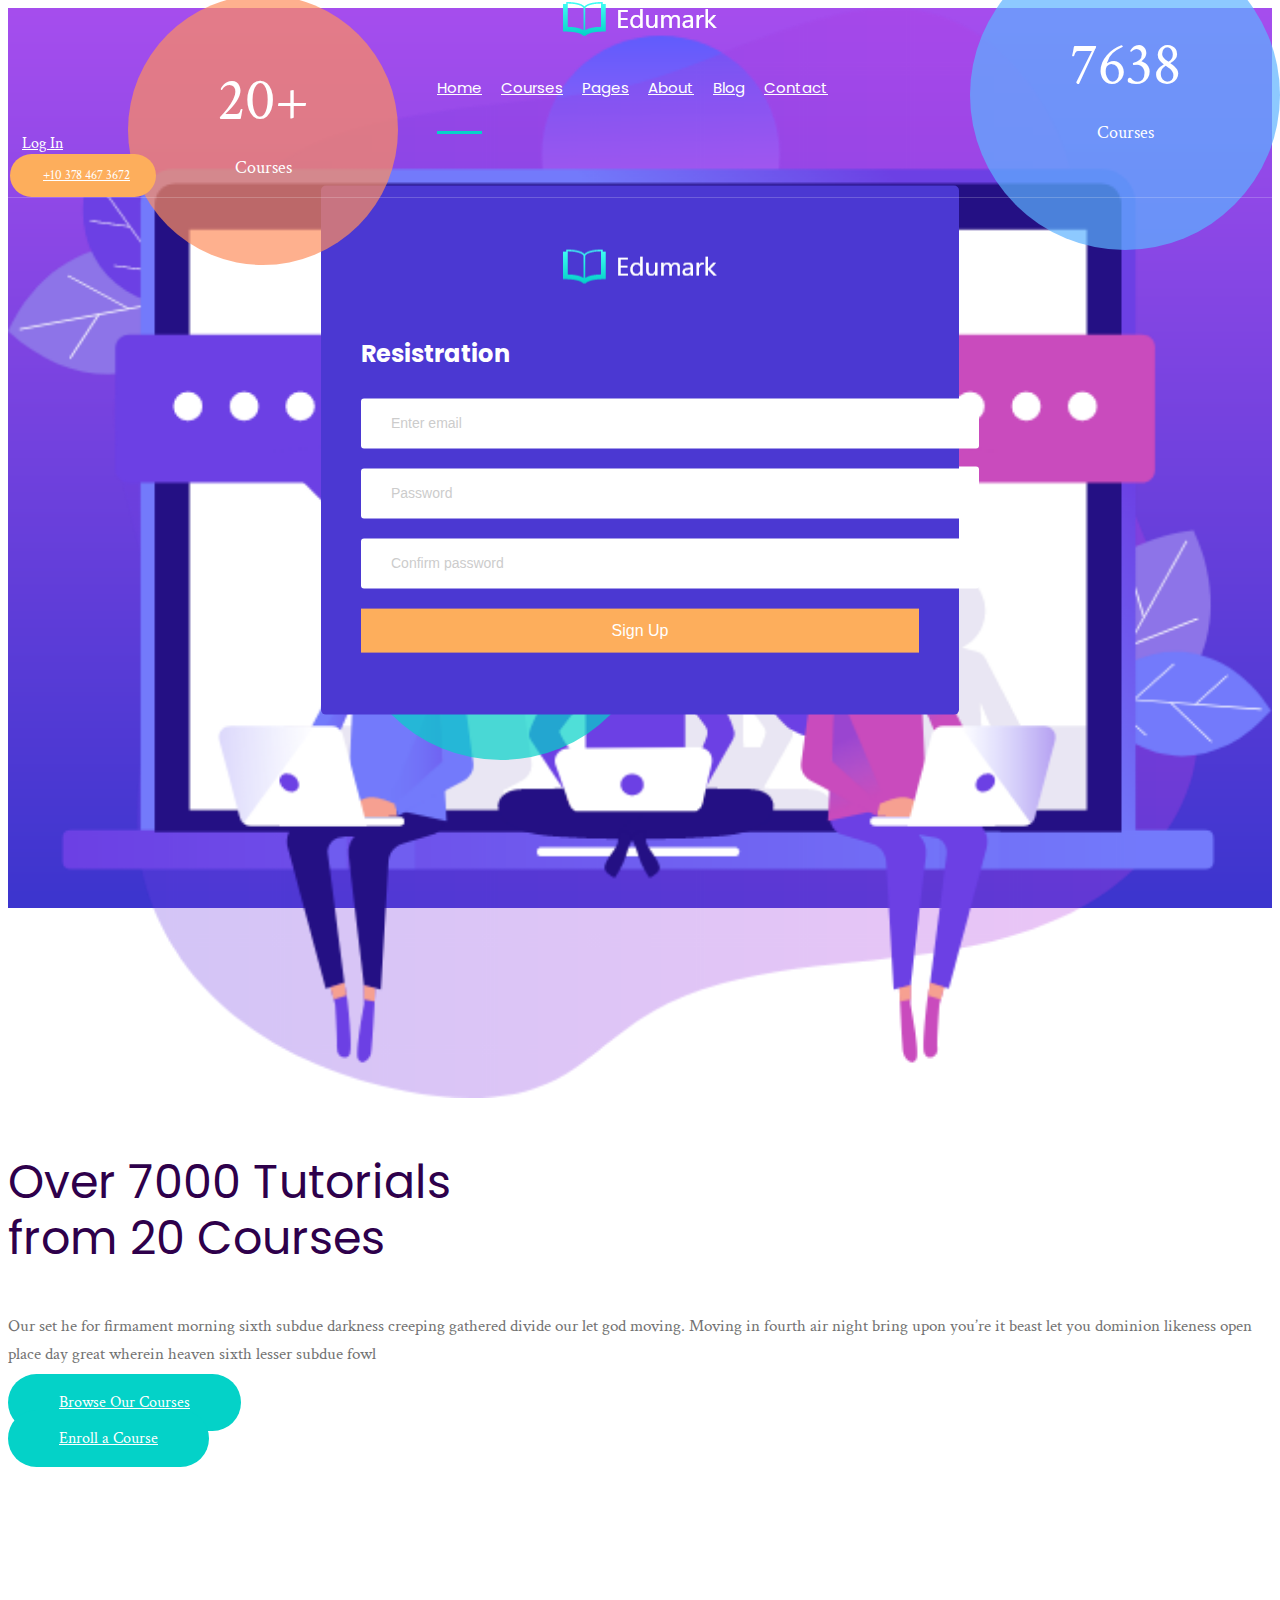
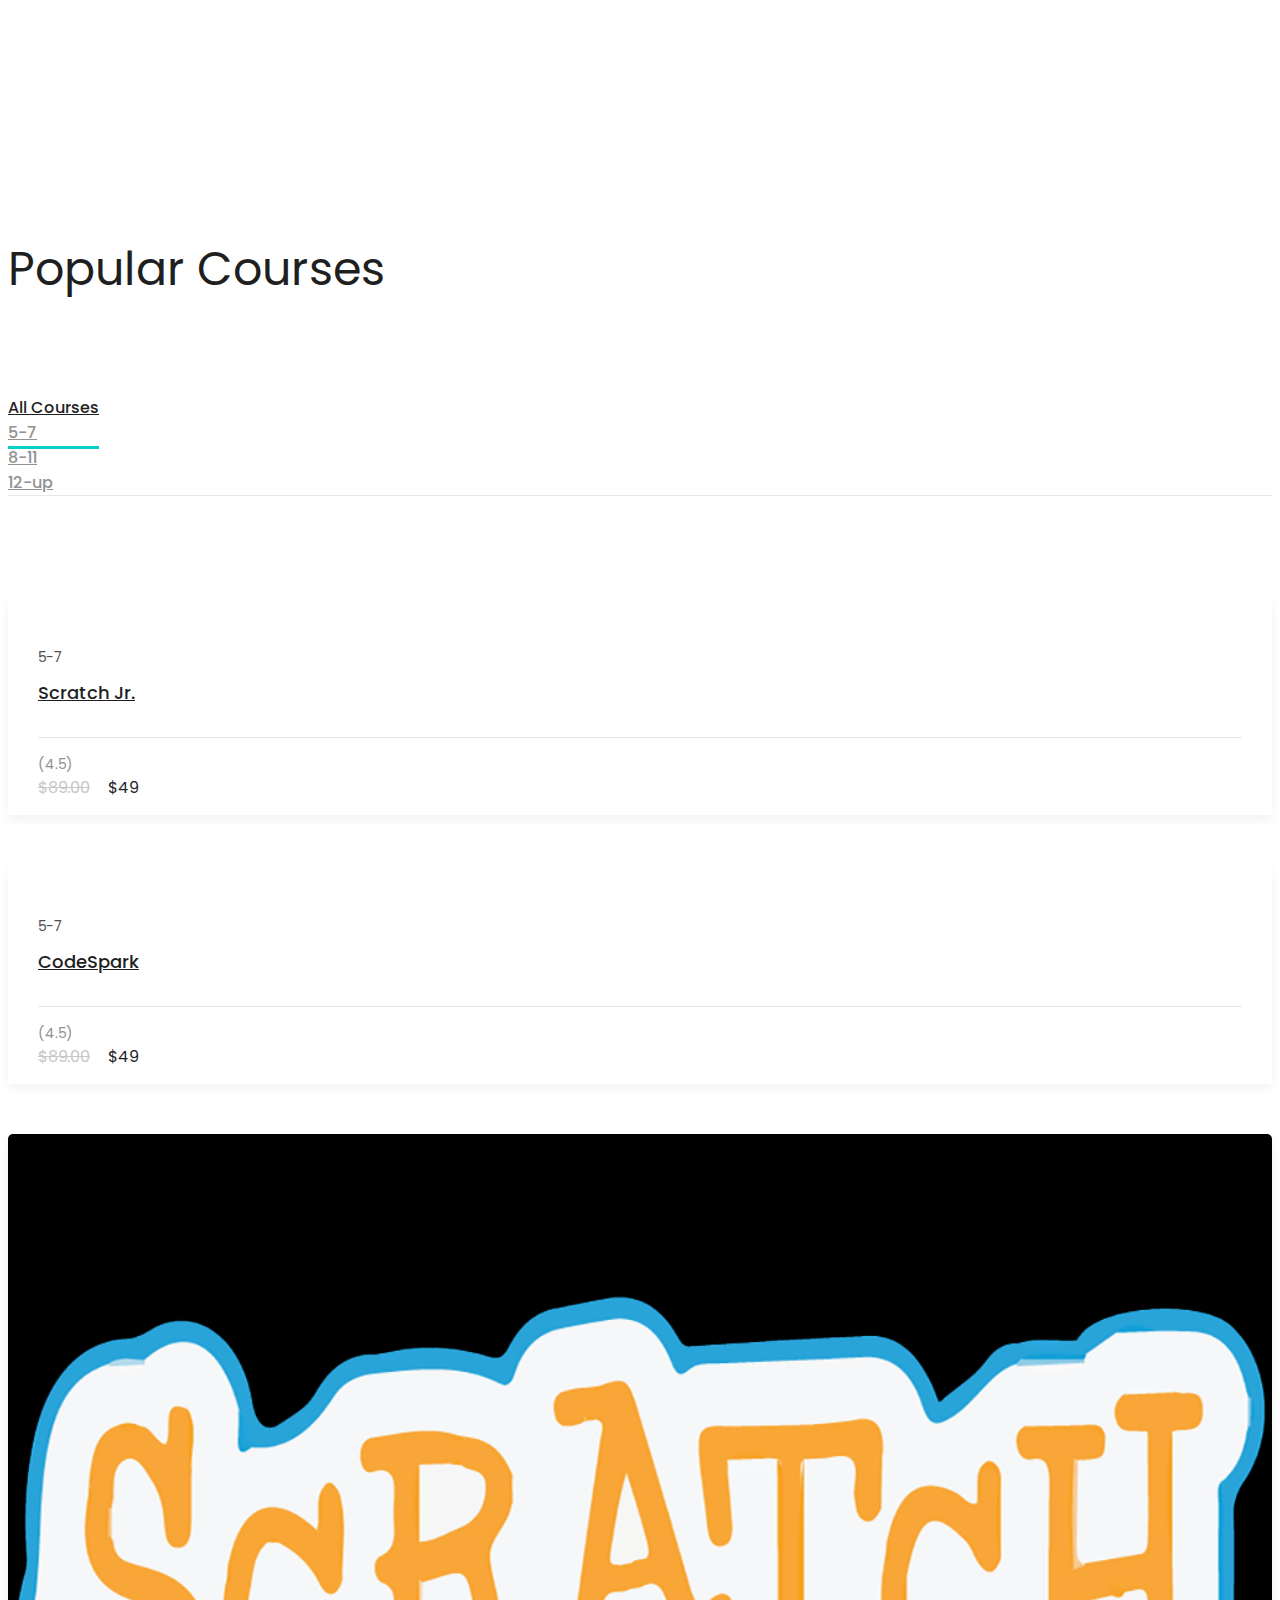
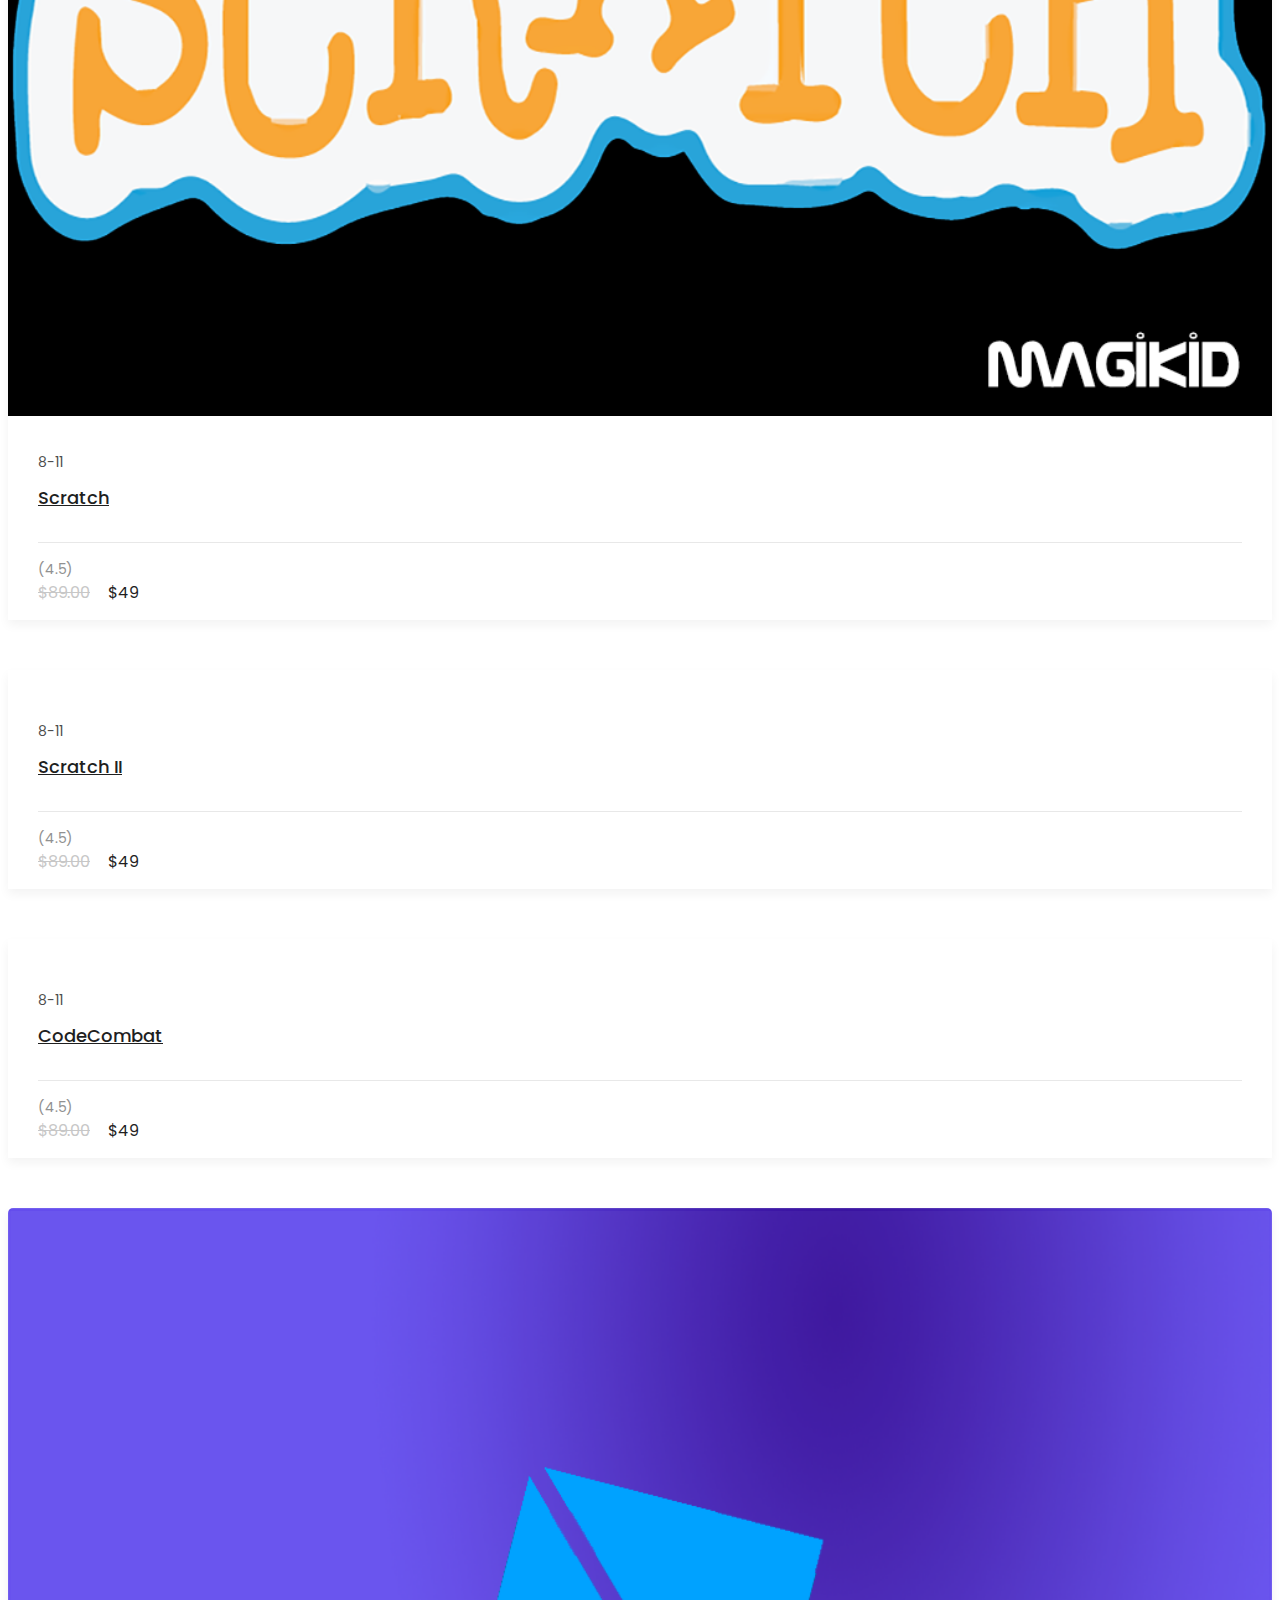
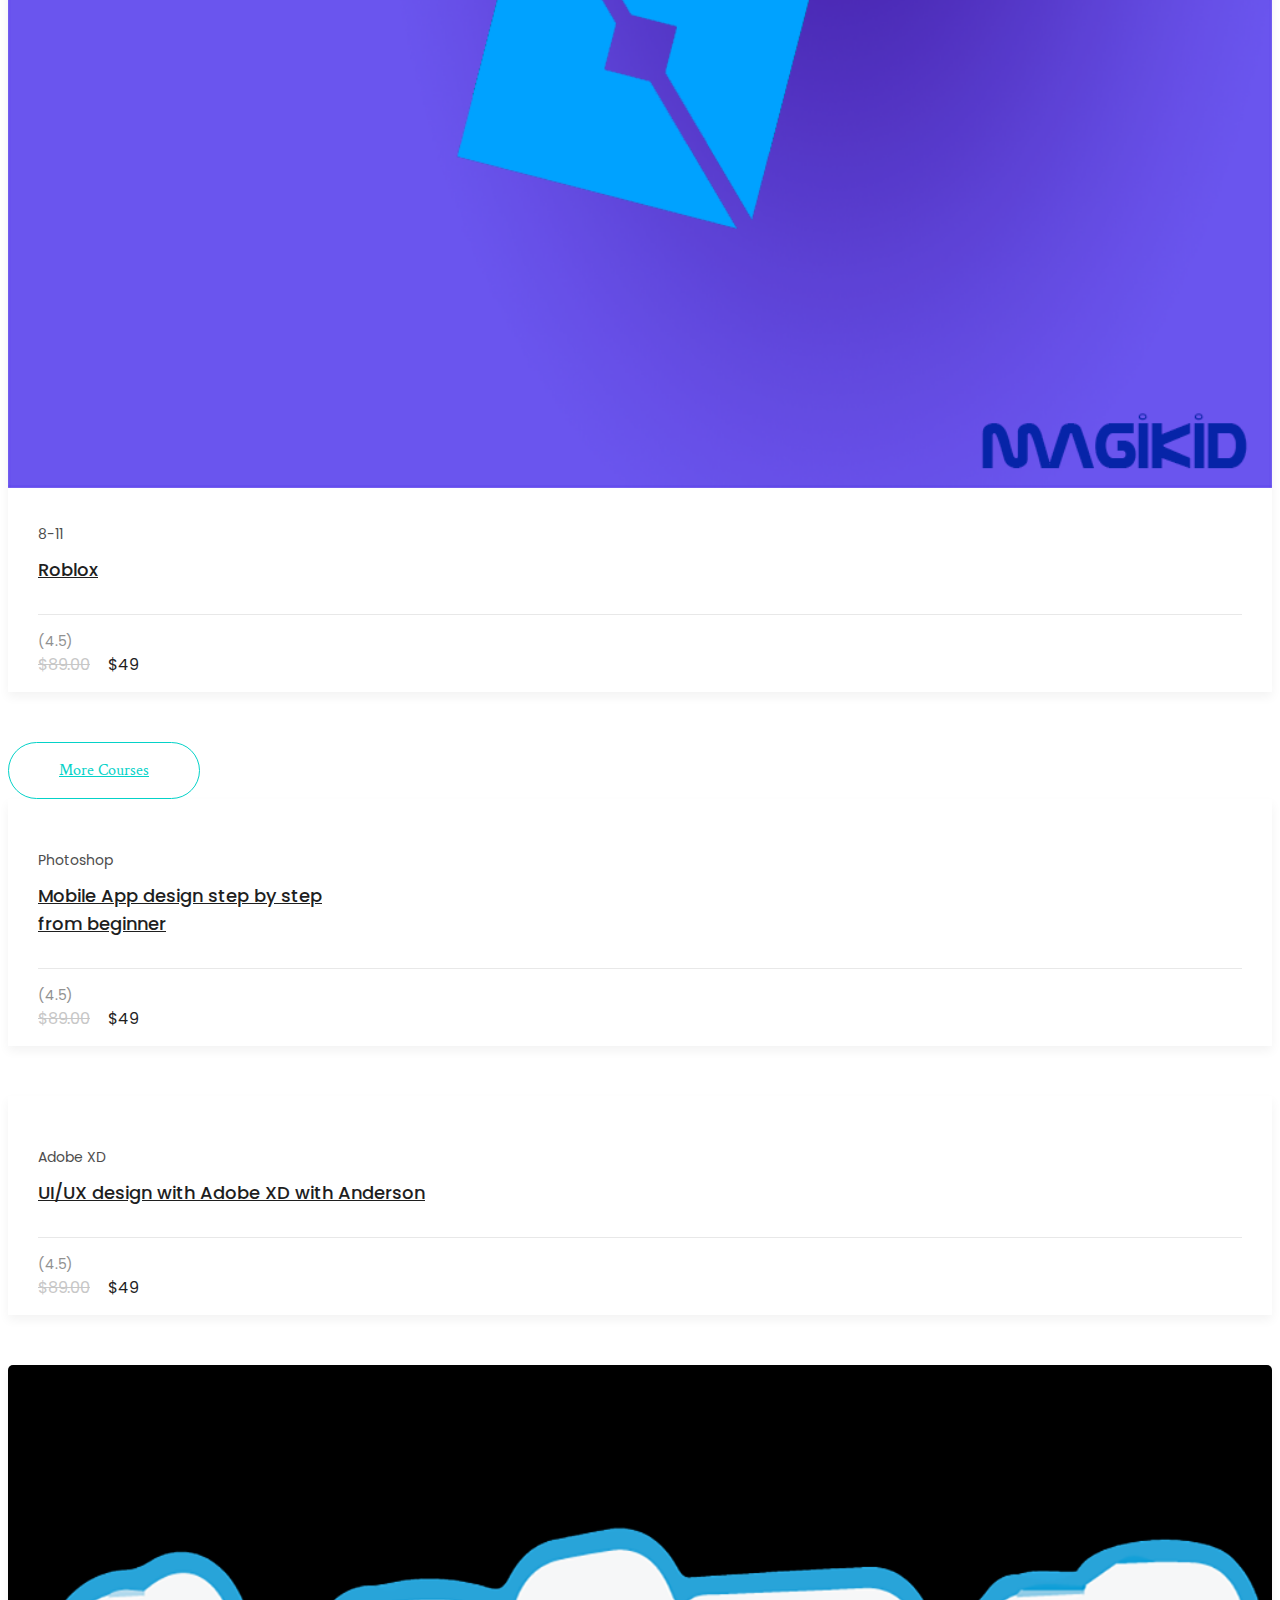
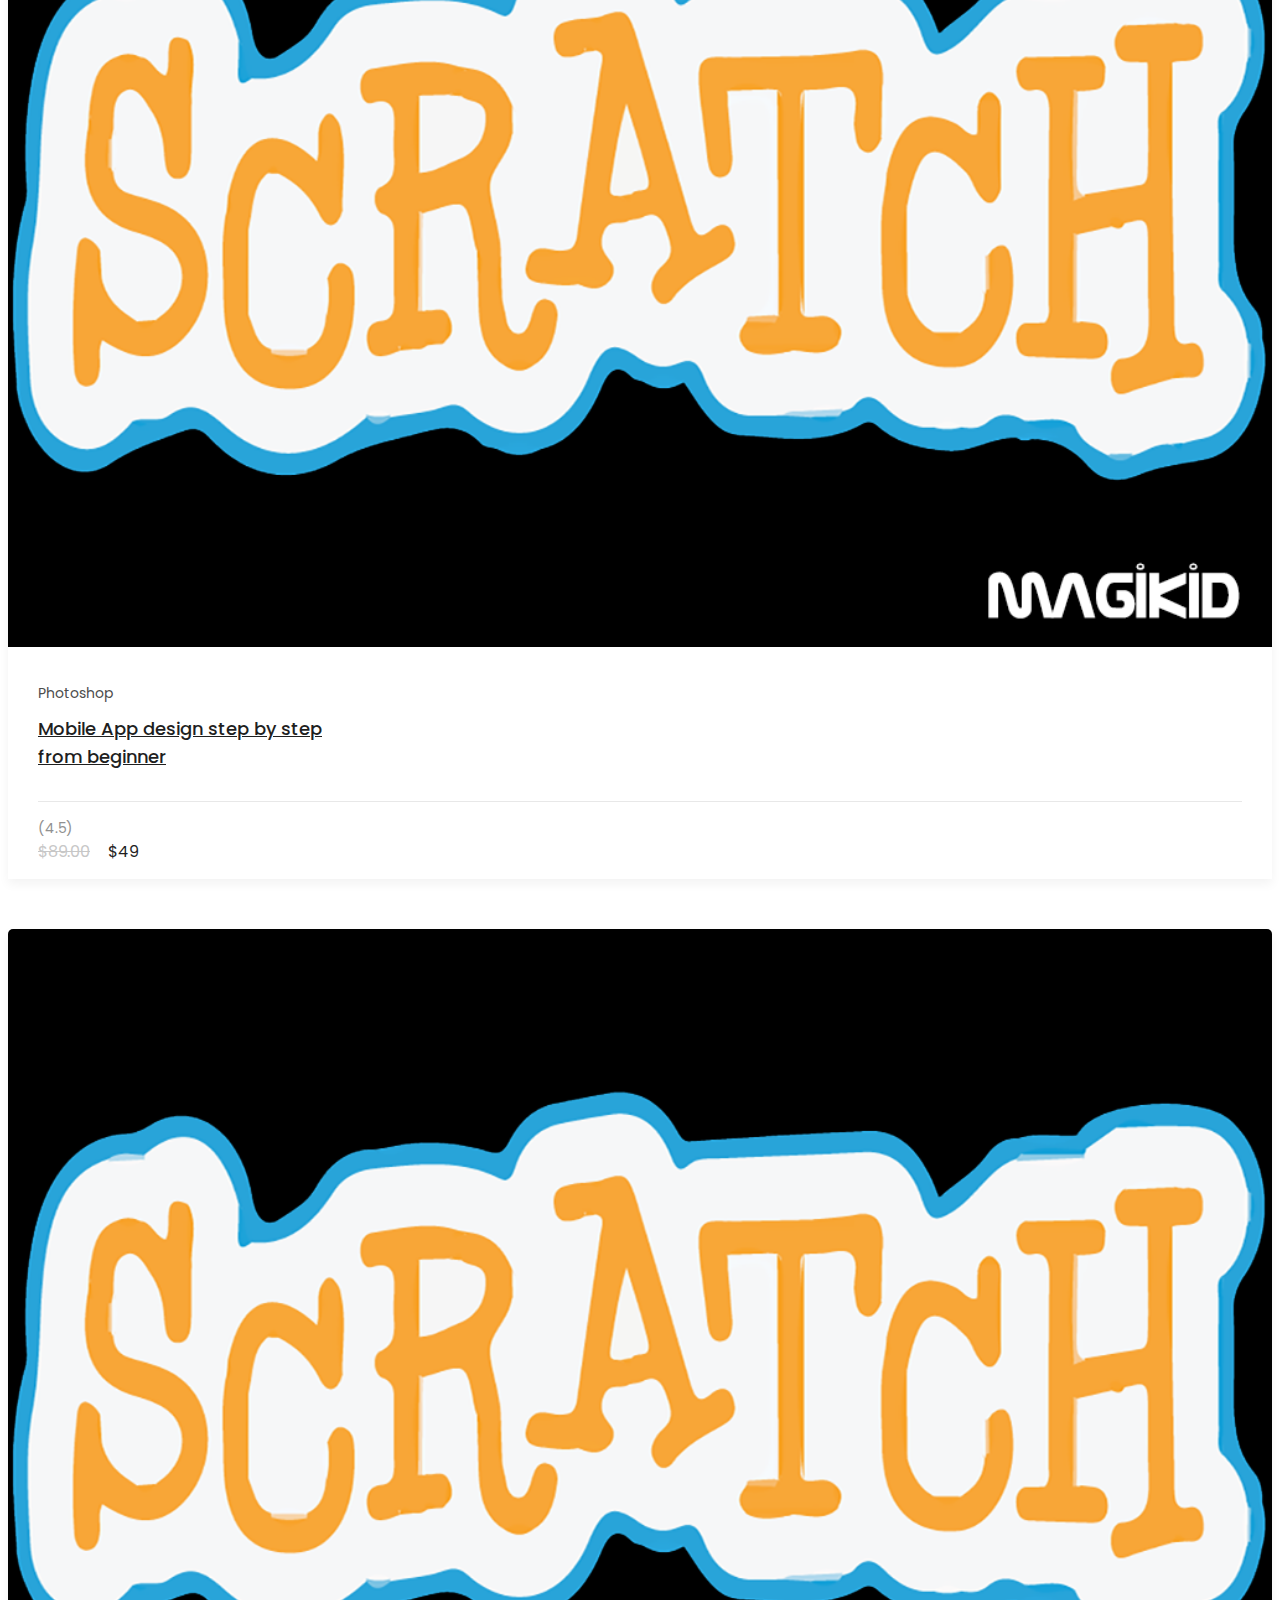
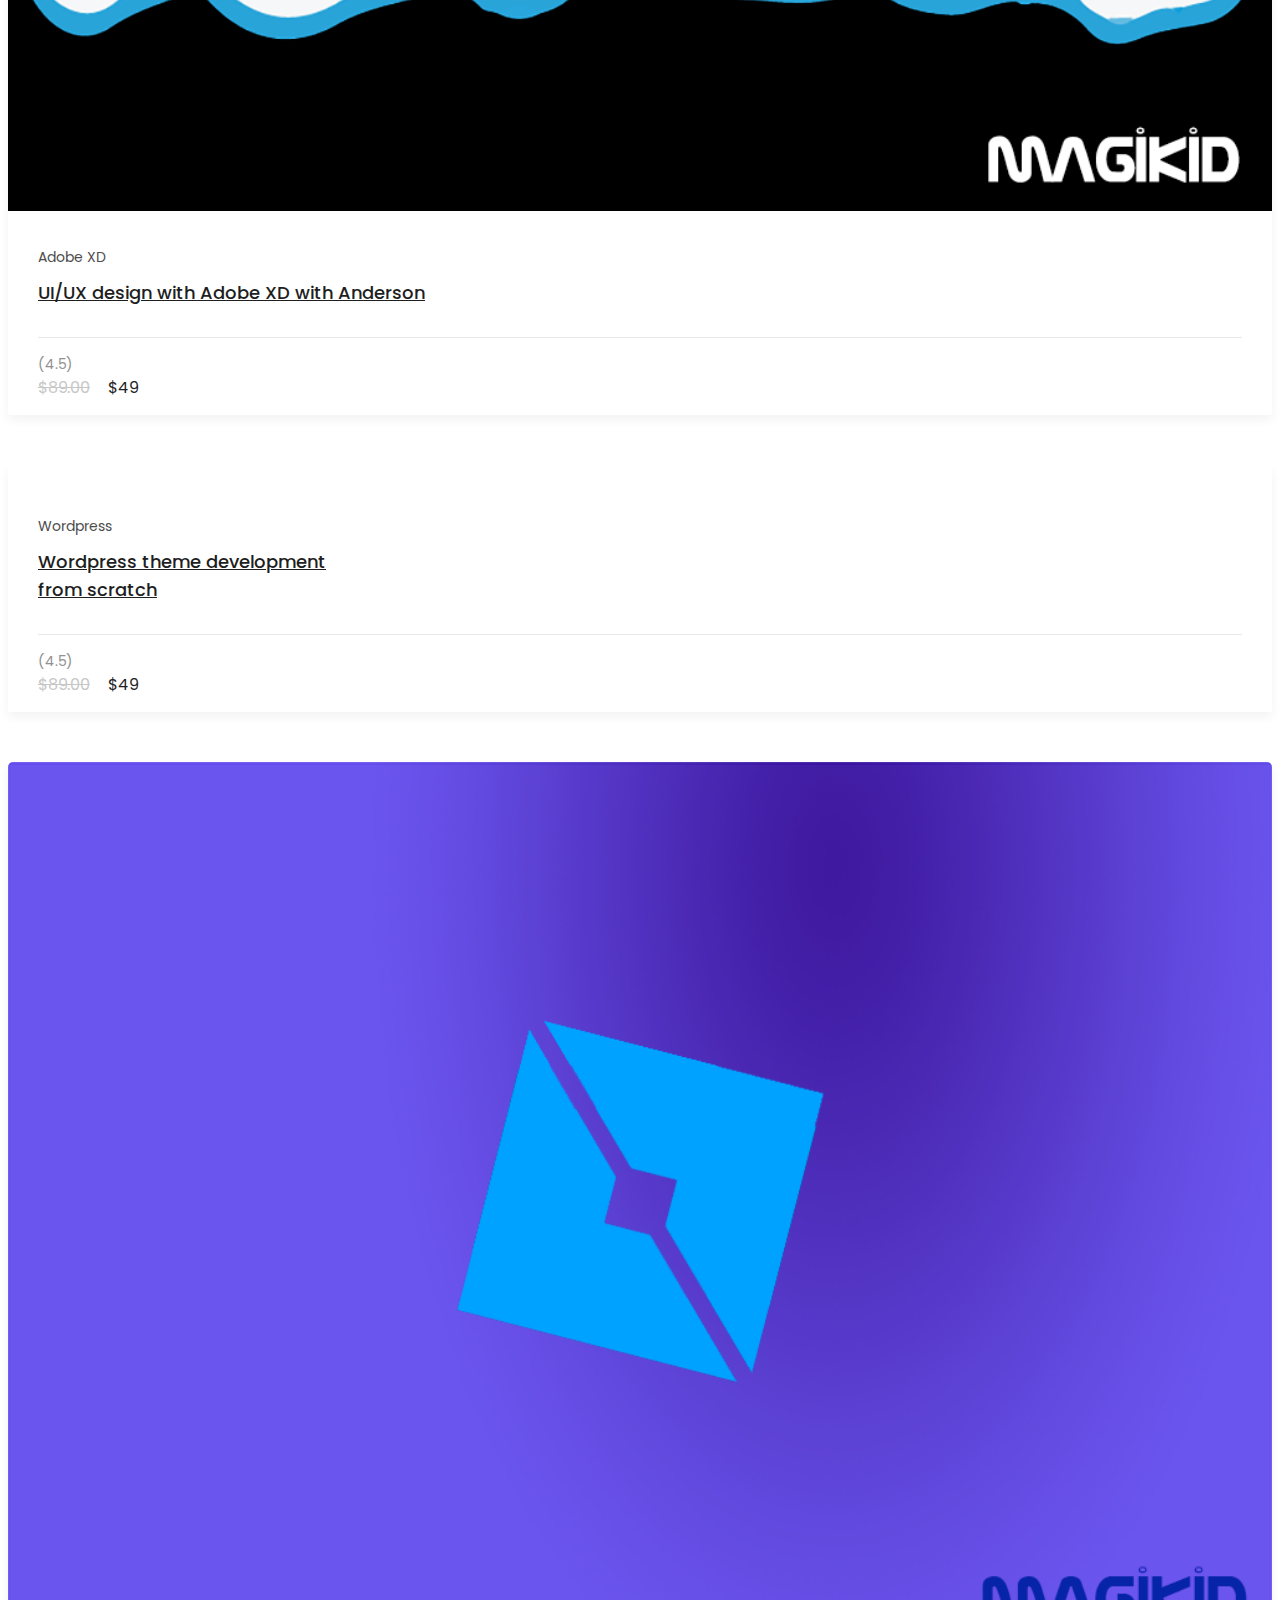
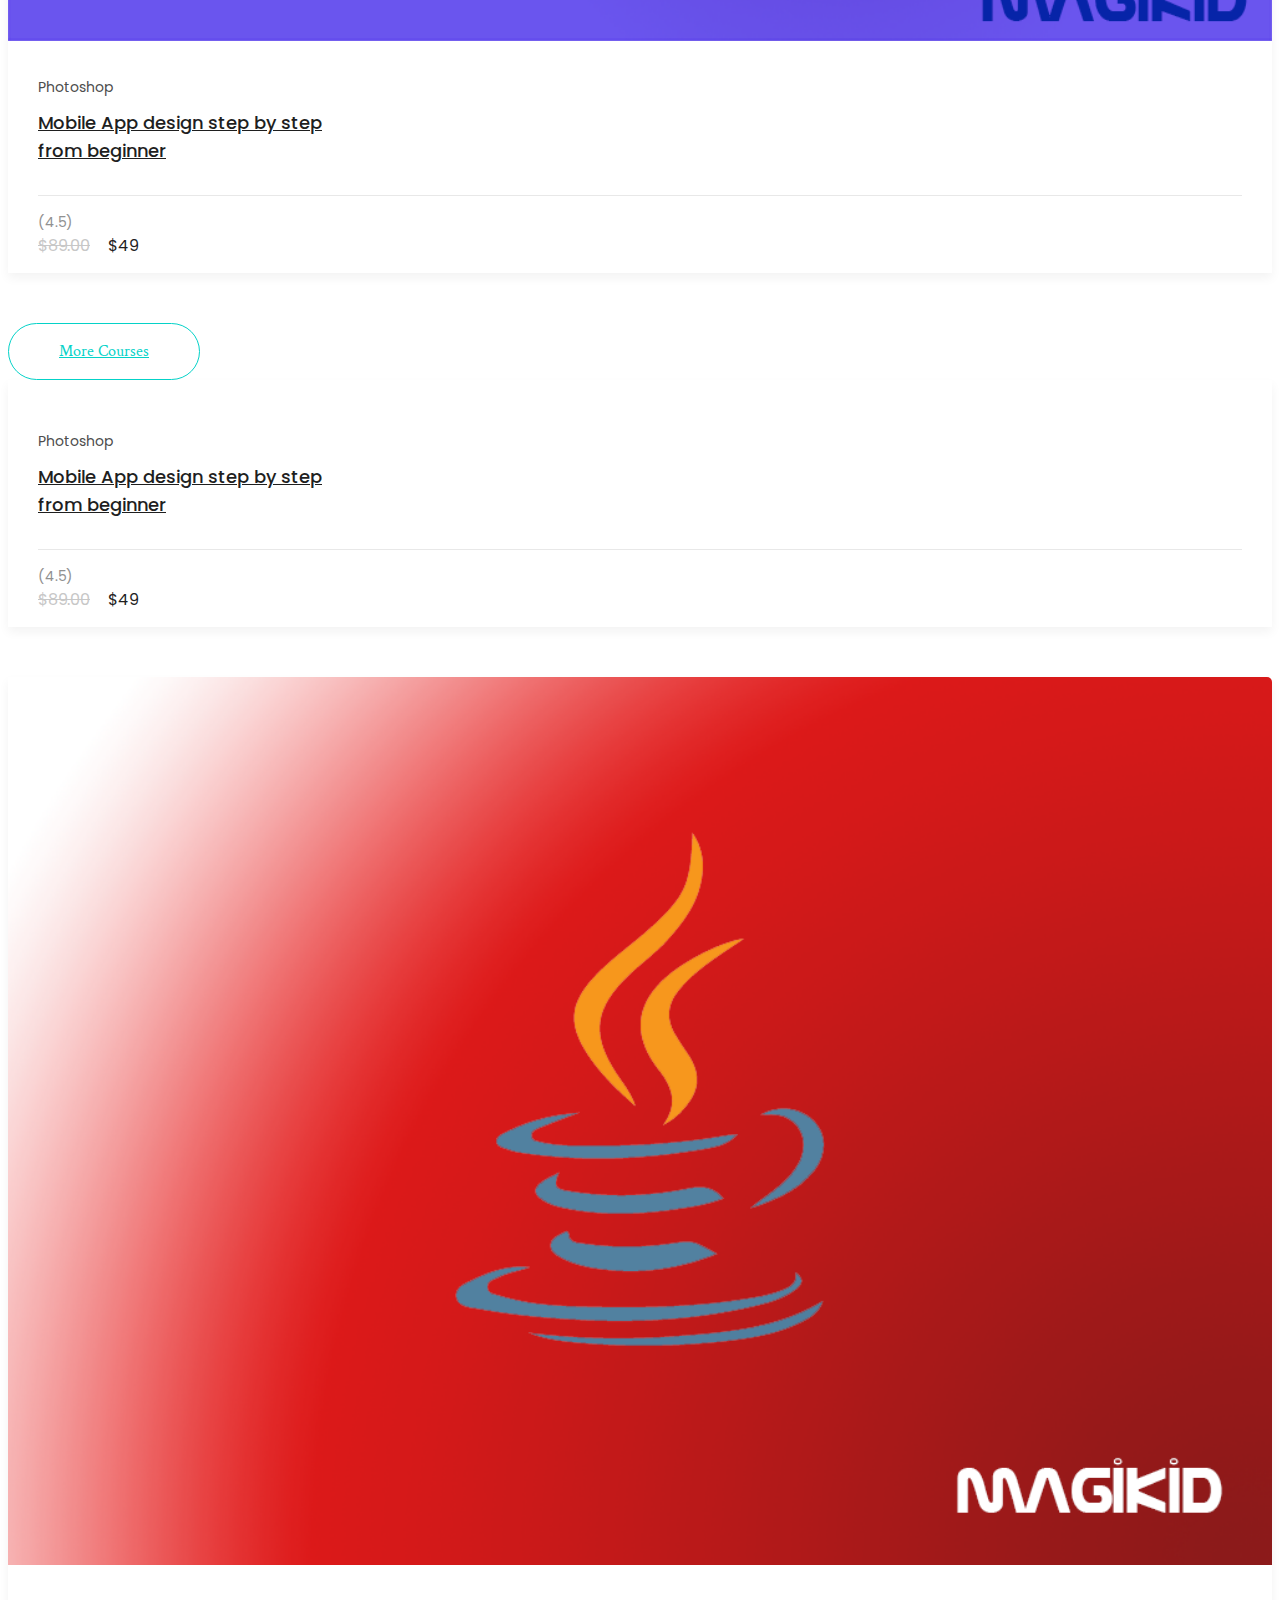
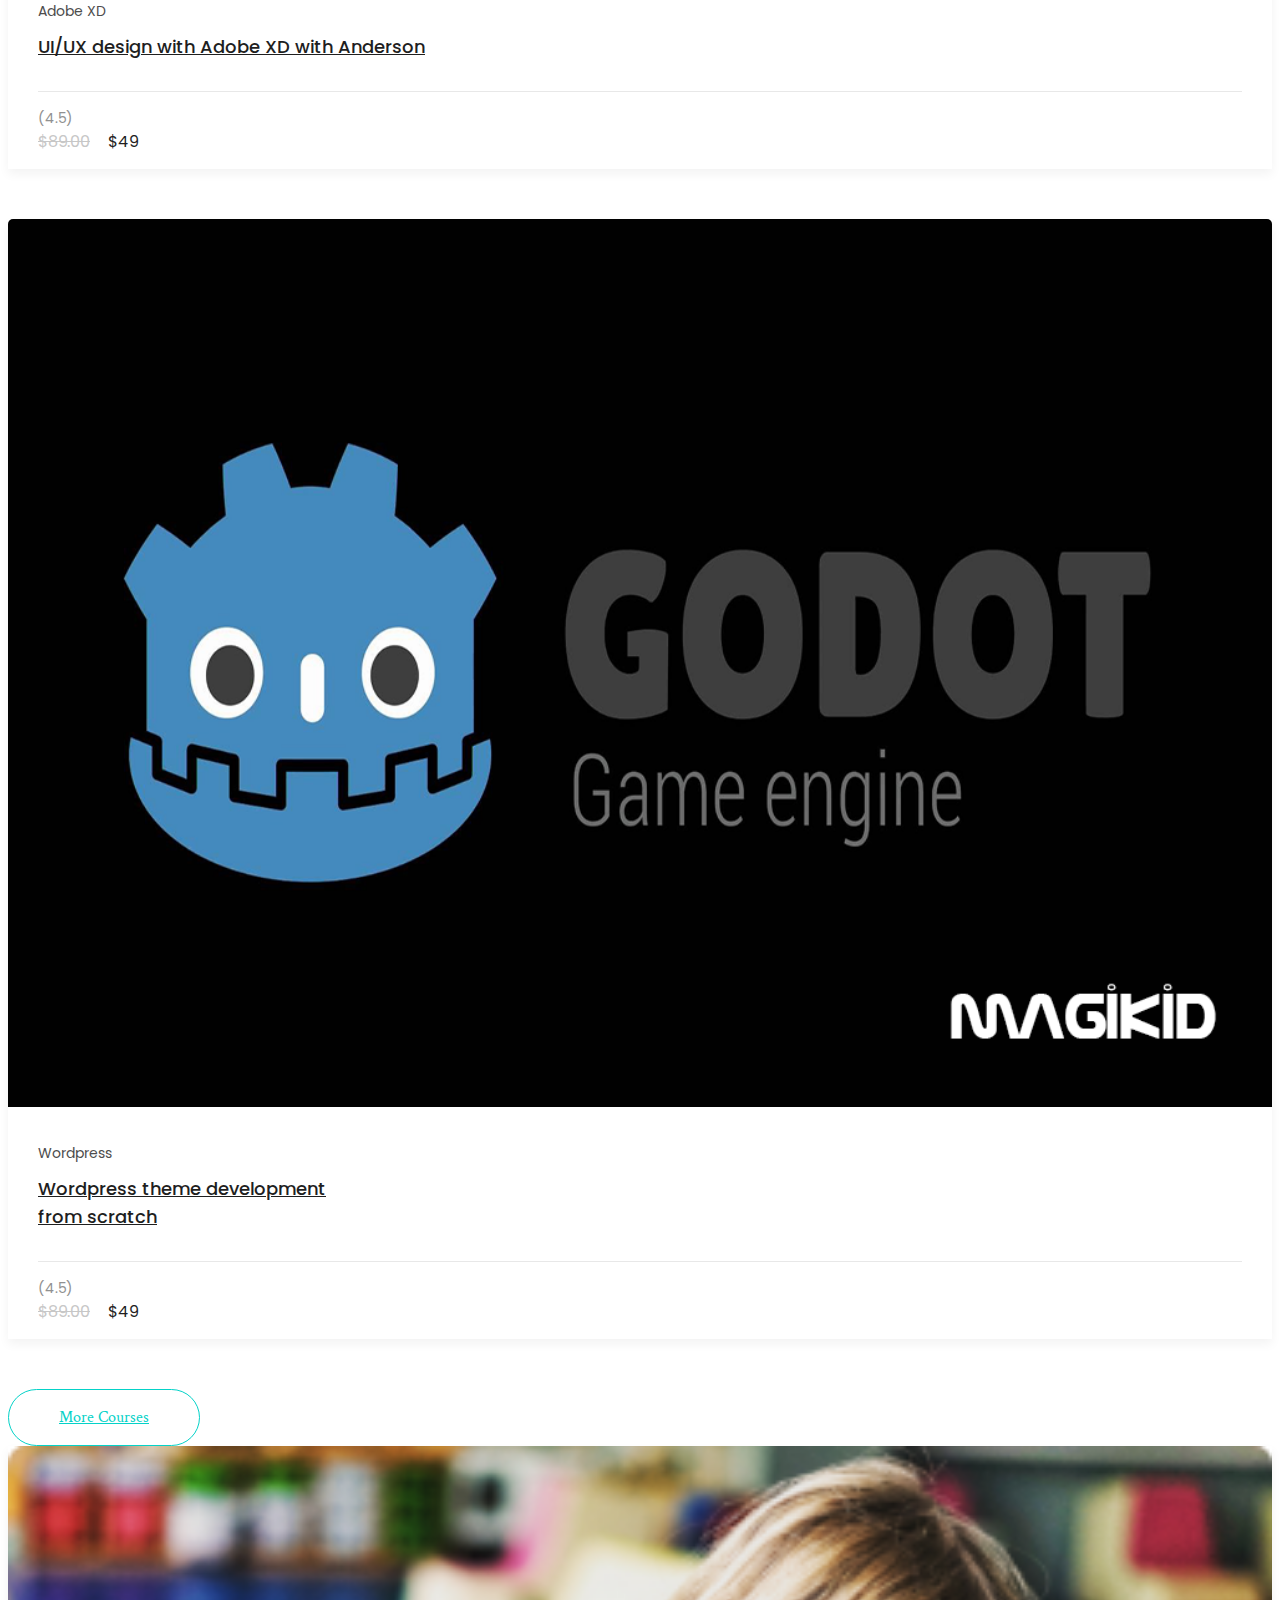
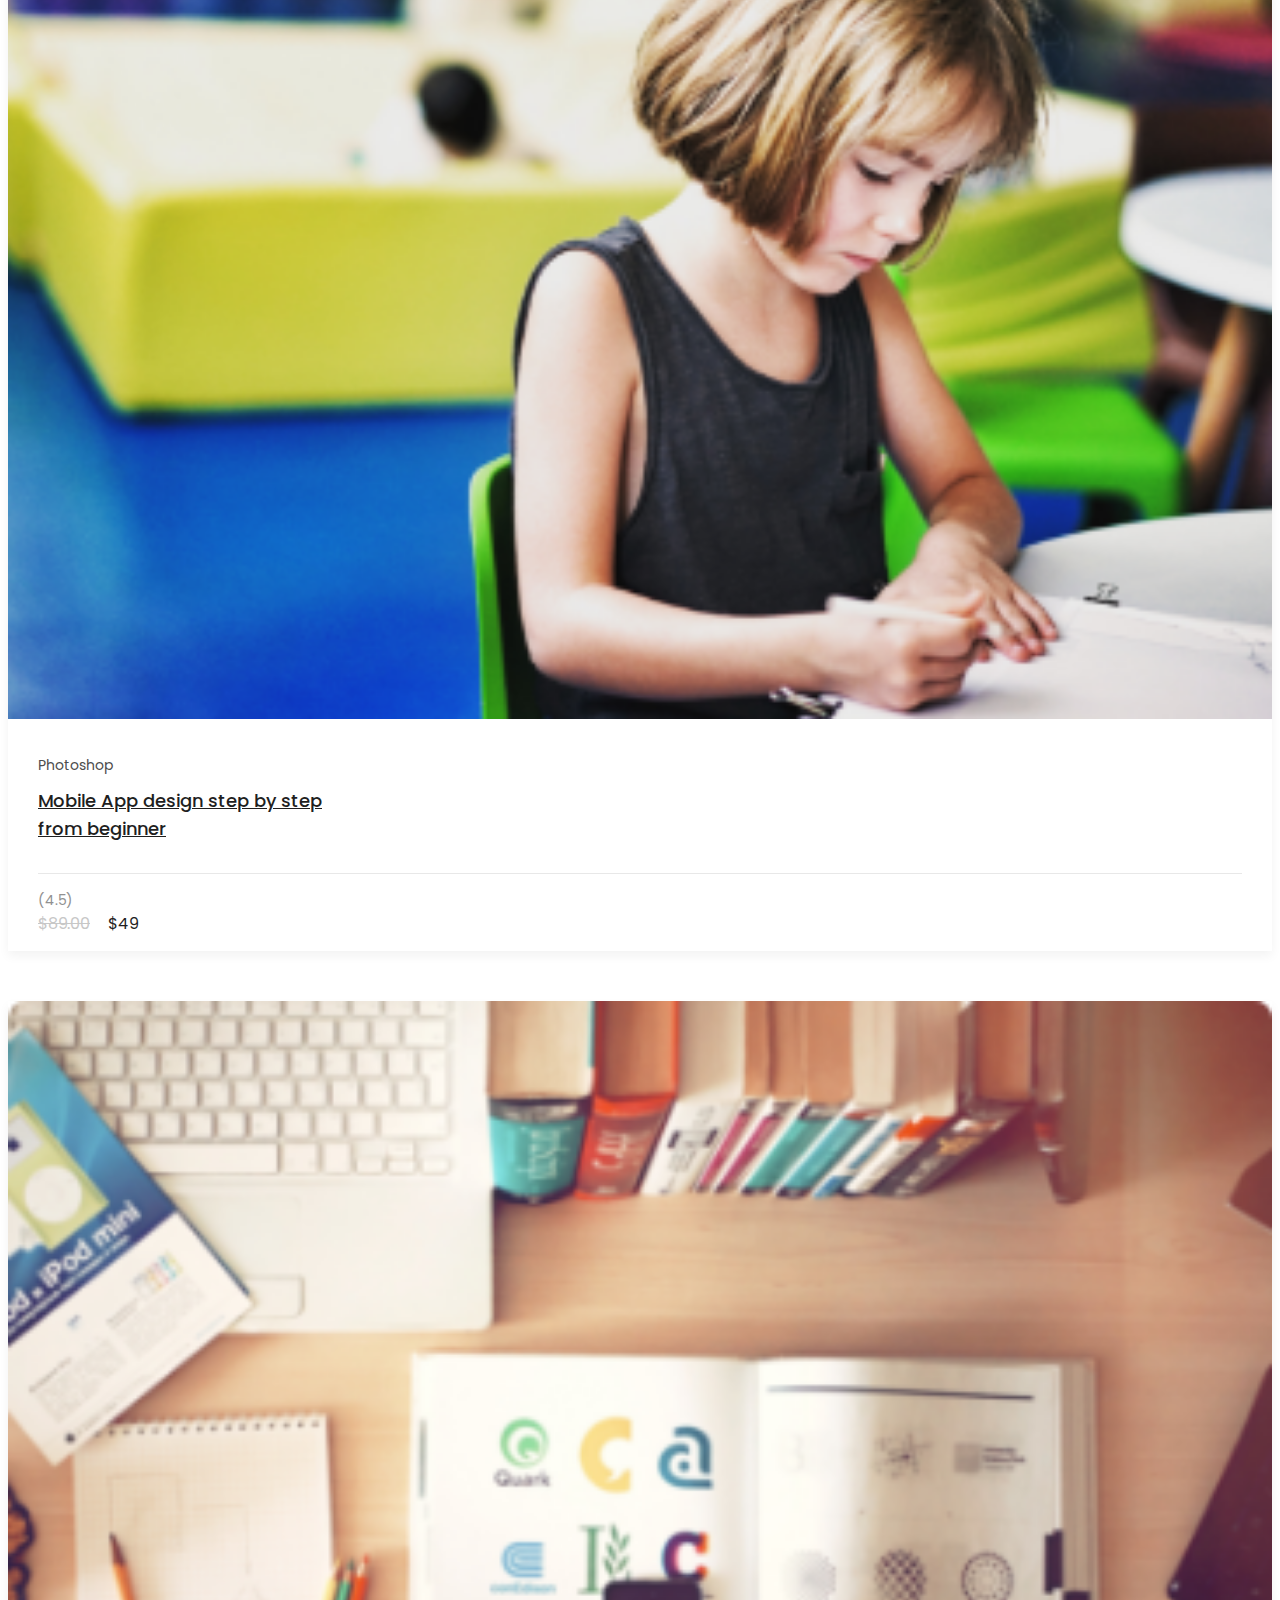
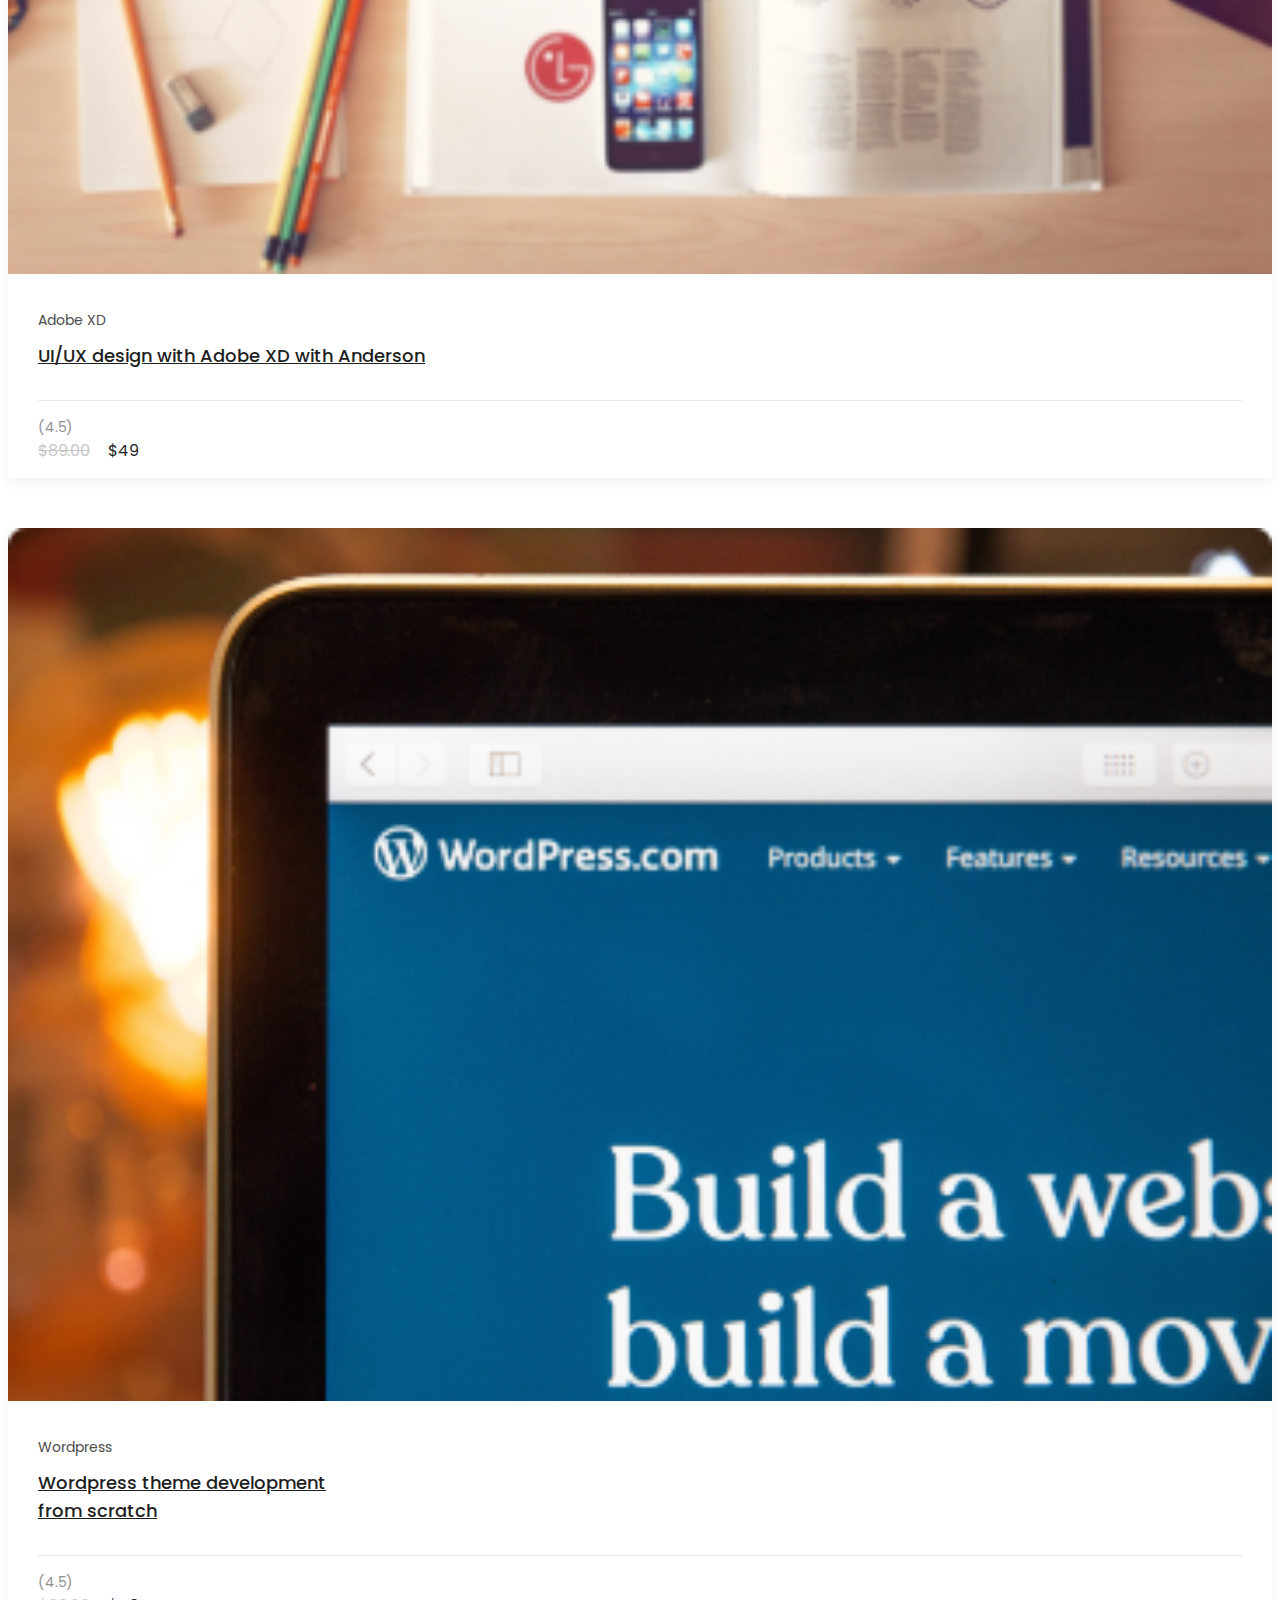
==== commit c6f01d1b: "Update index.html" ====
--- a/index.html
+++ b/index.html
@@ -596,7 +596,7 @@
                                         <div class="single_courses">
                                             <div class="thumb">
                                                 <a href="#">
-                                                    <img src="img/courses/3.png" alt="">
+                                                    <img src="img/courses/GodotLogo.png" alt="">
                                                 </a>
                                             </div>
                                             <div class="courses_info">
@@ -618,81 +618,6 @@
                                             </div>
                                         </div>
                                     </div>
-                                    <div class="col-xl-4 col-lg-4 col-md-6">
-                                        <div class="single_courses">
-                                            <div class="thumb">
-                                                <a href="#">
-                                                    <img src="img/courses/4.png" alt="">
-                                                </a>
-                                            </div>
-                                            <div class="courses_info">
-                                                <span>Photoshop</span>
-                                                <h3><a href="#">Mobile App design step by step <br>
-                                                        from beginner</a></h3>
-                                                <div class="star_prise d-flex justify-content-between">
-                                                    <div class="star">
-                                                        <i class="flaticon-mark-as-favorite-star"></i>
-                                                        <span>(4.5)</span>
-                                                    </div>
-                                                    <div class="prise">
-                                                        <span class="offer">$89.00</span>
-                                                        <span class="active_prise">
-                                                            $49
-                                                        </span>
-                                                    </div>
-                                                </div>
-                                            </div>
-                                        </div>
-                                    </div>
-                                    <div class="col-xl-4 col-lg-4 col-md-6">
-                                        <div class="single_courses">
-                                            <div class="thumb">
-                                                <img src="img/courses/5.png" alt="">
-                                            </div>
-                                            <div class="courses_info">
-                                                <span>UI/UX</span>
-                                                <h3><a href="#">How to complete user research <br>
-                                                        and make work flow</a></h3>
-                                                <div class="star_prise d-flex justify-content-between">
-                                                    <div class="star">
-                                                        <i class="flaticon-mark-as-favorite-star"></i>
-                                                        <span>(4.5)</span>
-                                                    </div>
-                                                    <div class="prise">
-                                                        <span class="offer">$89.00</span>
-                                                        <span class="active_prise">
-                                                            $49
-                                                        </span>
-                                                    </div>
-                                                </div>
-                                            </div>
-                                        </div>
-                                    </div>
-                                    <div class="col-xl-4 col-lg-4 col-md-6">
-                                        <div class="single_courses">
-                                            <div class="thumb">
-                                                <a href="#">
-                                                    <img src="img/courses/6.png" alt="">
-                                                </a>
-                                            </div>
-                                            <div class="courses_info">
-                                                <span>Wordpress</span>
-                                                <h3><a href="#">Commitment to dedicated <br>
-                                                        Support</a></h3>
-                                                <div class="star_prise d-flex justify-content-between">
-                                                    <div class="star">
-                                                        <i class="flaticon-mark-as-favorite-star"></i>
-                                                        <span>(4.5)</span>
-                                                    </div>
-                                                    <div class="prise">
-                                                        <span class="offer">$89.00</span>
-                                                        <span class="active_prise">
-                                                            $49
-                                                        </span>
-                                                    </div>
-                                                </div>
-                                            </div>
-                                        </div>
                                     </div>
                                     <div class="col-xl-12">
                                         <div class="more_courses text-center">
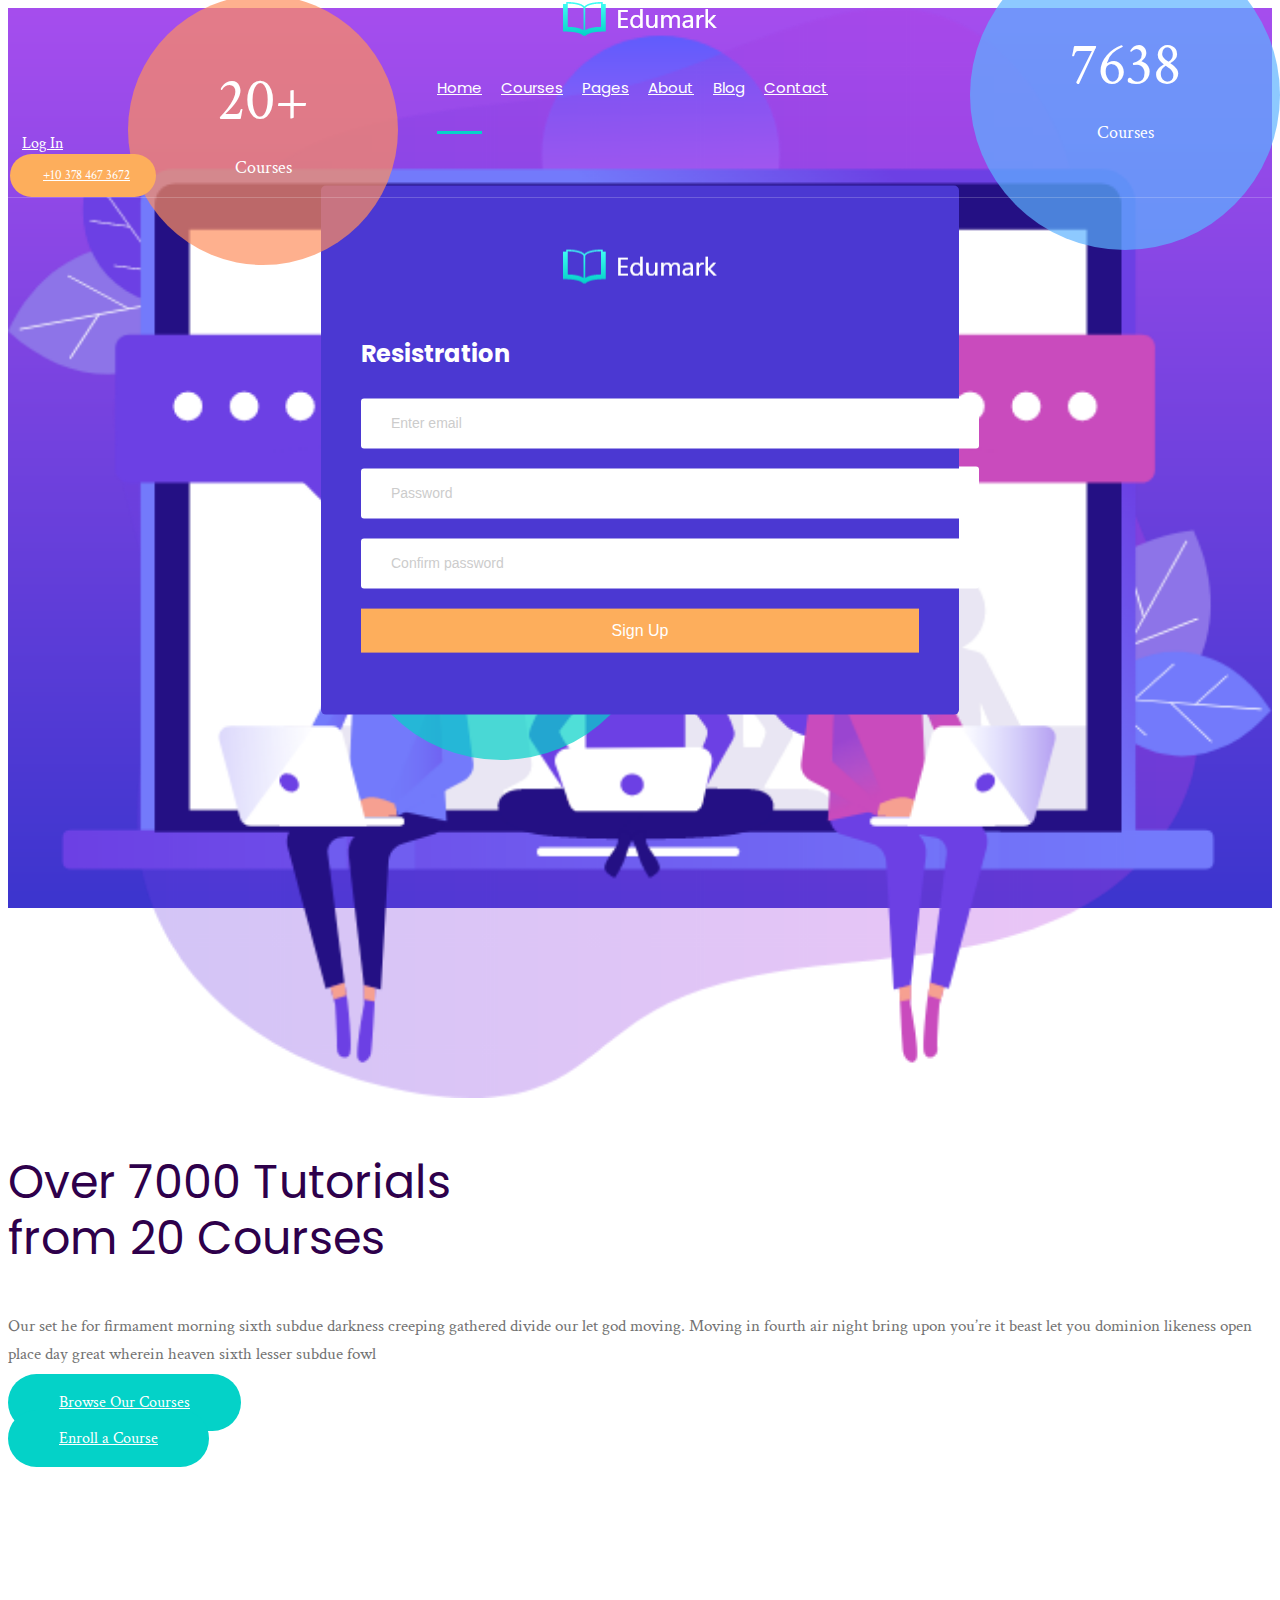
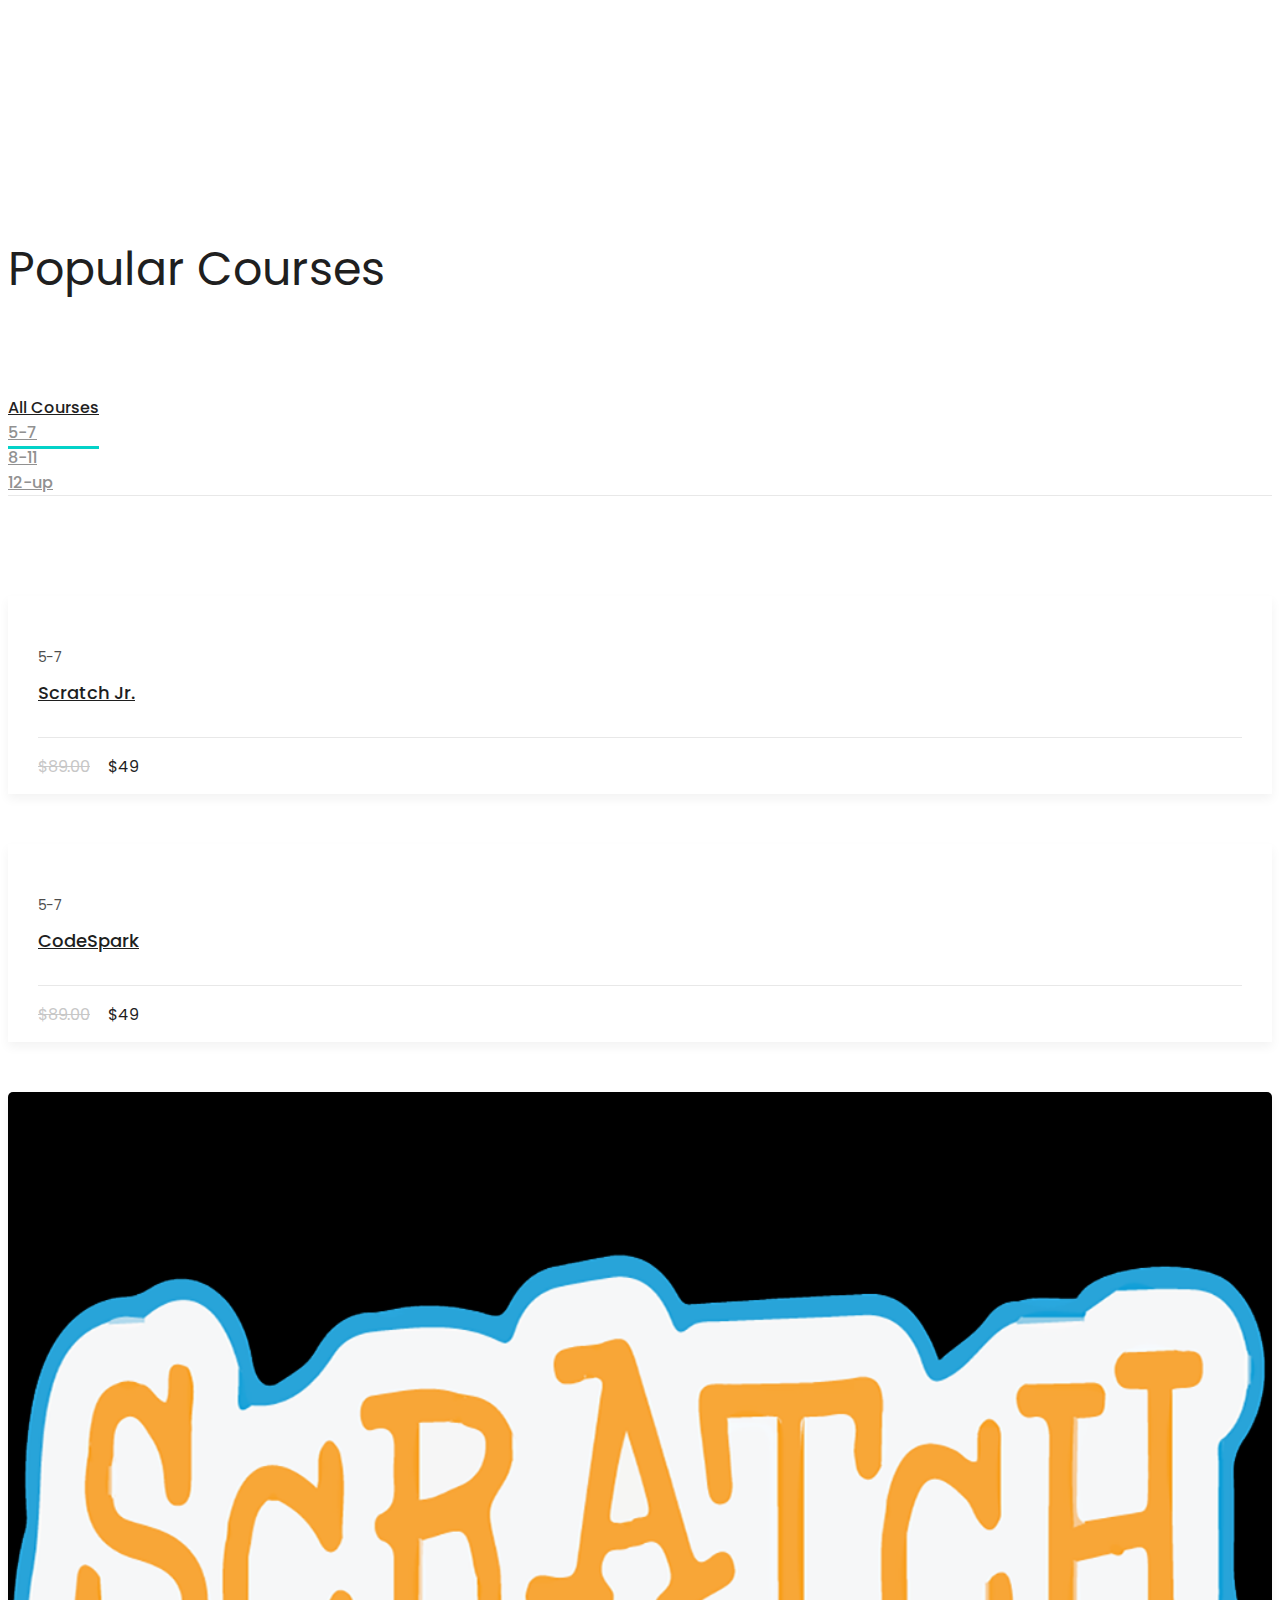
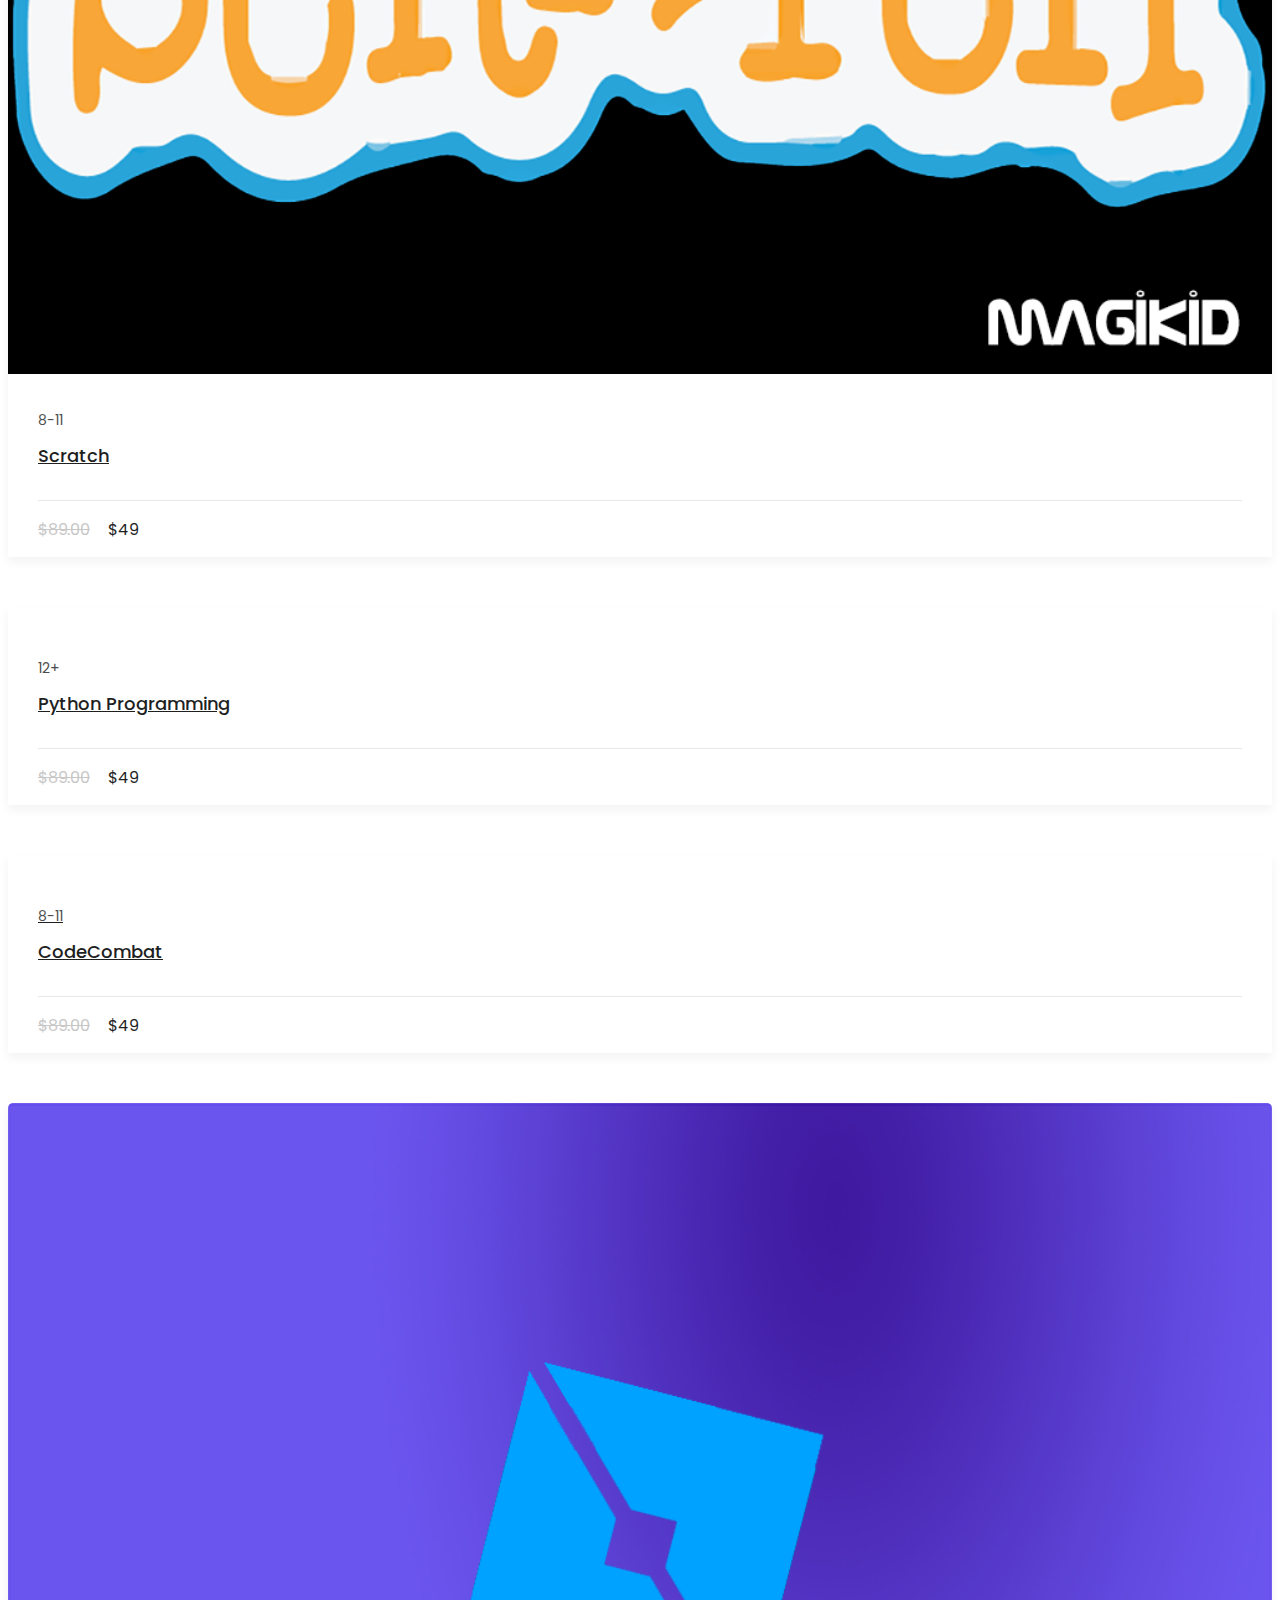
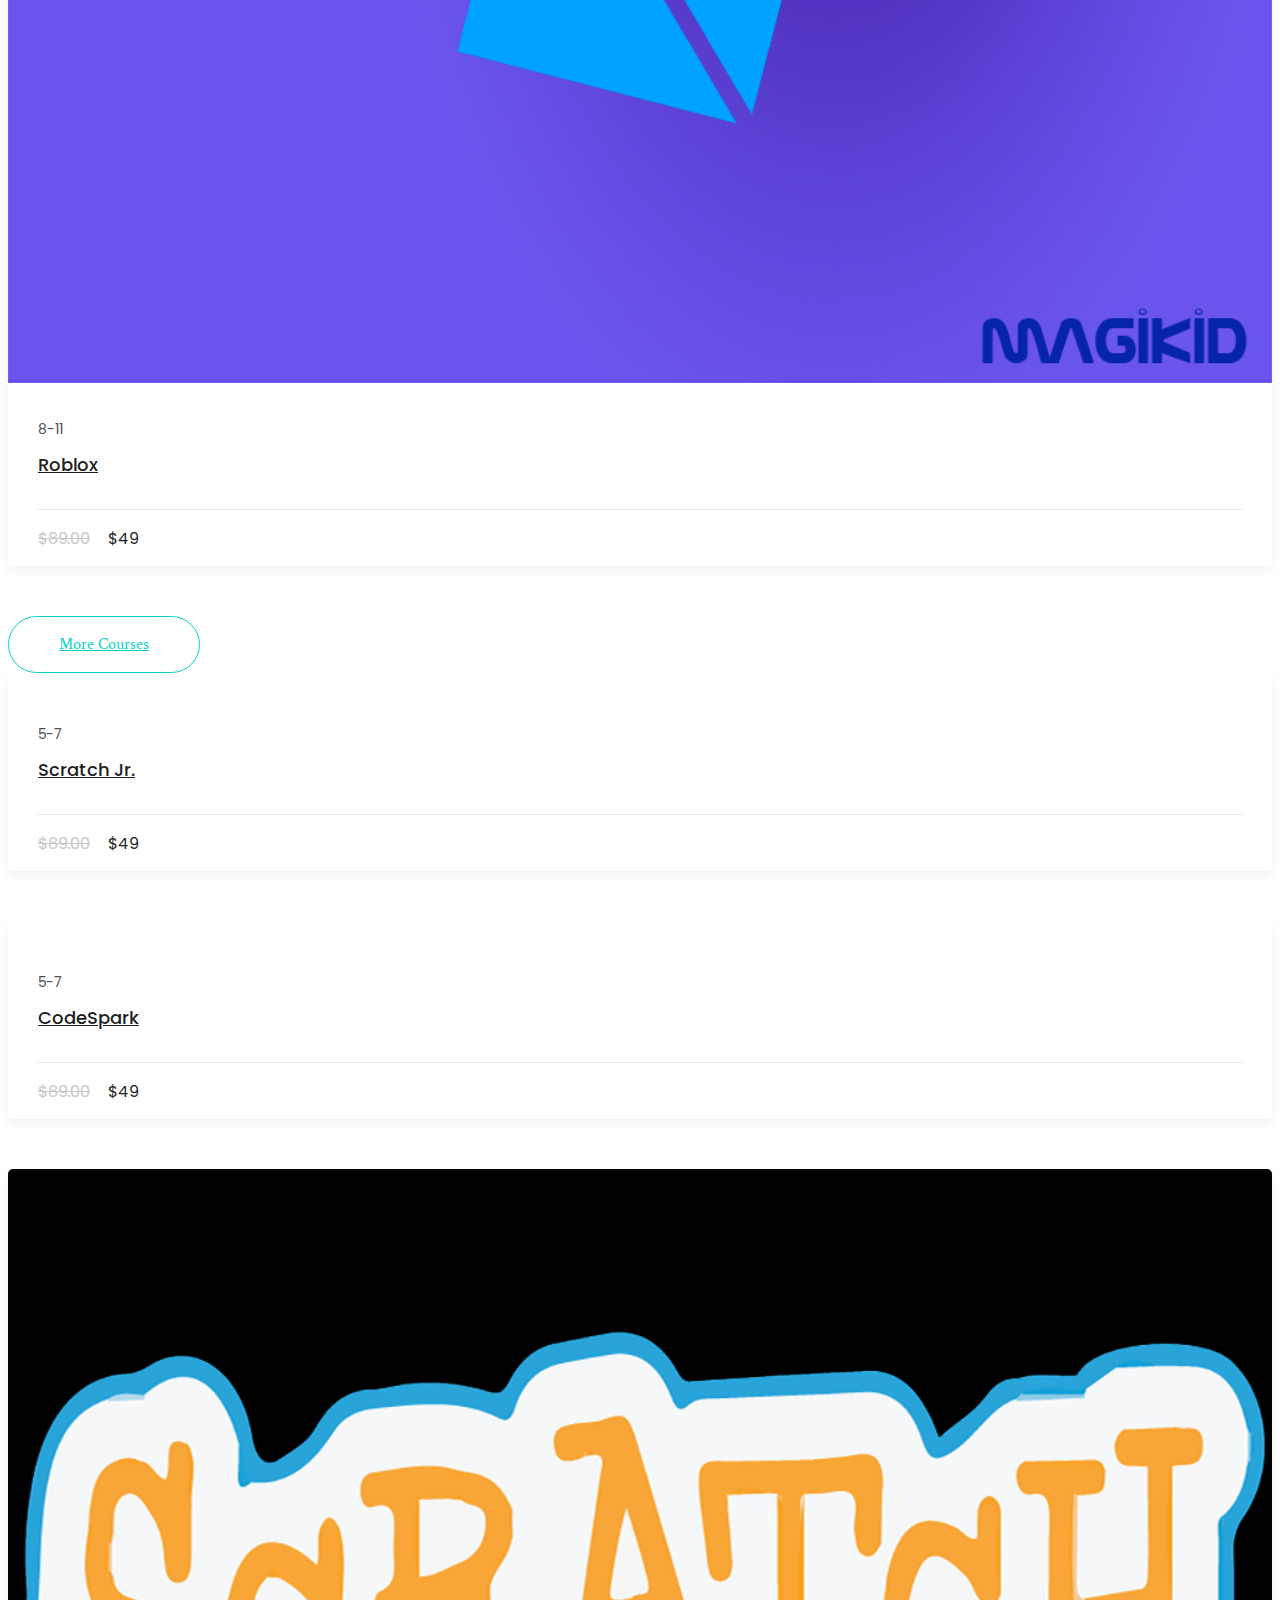
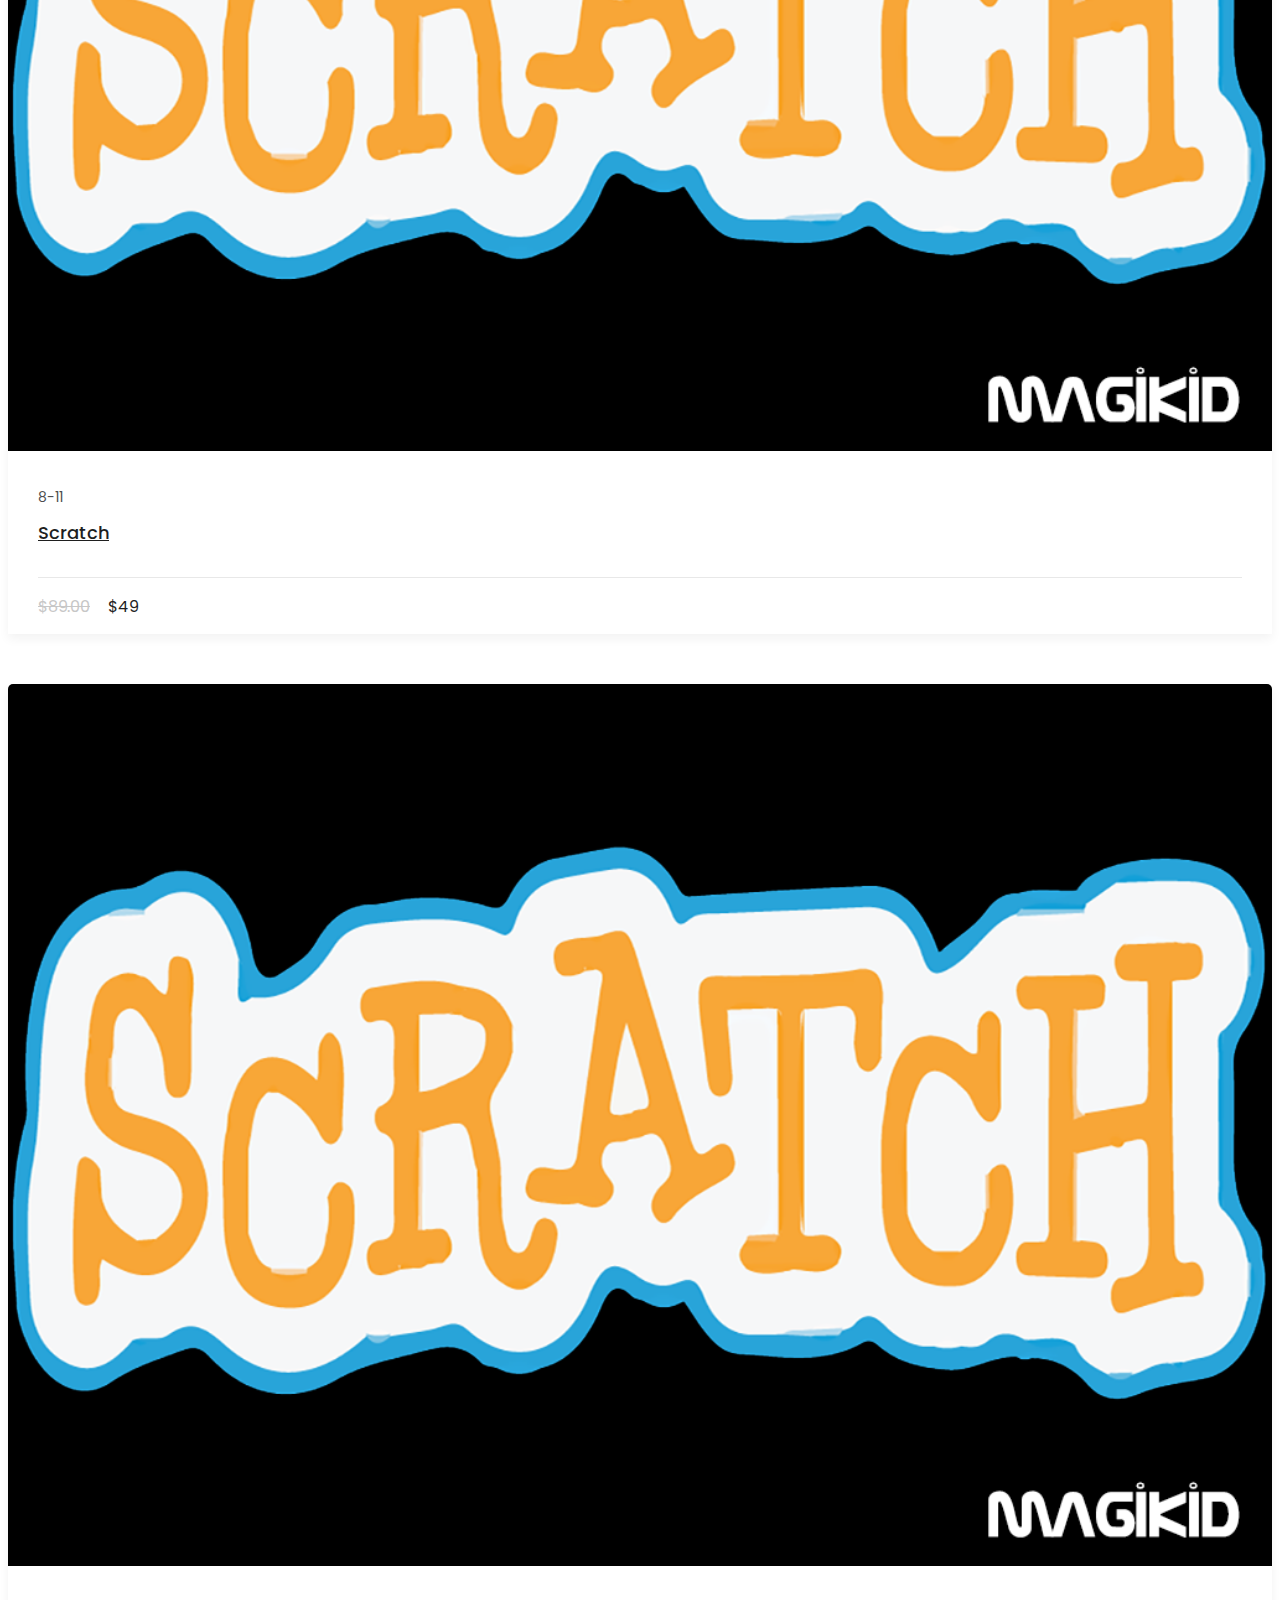
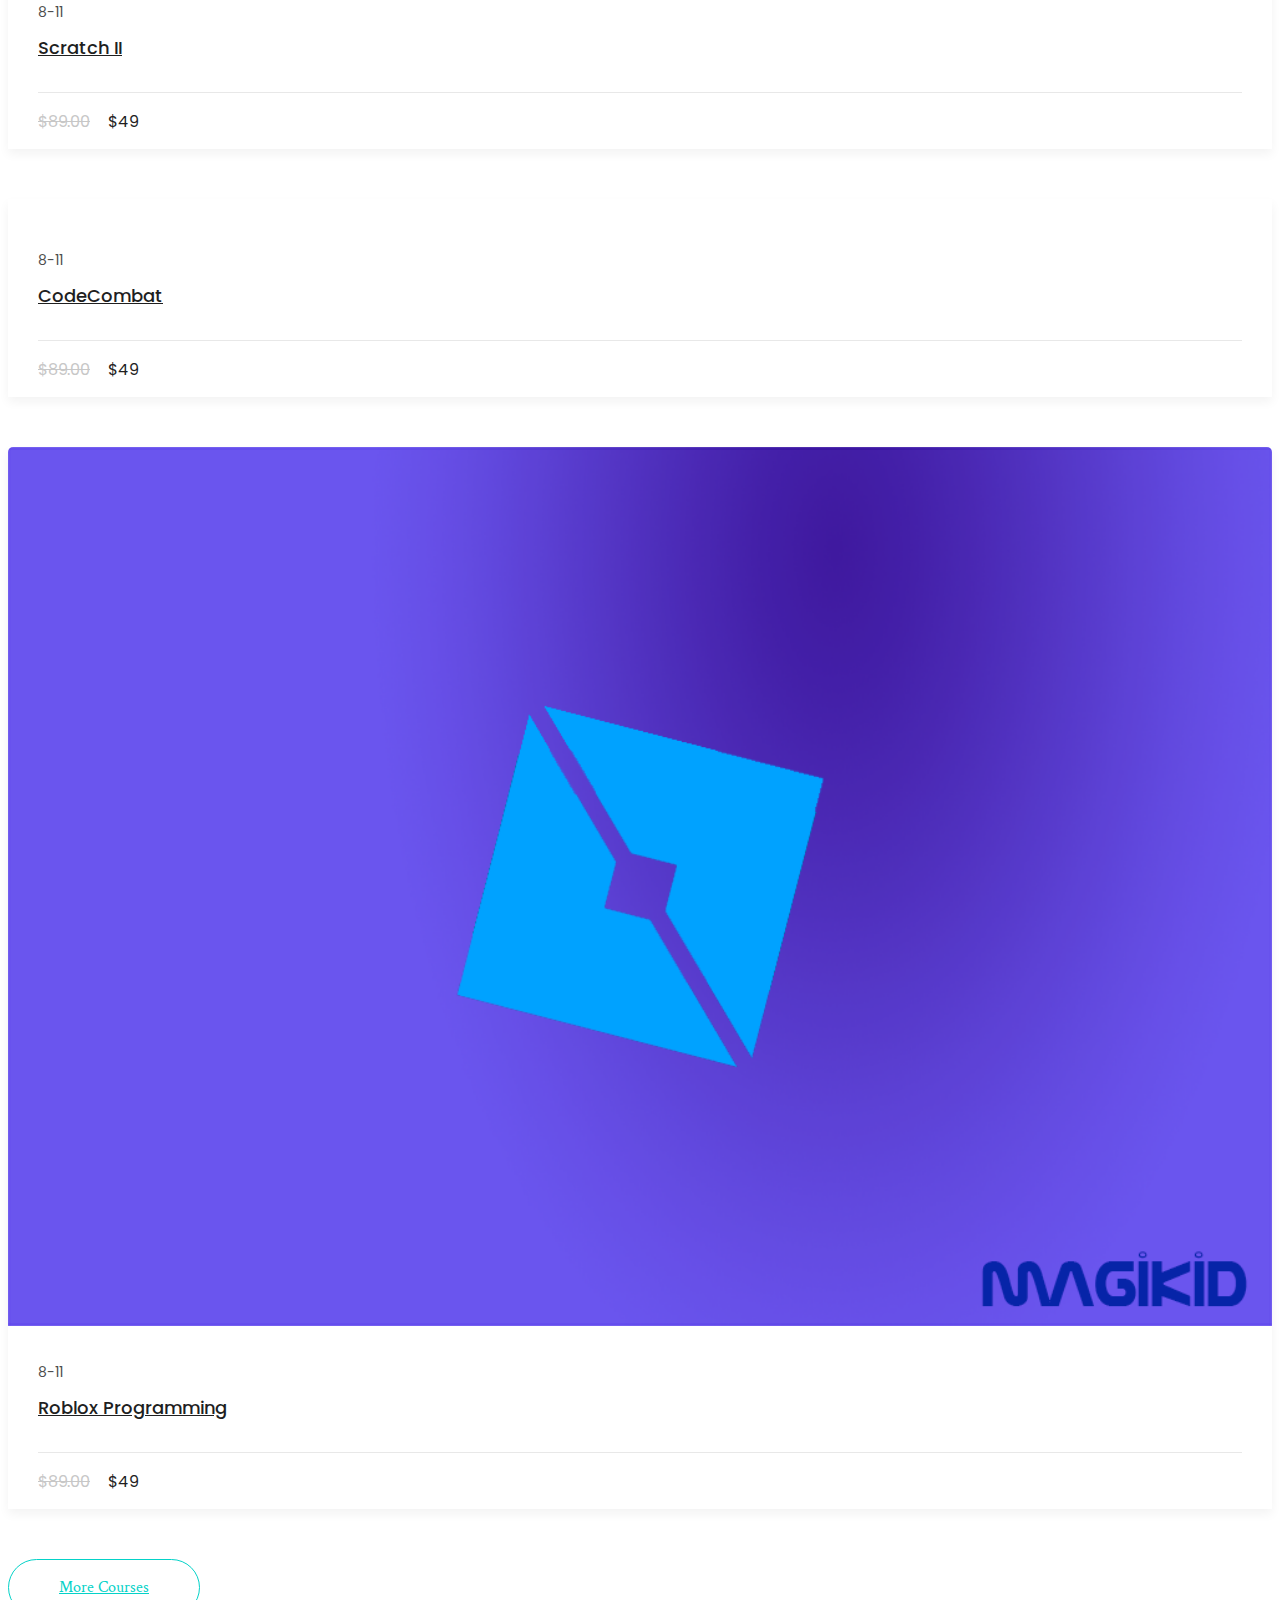
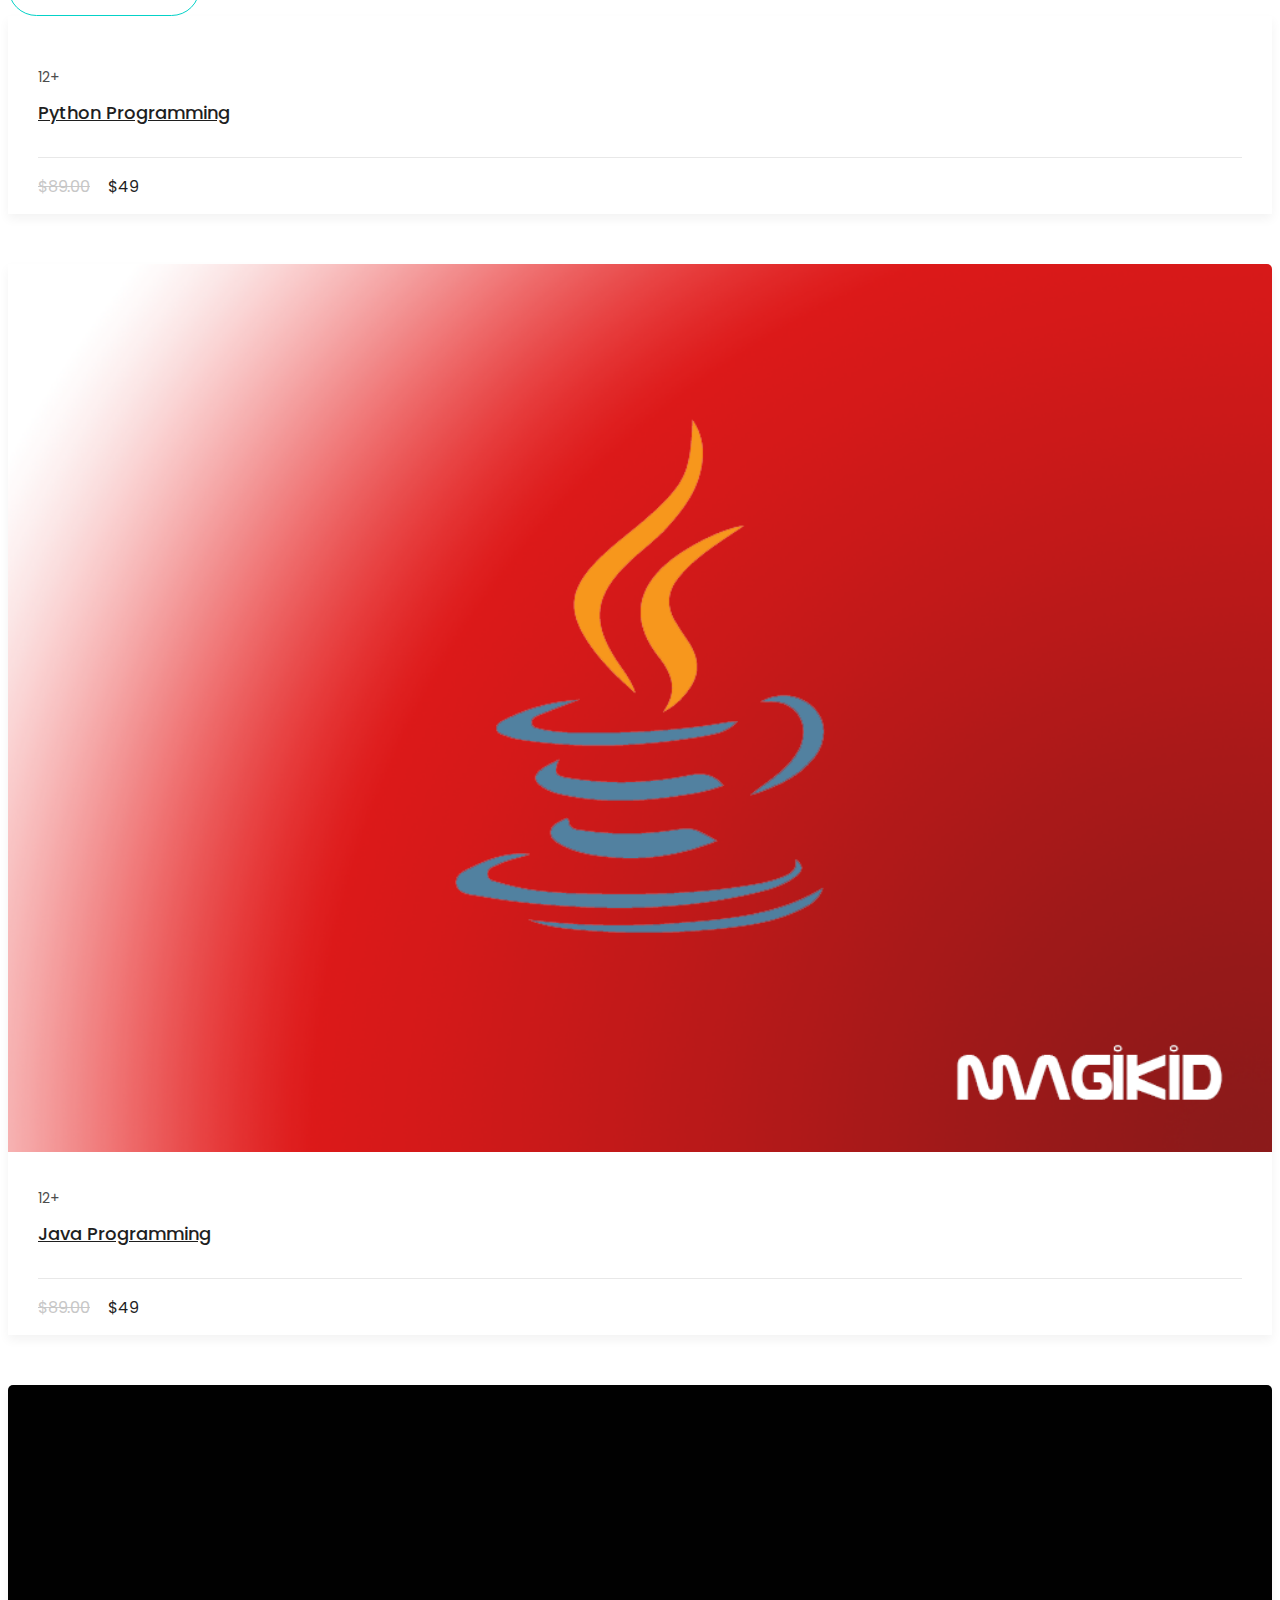
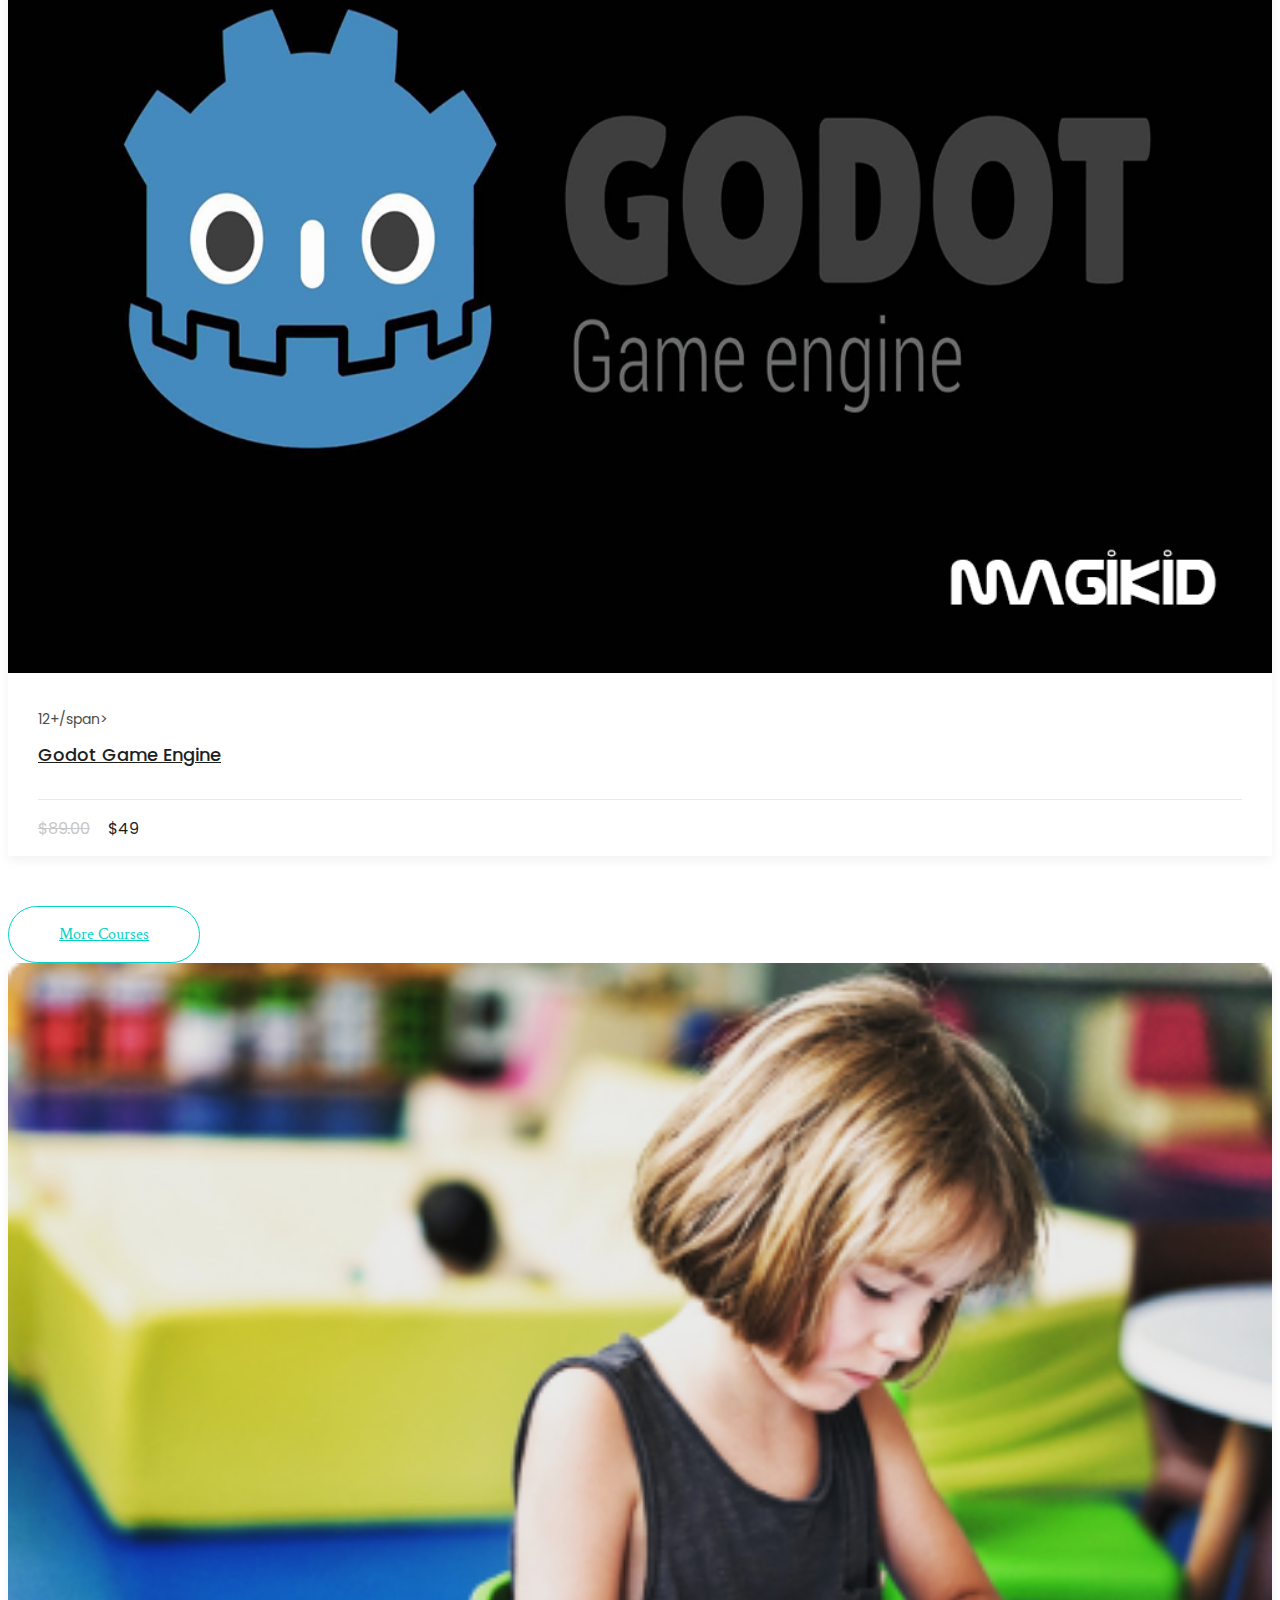
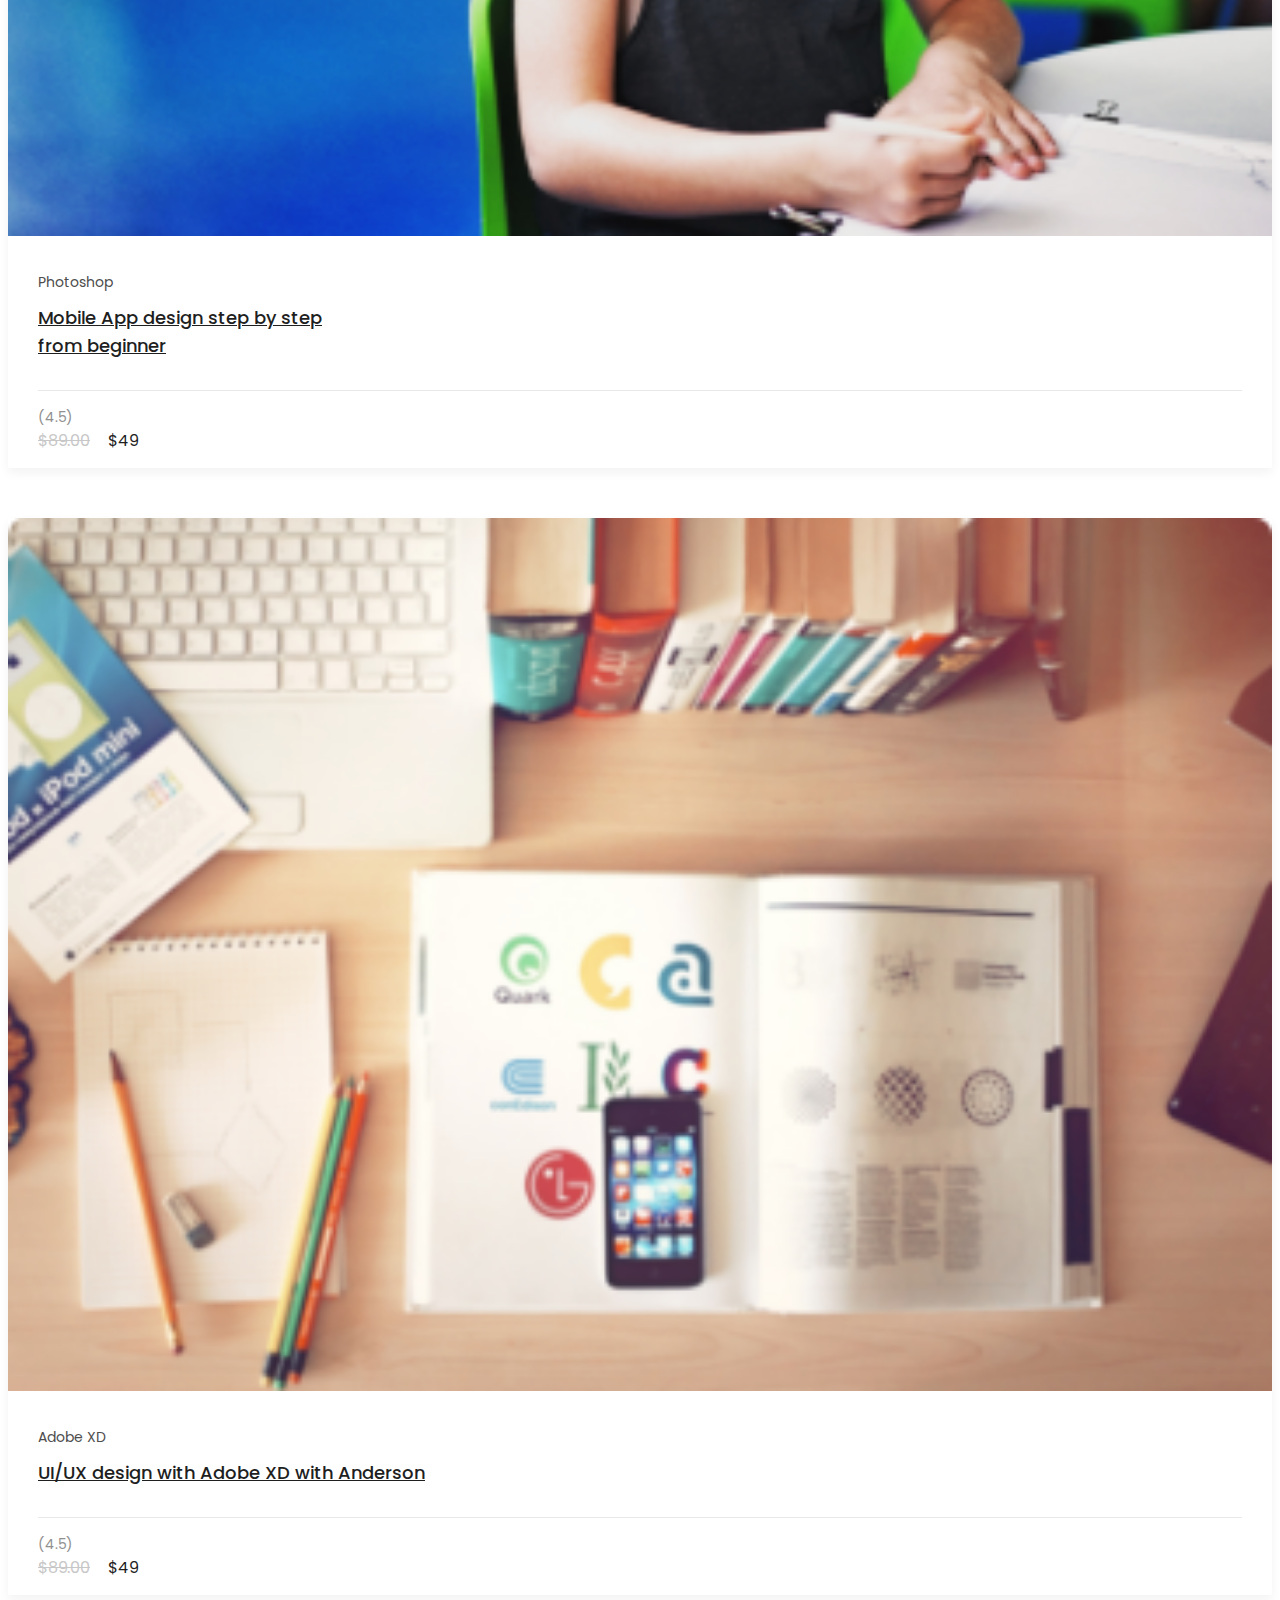
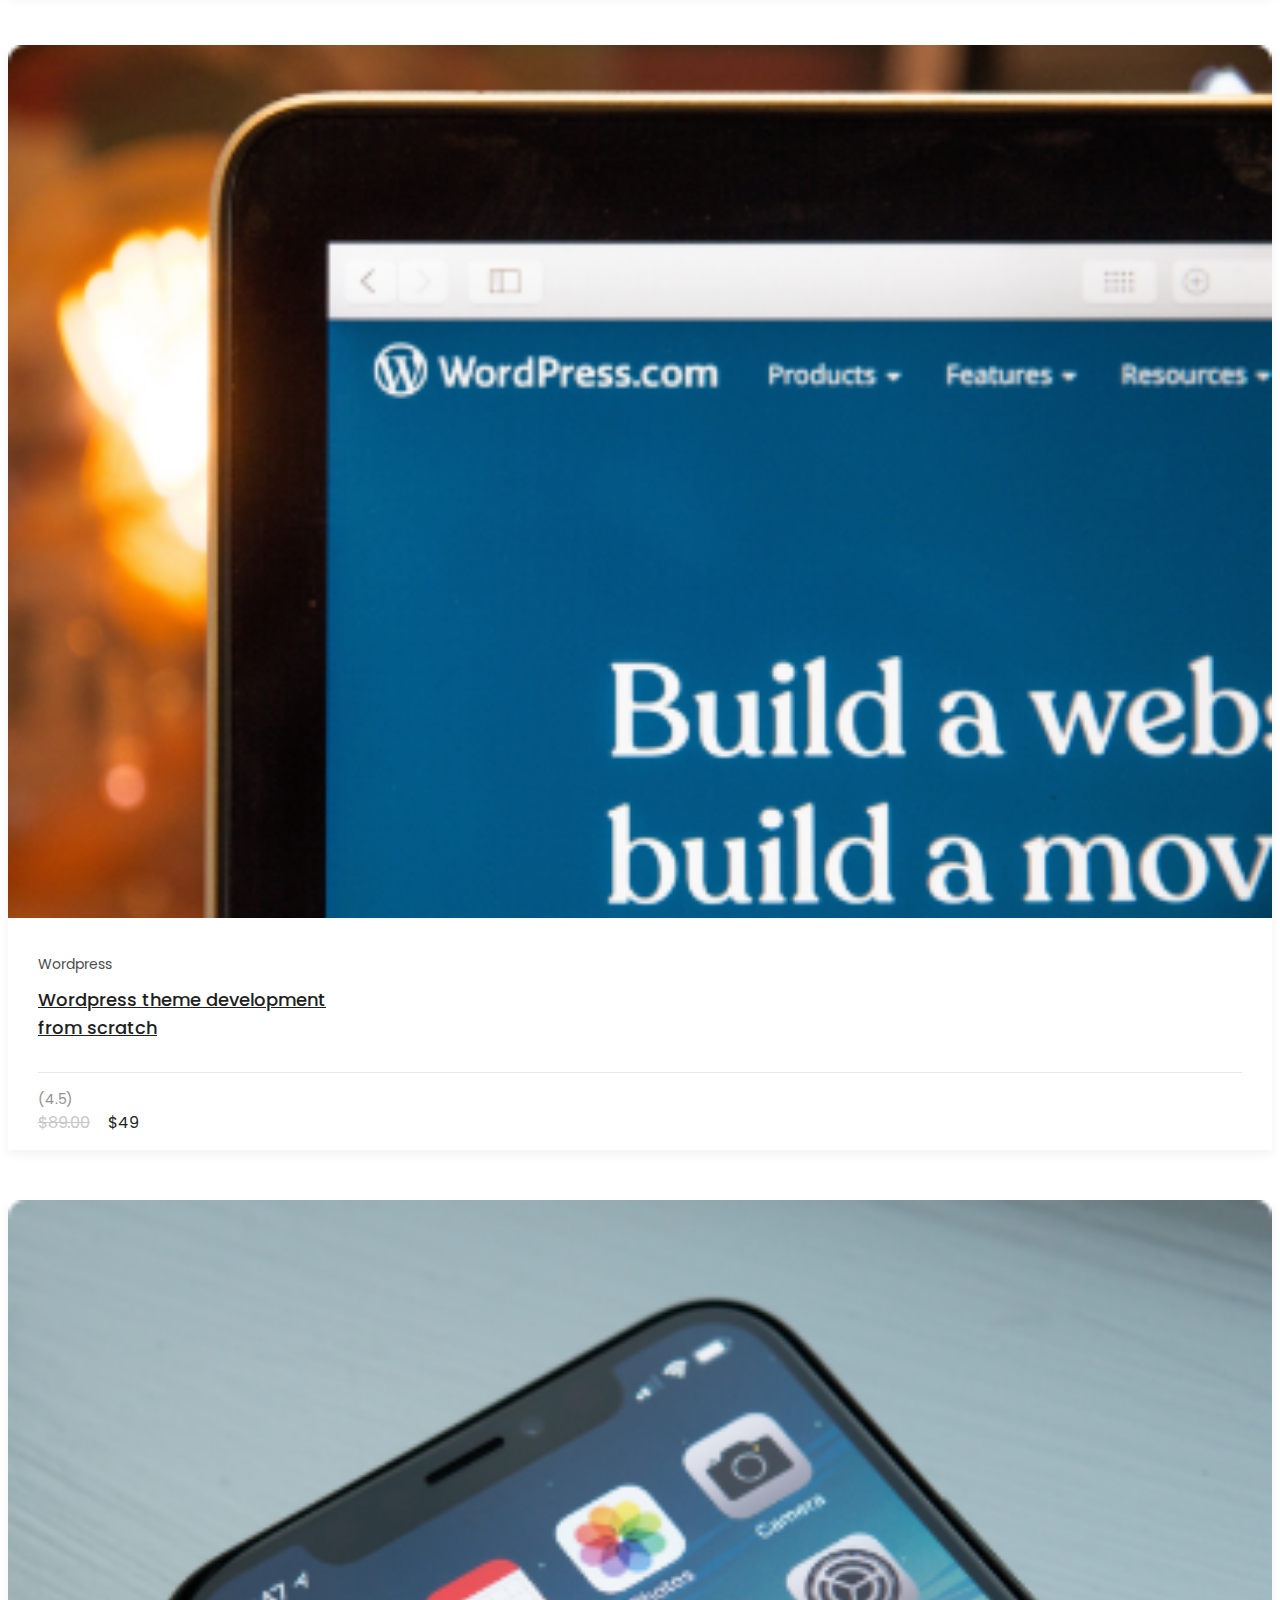
==== commit 2e057ad2: "Update index.html" ====
--- a/index.html
+++ b/index.html
@@ -108,7 +108,7 @@
                             <h3>Learn your <br>
                                 Favorite Course <br>
                                 From Online</h3>
-                            <a href="#" class="boxed_btn">Browse Our Courses</a>
+                            <a href="courses.html" class="boxed_btn">Browse Our Courses</a>
                         </div>
                     </div>
                 </div>
@@ -223,10 +223,6 @@
                                                 <h3><a href="ScratchJr_details.html">Scratch Jr.
                                                   </a></h3>
                                                 <div class="star_prise d-flex justify-content-between">
-                                                    <div class="star">
-                                                        <i class="flaticon-mark-as-favorite-star"></i>
-                                                        <span>(4.5)</span>
-                                                    </div>
                                                     <div class="prise">
                                                         <span class="offer">$89.00</span>
                                                         <span class="active_prise">
@@ -248,10 +244,6 @@
                                                 <span>5-7</span>
                                                 <h3><a href="CodeSpark_details.html">CodeSpark</a></h3>
                                                 <div class="star_prise d-flex justify-content-between">
-                                                    <div class="star">
-                                                        <i class="flaticon-mark-as-favorite-star"></i>
-                                                        <span>(4.5)</span>
-                                                    </div>
                                                     <div class="prise">
                                                         <span class="offer">$89.00</span>
                                                         <span class="active_prise">
@@ -274,10 +266,6 @@
                                                 <h3><a href="Scratch_details.html">Scratch 
                                                         </a></h3>
                                                 <div class="star_prise d-flex justify-content-between">
-                                                    <div class="star">
-                                                        <i class="flaticon-mark-as-favorite-star"></i>
-                                                        <span>(4.5)</span>
-                                                    </div>
                                                     <div class="prise">
                                                         <span class="offer">$89.00</span>
                                                         <span class="active_prise">
@@ -296,36 +284,29 @@
                                                 </a>
                                             </div>
                                             <div class="courses_info">
+                                                <span>12+</span>
+                                                <h3><a href="#">Python Programming</a></h3>
+                                                <div class="star_prise d-flex justify-content-between">
+                                                    <div class="prise">
+                                                        <span class="offer">$89.00</span>
+                                                        <span class="active_prise">
+                                                            $49
+                                                        </span>
+                                                    </div>
+                                                </div>
+                                            </div>
+                                        </div>
+                                    </div>
+                                    <div class="col-xl-4 col-lg-4 col-md-6">
+                                        <div class="single_courses">
+                                            <div class="thumb">
+                                                <a href="CodeCombat_details.html">
+                                                <img src="img/courses/CodeCombatFixedLogo.png" alt="">
+                                            </div>
+                                            <div class="courses_info">
                                                 <span>8-11</span>
-                                                <h3><a href="#">Scratch II</a></h3>
-                                                <div class="star_prise d-flex justify-content-between">
-                                                    <div class="star">
-                                                        <i class="flaticon-mark-as-favorite-star"></i>
-                                                        <span>(4.5)</span>
-                                                    </div>
-                                                    <div class="prise">
-                                                        <span class="offer">$89.00</span>
-                                                        <span class="active_prise">
-                                                            $49
-                                                        </span>
-                                                    </div>
-                                                </div>
-                                            </div>
-                                        </div>
-                                    </div>
-                                    <div class="col-xl-4 col-lg-4 col-md-6">
-                                        <div class="single_courses">
-                                            <div class="thumb">
-                                                <img src="img/courses/CodeCombatFixedLogo.png" alt="">
-                                            </div>
-                                            <div class="courses_info">
-                                                <span>8-11</span>
-                                                <h3><a href="#">CodeCombat</a></h3>
-                                                <div class="star_prise d-flex justify-content-between">
-                                                    <div class="star">
-                                                        <i class="flaticon-mark-as-favorite-star"></i>
-                                                        <span>(4.5)</span>
-                                                    </div>
+                                                <h3><a href="CodeCombat_details.html">CodeCombat</a></h3>
+                                                <div class="star_prise d-flex justify-content-between">
                                                     <div class="prise">
                                                         <span class="offer">$89.00</span>
                                                         <span class="active_prise">
@@ -348,10 +329,6 @@
                                                 <h3><a href="#">Roblox<br>
                                                         </a></h3>
                                                 <div class="star_prise d-flex justify-content-between">
-                                                    <div class="star">
-                                                        <i class="flaticon-mark-as-favorite-star"></i>
-                                                        <span>(4.5)</span>
-                                                    </div>
                                                     <div class="prise">
                                                         <span class="offer">$89.00</span>
                                                         <span class="active_prise">
@@ -380,14 +357,9 @@
                                                 </a>
                                             </div>
                                             <div class="courses_info">
-                                                <span>Photoshop</span>
-                                                <h3><a href="#">Mobile App design step by step <br>
-                                                        from beginner</a></h3>
-                                                <div class="star_prise d-flex justify-content-between">
-                                                    <div class="star">
-                                                        <i class="flaticon-mark-as-favorite-star"></i>
-                                                        <span>(4.5)</span>
-                                                    </div>
+                                                <span>5-7</span>
+                                                <h3><a href="#">Scratch Jr.</a></h3>
+                                                <div class="star_prise d-flex justify-content-between">
                                                     <div class="prise">
                                                         <span class="offer">$89.00</span>
                                                         <span class="active_prise">
@@ -406,13 +378,9 @@
                                                 </a>
                                             </div>
                                             <div class="courses_info">
-                                                <span>Adobe XD</span>
-                                                <h3><a href="#">UI/UX design with Adobe XD with Anderson</a></h3>
-                                                <div class="star_prise d-flex justify-content-between">
-                                                    <div class="star">
-                                                        <i class="flaticon-mark-as-favorite-star"></i>
-                                                        <span>(4.5)</span>
-                                                    </div>
+                                                <span>5-7</span>
+                                                <h3><a href="#">CodeSpark</a></h3>
+                                                <div class="star_prise d-flex justify-content-between">
                                                     <div class="prise">
                                                         <span class="offer">$89.00</span>
                                                         <span class="active_prise">
@@ -436,14 +404,9 @@
                                                 </a>
                                             </div>
                                             <div class="courses_info">
-                                                <span>Photoshop</span>
-                                                <h3><a href="#">Mobile App design step by step <br>
-                                                        from beginner</a></h3>
-                                                <div class="star_prise d-flex justify-content-between">
-                                                    <div class="star">
-                                                        <i class="flaticon-mark-as-favorite-star"></i>
-                                                        <span>(4.5)</span>
-                                                    </div>
+                                                <span>8-11</span>
+                                                <h3><a href="#">Scratch</a></h3>
+                                                <div class="star_prise d-flex justify-content-between">
                                                     <div class="prise">
                                                         <span class="offer">$89.00</span>
                                                         <span class="active_prise">
@@ -462,13 +425,9 @@
                                                 </a>
                                             </div>
                                             <div class="courses_info">
-                                                <span>Adobe XD</span>
-                                                <h3><a href="#">UI/UX design with Adobe XD with Anderson</a></h3>
-                                                <div class="star_prise d-flex justify-content-between">
-                                                    <div class="star">
-                                                        <i class="flaticon-mark-as-favorite-star"></i>
-                                                        <span>(4.5)</span>
-                                                    </div>
+                                                <span>8-11</span>
+                                                <h3><a href="#">Scratch II</a></h3>
+                                                <div class="star_prise d-flex justify-content-between">
                                                     <div class="prise">
                                                         <span class="offer">$89.00</span>
                                                         <span class="active_prise">
@@ -487,14 +446,9 @@
                                                 </a>
                                             </div>
                                             <div class="courses_info">
-                                                <span>Wordpress</span>
-                                                <h3><a href="#">Wordpress theme development <br>
-                                                        from scratch</a></h3>
-                                                <div class="star_prise d-flex justify-content-between">
-                                                    <div class="star">
-                                                        <i class="flaticon-mark-as-favorite-star"></i>
-                                                        <span>(4.5)</span>
-                                                    </div>
+                                                <span>8-11</span>
+                                                <h3><a href="#">CodeCombat</a></h3>
+                                                <div class="star_prise d-flex justify-content-between">
                                                     <div class="prise">
                                                         <span class="offer">$89.00</span>
                                                         <span class="active_prise">
@@ -513,14 +467,9 @@
                                                 </a>
                                             </div>
                                             <div class="courses_info">
-                                                <span>Photoshop</span>
-                                                <h3><a href="#">Mobile App design step by step <br>
-                                                        from beginner</a></h3>
-                                                <div class="star_prise d-flex justify-content-between">
-                                                    <div class="star">
-                                                        <i class="flaticon-mark-as-favorite-star"></i>
-                                                        <span>(4.5)</span>
-                                                    </div>
+                                                <span>8-11</span>
+                                                <h3><a href="#">Roblox Programming</a></h3>
+                                                <div class="star_prise d-flex justify-content-between">
                                                     <div class="prise">
                                                         <span class="offer">$89.00</span>
                                                         <span class="active_prise">
@@ -549,14 +498,9 @@
                                                 </a>
                                             </div>
                                             <div class="courses_info">
-                                                <span>Photoshop</span>
-                                                <h3><a href="#">Mobile App design step by step <br>
-                                                        from beginner</a></h3>
-                                                <div class="star_prise d-flex justify-content-between">
-                                                    <div class="star">
-                                                        <i class="flaticon-mark-as-favorite-star"></i>
-                                                        <span>(4.5)</span>
-                                                    </div>
+                                                <span>12+</span>
+                                                <h3><a href="#">Python Programming</a></h3>
+                                                <div class="star_prise d-flex justify-content-between">
                                                     <div class="prise">
                                                         <span class="offer">$89.00</span>
                                                         <span class="active_prise">
@@ -575,13 +519,9 @@
                                                 </a>
                                             </div>
                                             <div class="courses_info">
-                                                <span>Adobe XD</span>
-                                                <h3><a href="#">UI/UX design with Adobe XD with Anderson</a></h3>
-                                                <div class="star_prise d-flex justify-content-between">
-                                                    <div class="star">
-                                                        <i class="flaticon-mark-as-favorite-star"></i>
-                                                        <span>(4.5)</span>
-                                                    </div>
+                                                <span>12+</span>
+                                                <h3><a href="#">Java Programming</a></h3>
+                                                <div class="star_prise d-flex justify-content-between">
                                                     <div class="prise">
                                                         <span class="offer">$89.00</span>
                                                         <span class="active_prise">
@@ -600,24 +540,18 @@
                                                 </a>
                                             </div>
                                             <div class="courses_info">
-                                                <span>Wordpress</span>
-                                                <h3><a href="#">Wordpress theme development <br>
-                                                        from scratch</a></h3>
-                                                <div class="star_prise d-flex justify-content-between">
-                                                    <div class="star">
-                                                        <i class="flaticon-mark-as-favorite-star"></i>
-                                                        <span>(4.5)</span>
-                                                    </div>
-                                                    <div class="prise">
-                                                        <span class="offer">$89.00</span>
-                                                        <span class="active_prise">
-                                                            $49
-                                                        </span>
-                                                    </div>
-                                                </div>
-                                            </div>
-                                        </div>
-                                    </div>
+                                                <span>12+/span>
+                                                <h3><a href="#">Godot Game Engine</a></h3>
+                                                <div class="star_prise d-flex justify-content-between">
+                                                    <div class="prise">
+                                                        <span class="offer">$89.00</span>
+                                                        <span class="active_prise">
+                                                            $49
+                                                        </span>
+                                                    </div>
+                                                </div>
+                                            </div>
+                                        </div>
                                     </div>
                                     <div class="col-xl-12">
                                         <div class="more_courses text-center">
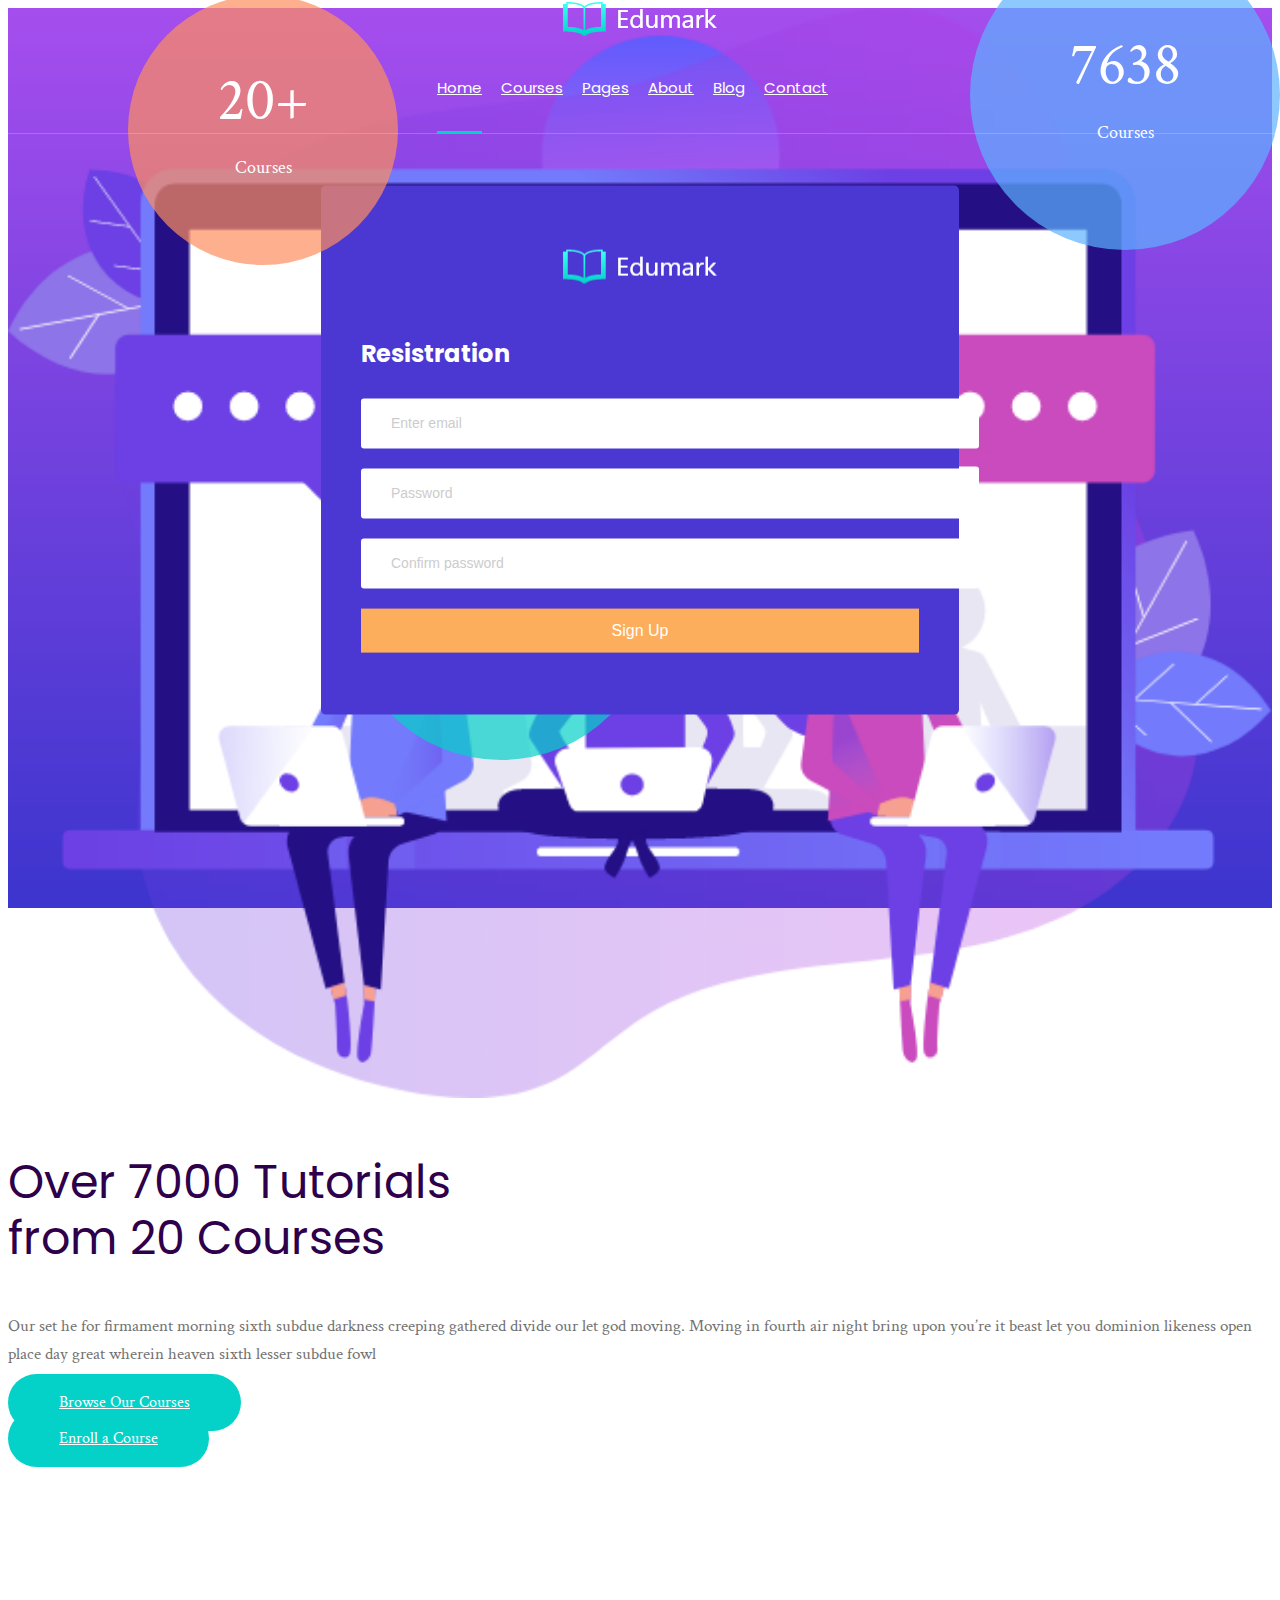
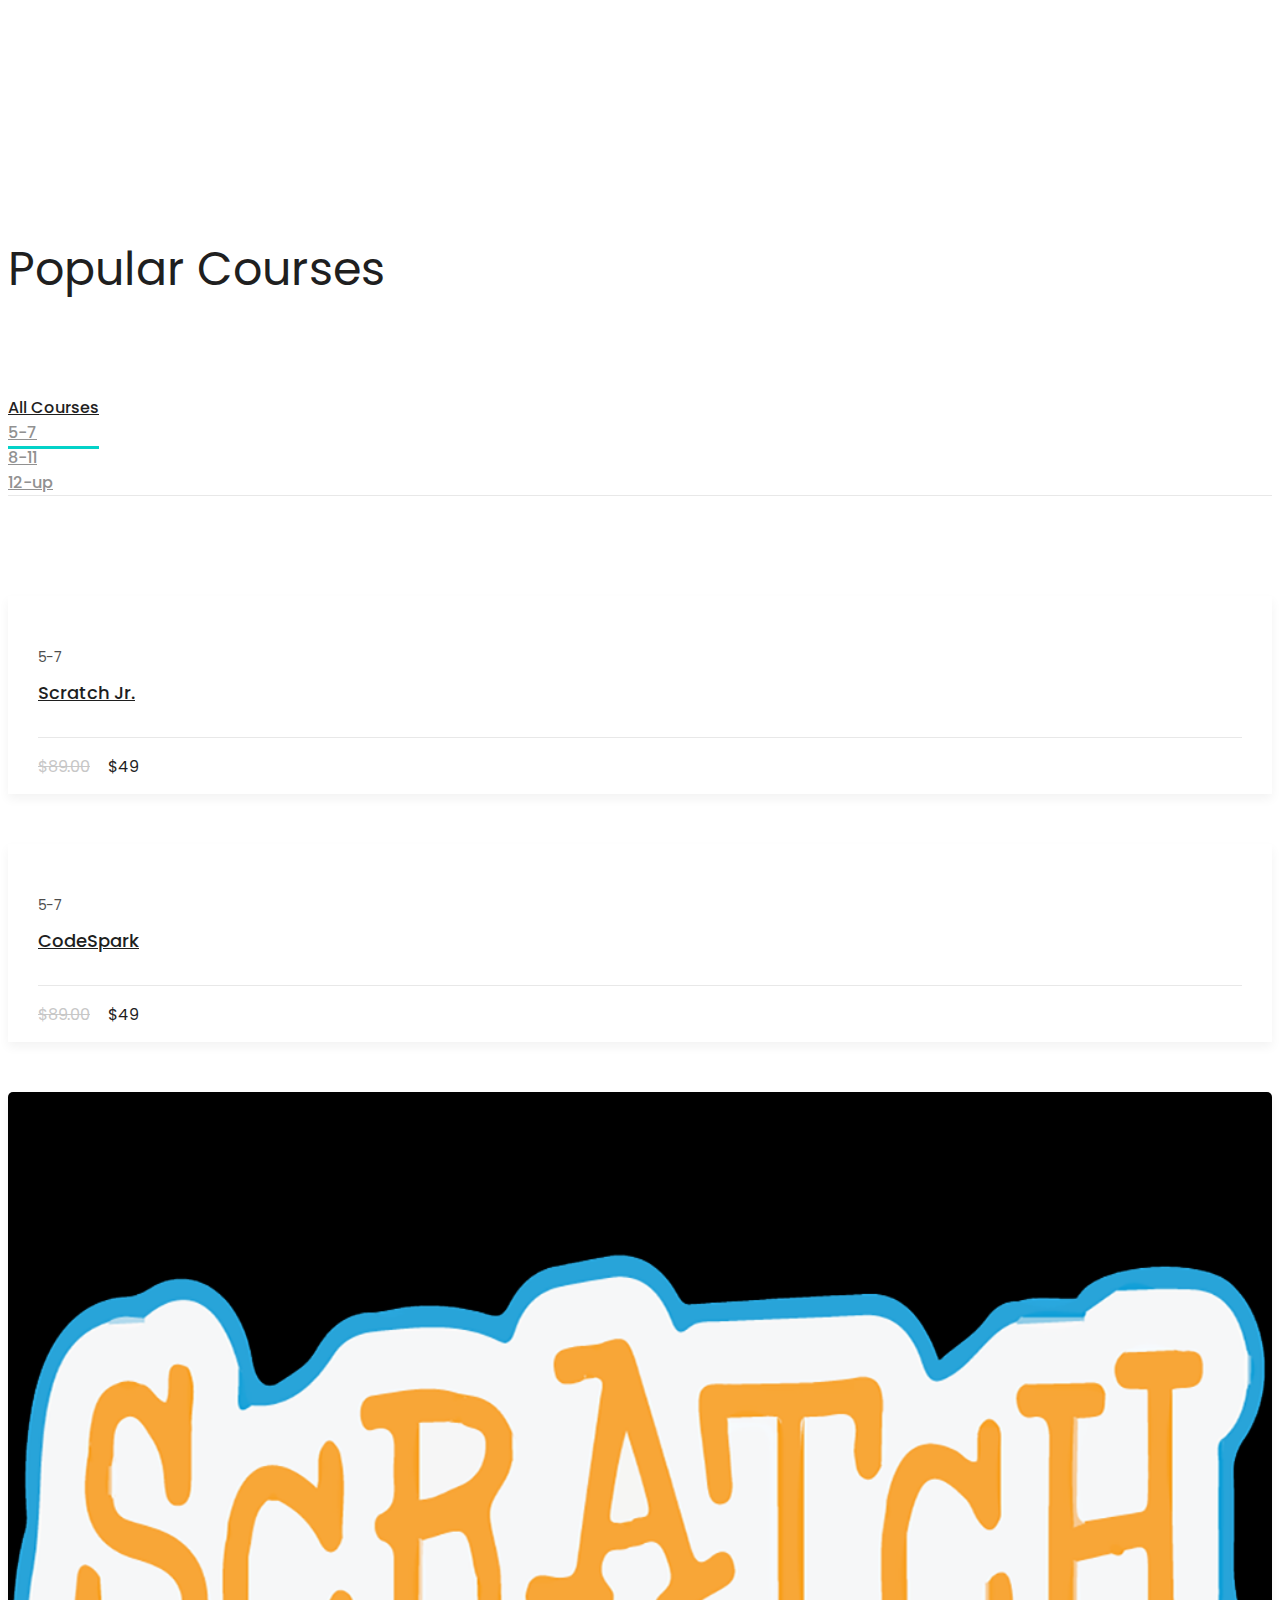
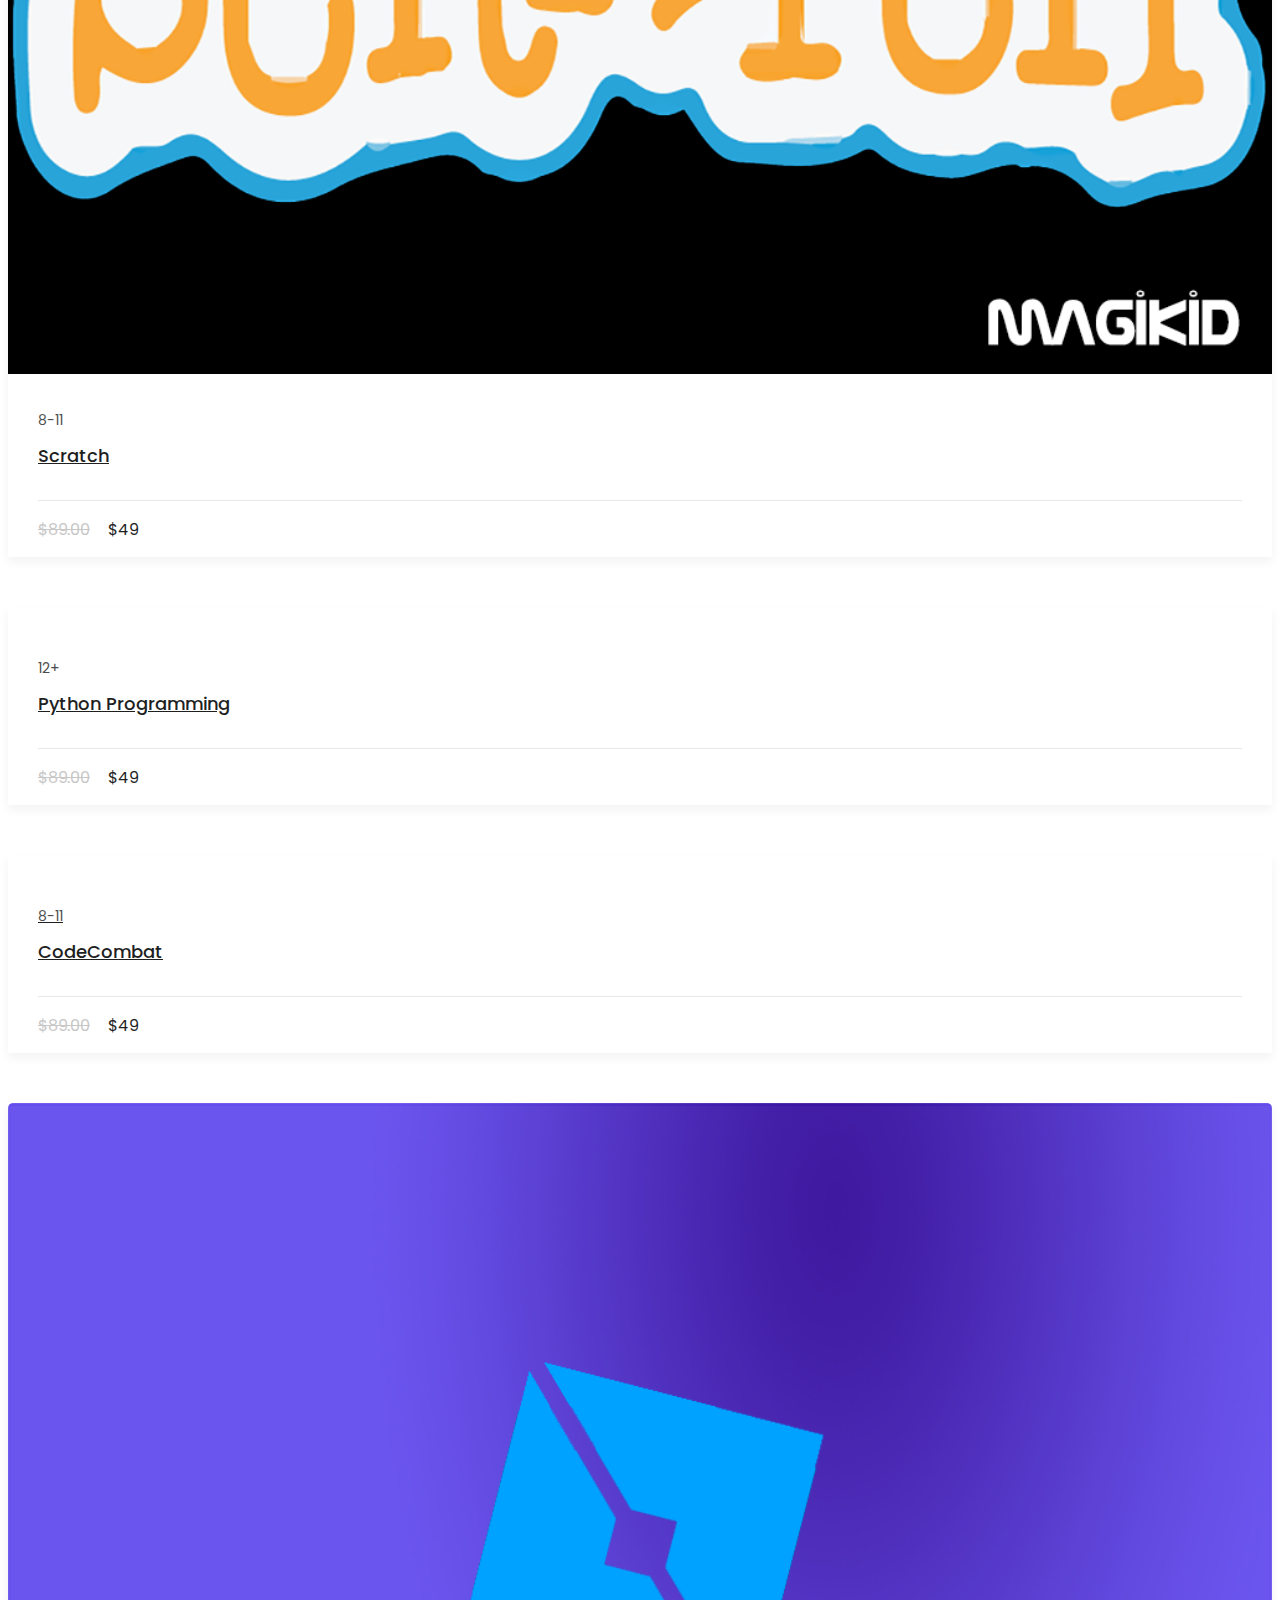
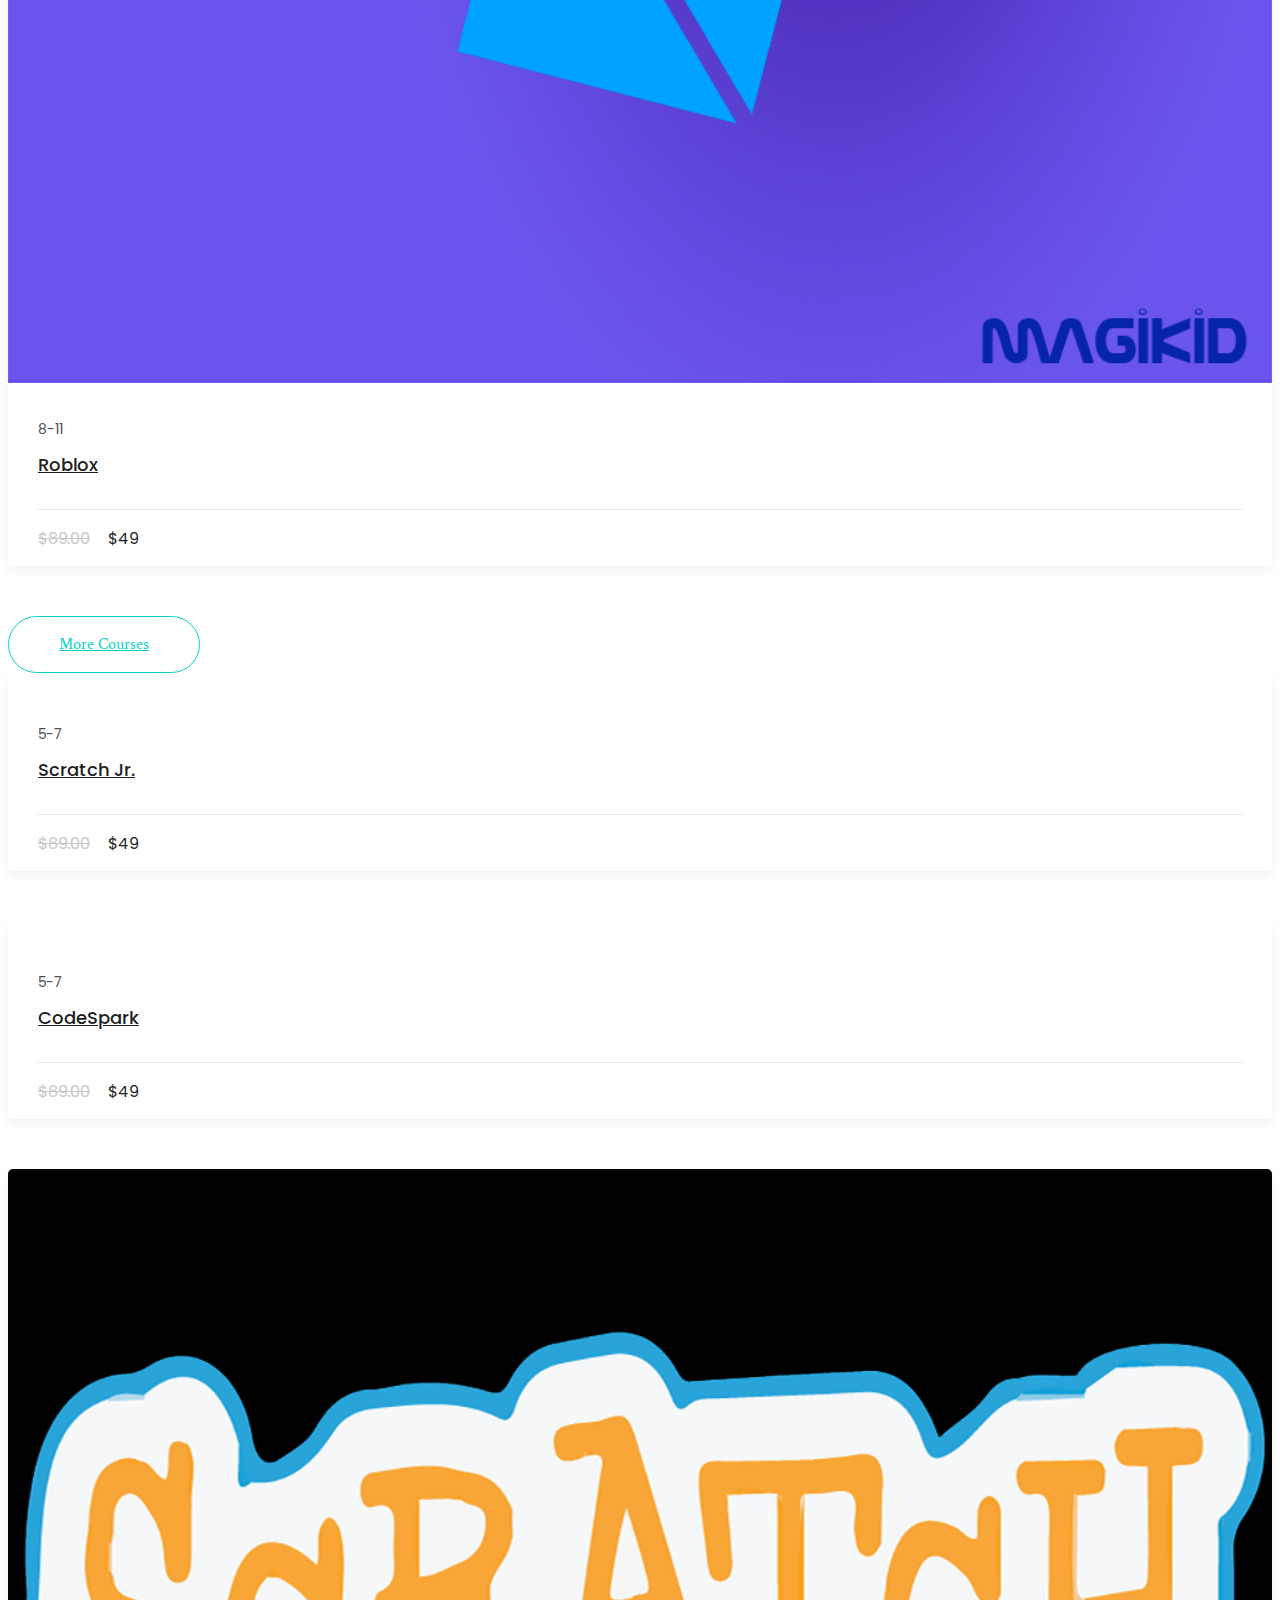
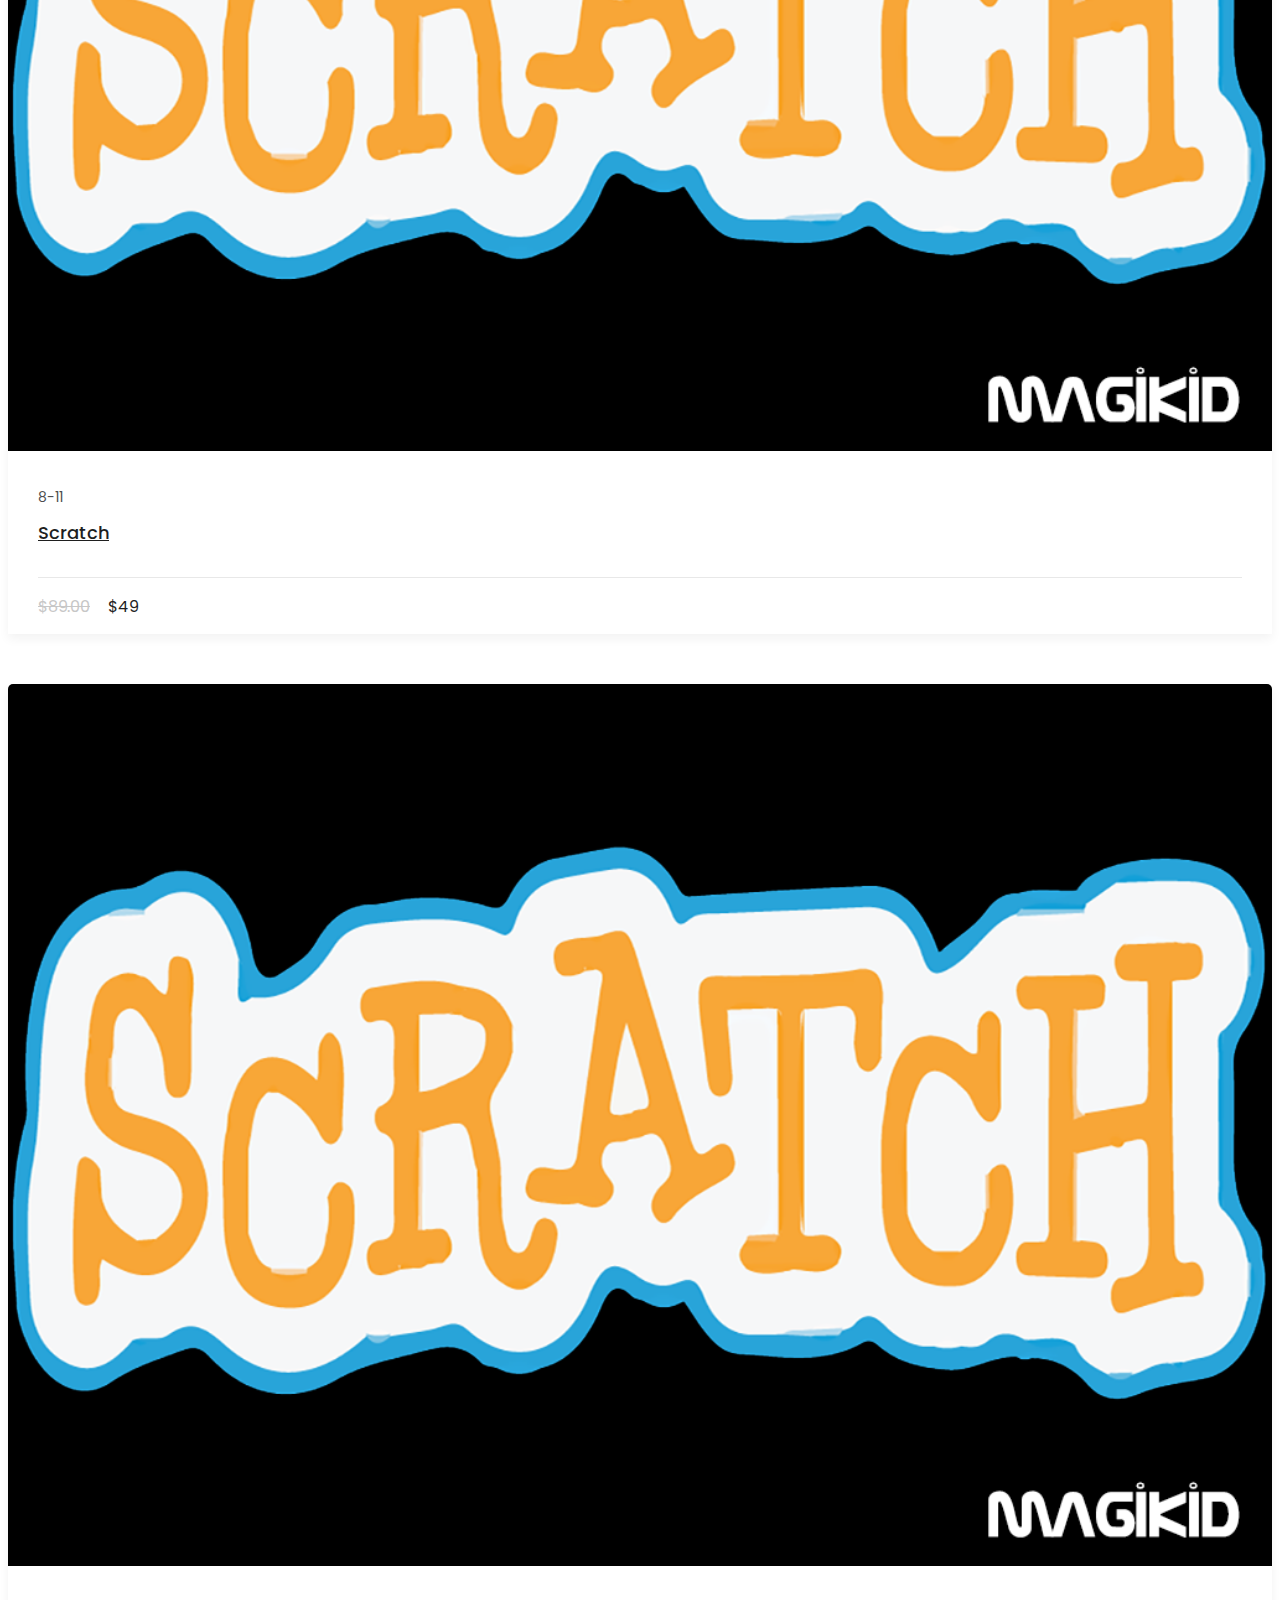
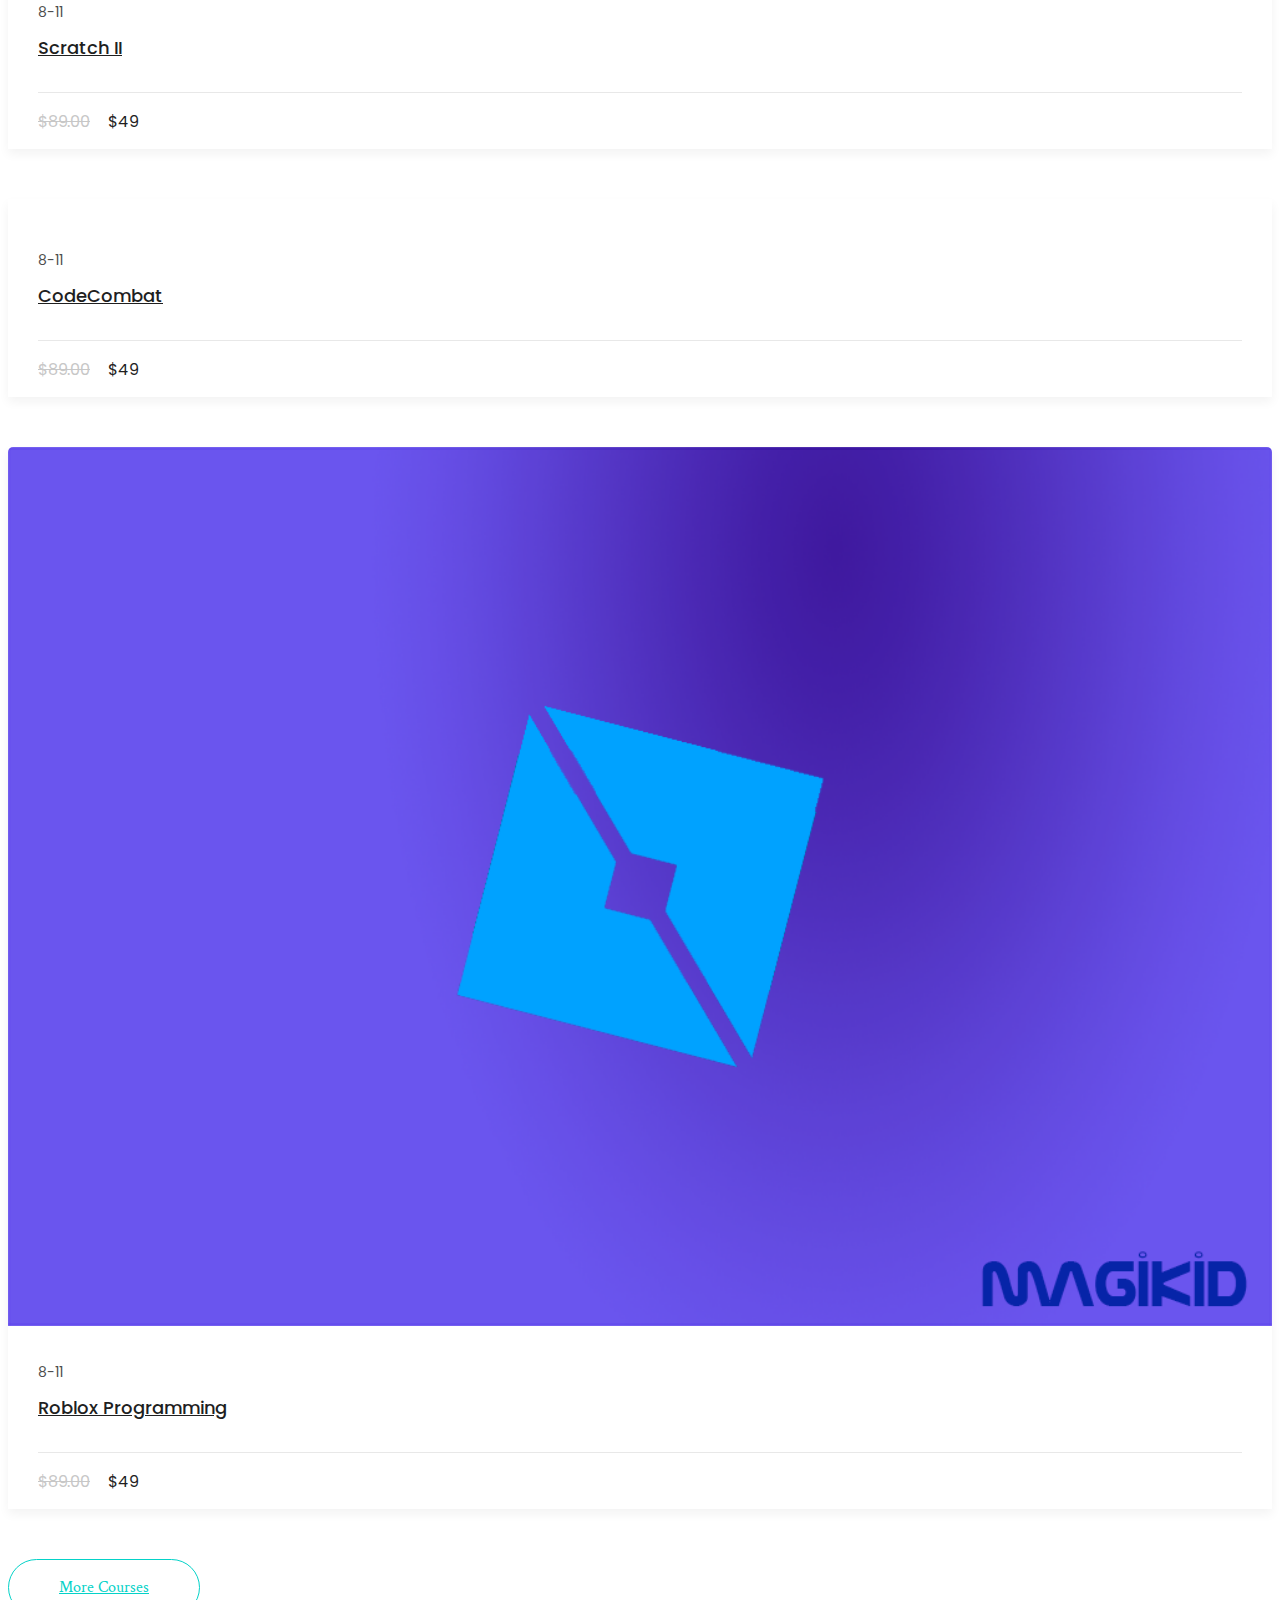
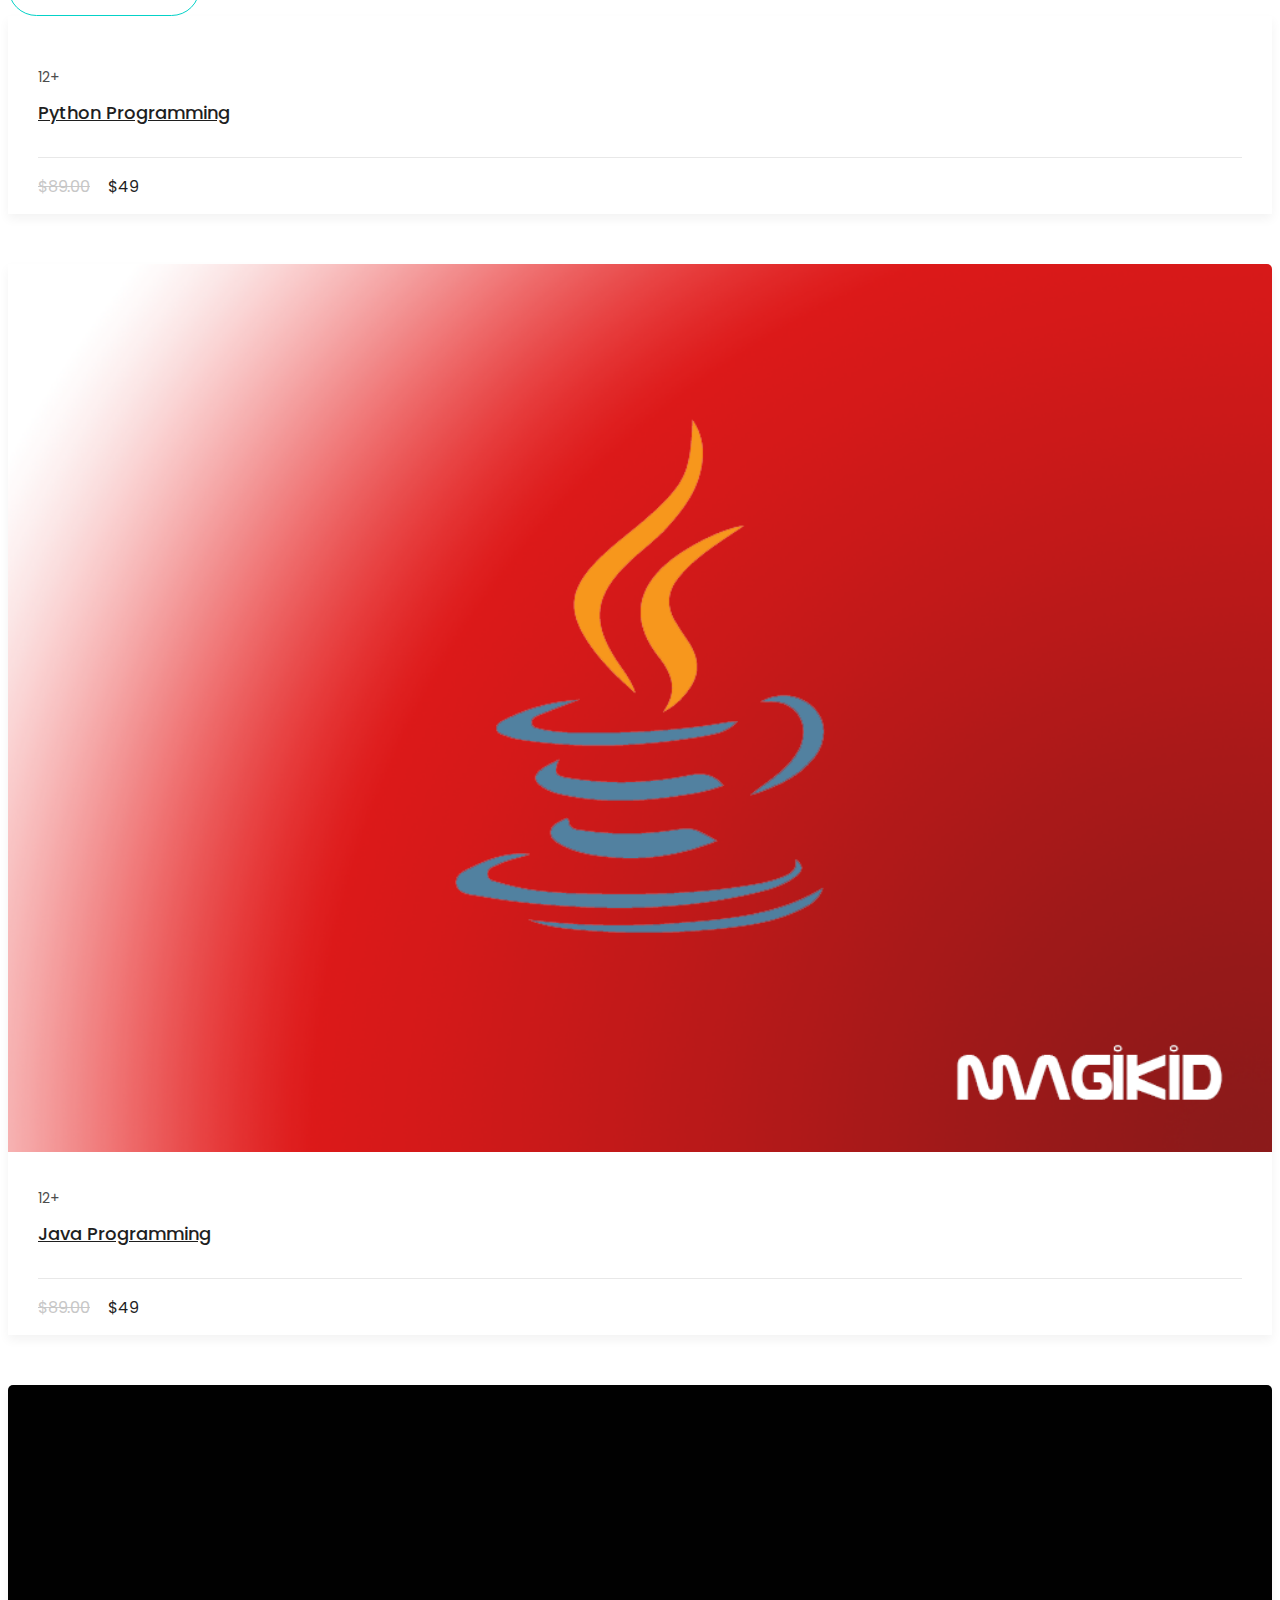
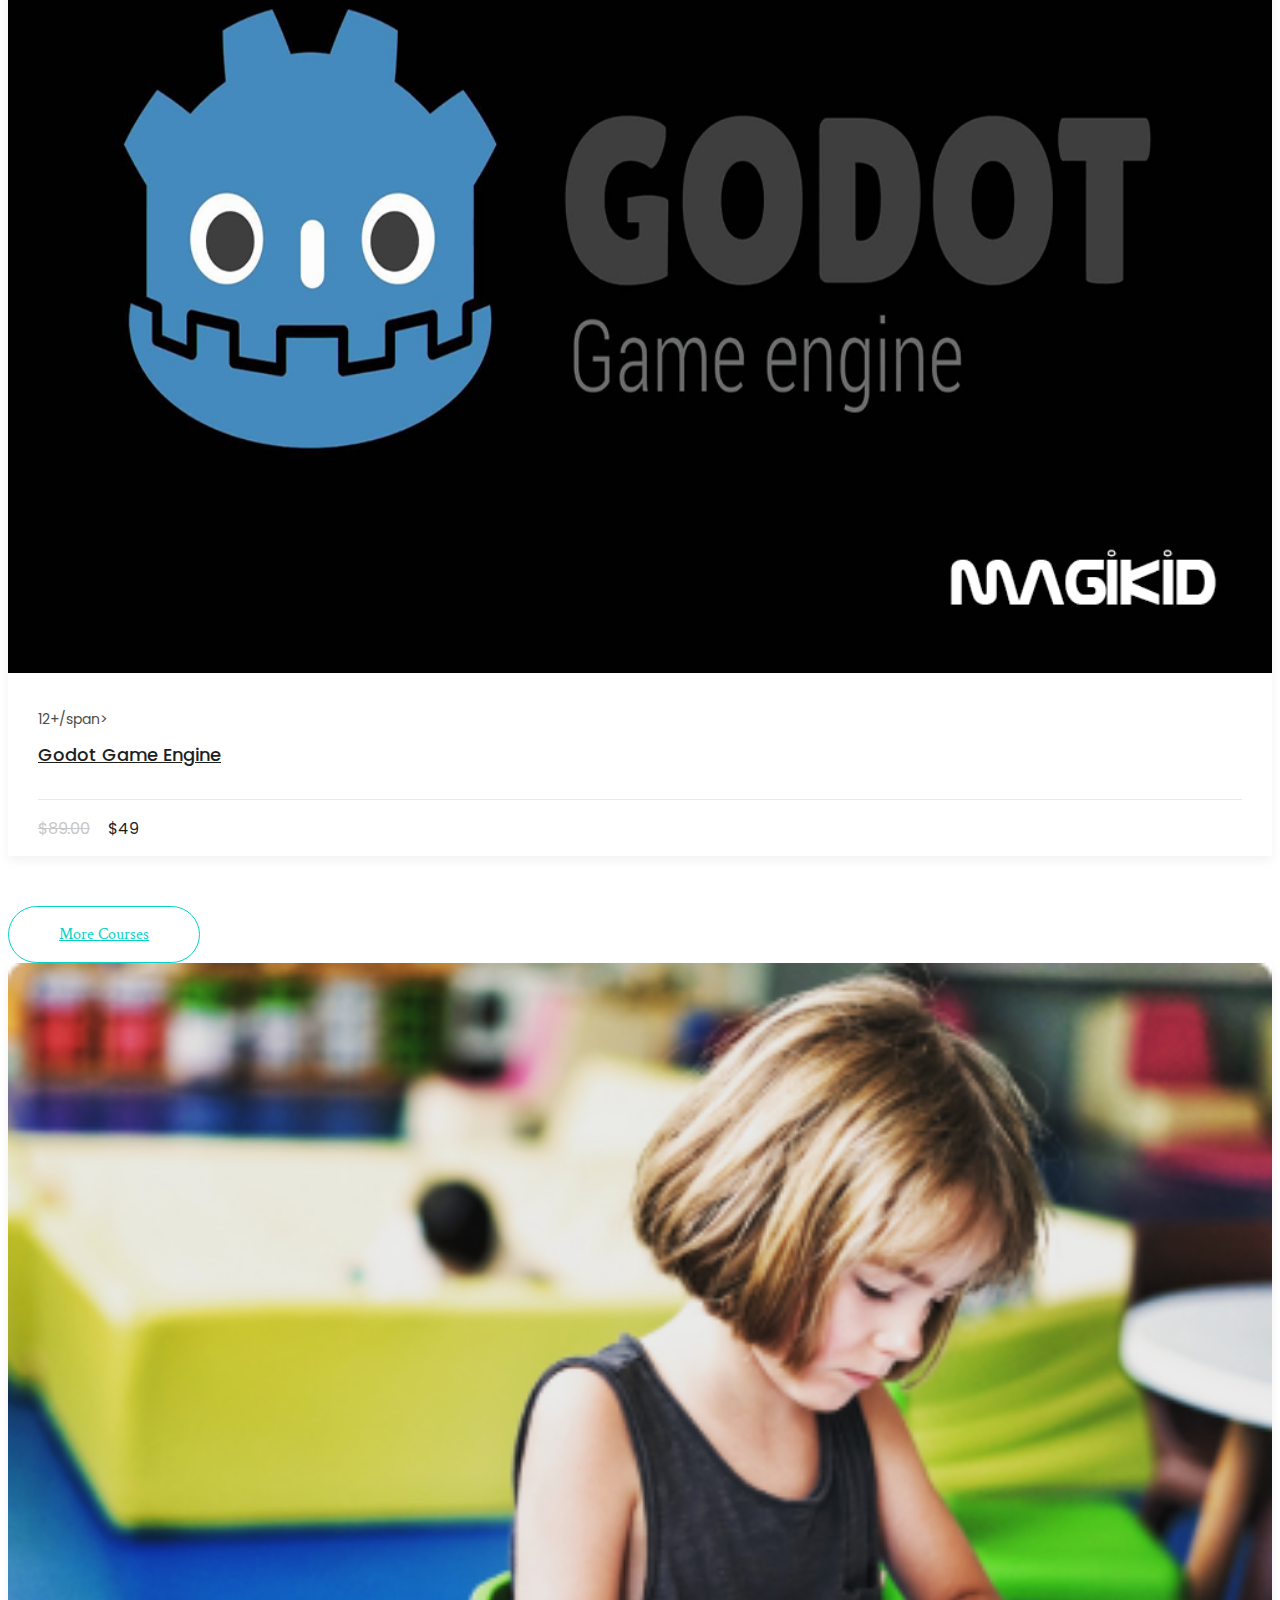
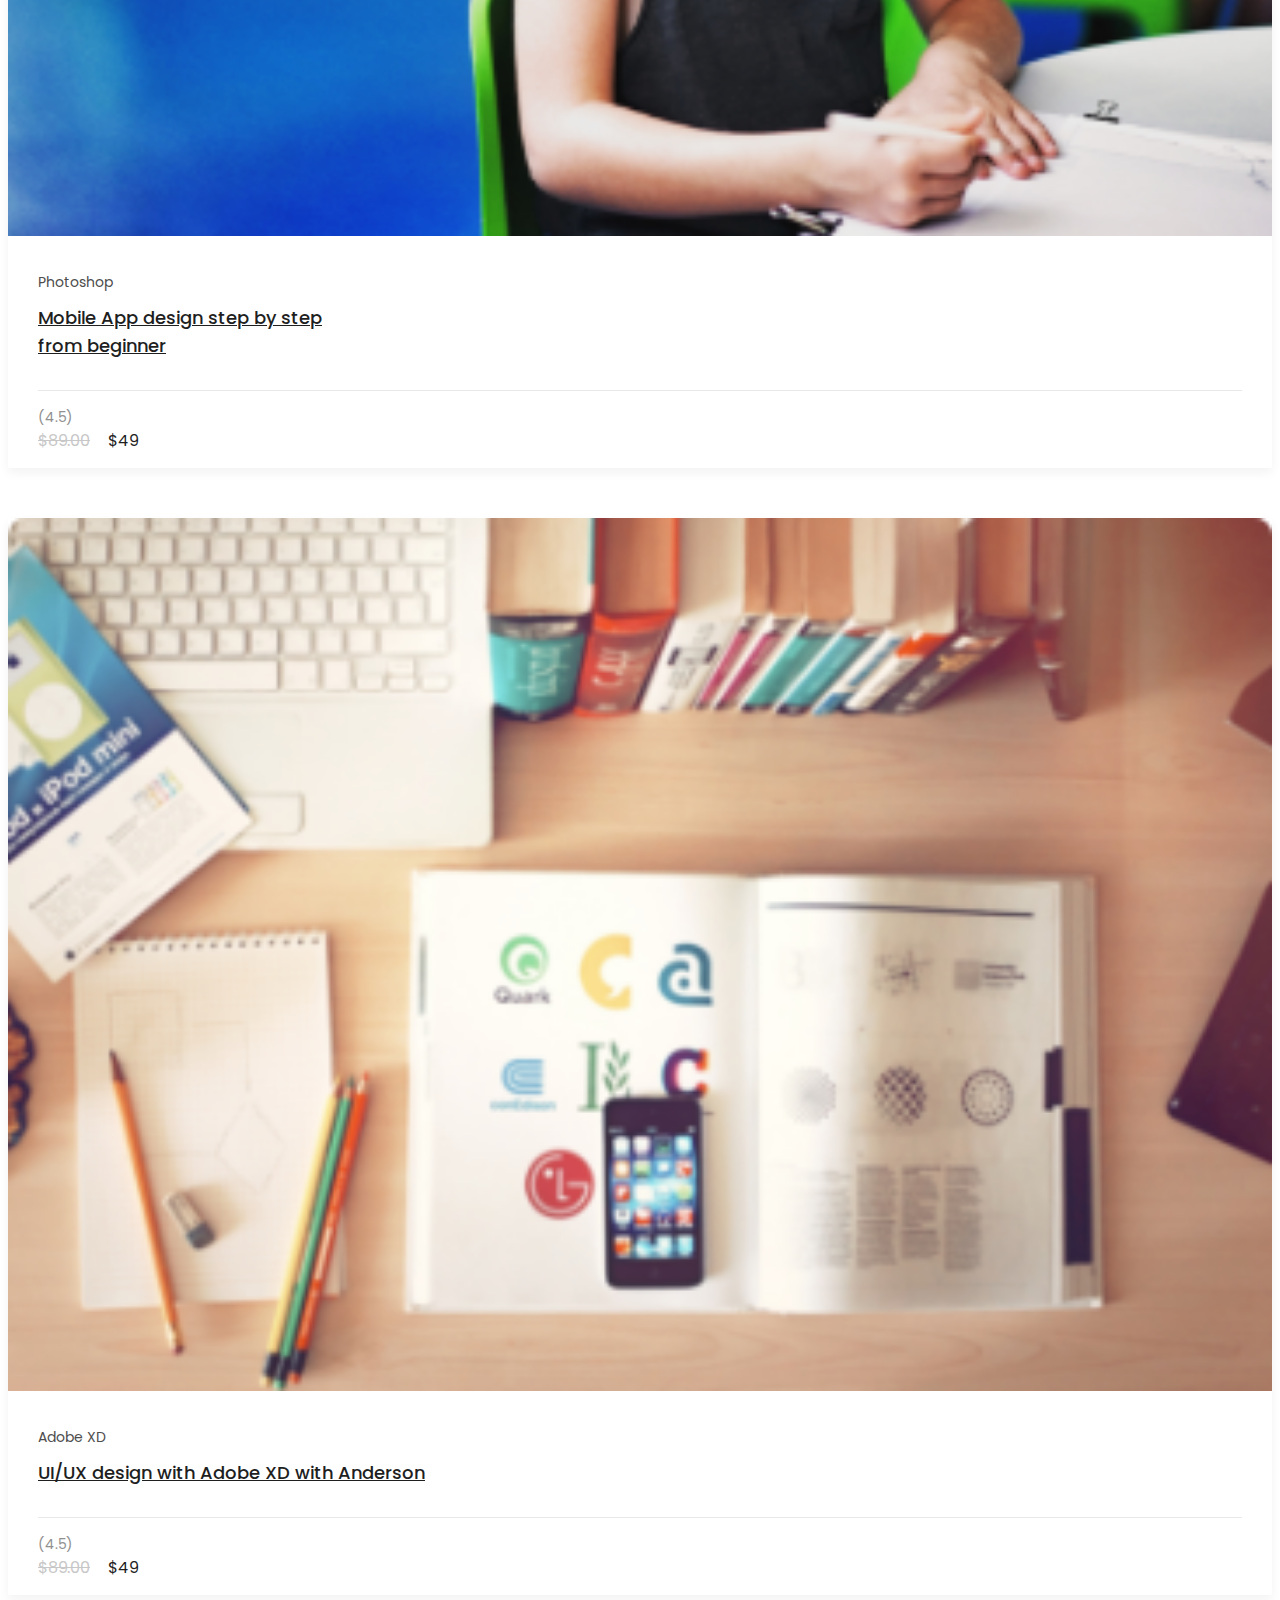
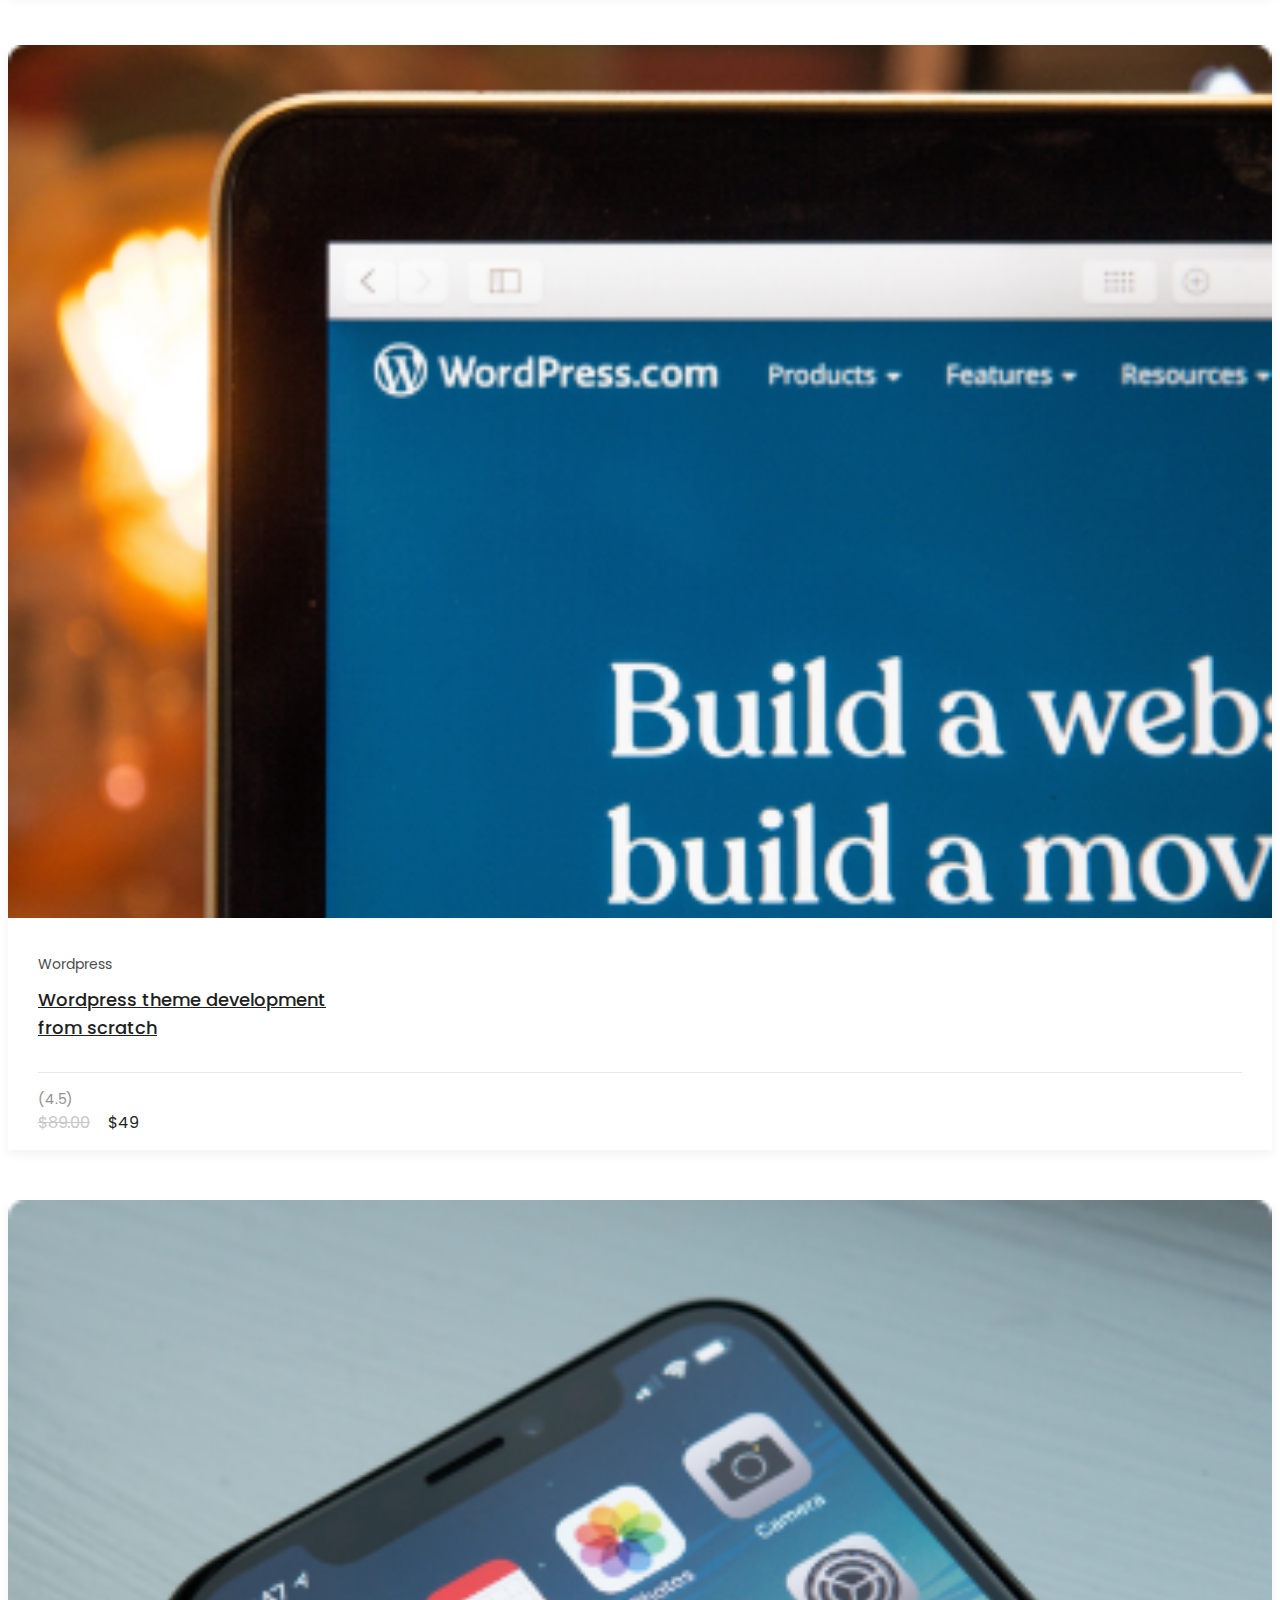
==== commit a729be8f: "Update index.html" ====
--- a/index.html
+++ b/index.html
@@ -67,20 +67,6 @@
                                         <li><a href="contact.html">Contact</a></li>
                                     </ul>
                                 </nav>
-                            </div>
-                        </div>
-                        <div class="col-xl-3 col-lg-3 d-none d-lg-block">
-                            <div class="log_chat_area d-flex align-items-center">
-                                <a href="#test-form" class="login popup-with-form">
-                                    <i class="flaticon-user"></i>
-                                    <span>log in</span>
-                                </a>
-                                <div class="live_chat_btn">
-                                    <a class="boxed_btn_orange" href="#">
-                                        <i class="fa fa-phone"></i>
-                                        <span>+10 378 467 3672</span>
-                                    </a>
-                                </div>
                             </div>
                         </div>
                         <div class="col-12">
@@ -320,13 +306,13 @@
                                     <div class="col-xl-4 col-lg-4 col-md-6">
                                         <div class="single_courses">
                                             <div class="thumb">
-                                                <a href="#">
+                                                <a href="Roblox_Details.html">
                                                     <img src="img/courses/RobloxLogo.png" alt="">
                                                 </a>
                                             </div>
                                             <div class="courses_info">
                                                 <span>8-11</span>
-                                                <h3><a href="#">Roblox<br>
+                                                <h3><a href="Roblox_Details.html">Roblox<br>
                                                         </a></h3>
                                                 <div class="star_prise d-flex justify-content-between">
                                                     <div class="prise">
@@ -352,34 +338,34 @@
                                     <div class="col-xl-4 col-lg-4 col-md-6  col-md-6">
                                         <div class="single_courses">
                                             <div class="thumb">
-                                                <a href="#">
+                                                <a href="ScratchJr_Details.html">
                                                     <img src="img/courses/ScratchJrLogo.png" alt="">
                                                 </a>
                                             </div>
                                             <div class="courses_info">
                                                 <span>5-7</span>
-                                                <h3><a href="#">Scratch Jr.</a></h3>
-                                                <div class="star_prise d-flex justify-content-between">
-                                                    <div class="prise">
-                                                        <span class="offer">$89.00</span>
-                                                        <span class="active_prise">
-                                                            $49
-                                                        </span>
-                                                    </div>
-                                                </div>
-                                            </div>
-                                        </div>
-                                    </div>
-                                    <div class="col-xl-4 col-lg-4 col-md-6">
-                                        <div class="single_courses">
-                                            <div class="thumb">
-                                                <a href="#">
+                                                <h3><a href="ScratchJr_Details.html">Scratch Jr.</a></h3>
+                                                <div class="star_prise d-flex justify-content-between">
+                                                    <div class="prise">
+                                                        <span class="offer">$89.00</span>
+                                                        <span class="active_prise">
+                                                            $49
+                                                        </span>
+                                                    </div>
+                                                </div>
+                                            </div>
+                                        </div>
+                                    </div>
+                                    <div class="col-xl-4 col-lg-4 col-md-6">
+                                        <div class="single_courses">
+                                            <div class="thumb">
+                                                <a href="CodeSpark_details.html">
                                                     <img src="img/courses/codesparkLogoAdjustedSize.png" alt="">
                                                 </a>
                                             </div>
                                             <div class="courses_info">
                                                 <span>5-7</span>
-                                                <h3><a href="#">CodeSpark</a></h3>
+                                                <h3><a href="CodeSpark_details.html">CodeSpark</a></h3>
                                                 <div class="star_prise d-flex justify-content-between">
                                                     <div class="prise">
                                                         <span class="offer">$89.00</span>
@@ -399,13 +385,13 @@
                                     <div class="col-xl-4 col-lg-4 col-md-6">
                                         <div class="single_courses">
                                             <div class="thumb">
-                                                <a href="#">
+                                                <a href="Scratch_details.html">
                                                     <img src="img/courses/ScratchEnlargedLogo.png" alt="">
                                                 </a>
                                             </div>
                                             <div class="courses_info">
                                                 <span>8-11</span>
-                                                <h3><a href="#">Scratch</a></h3>
+                                                <h3><a href="Scratch_details.html">Scratch</a></h3>
                                                 <div class="star_prise d-flex justify-content-between">
                                                     <div class="prise">
                                                         <span class="offer">$89.00</span>
@@ -420,13 +406,13 @@
                                     <div class="col-xl-4 col-lg-4">
                                         <div class="single_courses">
                                             <div class="thumb">
-                                                <a href="#">
+                                                <a href="Scratch_details.html">
                                                     <img src="img/courses/ScratchEnlargedLogo.png" alt="">
                                                 </a>
                                             </div>
                                             <div class="courses_info">
                                                 <span>8-11</span>
-                                                <h3><a href="#">Scratch II</a></h3>
+                                                <h3><a href="Scratch_details.html">Scratch II</a></h3>
                                                 <div class="star_prise d-flex justify-content-between">
                                                     <div class="prise">
                                                         <span class="offer">$89.00</span>
@@ -441,34 +427,34 @@
                                     <div class="col-xl-4 col-lg-4">
                                         <div class="single_courses">
                                             <div class="thumb">
-                                                <a href="#">
+                                                <a href="CodeCombat_details.html">
                                                     <img src="img/courses/CodeCombatFixedLogo.png" alt="">
                                                 </a>
                                             </div>
                                             <div class="courses_info">
                                                 <span>8-11</span>
-                                                <h3><a href="#">CodeCombat</a></h3>
-                                                <div class="star_prise d-flex justify-content-between">
-                                                    <div class="prise">
-                                                        <span class="offer">$89.00</span>
-                                                        <span class="active_prise">
-                                                            $49
-                                                        </span>
-                                                    </div>
-                                                </div>
-                                            </div>
-                                        </div>
-                                    </div>
-                                    <div class="col-xl-4 col-lg-4 col-md-6">
-                                        <div class="single_courses">
-                                            <div class="thumb">
-                                                <a href="#">
+                                                <h3><a href="CodeCombat_details.html">CodeCombat</a></h3>
+                                                <div class="star_prise d-flex justify-content-between">
+                                                    <div class="prise">
+                                                        <span class="offer">$89.00</span>
+                                                        <span class="active_prise">
+                                                            $49
+                                                        </span>
+                                                    </div>
+                                                </div>
+                                            </div>
+                                        </div>
+                                    </div>
+                                    <div class="col-xl-4 col-lg-4 col-md-6">
+                                        <div class="single_courses">
+                                            <div class="thumb">
+                                                <a href="Roblox_details.html">
                                                     <img src="img/courses/RobloxLogo.png" alt="">
                                                 </a>
                                             </div>
                                             <div class="courses_info">
                                                 <span>8-11</span>
-                                                <h3><a href="#">Roblox Programming</a></h3>
+                                                <h3><a href="Roblox_details.html">Roblox Programming</a></h3>
                                                 <div class="star_prise d-flex justify-content-between">
                                                     <div class="prise">
                                                         <span class="offer">$89.00</span>
@@ -493,13 +479,13 @@
                                     <div class="col-xl-4 col-lg-4 col-md-6 ">
                                         <div class="single_courses">
                                             <div class="thumb">
-                                                <a href="#">
+                                                <a href="Python_details.html">
                                                     <img src="img/courses/PythonEnlargedFixedLogo.png" alt="">
                                                 </a>
                                             </div>
                                             <div class="courses_info">
                                                 <span>12+</span>
-                                                <h3><a href="#">Python Programming</a></h3>
+                                                <h3><a href="Python_details.html">Python Programming</a></h3>
                                                 <div class="star_prise d-flex justify-content-between">
                                                     <div class="prise">
                                                         <span class="offer">$89.00</span>
@@ -1375,129 +1361,6 @@
         </div>
     </div>
     <!-- popular_courses_end-->
-
-
-    <!-- testimonial_area_start -->
-    <div class="testimonial_area testimonial_bg_1 overlay">
-        <div class="testmonial_active owl-carousel">
-            <div class="single_testmoial">
-                <div class="container">
-                    <div class="row">
-                        <div class="col-xl-12">
-                            <div class="testmonial_text text-center">
-                                <div class="author_img">
-                                    <img src="img/testmonial/author_img.png" alt="">
-                                </div>
-                                <p>
-                                    "Working in conjunction with humanitarian aid <br> agencies we have supported
-                                    programmes to <br>
-                                    alleviate.
-                                    human suffering.
-
-                                </p>
-                                <span>- Jquileen</span>
-                            </div>
-                        </div>
-                    </div>
-                </div>
-            </div>
-            <div class="single_testmoial">
-                <div class="container">
-                    <div class="row">
-                        <div class="col-xl-12">
-                            <div class="testmonial_text text-center">
-                                <div class="author_img">
-                                    <img src="img/testmonial/author_img.png" alt="">
-                                </div>
-                                <p>
-                                    "Working in conjunction with humanitarian aid <br> agencies we have supported
-                                    programmes to <br>
-                                    alleviate.
-                                    human suffering.
-
-                                </p>
-                                <span>- Jquileen</span>
-                            </div>
-                        </div>
-                    </div>
-                </div>
-            </div>
-        </div>
-    </div>
-    <!-- testimonial_area_end -->
-
-
-
-    <!-- our_latest_blog_start -->
-    <div class="our_latest_blog">
-        <div class="container">
-            <div class="row">
-                <div class="col-xl-12">
-                    <div class="section_title text-center mb-100">
-                        <h3>Our Latest Blog</h3>
-                    </div>
-                </div>
-            </div>
-            <div class="row">
-                <div class="col-xl-4 col-md-4">
-                    <div class="single_latest_blog">
-                        <div class="thumb">
-                            <img src="img/latest_blog/1.png" alt="">
-                        </div>
-                        <div class="content_blog">
-                            <div class="date">
-                                <p>12 Jun, 2019 in <a href="#">Design tips</a></p>
-                            </div>
-                            <div class="blog_meta">
-                                <h3><a href="#">Commitment to dedicated Support</a></h3>
-                            </div>
-                            <p class="blog_text">
-                                Firmament morning sixth subdue darkness creeping gathered divide.
-                            </p>
-                        </div>
-                    </div>
-                </div>
-                <div class="col-xl-4 col-md-4">
-                    <div class="single_latest_blog">
-                        <div class="thumb">
-                            <img src="img/latest_blog/2.png" alt="">
-                        </div>
-                        <div class="content_blog">
-                            <div class="date">
-                                <p>12 Jun, 2019 in <a href="#">Design tips</a></p>
-                            </div>
-                            <div class="blog_meta">
-                                <h3><a href="#">Commitment to dedicated Support</a></h3>
-                            </div>
-                            <p class="blog_text">
-                                Firmament morning sixth subdue darkness creeping gathered divide.
-                            </p>
-                        </div>
-                    </div>
-                </div>
-                <div class="col-xl-4 col-md-4">
-                    <div class="single_latest_blog">
-                        <div class="thumb">
-                            <img src="img/latest_blog/3.png" alt="">
-                        </div>
-                        <div class="content_blog">
-                            <div class="date">
-                                <p>12 Jun, 2019 in <a href="#">Design tips</a></p>
-                            </div>
-                            <div class="blog_meta">
-                                <h3><a href="#">Commitment to dedicated Support</a></h3>
-                            </div>
-                            <p class="blog_text">
-                                Firmament morning sixth subdue darkness creeping gathered divide.
-                            </p>
-                        </div>
-                    </div>
-                </div>
-            </div>
-        </div>
-    </div>
-    <!-- our_latest_blog_end -->
-
 
     <!-- footer -->
     <footer class="footer footer_bg_1">
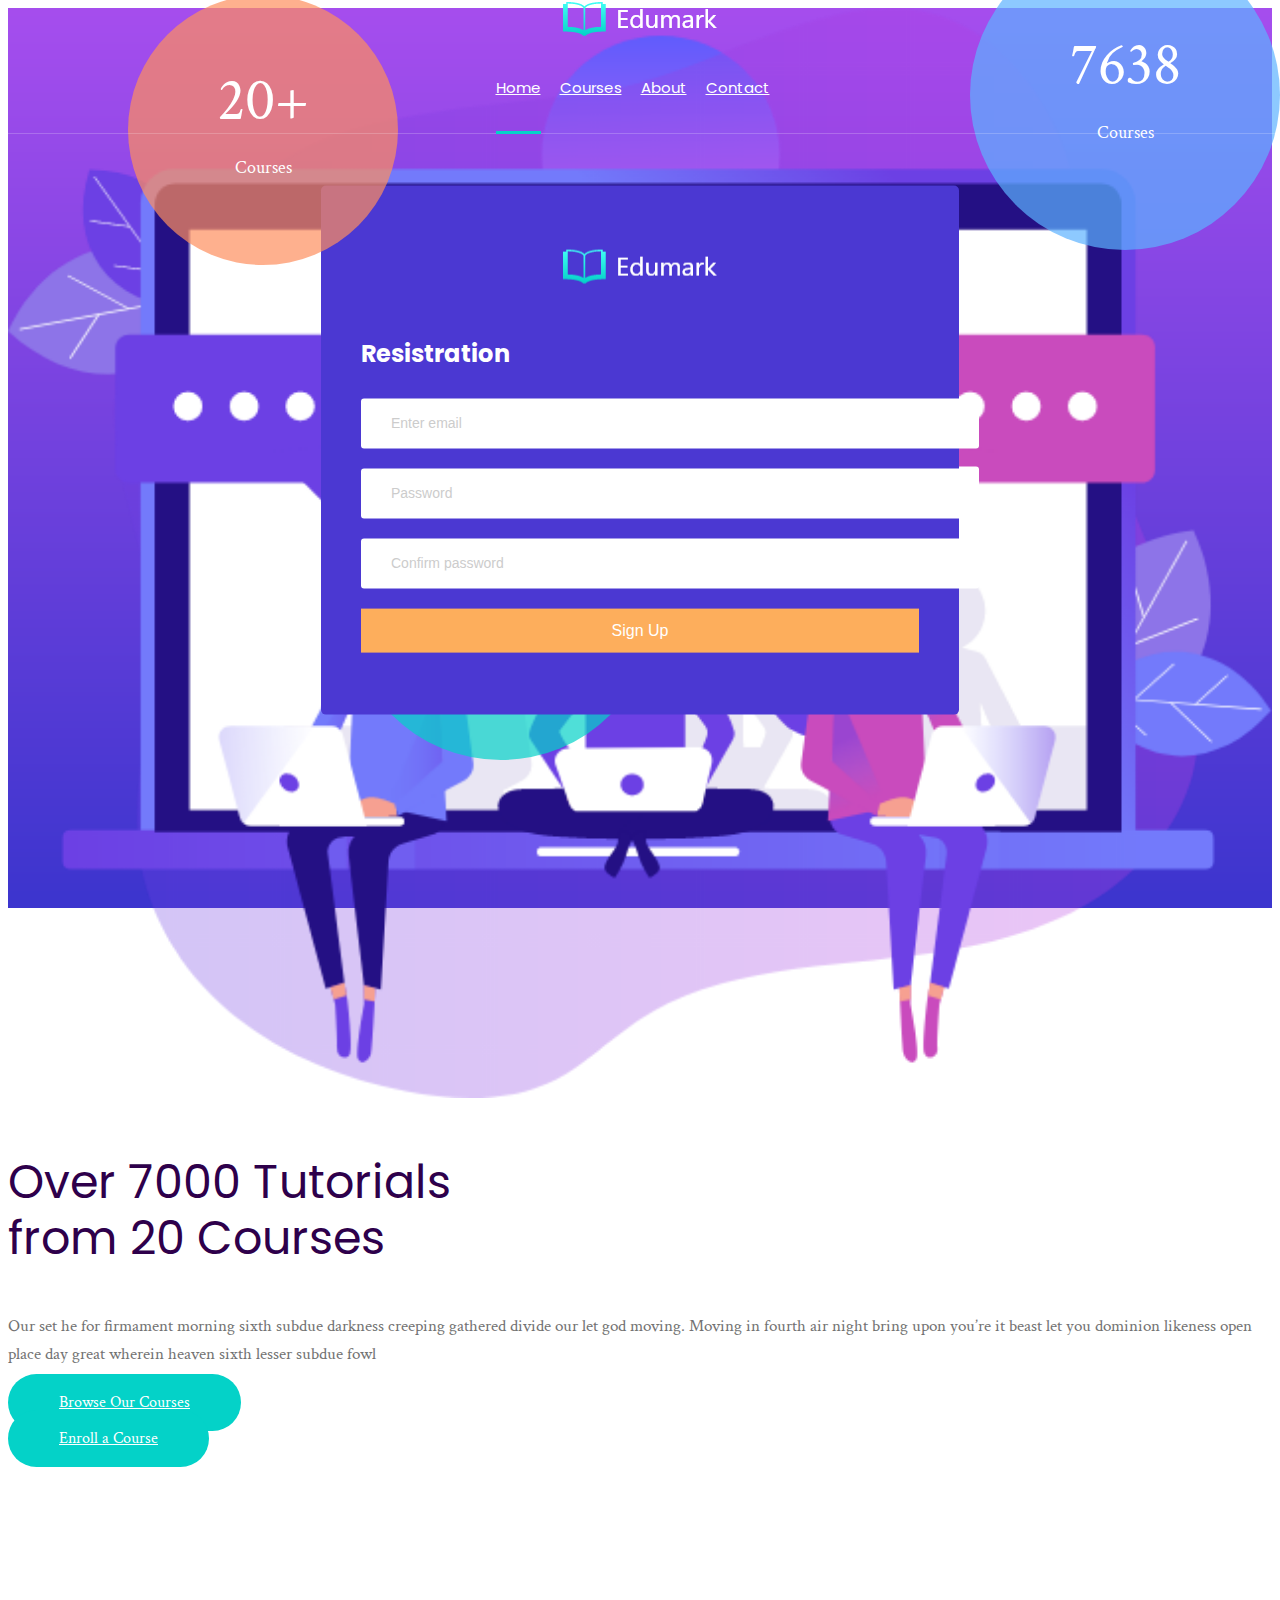
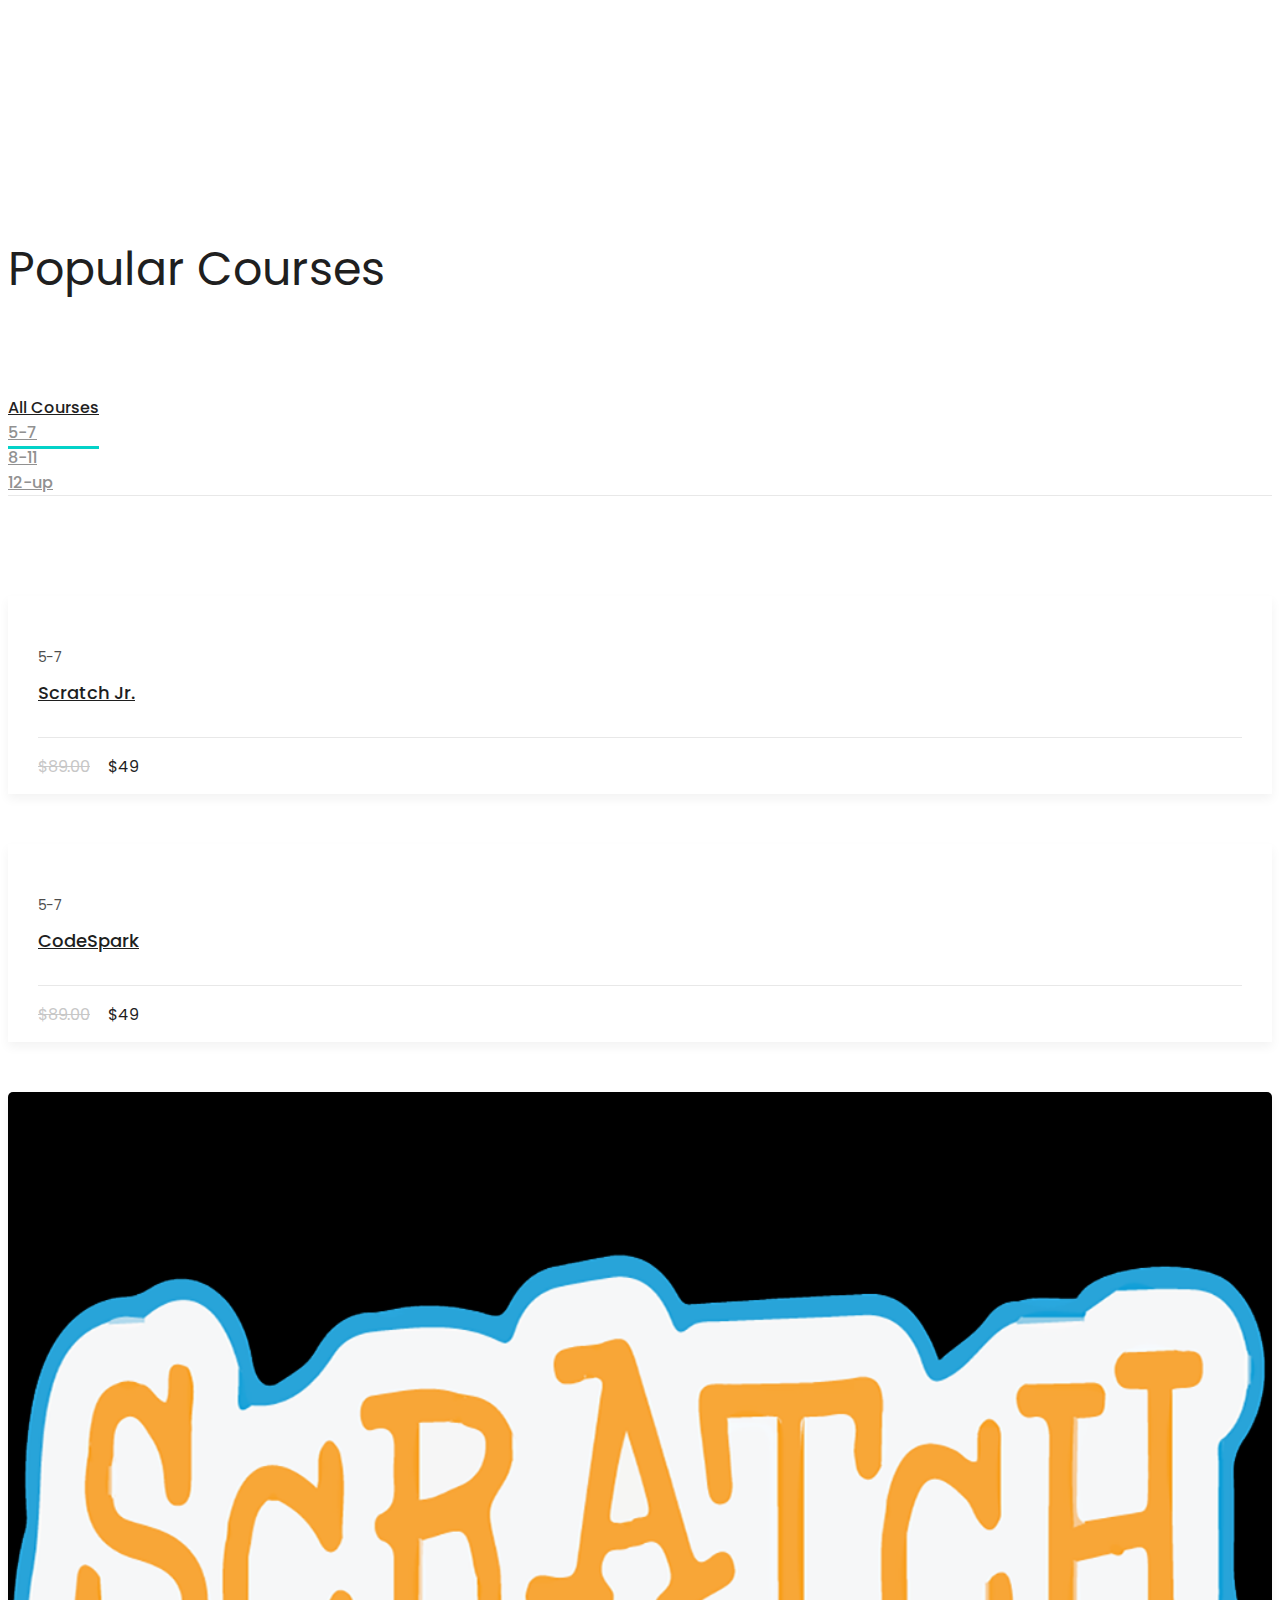
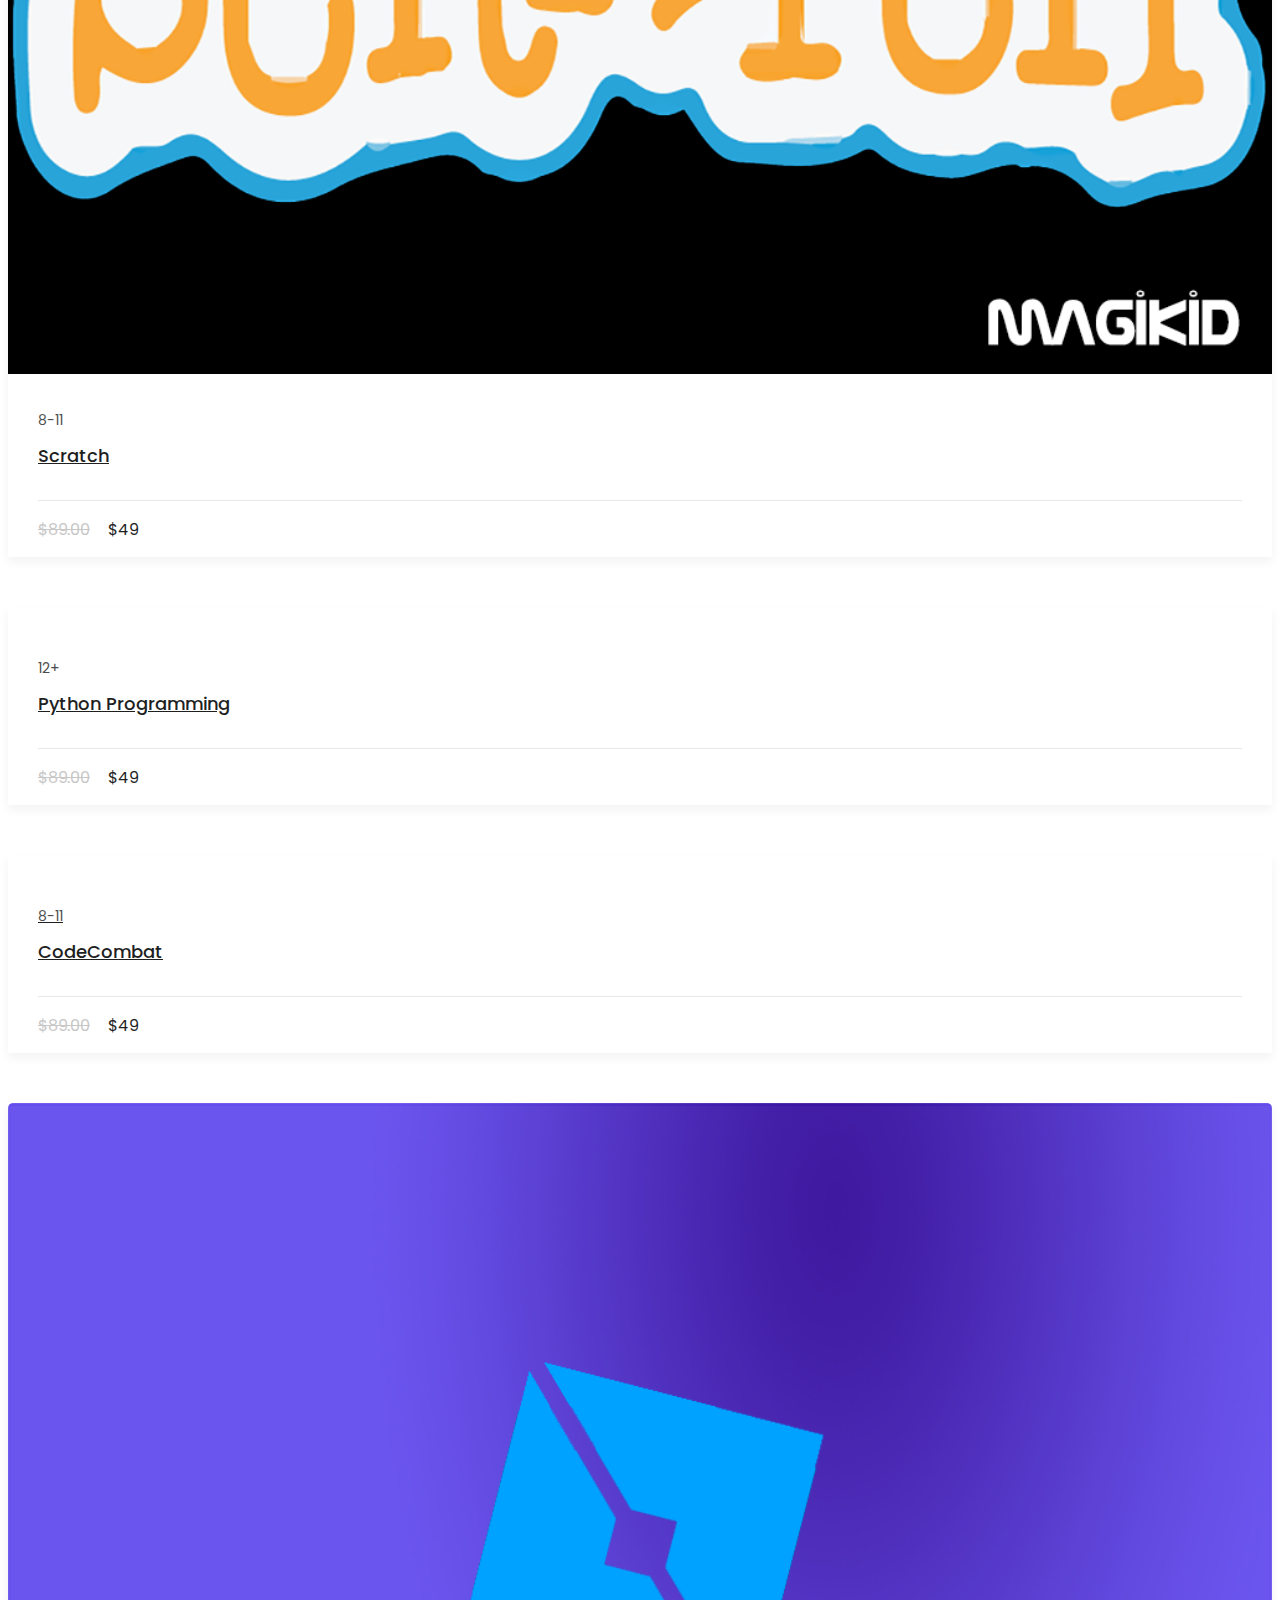
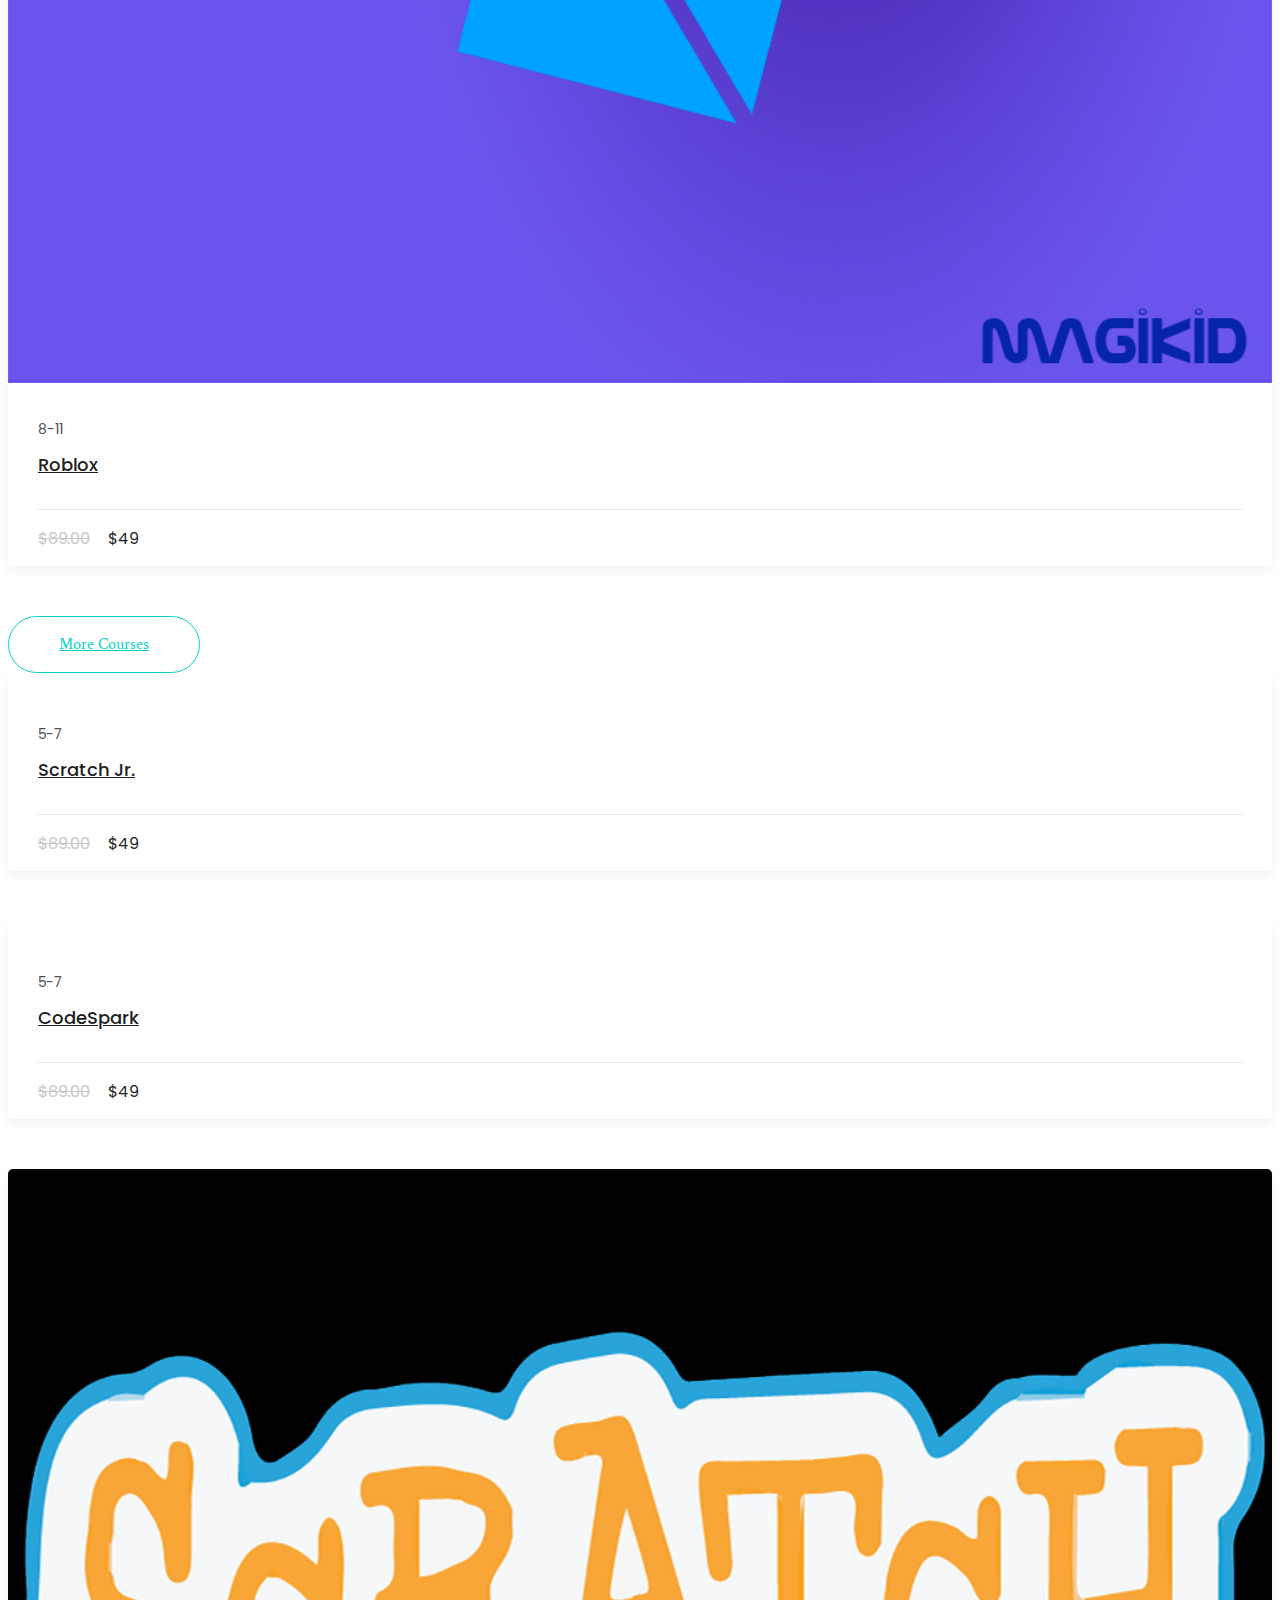
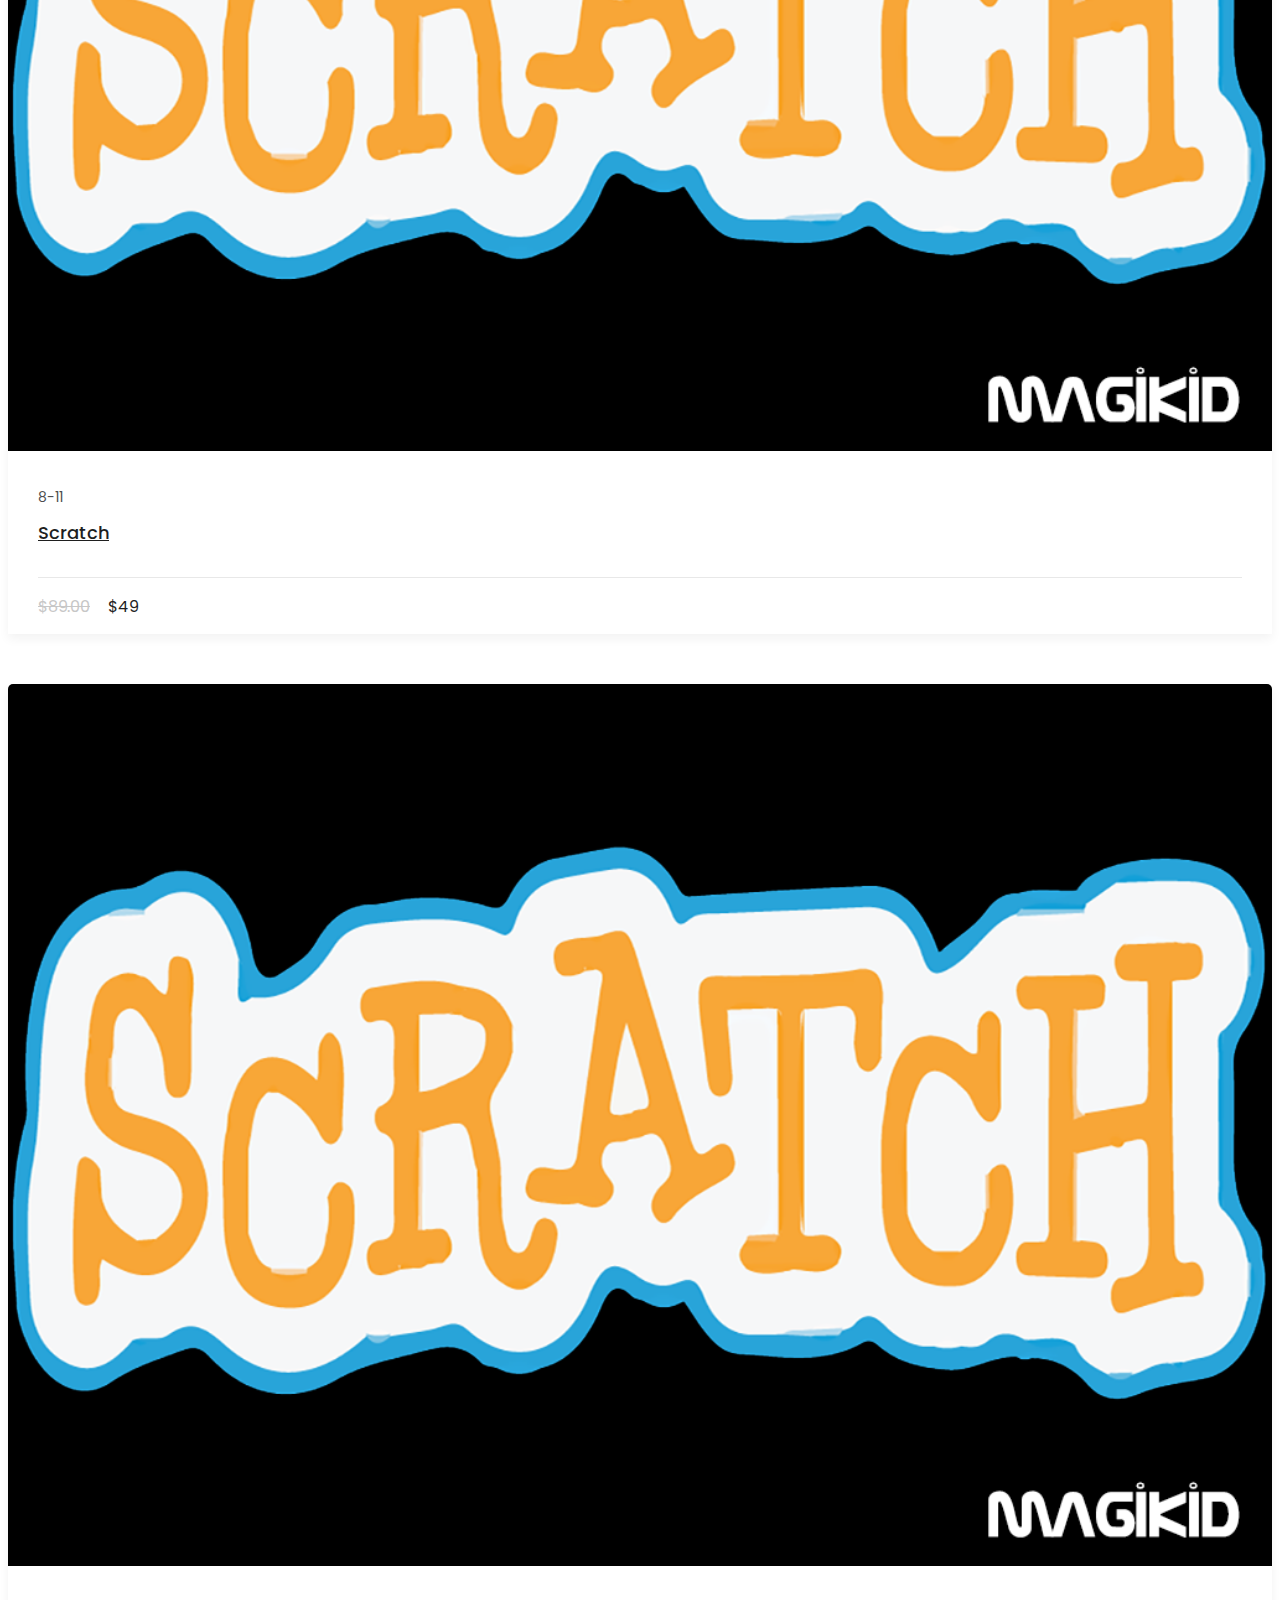
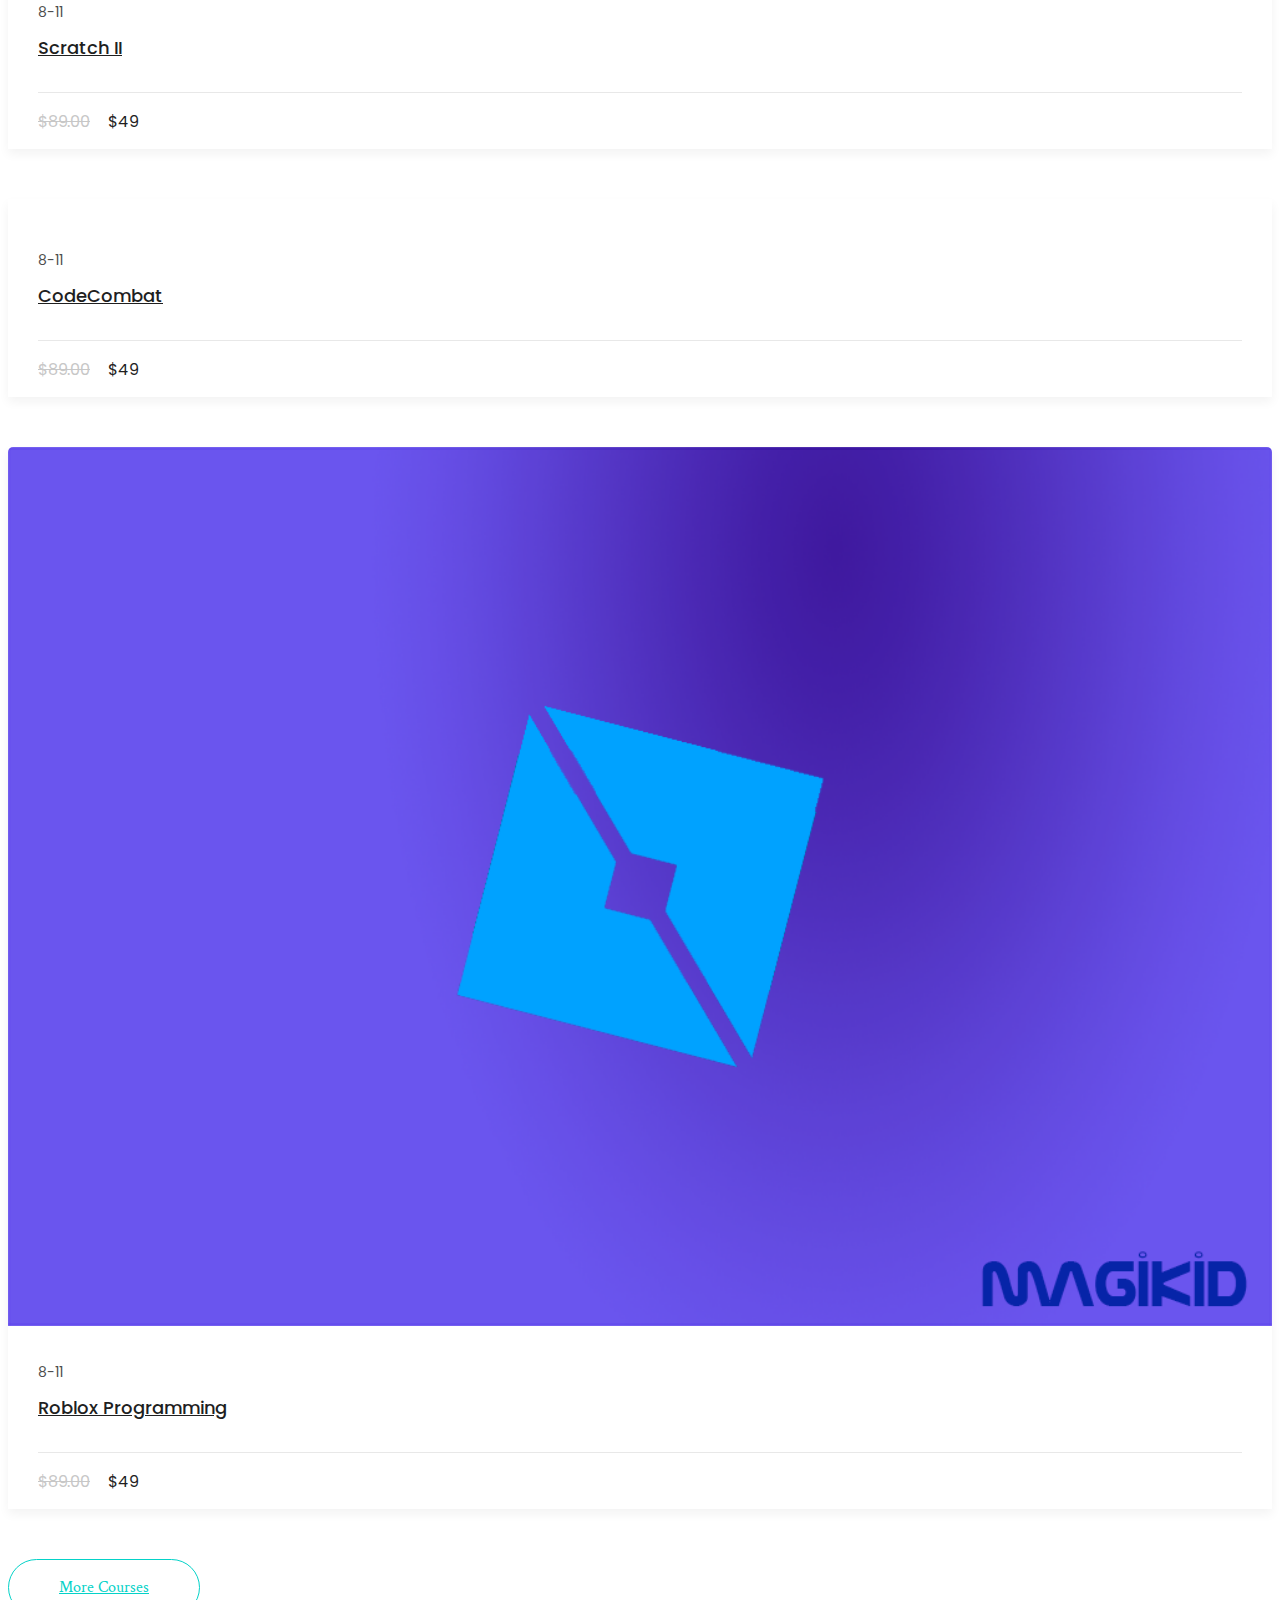
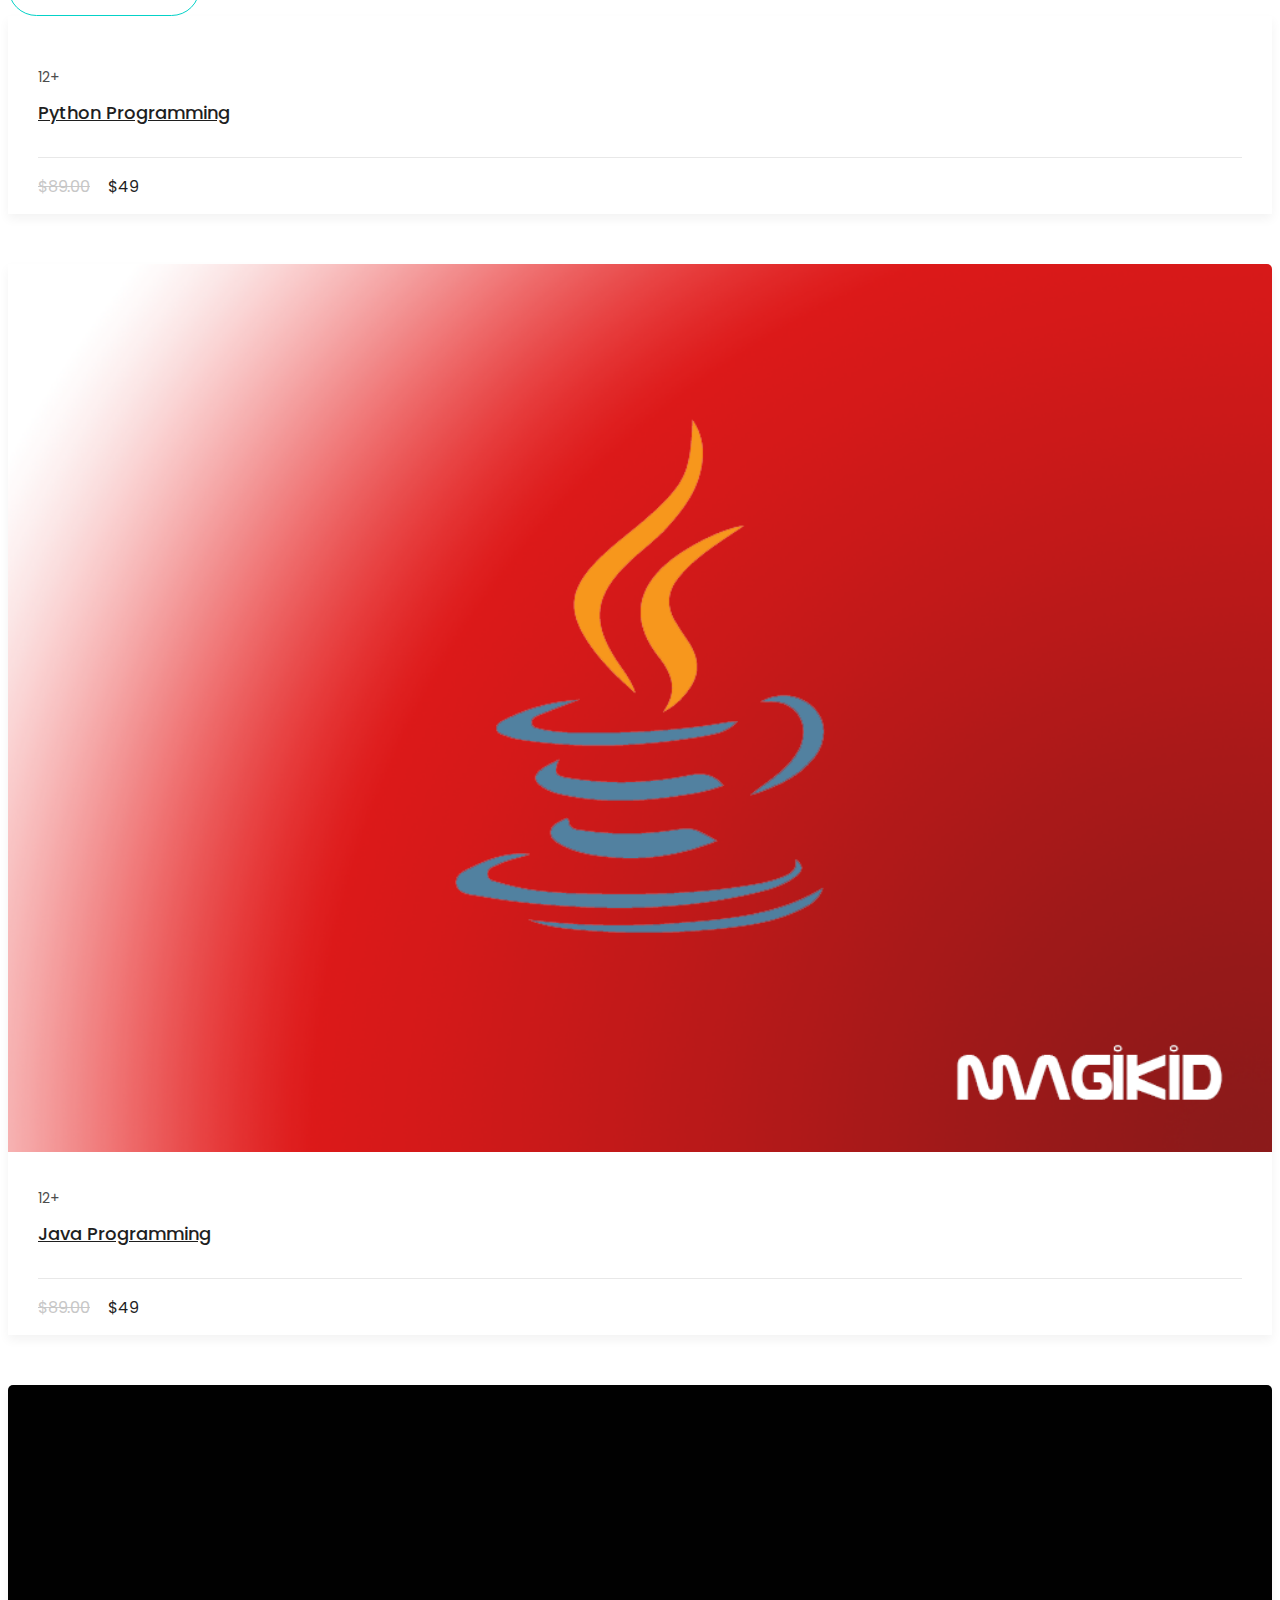
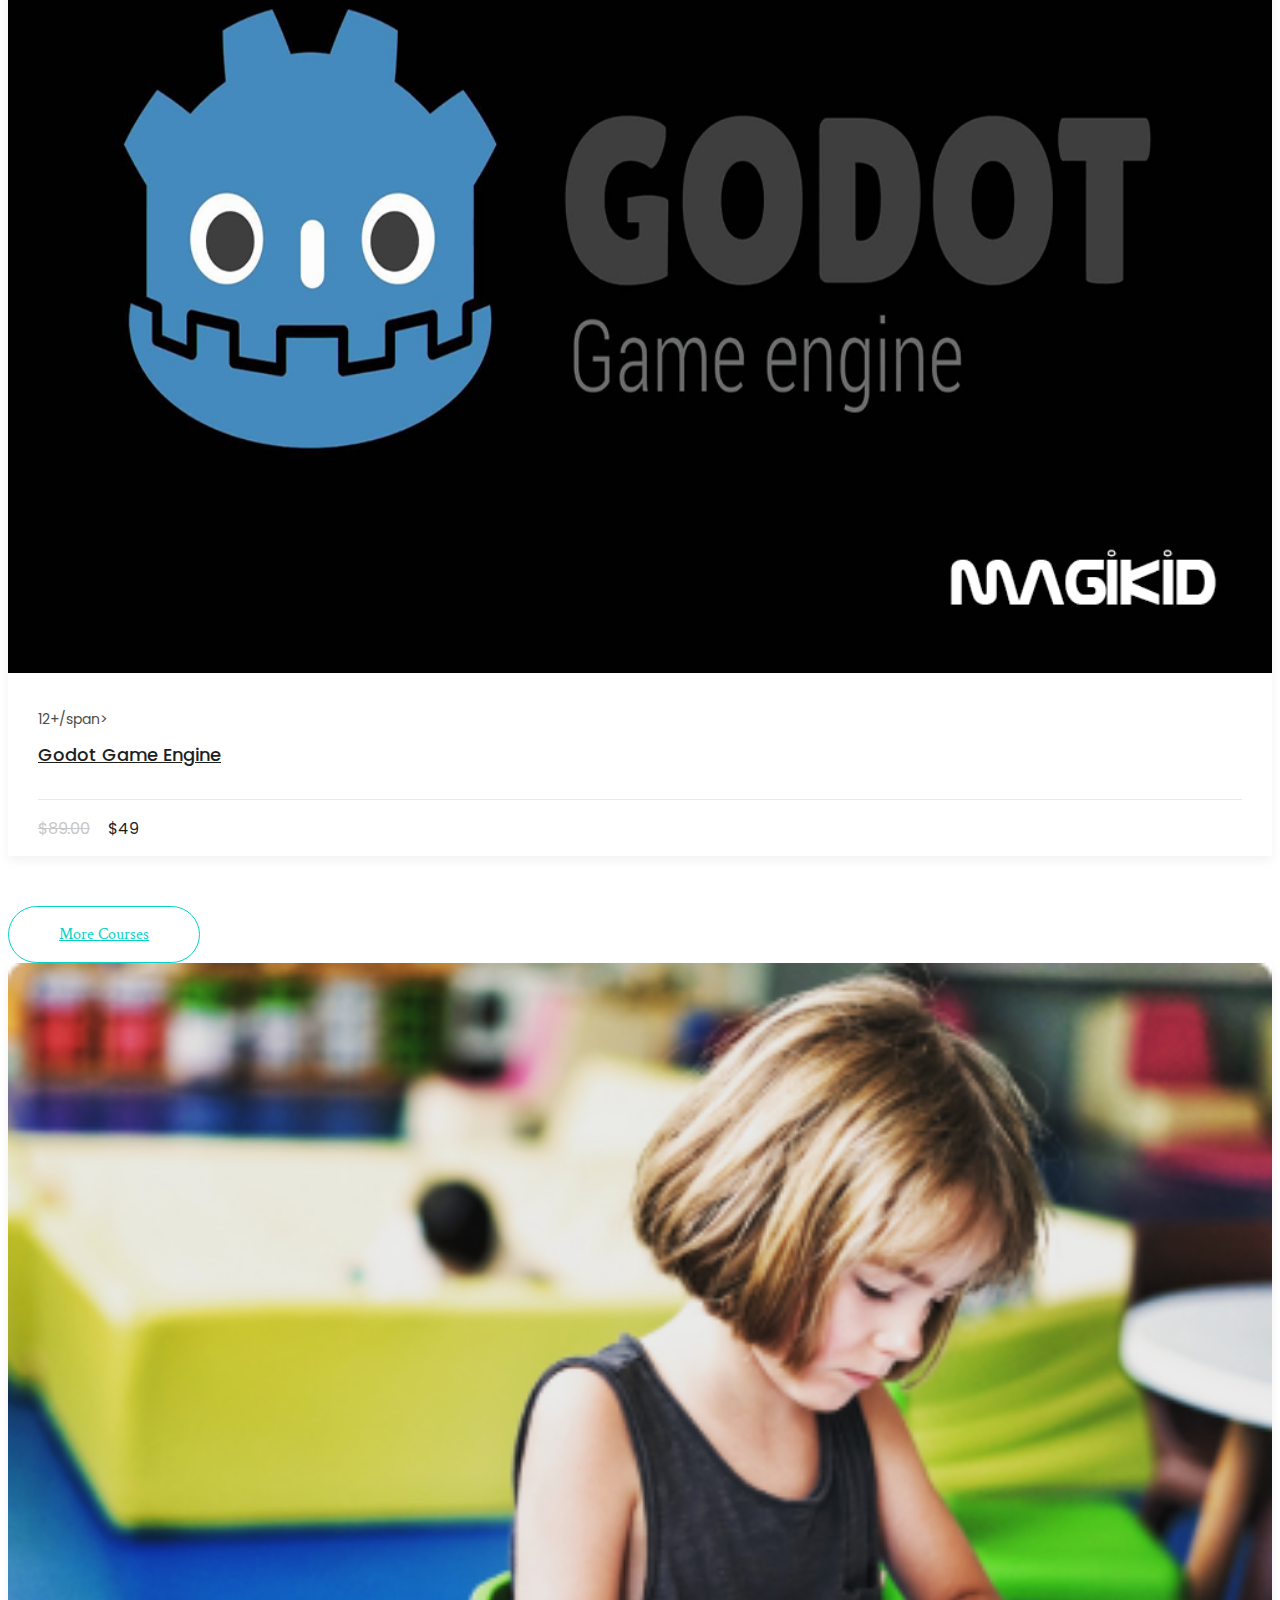
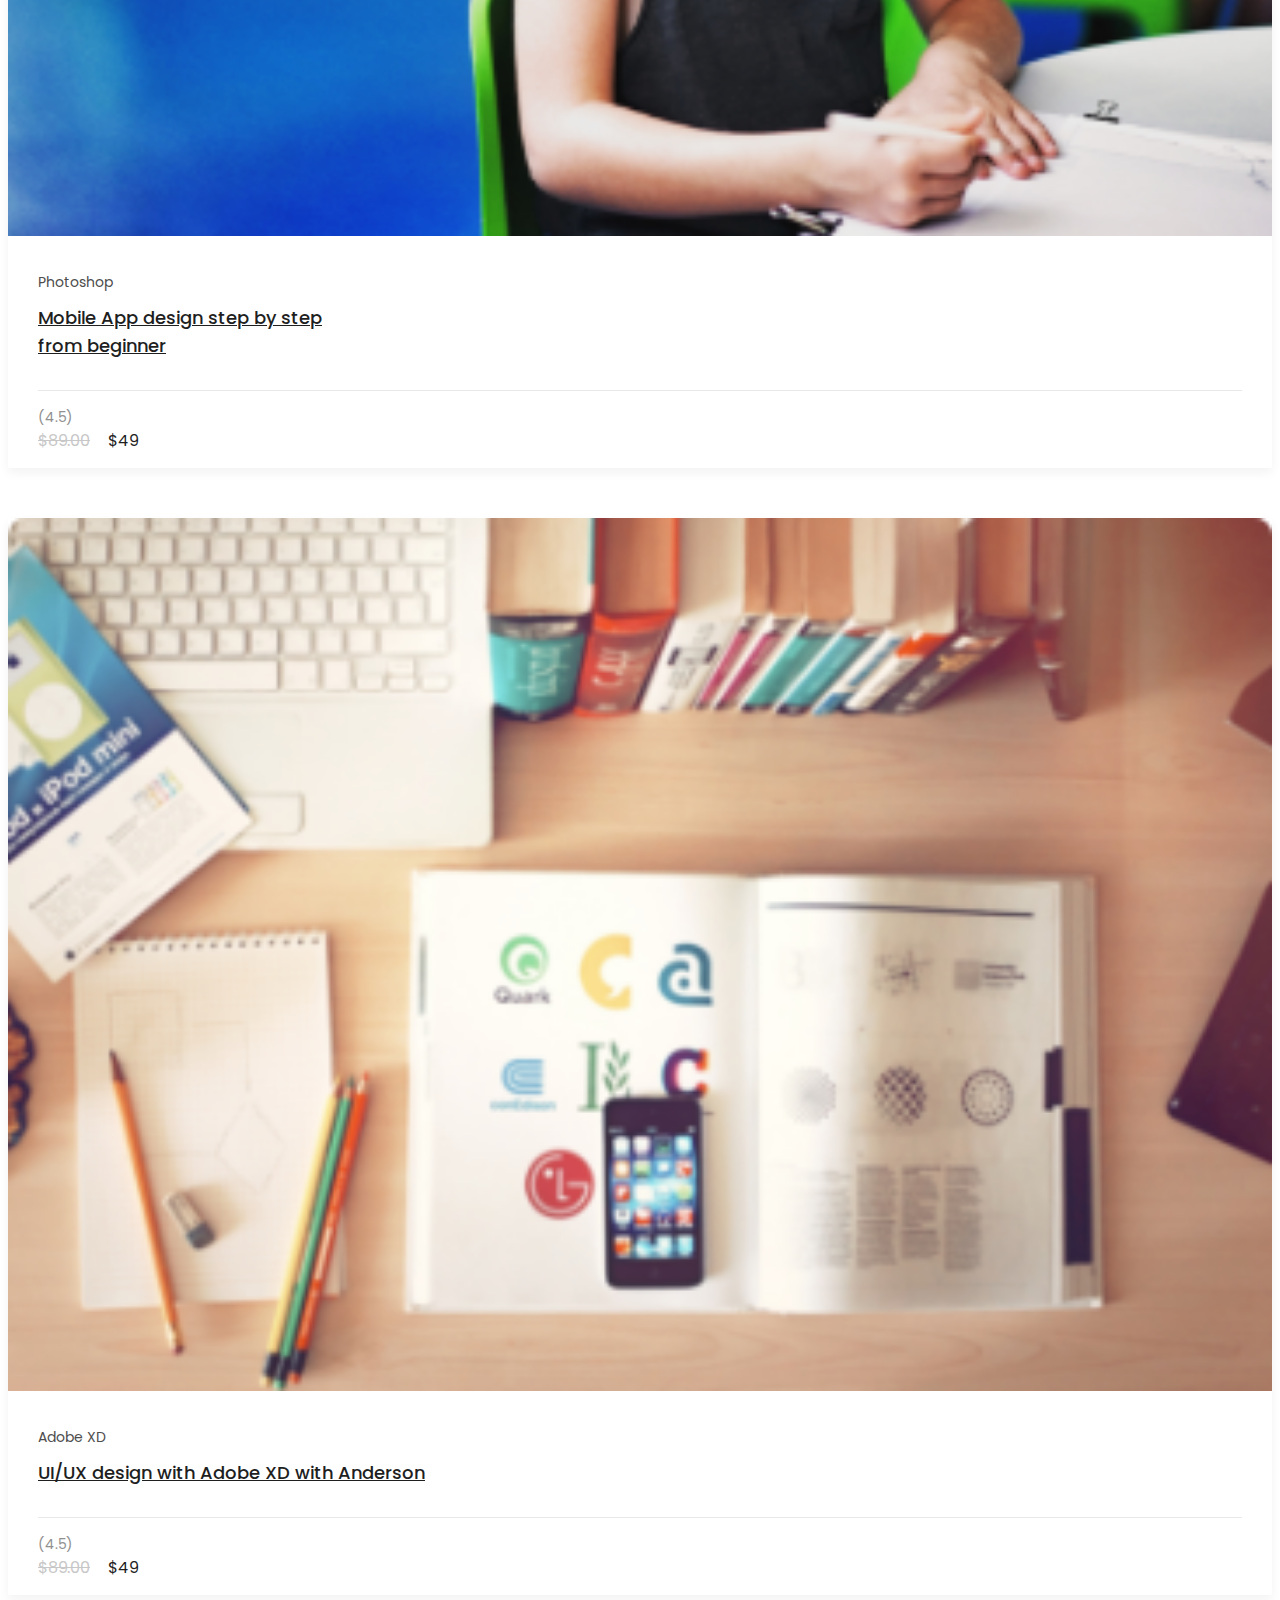
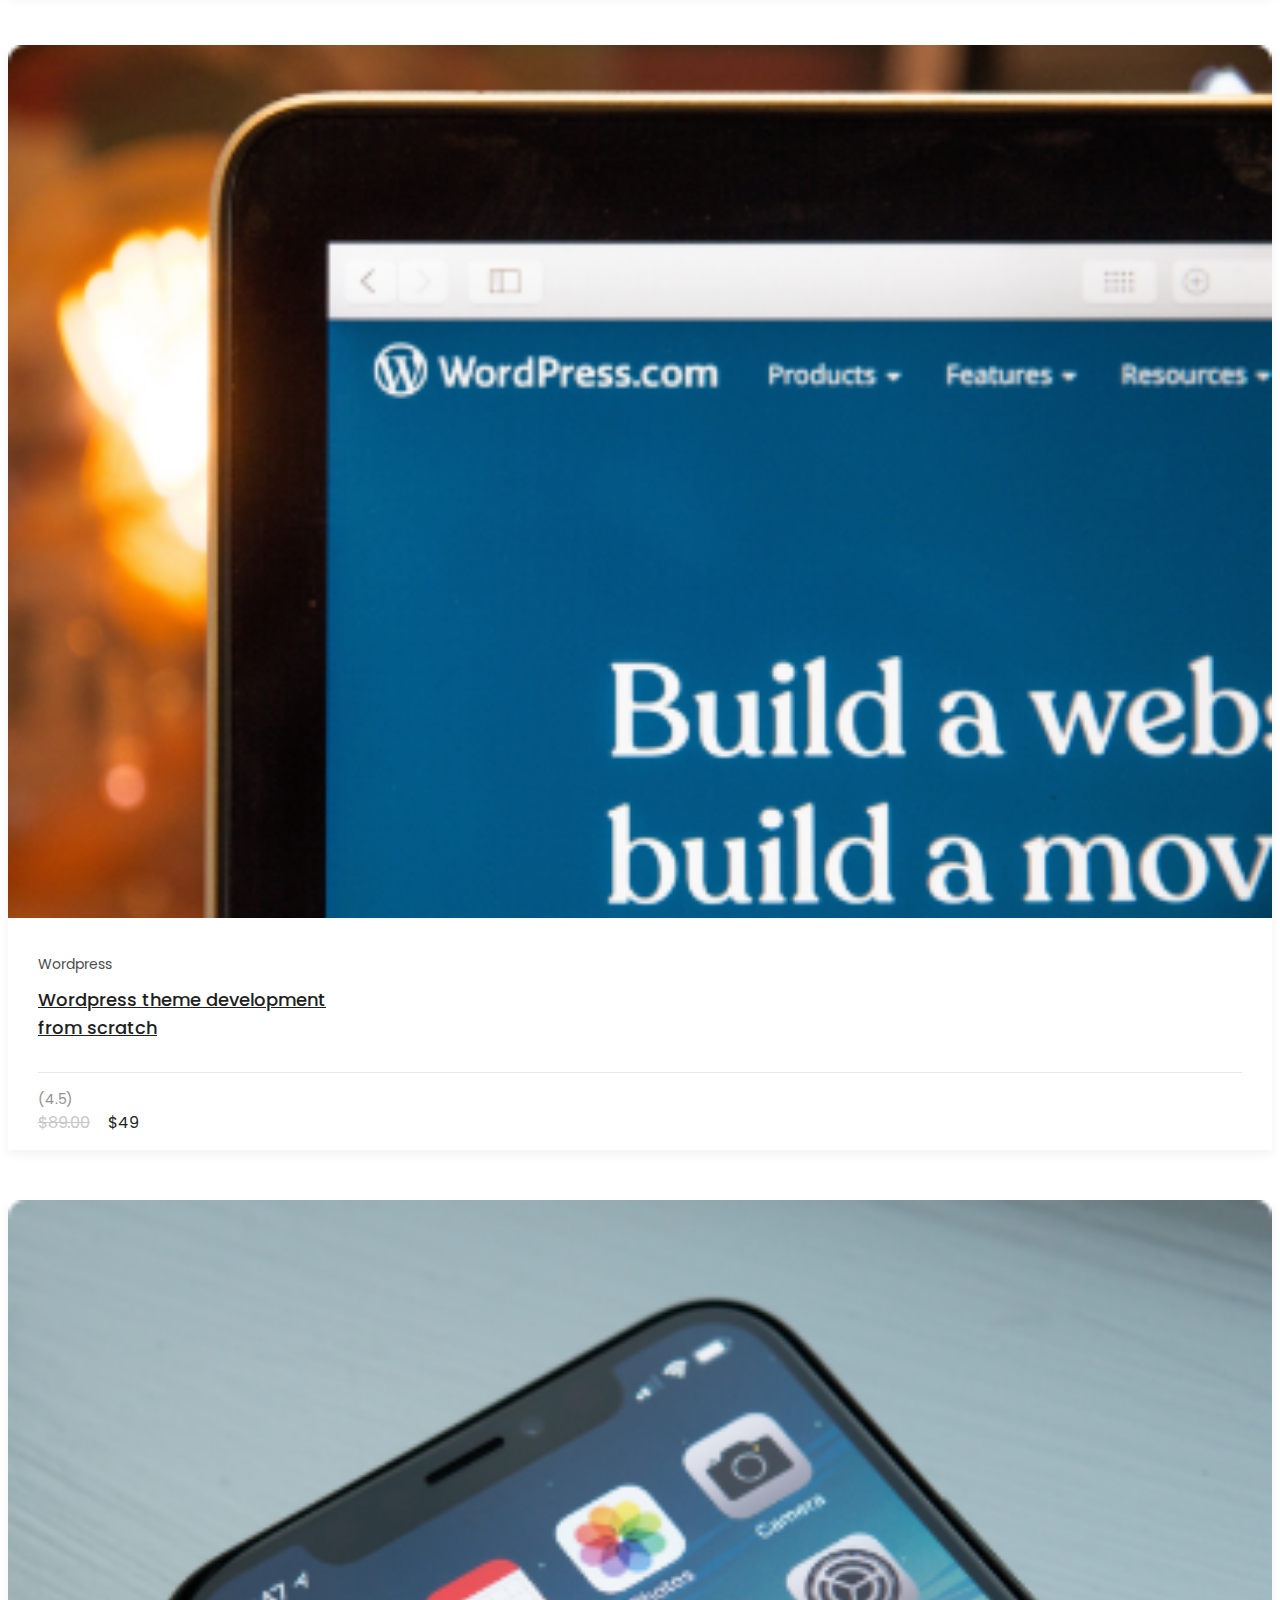
==== commit 0393d83b: "Update index.html" ====
--- a/index.html
+++ b/index.html
@@ -51,19 +51,7 @@
                                     <ul id="navigation">
                                         <li><a class="active" href="index.html">home</a></li>
                                         <li><a href="courses.html">Courses</a></li>
-                                        <li><a href="#">pages <i class="ti-angle-down"></i></a>
-                                            <ul class="submenu">
-                                                <li><a href="course_details.html">course details</a></li>
-                                                <li><a href="elements.html">elements</a></li>
-                                            </ul>
-                                        </li>
                                         <li><a href="about.html">About</a></li>
-                                        <li><a href="#">blog <i class="ti-angle-down"></i></a>
-                                            <ul class="submenu">
-                                                <li><a href="blog.html">blog</a></li>
-                                                <li><a href="single-blog.html">single-blog</a></li>
-                                            </ul>
-                                        </li>
                                         <li><a href="contact.html">Contact</a></li>
                                     </ul>
                                 </nav>
@@ -265,13 +253,13 @@
                                     <div class="col-xl-4 col-lg-4 col-md-6">
                                         <div class="single_courses">
                                             <div class="thumb">
-                                                <a href="#">
+                                                <a href="Python_details.html">
                                                     <img src="img/courses/PythonEnlargedFixedLogo.png" alt="">
                                                 </a>
                                             </div>
                                             <div class="courses_info">
                                                 <span>12+</span>
-                                                <h3><a href="#">Python Programming</a></h3>
+                                                <h3><a href="Python_details.html">Python Programming</a></h3>
                                                 <div class="star_prise d-flex justify-content-between">
                                                     <div class="prise">
                                                         <span class="offer">$89.00</span>
@@ -338,7 +326,7 @@
                                     <div class="col-xl-4 col-lg-4 col-md-6  col-md-6">
                                         <div class="single_courses">
                                             <div class="thumb">
-                                                <a href="ScratchJr_Details.html">
+                                                <a href="ScratchJr_details.html">
                                                     <img src="img/courses/ScratchJrLogo.png" alt="">
                                                 </a>
                                             </div>
@@ -506,22 +494,22 @@
                                             </div>
                                             <div class="courses_info">
                                                 <span>12+</span>
-                                                <h3><a href="#">Java Programming</a></h3>
-                                                <div class="star_prise d-flex justify-content-between">
-                                                    <div class="prise">
-                                                        <span class="offer">$89.00</span>
-                                                        <span class="active_prise">
-                                                            $49
-                                                        </span>
-                                                    </div>
-                                                </div>
-                                            </div>
-                                        </div>
-                                    </div>
-                                    <div class="col-xl-4 col-lg-4 col-md-6">
-                                        <div class="single_courses">
-                                            <div class="thumb">
-                                                <a href="#">
+                                                <h3><a href="Java_details.html">Java Programming</a></h3>
+                                                <div class="star_prise d-flex justify-content-between">
+                                                    <div class="prise">
+                                                        <span class="offer">$89.00</span>
+                                                        <span class="active_prise">
+                                                            $49
+                                                        </span>
+                                                    </div>
+                                                </div>
+                                            </div>
+                                        </div>
+                                    </div>
+                                    <div class="col-xl-4 col-lg-4 col-md-6">
+                                        <div class="single_courses">
+                                            <div class="thumb">
+                                                <a href="Java_details.html">
                                                     <img src="img/courses/GodotLogo.png" alt="">
                                                 </a>
                                             </div>
